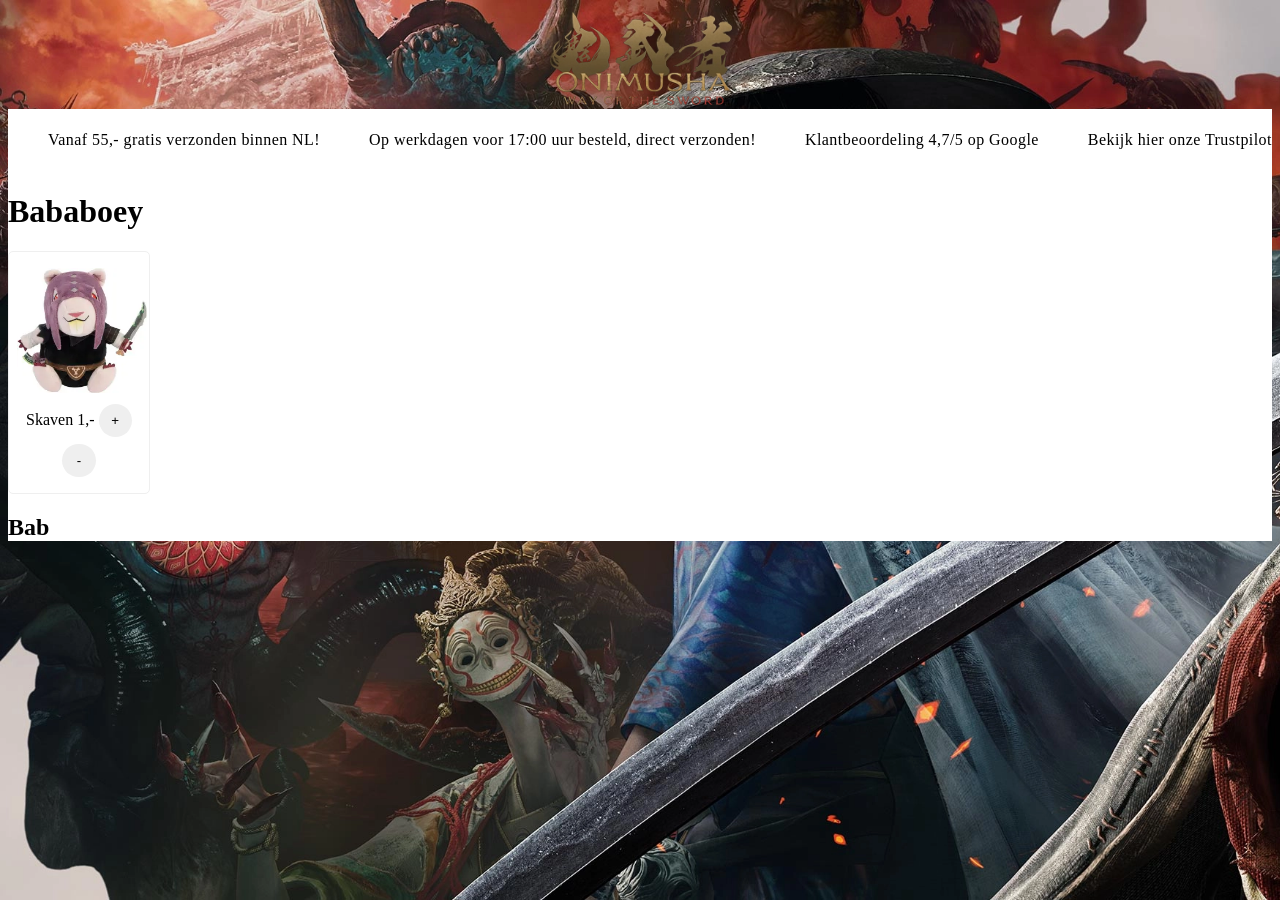
==== index.html @ 6148823c "Current version" ====
<!DOCTYPE html>
<html lang="nl">
	
<head>
	<meta charset="UTF-8">
	<meta name="author" content="jouw naam">
	<meta name="viewport" content="width=device-width, initial-scale=1">
	
	<title>Bababoey</title>
	
	<link href="styles/style.css" rel="stylesheet">
	<link rel="icon" type="image/svg+xml" href="images/doglongface.gif">
</head>

<body>
	<div id="topbanner">
		<img src="images/581_s4756884n2ht6247_banner.webp" alt="Funny dog :)">
	</div>
	<div id="container">
		<header>
			<ul>
				<li>
					Vanaf 55,- gratis verzonden binnen NL!
				</li>
				<li>
					Op werkdagen voor 17:00 uur besteld, direct verzonden!
				</li>
				<li>
					Klantbeoordeling 4,7/5 op Google
				</li>
				<li>
					Bekijk hier onze Trustpilot
				</li>
			</ul>
			<h1>Bababoey</h1>
		</header>
		<section>
			<article class="productFloater">
				<img src="/images/skaven.webp" alt="skaven">
				<a>Skaven</a>
				<span>1,-</span>
				<button>+</button>
				<button>-</button>
			</article>
		</section>
		<footer>
			<h2>Bab</h2>
		</footer>
		<script defer src="scripts/script.js"></script>
	</div>
</body>
	
</html>
---- styles/style.css ----
/**************/
/* CSS REMEDY */
/**************/
*, *::after, *::before {
  box-sizing:border-box;  
}






/*********************/
/* CUSTOM PROPERTIES */
/*********************/
:root {
	/* startje */
	--color-text:#111;
	--color-background:#eee;

	--background-image: url(../images/581_s4756884n2ht6247.webp);
}





/****************/
/* JOUW STYLING */
/****************/

/* jouw code */

@media only screen and (min-width: 1025px){
	body {
	background-image: var(--background-image);
	background-size: cover;
	background-repeat: no-repeat;
  	background-attachment: fixed;
	}
}

header ul {
	overflow: unset;
	white-space: nowrap;
	letter-spacing: .45px;
	text-align: left;
	list-style-type: none;
	line-height: 30px;
	display: inline-flex;
	width: 100%;
	align-content: center;
	flex-wrap: nowrap;
	justify-content: space-between;
}

#topbanner{
	max-width: 1500px;
	margin: auto;
	text-align: center;
	min-height: 20px;
}

#topbanner img {
	display: block;
	margin: auto;
	max-width: 100%;
}

#container {
	background-color: white;
	position: relative; 
	margin: auto auto 20px;
	max-width: 1500px;
}

/****************/
/* product */
/****************/
.productFloater{
	width: 142px;
	display: inline-block;
	text-align: center;
	padding: 1em .5em;
	border: 1px solid #efefef;
	border-radius: 5px;
}

.productFloater img {
	max-width: 130px;
	max-height: 160px;
}

.productFloater button {
	display: inline-block;
	width: 2.5em;
	height: 2.5em;
	margin: .5em 0 0;
	padding: 0;
	border: none;
	border-radius: 100%;
	text-align: center;
	cursor: pointer;
	outline: 0;
}
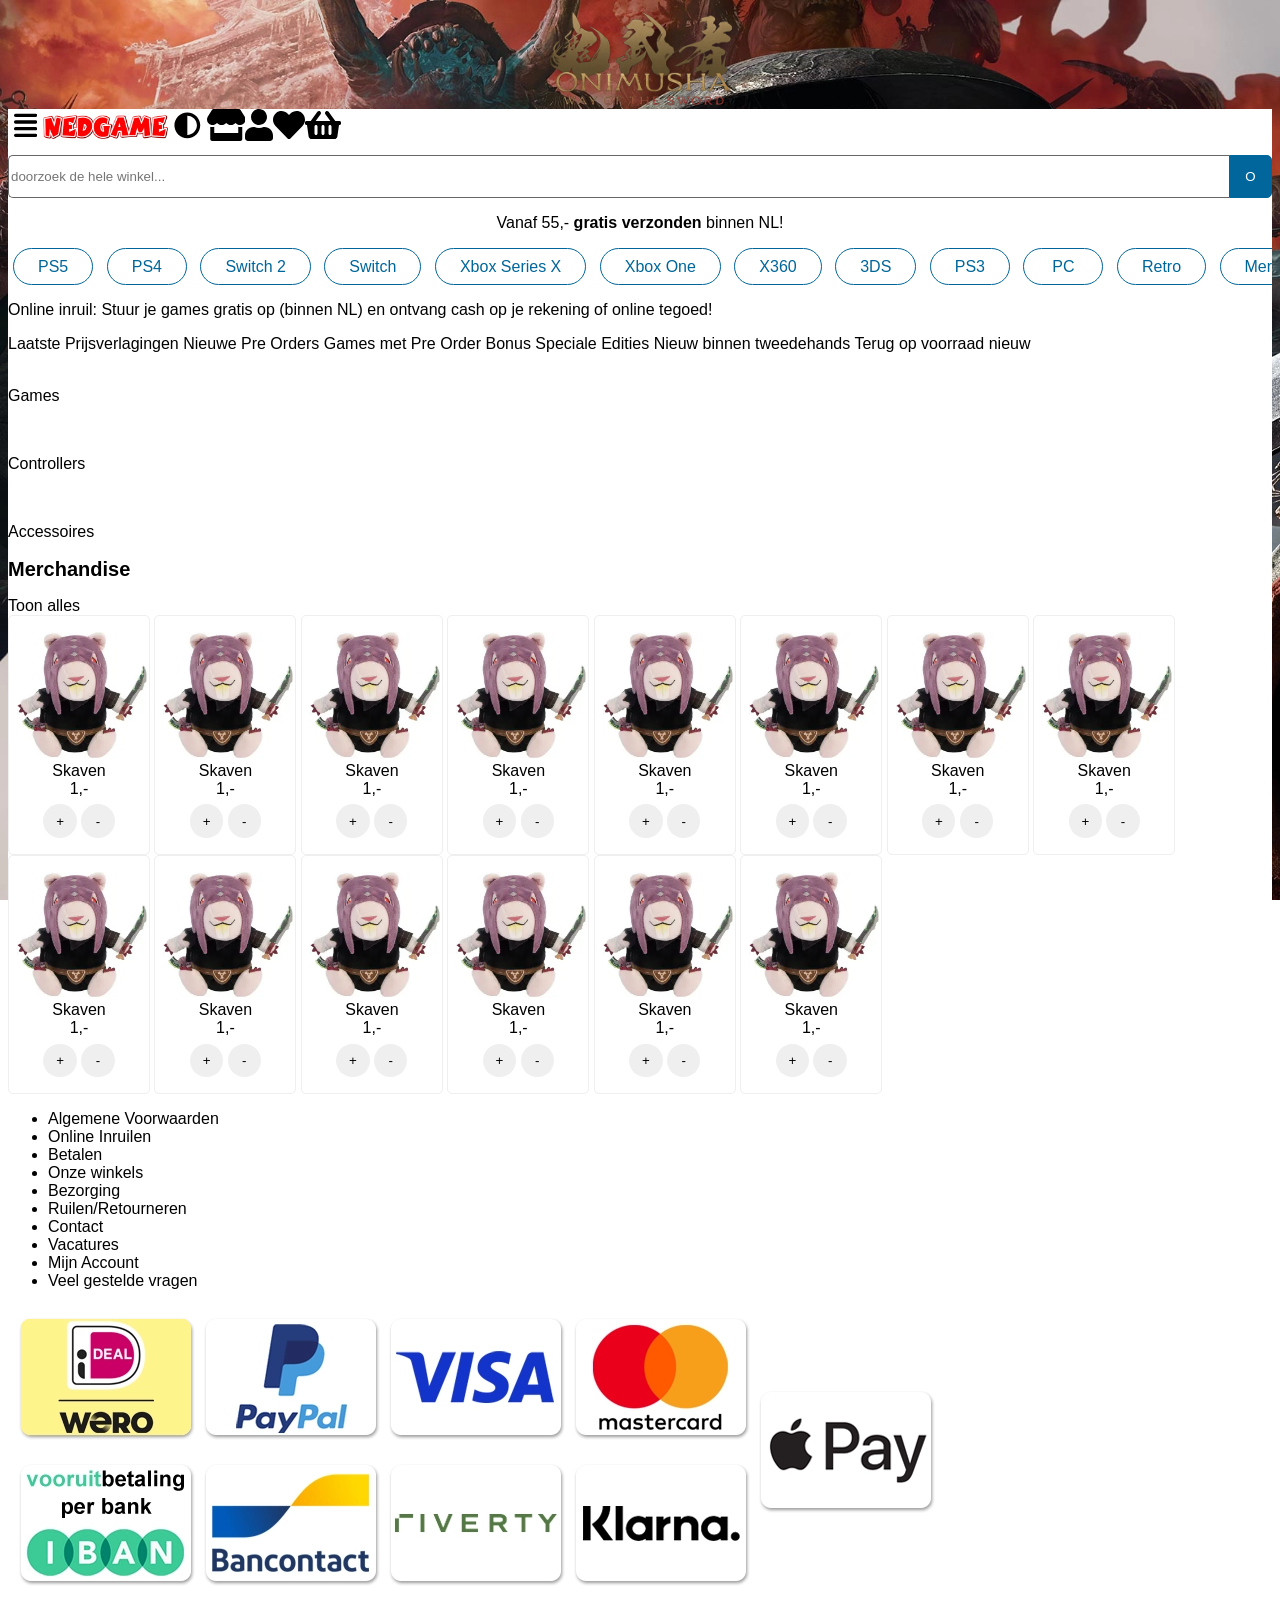
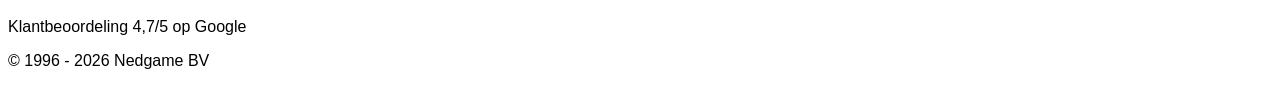
==== commit 1b614850: "Work" ====
--- a/index.html
+++ b/index.html
@@ -13,38 +13,232 @@
 </head>
 
 <body>
-	<div id="topbanner">
+	<div id="topbanner" class="desktopOnly">
 		<img src="images/581_s4756884n2ht6247_banner.webp" alt="Funny dog :)">
 	</div>
 	<div id="container">
 		<header>
+			<!-- <ul class="desktopOnly">
+				<li>
+					Vanaf 55,- gratis verzonden binnen NL!
+				</li>
+				<li>
+					Op werkdagen voor 17:00 uur besteld, direct verzonden!
+				</li>
+				<li>
+					Klantbeoordeling 4,7/5 op Google
+				</li>
+				<li>
+					Bekijk hier onze Trustpilot
+				</li>
+			</ul> -->
+			<!-- <nav class="desktopOnly">
+				<button>=</button>
+				<a>Nedgame</a>
+				<button>Weergave</button>
+				<a>Online inruil</a>
+				<a>Vacatures</a>
+				<a>Onze winkels</a>
+				<a>Contact</a>
+				<a>Account</a>
+				<a>Verlanglijst</a>
+				<a>Winkelmand</a>
+			</nav> -->
+			<nav id="mobileNav">
+				<button>
+					<svg xmlns="http://www.w3.org/2000/svg" viewBox="0 0 448 512"><!--!Font Awesome Free 6.7.1 by @fontawesome - https://fontawesome.com License - https://fontawesome.com/license/free Copyright 2024 Fonticons, Inc.--><path d="M448 64c0-17.7-14.3-32-32-32L32 32C14.3 32 0 46.3 0 64S14.3 96 32 96l384 0c17.7 0 32-14.3 32-32zm0 256c0-17.7-14.3-32-32-32L32 288c-17.7 0-32 14.3-32 32s14.3 32 32 32l384 0c17.7 0 32-14.3 32-32zM0 192c0 17.7 14.3 32 32 32l384 0c17.7 0 32-14.3 32-32s-14.3-32-32-32L32 160c-17.7 0-32 14.3-32 32zM448 448c0-17.7-14.3-32-32-32L32 416c-17.7 0-32 14.3-32 32s14.3 32 32 32l384 0c17.7 0 32-14.3 32-32z"/></svg>
+				</button>
+				<a><img src="images/logo-nedgame-light.webp" alt="Nedgame Logo" id="NedgameLogo"></a>
+				<button>
+					<svg aria-label="Nacht mode button" xmlns="http://www.w3.org/2000/svg" viewBox="0 0 512 512"><!--!Font Awesome Free 6.7.1 by @fontawesome - https://fontawesome.com License - https://fontawesome.com/license/free Copyright 2024 Fonticons, Inc.--><path d="M8 256c0 137 111 248 248 248s248-111 248-248S393 8 256 8 8 119 8 256zm248 184V72c101.7 0 184 82.3 184 184 0 101.7-82.3 184-184 184z"/></svg>
+				</button>
+				<a>
+					<svg xmlns="http://www.w3.org/2000/svg" viewBox="0 0 616 512"><!--!Font Awesome Free 6.7.1 by @fontawesome - https://fontawesome.com License - https://fontawesome.com/license/free Copyright 2024 Fonticons, Inc.--><path d="M602 118.6L537.1 15C531.3 5.7 521 0 510 0H106C95 0 84.7 5.7 78.9 15L14 118.6c-33.5 53.5-3.8 127.9 58.8 136.4 4.5 .6 9.1 .9 13.7 .9 29.6 0 55.8-13 73.8-33.1 18 20.1 44.3 33.1 73.8 33.1 29.6 0 55.8-13 73.8-33.1 18 20.1 44.3 33.1 73.8 33.1 29.6 0 55.8-13 73.8-33.1 18.1 20.1 44.3 33.1 73.8 33.1 4.7 0 9.2-.3 13.7-.9 62.8-8.4 92.6-82.8 59-136.4zM529.5 288c-10 0-19.9-1.5-29.5-3.8V384H116v-99.8c-9.6 2.2-19.5 3.8-29.5 3.8-6 0-12.1-.4-18-1.2-5.6-.8-11.1-2.1-16.4-3.6V480c0 17.7 14.3 32 32 32h448c17.7 0 32-14.3 32-32V283.2c-5.4 1.6-10.8 2.9-16.4 3.6-6.1 .8-12.1 1.2-18.2 1.2z"/></svg>
+				</a>
+				<a>
+					<svg xmlns="http://www.w3.org/2000/svg" viewBox="0 0 448 512"><!--!Font Awesome Free 6.7.1 by @fontawesome - https://fontawesome.com License - https://fontawesome.com/license/free Copyright 2024 Fonticons, Inc.--><path d="M224 256c70.7 0 128-57.3 128-128S294.7 0 224 0 96 57.3 96 128s57.3 128 128 128zm89.6 32h-16.7c-22.2 10.2-46.9 16-72.9 16s-50.6-5.8-72.9-16h-16.7C60.2 288 0 348.2 0 422.4V464c0 26.5 21.5 48 48 48h352c26.5 0 48-21.5 48-48v-41.6c0-74.2-60.2-134.4-134.4-134.4z"/></svg>
+				</a>
+				<a>
+					<svg xmlns="http://www.w3.org/2000/svg" viewBox="0 0 512 512"><!--!Font Awesome Free 6.7.1 by @fontawesome - https://fontawesome.com License - https://fontawesome.com/license/free Copyright 2024 Fonticons, Inc.--><path d="M462.3 62.6C407.5 15.9 326 24.3 275.7 76.2L256 96.5l-19.7-20.3C186.1 24.3 104.5 15.9 49.7 62.6c-62.8 53.6-66.1 149.8-9.9 207.9l193.5 199.8c12.5 12.9 32.8 12.9 45.3 0l193.5-199.8c56.3-58.1 53-154.3-9.8-207.9z"/></svg>
+				</a>
+				<a>
+					<svg xmlns="http://www.w3.org/2000/svg" viewBox="0 0 576 512"><!--!Font Awesome Free 6.7.1 by @fontawesome - https://fontawesome.com License - https://fontawesome.com/license/free Copyright 2024 Fonticons, Inc.--><path d="M576 216v16c0 13.3-10.7 24-24 24h-8l-26.1 182.8C514.5 462.4 494.3 480 470.4 480H105.6c-23.9 0-44.1-17.6-47.5-41.2L32 256h-8c-13.3 0-24-10.7-24-24v-16c0-13.3 10.7-24 24-24h67.3l106.8-146.8c10.4-14.3 30.4-17.5 44.7-7.1 14.3 10.4 17.5 30.4 7.1 44.7L170.5 192h235L326.1 82.8c-10.4-14.3-7.2-34.3 7.1-44.7 14.3-10.4 34.3-7.2 44.7 7.1L484.7 192H552c13.3 0 24 10.7 24 24zM312 392V280c0-13.3-10.7-24-24-24s-24 10.7-24 24v112c0 13.3 10.7 24 24 24s24-10.7 24-24zm112 0V280c0-13.3-10.7-24-24-24s-24 10.7-24 24v112c0 13.3 10.7 24 24 24s24-10.7 24-24zm-224 0V280c0-13.3-10.7-24-24-24s-24 10.7-24 24v112c0 13.3 10.7 24 24 24s24-10.7 24-24z"/></svg>
+				</a>
+			</nav>
+			<form>
+				<input type="search" placeholder="doorzoek de hele winkel..."></input>
+				<button>O</button>
+			</form>
+			<p>Vanaf 55,- <b>gratis verzonden</b> binnen NL!</p>
+			<!-- <h1>Bababoey</h1> -->
+			<nav id="mobileTabs">
+				<a>PS5</a>
+				<a>PS4</a>
+				<a>Switch 2</a>
+				<a>Switch</a>
+				<a>Xbox Series X</a>
+				<a>Xbox One</a>
+				<a>X360</a>
+				<a>3DS</a>
+				<a>PS3</a>
+				<a>PC</a>
+				<a>Retro</a>
+				<a>Merchandise</a>
+				<a>Kleding</a>
+				<a>Blu-Ray</a>
+				<a>Tweedehands</a>
+				<a>Sale</a>
+				<a>Digitaal tegoed</a>
+				<a>Pre Orders</a>
+			</nav>
+		</header>
+		<main>
+			<a class="banner">
+				<p>Online inruil: Stuur je games gratis op (binnen NL) en ontvang cash op je rekening of online tegoed!</p>
+			</a>
+			<div class="productswrapper">
+				<a>Laatste Prijsverlagingen</a>
+				<a>Nieuwe Pre Orders</a>
+				<a>Games met Pre Order Bonus</a>
+				<a>Speciale Edities</a>
+				<a>Nieuw binnen tweedehands</a>
+				<a>Terug op voorraad nieuw</a>
+			</div>
+			<div class="productswrapper">
+				<a>
+					<img>
+					<p>Games</p>
+				</a>
+				<a>
+					<img>
+					<p>Controllers</p>
+				</a>
+				<a>
+					<img>
+					<p>Accessoires</p>
+				</a>
+			</div>
+			<section>
+				<h2>Merchandise</h2>
+				<a>Toon alles</a>
+				<section class="productswrapper">
+					<article class="productFloater">
+						<img src="/images/skaven.webp" alt="skaven">
+						<a>Skaven</a>
+						<span>1,-</span>
+						<button>+</button>
+						<button>-</button>
+					</article>
+					<article class="productFloater">
+						<img src="/images/skaven.webp" alt="skaven">
+						<a>Skaven</a>
+						<span>1,-</span>
+						<button>+</button>
+						<button>-</button>
+					</article>
+					<article class="productFloater">
+						<img src="/images/skaven.webp" alt="skaven">
+						<a>Skaven</a>
+						<span>1,-</span>
+						<button>+</button>
+						<button>-</button>
+					</article>
+					<article class="productFloater">
+						<img src="/images/skaven.webp" alt="skaven">
+						<a>Skaven</a>
+						<span>1,-</span>
+						<button>+</button>
+						<button>-</button>
+					</article>
+					<article class="productFloater">
+						<img src="/images/skaven.webp" alt="skaven">
+						<a>Skaven</a>
+						<span>1,-</span>
+						<button>+</button>
+						<button>-</button>
+					</article>
+					<article class="productFloater">
+						<img src="/images/skaven.webp" alt="skaven">
+						<a>Skaven</a>
+						<span>1,-</span>
+						<button>+</button>
+						<button>-</button>
+					</article>
+					<article class="productFloater">
+						<img src="/images/skaven.webp" alt="skaven">
+						<a>Skaven</a>
+						<span>1,-</span>
+						<button>+</button>
+						<button>-</button>
+					</article>
+					<article class="productFloater">
+						<img src="/images/skaven.webp" alt="skaven">
+						<a>Skaven</a>
+						<span>1,-</span>
+						<button>+</button>
+						<button>-</button>
+					</article>
+					<article class="productFloater">
+						<img src="/images/skaven.webp" alt="skaven">
+						<a>Skaven</a>
+						<span>1,-</span>
+						<button>+</button>
+						<button>-</button>
+					</article>
+					<article class="productFloater">
+						<img src="/images/skaven.webp" alt="skaven">
+						<a>Skaven</a>
+						<span>1,-</span>
+						<button>+</button>
+						<button>-</button>
+					</article>
+					<article class="productFloater">
+						<img src="/images/skaven.webp" alt="skaven">
+						<a>Skaven</a>
+						<span>1,-</span>
+						<button>+</button>
+						<button>-</button>
+					</article>
+					<article class="productFloater">
+						<img src="/images/skaven.webp" alt="skaven">
+						<a>Skaven</a>
+						<span>1,-</span>
+						<button>+</button>
+						<button>-</button>
+					</article>
+					<article class="productFloater">
+						<img src="/images/skaven.webp" alt="skaven">
+						<a>Skaven</a>
+						<span>1,-</span>
+						<button>+</button>
+						<button>-</button>
+					</article>
+					<article class="productFloater">
+						<img src="/images/skaven.webp" alt="skaven">
+						<a>Skaven</a>
+						<span>1,-</span>
+						<button>+</button>
+						<button>-</button>
+					</article>
+				</section>
+			</section>
+		</main>
+		<footer>
 			<ul>
-				<li>
-					Vanaf 55,- gratis verzonden binnen NL!
-				</li>
-				<li>
-					Op werkdagen voor 17:00 uur besteld, direct verzonden!
-				</li>
-				<li>
-					Klantbeoordeling 4,7/5 op Google
-				</li>
-				<li>
-					Bekijk hier onze Trustpilot
-				</li>
+				<li><a>Algemene Voorwaarden</a></li>
+				<li><a>Online Inruilen</a></li>
+				<li><a>Betalen</a></li>
+				<li><a>Onze winkels</a></li>
+				<li><a>Bezorging</a></li>
+				<li><a>Ruilen/Retourneren</a></li>
+				<li><a>Contact</a></li>
+				<li><a>Vacatures</a></li>
+				<li><a>Mijn Account</a></li>
+				<li><a>Veel gestelde vragen</a></li>
 			</ul>
-			<h1>Bababoey</h1>
-		</header>
-		<section>
-			<article class="productFloater">
-				<img src="/images/skaven.webp" alt="skaven">
-				<a>Skaven</a>
-				<span>1,-</span>
-				<button>+</button>
-				<button>-</button>
-			</article>
-		</section>
-		<footer>
-			<h2>Bab</h2>
+			<img src="images/allebetaalmethodesmobiel.webp" alt="Alle betaal methoden.">
+			<p>Klantbeoordeling 4,7/5 op Google</p>
+			<p>© 1996 - 2026 Nedgame BV</p>
 		</footer>
 		<script defer src="scripts/script.js"></script>
 	</div>
--- a/styles/style.css
+++ b/styles/style.css
@@ -17,6 +17,7 @@
 	/* startje */
 	--color-text:#111;
 	--color-background:#eee;
+	--ned-game-blue: #069;
 
 	--background-image: url(../images/581_s4756884n2ht6247.webp);
 }
@@ -30,6 +31,11 @@
 /****************/
 
 /* jouw code */
+
+body {
+	background-image: none;
+	font-family: Roboto, sans-serif, Arial, Helvetica;
+}
 
 @media only screen and (min-width: 1025px){
 	body {
@@ -39,6 +45,17 @@
   	background-attachment: fixed;
 	}
 }
+
+@media only screen and (max-width: 1024px){
+	.desktopOnly{
+		display: none;
+	}
+
+	body {
+		font-size: 12px
+	}
+}
+
 
 header ul {
 	overflow: unset;
@@ -54,6 +71,77 @@
 	justify-content: space-between;
 }
 
+header input {
+	width: calc(100% - 43px);
+	height: 43px;
+	color: #666;
+
+	border: 1px solid #666;
+	border-left: 1px solid #666;
+	border-right: 0;
+	border-radius: 5px 0 0 5px;
+}
+
+header p {
+	text-align: center;
+}
+
+header form button {
+	display: inline-block;
+	width: 43px;
+	height: 43px;
+	margin: 0;
+	padding: 0 6px;
+	background-color: #00669b;
+	border: 1px solid #00669b;
+	border-radius: 0 5px 5px 0;
+	cursor: pointer;
+	color: #fff;
+	text-align: center;
+}
+
+header form {
+	padding: 10px 0 0;
+	display: inline-flex;
+	width: 100%;
+}
+
+header nav svg {
+	height: 2em;
+	width: auto;
+}
+
+header nav button {
+	background: none;
+	border: none;
+	cursor: pointer;
+}
+
+svg {
+	height: 1em;
+	width: auto;
+}
+
+img{
+	max-width: 100%;
+}
+
+h1 {
+	font-weight: 700;
+	font-size: 1.45em;
+	margin-top: 2rem;
+}
+
+@media only screen and (max-width: 1024px){
+	h1 {
+		text-align: center;
+	}
+}
+
+h2 {
+	font-size: 1.25em;
+}
+
 #topbanner{
 	max-width: 1500px;
 	margin: auto;
@@ -72,6 +160,19 @@
 	position: relative; 
 	margin: auto auto 20px;
 	max-width: 1500px;
+}
+
+#NedgameLogo {
+	width: 125px;
+	max-width: 100%;
+	display: block;
+	object-fit: contain;
+}
+
+#mobileNav {
+	display: flex;
+	flex-direction: row;
+	align-items: center;
 }
 
 /****************/
@@ -102,4 +203,69 @@
 	text-align: center;
 	cursor: pointer;
 	outline: 0;
+}
+
+.productFloater a{
+	display: block;
+}
+
+.productFloater span{
+	display: block;
+}
+
+.productswrapper {
+	grid-template-columns: repeat(7, 1fr);
+	width: 100%;
+}
+
+@media only screen and (max-width: 1024px){
+	.productswrapper {
+		overflow-x: scroll;
+		overflow-y: hidden;
+		white-space: nowrap;
+		height: auto;
+		width: 100%;
+	}
+}
+
+/****************/
+/* Mobile tabs */
+/****************/
+#mobileTabs {
+	display: block;
+	overflow: auto;
+	white-space: nowrap;
+	scrollbar-width: none;
+}
+
+
+#mobileTabs a {
+	color: var(--ned-game-blue);
+
+	display: inline-flex;
+	justify-content: center;
+	align-items: center;
+	white-space: nowrap;
+	border: 1px solid;
+	border-radius: 24px;
+	padding: 4px 24px;
+	height: 37px;
+	margin-right: 9px;
+	max-width: 180px;
+	min-width: 80px;
+}
+
+#mobileTabs a:first-child{
+	margin-left: 5px;
+}
+
+#mobileTabs a:hover{
+	text-decoration: underline;
+}
+
+#productimage {
+	width: auto;
+	height: auto;
+	max-width: 100%;
+	max-height: 100%;
 }
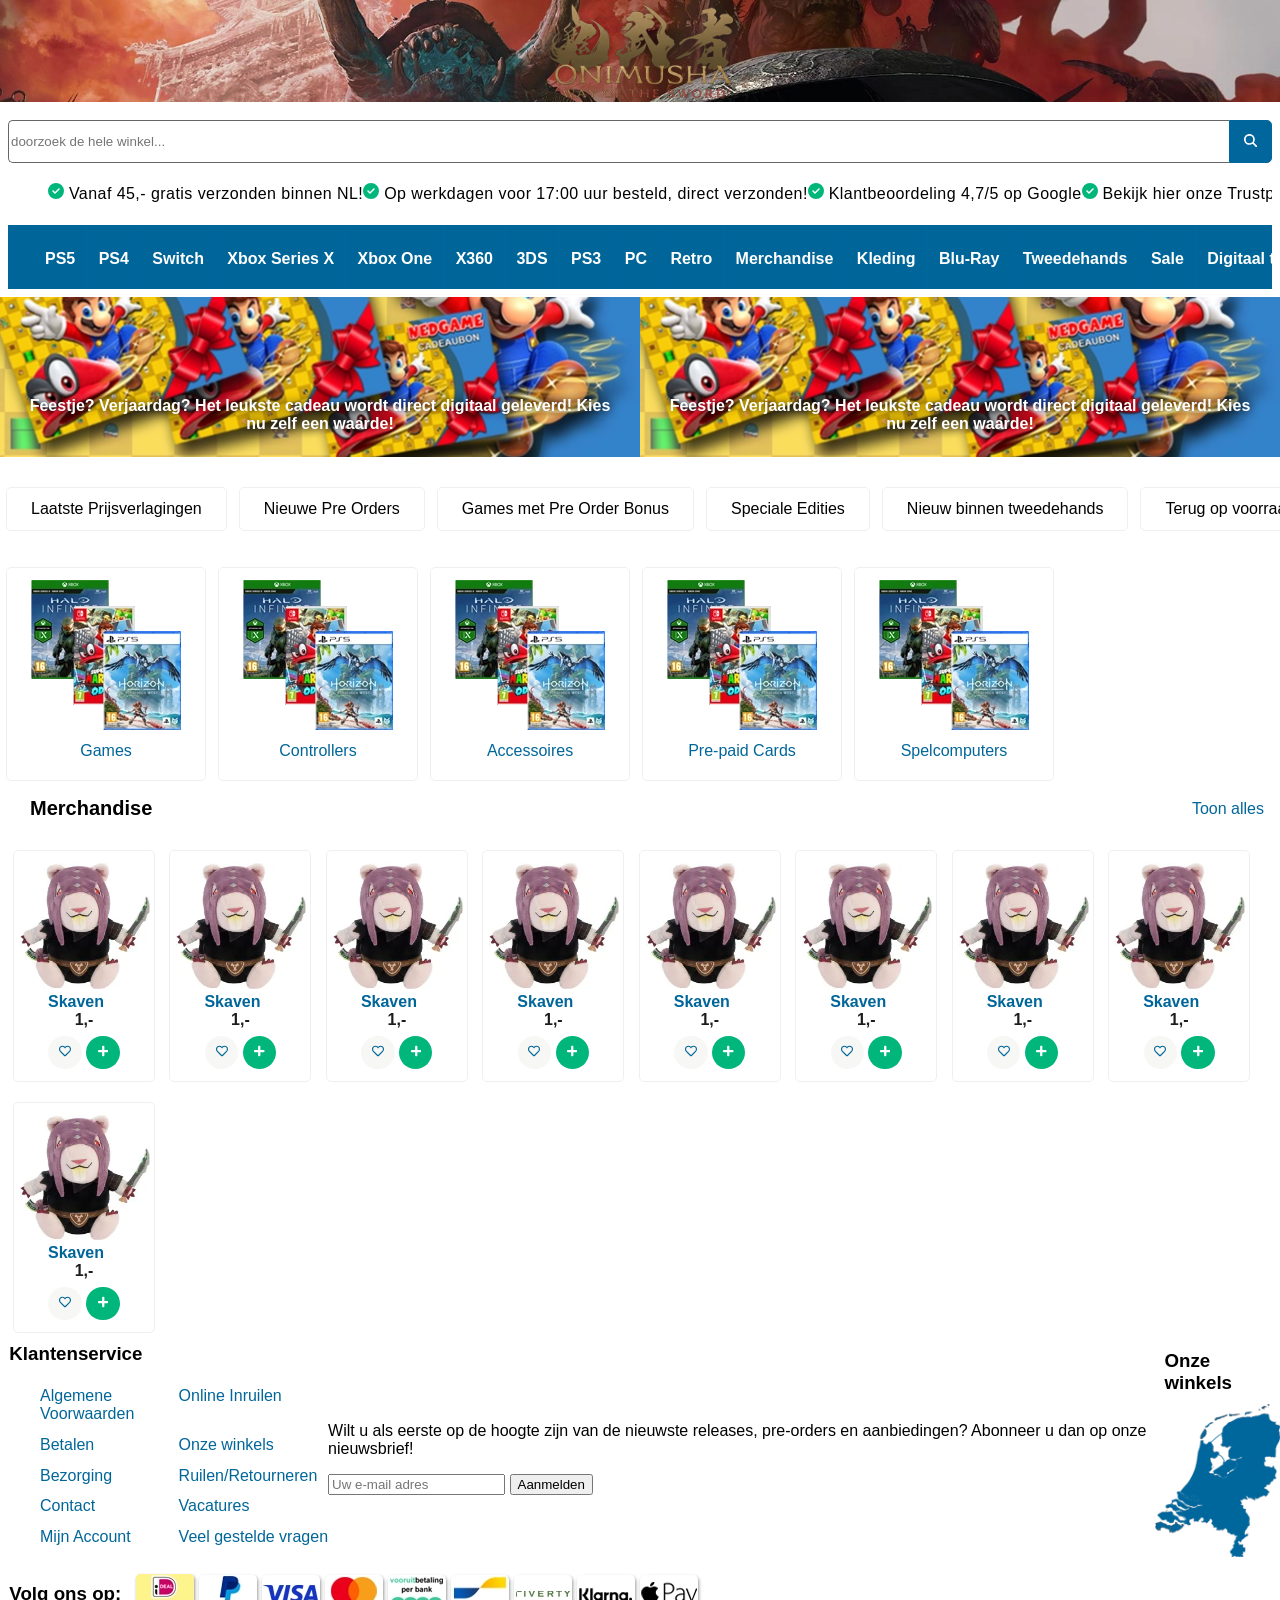
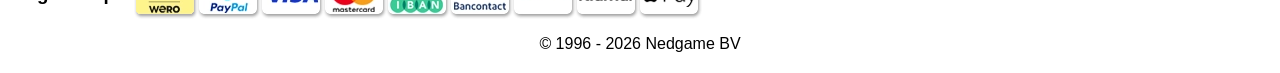
==== commit 8eb4f89a: "changes" ====
--- a/index.html
+++ b/index.html
@@ -44,34 +44,40 @@
 				<a>Verlanglijst</a>
 				<a>Winkelmand</a>
 			</nav> -->
-			<nav id="mobileNav">
-				<button>
+			<nav class="mobileOnly">
+				<div>
+					<button>
 					<svg xmlns="http://www.w3.org/2000/svg" viewBox="0 0 448 512"><!--!Font Awesome Free 6.7.1 by @fontawesome - https://fontawesome.com License - https://fontawesome.com/license/free Copyright 2024 Fonticons, Inc.--><path d="M448 64c0-17.7-14.3-32-32-32L32 32C14.3 32 0 46.3 0 64S14.3 96 32 96l384 0c17.7 0 32-14.3 32-32zm0 256c0-17.7-14.3-32-32-32L32 288c-17.7 0-32 14.3-32 32s14.3 32 32 32l384 0c17.7 0 32-14.3 32-32zM0 192c0 17.7 14.3 32 32 32l384 0c17.7 0 32-14.3 32-32s-14.3-32-32-32L32 160c-17.7 0-32 14.3-32 32zM448 448c0-17.7-14.3-32-32-32L32 416c-17.7 0-32 14.3-32 32s14.3 32 32 32l384 0c17.7 0 32-14.3 32-32z"/></svg>
-				</button>
-				<a><img src="images/logo-nedgame-light.webp" alt="Nedgame Logo" id="NedgameLogo"></a>
-				<button>
+					</button>
+					<a href="index.html"><img src="images/logo-nedgame-light.webp" alt="Nedgame Logo" id="NedgameLogo"></a>
+				</div>
+				<div>
+					<button>
 					<svg aria-label="Nacht mode button" xmlns="http://www.w3.org/2000/svg" viewBox="0 0 512 512"><!--!Font Awesome Free 6.7.1 by @fontawesome - https://fontawesome.com License - https://fontawesome.com/license/free Copyright 2024 Fonticons, Inc.--><path d="M8 256c0 137 111 248 248 248s248-111 248-248S393 8 256 8 8 119 8 256zm248 184V72c101.7 0 184 82.3 184 184 0 101.7-82.3 184-184 184z"/></svg>
-				</button>
-				<a>
-					<svg xmlns="http://www.w3.org/2000/svg" viewBox="0 0 616 512"><!--!Font Awesome Free 6.7.1 by @fontawesome - https://fontawesome.com License - https://fontawesome.com/license/free Copyright 2024 Fonticons, Inc.--><path d="M602 118.6L537.1 15C531.3 5.7 521 0 510 0H106C95 0 84.7 5.7 78.9 15L14 118.6c-33.5 53.5-3.8 127.9 58.8 136.4 4.5 .6 9.1 .9 13.7 .9 29.6 0 55.8-13 73.8-33.1 18 20.1 44.3 33.1 73.8 33.1 29.6 0 55.8-13 73.8-33.1 18 20.1 44.3 33.1 73.8 33.1 29.6 0 55.8-13 73.8-33.1 18.1 20.1 44.3 33.1 73.8 33.1 4.7 0 9.2-.3 13.7-.9 62.8-8.4 92.6-82.8 59-136.4zM529.5 288c-10 0-19.9-1.5-29.5-3.8V384H116v-99.8c-9.6 2.2-19.5 3.8-29.5 3.8-6 0-12.1-.4-18-1.2-5.6-.8-11.1-2.1-16.4-3.6V480c0 17.7 14.3 32 32 32h448c17.7 0 32-14.3 32-32V283.2c-5.4 1.6-10.8 2.9-16.4 3.6-6.1 .8-12.1 1.2-18.2 1.2z"/></svg>
-				</a>
-				<a>
-					<svg xmlns="http://www.w3.org/2000/svg" viewBox="0 0 448 512"><!--!Font Awesome Free 6.7.1 by @fontawesome - https://fontawesome.com License - https://fontawesome.com/license/free Copyright 2024 Fonticons, Inc.--><path d="M224 256c70.7 0 128-57.3 128-128S294.7 0 224 0 96 57.3 96 128s57.3 128 128 128zm89.6 32h-16.7c-22.2 10.2-46.9 16-72.9 16s-50.6-5.8-72.9-16h-16.7C60.2 288 0 348.2 0 422.4V464c0 26.5 21.5 48 48 48h352c26.5 0 48-21.5 48-48v-41.6c0-74.2-60.2-134.4-134.4-134.4z"/></svg>
-				</a>
-				<a>
-					<svg xmlns="http://www.w3.org/2000/svg" viewBox="0 0 512 512"><!--!Font Awesome Free 6.7.1 by @fontawesome - https://fontawesome.com License - https://fontawesome.com/license/free Copyright 2024 Fonticons, Inc.--><path d="M462.3 62.6C407.5 15.9 326 24.3 275.7 76.2L256 96.5l-19.7-20.3C186.1 24.3 104.5 15.9 49.7 62.6c-62.8 53.6-66.1 149.8-9.9 207.9l193.5 199.8c12.5 12.9 32.8 12.9 45.3 0l193.5-199.8c56.3-58.1 53-154.3-9.8-207.9z"/></svg>
-				</a>
-				<a>
-					<svg xmlns="http://www.w3.org/2000/svg" viewBox="0 0 576 512"><!--!Font Awesome Free 6.7.1 by @fontawesome - https://fontawesome.com License - https://fontawesome.com/license/free Copyright 2024 Fonticons, Inc.--><path d="M576 216v16c0 13.3-10.7 24-24 24h-8l-26.1 182.8C514.5 462.4 494.3 480 470.4 480H105.6c-23.9 0-44.1-17.6-47.5-41.2L32 256h-8c-13.3 0-24-10.7-24-24v-16c0-13.3 10.7-24 24-24h67.3l106.8-146.8c10.4-14.3 30.4-17.5 44.7-7.1 14.3 10.4 17.5 30.4 7.1 44.7L170.5 192h235L326.1 82.8c-10.4-14.3-7.2-34.3 7.1-44.7 14.3-10.4 34.3-7.2 44.7 7.1L484.7 192H552c13.3 0 24 10.7 24 24zM312 392V280c0-13.3-10.7-24-24-24s-24 10.7-24 24v112c0 13.3 10.7 24 24 24s24-10.7 24-24zm112 0V280c0-13.3-10.7-24-24-24s-24 10.7-24 24v112c0 13.3 10.7 24 24 24s24-10.7 24-24zm-224 0V280c0-13.3-10.7-24-24-24s-24 10.7-24 24v112c0 13.3 10.7 24 24 24s24-10.7 24-24z"/></svg>
-				</a>
+					</button>
+					<a>
+						<svg xmlns="http://www.w3.org/2000/svg" viewBox="0 0 616 512"><!--!Font Awesome Free 6.7.1 by @fontawesome - https://fontawesome.com License - https://fontawesome.com/license/free Copyright 2024 Fonticons, Inc.--><path d="M602 118.6L537.1 15C531.3 5.7 521 0 510 0H106C95 0 84.7 5.7 78.9 15L14 118.6c-33.5 53.5-3.8 127.9 58.8 136.4 4.5 .6 9.1 .9 13.7 .9 29.6 0 55.8-13 73.8-33.1 18 20.1 44.3 33.1 73.8 33.1 29.6 0 55.8-13 73.8-33.1 18 20.1 44.3 33.1 73.8 33.1 29.6 0 55.8-13 73.8-33.1 18.1 20.1 44.3 33.1 73.8 33.1 4.7 0 9.2-.3 13.7-.9 62.8-8.4 92.6-82.8 59-136.4zM529.5 288c-10 0-19.9-1.5-29.5-3.8V384H116v-99.8c-9.6 2.2-19.5 3.8-29.5 3.8-6 0-12.1-.4-18-1.2-5.6-.8-11.1-2.1-16.4-3.6V480c0 17.7 14.3 32 32 32h448c17.7 0 32-14.3 32-32V283.2c-5.4 1.6-10.8 2.9-16.4 3.6-6.1 .8-12.1 1.2-18.2 1.2z"/></svg>
+					</a>
+					<a>
+						<svg xmlns="http://www.w3.org/2000/svg" viewBox="0 0 448 512"><!--!Font Awesome Free 6.7.1 by @fontawesome - https://fontawesome.com License - https://fontawesome.com/license/free Copyright 2024 Fonticons, Inc.--><path d="M224 256c70.7 0 128-57.3 128-128S294.7 0 224 0 96 57.3 96 128s57.3 128 128 128zm89.6 32h-16.7c-22.2 10.2-46.9 16-72.9 16s-50.6-5.8-72.9-16h-16.7C60.2 288 0 348.2 0 422.4V464c0 26.5 21.5 48 48 48h352c26.5 0 48-21.5 48-48v-41.6c0-74.2-60.2-134.4-134.4-134.4z"/></svg>
+					</a>
+					<a class="counterbutton">
+						<svg xmlns="http://www.w3.org/2000/svg" viewBox="0 0 512 512"><!--!Font Awesome Free 6.7.1 by @fontawesome - https://fontawesome.com License - https://fontawesome.com/license/free Copyright 2024 Fonticons, Inc.--><path d="M462.3 62.6C407.5 15.9 326 24.3 275.7 76.2L256 96.5l-19.7-20.3C186.1 24.3 104.5 15.9 49.7 62.6c-62.8 53.6-66.1 149.8-9.9 207.9l193.5 199.8c12.5 12.9 32.8 12.9 45.3 0l193.5-199.8c56.3-58.1 53-154.3-9.8-207.9z"/></svg>
+						<span class="favcounter">0</span>
+					</a>
+					<a class="counterbutton">
+						<svg xmlns="http://www.w3.org/2000/svg" viewBox="0 0 576 512"><!--!Font Awesome Free 6.7.1 by @fontawesome - https://fontawesome.com License - https://fontawesome.com/license/free Copyright 2024 Fonticons, Inc.--><path d="M576 216v16c0 13.3-10.7 24-24 24h-8l-26.1 182.8C514.5 462.4 494.3 480 470.4 480H105.6c-23.9 0-44.1-17.6-47.5-41.2L32 256h-8c-13.3 0-24-10.7-24-24v-16c0-13.3 10.7-24 24-24h67.3l106.8-146.8c10.4-14.3 30.4-17.5 44.7-7.1 14.3 10.4 17.5 30.4 7.1 44.7L170.5 192h235L326.1 82.8c-10.4-14.3-7.2-34.3 7.1-44.7 14.3-10.4 34.3-7.2 44.7 7.1L484.7 192H552c13.3 0 24 10.7 24 24zM312 392V280c0-13.3-10.7-24-24-24s-24 10.7-24 24v112c0 13.3 10.7 24 24 24s24-10.7 24-24zm112 0V280c0-13.3-10.7-24-24-24s-24 10.7-24 24v112c0 13.3 10.7 24 24 24s24-10.7 24-24zm-224 0V280c0-13.3-10.7-24-24-24s-24 10.7-24 24v112c0 13.3 10.7 24 24 24s24-10.7 24-24z"/></svg>
+						<span class="cartcounter">0</span>
+					</a>
+				</div>
 			</nav>
 			<form>
 				<input type="search" placeholder="doorzoek de hele winkel..."></input>
-				<button>O</button>
+				<button><svg xmlns="http://www.w3.org/2000/svg" viewBox="0 0 512 512"><!--!Font Awesome Free 6.7.1 by @fontawesome - https://fontawesome.com License - https://fontawesome.com/license/free Copyright 2024 Fonticons, Inc.--><path d="M416 208c0 45.9-14.9 88.3-40 122.7L502.6 457.4c12.5 12.5 12.5 32.8 0 45.3s-32.8 12.5-45.3 0L330.7 376c-34.4 25.2-76.8 40-122.7 40C93.1 416 0 322.9 0 208S93.1 0 208 0S416 93.1 416 208zM208 352a144 144 0 1 0 0-288 144 144 0 1 0 0 288z"/></svg></button>
 			</form>
-			<p>Vanaf 55,- <b>gratis verzonden</b> binnen NL!</p>
+			<p class="mobileOnly">Vanaf 55,- <b>gratis verzonden</b> binnen NL!</p>
 			<!-- <h1>Bababoey</h1> -->
-			<nav id="mobileTabs">
+			<nav class="mobileOnly">
 				<a>PS5</a>
 				<a>PS4</a>
 				<a>Switch 2</a>
@@ -91,153 +97,190 @@
 				<a>Digitaal tegoed</a>
 				<a>Pre Orders</a>
 			</nav>
+			<ul>
+				<li><svg xmlns="http://www.w3.org/2000/svg" viewBox="0 0 512 512"><!--!Font Awesome Free 6.7.1 by @fontawesome - https://fontawesome.com License - https://fontawesome.com/license/free Copyright 2024 Fonticons, Inc.--><path fill="#00b67a" d="M256 512A256 256 0 1 0 256 0a256 256 0 1 0 0 512zM369 209L241 337c-9.4 9.4-24.6 9.4-33.9 0l-64-64c-9.4-9.4-9.4-24.6 0-33.9s24.6-9.4 33.9 0l47 47L335 175c9.4-9.4 24.6-9.4 33.9 0s9.4 24.6 0 33.9z"/></svg> Vanaf 45,- <span>gratis verzonden</span> binnen NL!</li>
+				<li><svg xmlns="http://www.w3.org/2000/svg" viewBox="0 0 512 512"><!--!Font Awesome Free 6.7.1 by @fontawesome - https://fontawesome.com License - https://fontawesome.com/license/free Copyright 2024 Fonticons, Inc.--><path fill="#00b67a" d="M256 512A256 256 0 1 0 256 0a256 256 0 1 0 0 512zM369 209L241 337c-9.4 9.4-24.6 9.4-33.9 0l-64-64c-9.4-9.4-9.4-24.6 0-33.9s24.6-9.4 33.9 0l47 47L335 175c9.4-9.4 24.6-9.4 33.9 0s9.4 24.6 0 33.9z"/></svg> Op werkdagen voor 17:00 uur besteld, <span>direct verzonden</span>!</li>
+				<li><svg xmlns="http://www.w3.org/2000/svg" viewBox="0 0 512 512"><!--!Font Awesome Free 6.7.1 by @fontawesome - https://fontawesome.com License - https://fontawesome.com/license/free Copyright 2024 Fonticons, Inc.--><path fill="#00b67a" d="M256 512A256 256 0 1 0 256 0a256 256 0 1 0 0 512zM369 209L241 337c-9.4 9.4-24.6 9.4-33.9 0l-64-64c-9.4-9.4-9.4-24.6 0-33.9s24.6-9.4 33.9 0l47 47L335 175c9.4-9.4 24.6-9.4 33.9 0s9.4 24.6 0 33.9z"/></svg> <span>Klantbeoordeling 4,7/5</span> op <span>Google</span></li>
+				<li><svg xmlns="http://www.w3.org/2000/svg" viewBox="0 0 512 512"><!--!Font Awesome Free 6.7.1 by @fontawesome - https://fontawesome.com License - https://fontawesome.com/license/free Copyright 2024 Fonticons, Inc.--><path fill="#00b67a" d="M256 512A256 256 0 1 0 256 0a256 256 0 1 0 0 512zM369 209L241 337c-9.4 9.4-24.6 9.4-33.9 0l-64-64c-9.4-9.4-9.4-24.6 0-33.9s24.6-9.4 33.9 0l47 47L335 175c9.4-9.4 24.6-9.4 33.9 0s9.4 24.6 0 33.9z"/></svg> Bekijk hier onze <span>Trustpilot</span></li>
+			</ul>
+			<nav class="desktopOnly">
+				<a href="https://www.nedgame.nl/playstation-5">PS5</a>
+				<a href="https://www.nedgame.nl/playstation-4/">PS4</a>
+				<a href="https://www.nedgame.nl/nintendo-switch/">Switch</a>
+				<a href="https://www.nedgame.nl/xbox-series-x">Xbox Series X</a>
+				<a href="https://www.nedgame.nl/xbox-one/">Xbox One</a>
+				<a href="https://www.nedgame.nl/xbox-360/">X360</a>
+				<a href="https://www.nedgame.nl/nintendo-3ds/">3DS</a>
+				<a href="https://www.nedgame.nl/playstation-3/">PS3</a>
+				<a href="https://www.nedgame.nl/pc-gaming/">PC</a>
+				<a href="https://www.nedgame.nl/retro/">Retro</a>
+				<a href="https://www.nedgame.nl/merchandise/">Merchandise</a>
+				<a href="https://www.nedgame.nl/kleding/">Kleding</a>
+				<a href="https://www.nedgame.nl/blu-ray/">Blu-Ray</a>
+				<a href="https://www.nedgame.nl/tweedehands/">Tweedehands</a>
+				<a href="https://www.nedgame.nl/zoek/overig:aanbiedingen/">Sale</a>
+				<a href="https://www.nedgame.nl/zoek/type:pre-paid-cards/">Digitaal tegoed</a>
+				<a href="https://www.nedgame.nl/pre-orders/">Pre Orders</a>
+			</nav>
 		</header>
 		<main>
-			<a class="banner">
-				<p>Online inruil: Stuur je games gratis op (binnen NL) en ontvang cash op je rekening of online tegoed!</p>
-			</a>
-			<div class="productswrapper">
+			<div class="banners">
+				<a id="banner">
+					<p>Feestje? Verjaardag? Het leukste cadeau wordt direct digitaal geleverd! Kies nu zelf een waarde!</p>
+				</a>
+				<a id="banner">
+					<p>Feestje? Verjaardag? Het leukste cadeau wordt direct digitaal geleverd! Kies nu zelf een waarde!</p>
+				</a>
+			</div>
+			<nav>
 				<a>Laatste Prijsverlagingen</a>
 				<a>Nieuwe Pre Orders</a>
 				<a>Games met Pre Order Bonus</a>
 				<a>Speciale Edities</a>
 				<a>Nieuw binnen tweedehands</a>
 				<a>Terug op voorraad nieuw</a>
-			</div>
-			<div class="productswrapper">
-				<a>
-					<img>
+			</nav>
+			<nav>
+				<a>
+					<img src="images/home-games.webp">
 					<p>Games</p>
 				</a>
 				<a>
-					<img>
+					<img src="images/home-games.webp">
 					<p>Controllers</p>
 				</a>
 				<a>
-					<img>
+					<img src="images/home-games.webp">
 					<p>Accessoires</p>
 				</a>
-			</div>
-			<section>
+				<a>
+					<img src="images/home-games.webp">
+					<p>Pre-paid Cards</p>
+				</a>
+				<a>
+					<img src="images/home-games.webp">
+					<p>Spelcomputers</p>
+				</a>
+			</nav>
+			<section class="productSection">
 				<h2>Merchandise</h2>
 				<a>Toon alles</a>
-				<section class="productswrapper">
-					<article class="productFloater">
-						<img src="/images/skaven.webp" alt="skaven">
-						<a>Skaven</a>
-						<span>1,-</span>
-						<button>+</button>
-						<button>-</button>
-					</article>
-					<article class="productFloater">
-						<img src="/images/skaven.webp" alt="skaven">
-						<a>Skaven</a>
-						<span>1,-</span>
-						<button>+</button>
-						<button>-</button>
-					</article>
-					<article class="productFloater">
-						<img src="/images/skaven.webp" alt="skaven">
-						<a>Skaven</a>
-						<span>1,-</span>
-						<button>+</button>
-						<button>-</button>
-					</article>
-					<article class="productFloater">
-						<img src="/images/skaven.webp" alt="skaven">
-						<a>Skaven</a>
-						<span>1,-</span>
-						<button>+</button>
-						<button>-</button>
-					</article>
-					<article class="productFloater">
-						<img src="/images/skaven.webp" alt="skaven">
-						<a>Skaven</a>
-						<span>1,-</span>
-						<button>+</button>
-						<button>-</button>
-					</article>
-					<article class="productFloater">
-						<img src="/images/skaven.webp" alt="skaven">
-						<a>Skaven</a>
-						<span>1,-</span>
-						<button>+</button>
-						<button>-</button>
-					</article>
-					<article class="productFloater">
-						<img src="/images/skaven.webp" alt="skaven">
-						<a>Skaven</a>
-						<span>1,-</span>
-						<button>+</button>
-						<button>-</button>
-					</article>
-					<article class="productFloater">
-						<img src="/images/skaven.webp" alt="skaven">
-						<a>Skaven</a>
-						<span>1,-</span>
-						<button>+</button>
-						<button>-</button>
-					</article>
-					<article class="productFloater">
-						<img src="/images/skaven.webp" alt="skaven">
-						<a>Skaven</a>
-						<span>1,-</span>
-						<button>+</button>
-						<button>-</button>
-					</article>
-					<article class="productFloater">
-						<img src="/images/skaven.webp" alt="skaven">
-						<a>Skaven</a>
-						<span>1,-</span>
-						<button>+</button>
-						<button>-</button>
-					</article>
-					<article class="productFloater">
-						<img src="/images/skaven.webp" alt="skaven">
-						<a>Skaven</a>
-						<span>1,-</span>
-						<button>+</button>
-						<button>-</button>
-					</article>
-					<article class="productFloater">
-						<img src="/images/skaven.webp" alt="skaven">
-						<a>Skaven</a>
-						<span>1,-</span>
-						<button>+</button>
-						<button>-</button>
-					</article>
-					<article class="productFloater">
-						<img src="/images/skaven.webp" alt="skaven">
-						<a>Skaven</a>
-						<span>1,-</span>
-						<button>+</button>
-						<button>-</button>
-					</article>
-					<article class="productFloater">
-						<img src="/images/skaven.webp" alt="skaven">
-						<a>Skaven</a>
-						<span>1,-</span>
-						<button>+</button>
-						<button>-</button>
-					</article>
-				</section>
+				<div class="productswrapper">
+					<article class="productFloater">
+						<img src="/images/skaven.webp" alt="skaven">
+						<a href="product.html">Skaven</a>
+						<span>1,-</span>
+						<button class="fav" aria-label="Favoriet item button"><svg xmlns="http://www.w3.org/2000/svg" viewBox="0 0 512 512"><!--!Font Awesome Free 6.7.1 by @fontawesome - https://fontawesome.com License - https://fontawesome.com/license/free Copyright 2024 Fonticons, Inc.--><path d="M458.4 64.3C400.6 15.7 311.3 23 256 79.3 200.7 23 111.4 15.6 53.6 64.3-21.6 127.6-10.6 230.8 43 285.5l175.4 178.7c10 10.2 23.4 15.9 37.6 15.9 14.3 0 27.6-5.6 37.6-15.8L469 285.6c53.5-54.7 64.7-157.9-10.6-221.3zm-23.6 187.5L259.4 430.5c-2.4 2.4-4.4 2.4-6.8 0L77.2 251.8c-36.5-37.2-43.9-107.6 7.3-150.7 38.9-32.7 98.9-27.8 136.5 10.5l35 35.7 35-35.7c37.8-38.5 97.8-43.2 136.5-10.6 51.1 43.1 43.5 113.9 7.3 150.8z"/></svg></button>
+						<button aria-label="Item toevoegen aan winkelmandje button"><svg xmlns="http://www.w3.org/2000/svg" viewBox="0 0 448 512"><!--!Font Awesome Free 6.7.1 by @fontawesome - https://fontawesome.com License - https://fontawesome.com/license/free Copyright 2024 Fonticons, Inc.--><path d="M416 208H272V64c0-17.7-14.3-32-32-32h-32c-17.7 0-32 14.3-32 32v144H32c-17.7 0-32 14.3-32 32v32c0 17.7 14.3 32 32 32h144v144c0 17.7 14.3 32 32 32h32c17.7 0 32-14.3 32-32V304h144c17.7 0 32-14.3 32-32v-32c0-17.7-14.3-32-32-32z"/></svg></button>
+					</article>
+					<article class="productFloater">
+						<img src="/images/skaven.webp" alt="skaven">
+						<a>Skaven</a>
+						<span>1,-</span>
+						<button class="fav" aria-label="Favoriet item button"><svg xmlns="http://www.w3.org/2000/svg" viewBox="0 0 512 512"><!--!Font Awesome Free 6.7.1 by @fontawesome - https://fontawesome.com License - https://fontawesome.com/license/free Copyright 2024 Fonticons, Inc.--><path d="M458.4 64.3C400.6 15.7 311.3 23 256 79.3 200.7 23 111.4 15.6 53.6 64.3-21.6 127.6-10.6 230.8 43 285.5l175.4 178.7c10 10.2 23.4 15.9 37.6 15.9 14.3 0 27.6-5.6 37.6-15.8L469 285.6c53.5-54.7 64.7-157.9-10.6-221.3zm-23.6 187.5L259.4 430.5c-2.4 2.4-4.4 2.4-6.8 0L77.2 251.8c-36.5-37.2-43.9-107.6 7.3-150.7 38.9-32.7 98.9-27.8 136.5 10.5l35 35.7 35-35.7c37.8-38.5 97.8-43.2 136.5-10.6 51.1 43.1 43.5 113.9 7.3 150.8z"/></svg></button>
+						<button aria-label="Item toevoegen aan winkelmandje button"><svg xmlns="http://www.w3.org/2000/svg" viewBox="0 0 448 512"><!--!Font Awesome Free 6.7.1 by @fontawesome - https://fontawesome.com License - https://fontawesome.com/license/free Copyright 2024 Fonticons, Inc.--><path d="M416 208H272V64c0-17.7-14.3-32-32-32h-32c-17.7 0-32 14.3-32 32v144H32c-17.7 0-32 14.3-32 32v32c0 17.7 14.3 32 32 32h144v144c0 17.7 14.3 32 32 32h32c17.7 0 32-14.3 32-32V304h144c17.7 0 32-14.3 32-32v-32c0-17.7-14.3-32-32-32z"/></svg></button>
+					</article>
+					<article class="productFloater">
+						<img src="/images/skaven.webp" alt="skaven">
+						<a>Skaven</a>
+						<span>1,-</span>
+						<button aria-label="Favoriet item button"><svg xmlns="http://www.w3.org/2000/svg" viewBox="0 0 512 512"><!--!Font Awesome Free 6.7.1 by @fontawesome - https://fontawesome.com License - https://fontawesome.com/license/free Copyright 2024 Fonticons, Inc.--><path d="M458.4 64.3C400.6 15.7 311.3 23 256 79.3 200.7 23 111.4 15.6 53.6 64.3-21.6 127.6-10.6 230.8 43 285.5l175.4 178.7c10 10.2 23.4 15.9 37.6 15.9 14.3 0 27.6-5.6 37.6-15.8L469 285.6c53.5-54.7 64.7-157.9-10.6-221.3zm-23.6 187.5L259.4 430.5c-2.4 2.4-4.4 2.4-6.8 0L77.2 251.8c-36.5-37.2-43.9-107.6 7.3-150.7 38.9-32.7 98.9-27.8 136.5 10.5l35 35.7 35-35.7c37.8-38.5 97.8-43.2 136.5-10.6 51.1 43.1 43.5 113.9 7.3 150.8z"/></svg></button>
+						<button aria-label="Item toevoegen aan winkelmandje button"><svg xmlns="http://www.w3.org/2000/svg" viewBox="0 0 448 512"><!--!Font Awesome Free 6.7.1 by @fontawesome - https://fontawesome.com License - https://fontawesome.com/license/free Copyright 2024 Fonticons, Inc.--><path d="M416 208H272V64c0-17.7-14.3-32-32-32h-32c-17.7 0-32 14.3-32 32v144H32c-17.7 0-32 14.3-32 32v32c0 17.7 14.3 32 32 32h144v144c0 17.7 14.3 32 32 32h32c17.7 0 32-14.3 32-32V304h144c17.7 0 32-14.3 32-32v-32c0-17.7-14.3-32-32-32z"/></svg></button>
+					</article>
+					<article class="productFloater">
+						<img src="/images/skaven.webp" alt="skaven">
+						<a>Skaven</a>
+						<span>1,-</span>
+						<button aria-label="Favoriet item button"><svg xmlns="http://www.w3.org/2000/svg" viewBox="0 0 512 512"><!--!Font Awesome Free 6.7.1 by @fontawesome - https://fontawesome.com License - https://fontawesome.com/license/free Copyright 2024 Fonticons, Inc.--><path d="M458.4 64.3C400.6 15.7 311.3 23 256 79.3 200.7 23 111.4 15.6 53.6 64.3-21.6 127.6-10.6 230.8 43 285.5l175.4 178.7c10 10.2 23.4 15.9 37.6 15.9 14.3 0 27.6-5.6 37.6-15.8L469 285.6c53.5-54.7 64.7-157.9-10.6-221.3zm-23.6 187.5L259.4 430.5c-2.4 2.4-4.4 2.4-6.8 0L77.2 251.8c-36.5-37.2-43.9-107.6 7.3-150.7 38.9-32.7 98.9-27.8 136.5 10.5l35 35.7 35-35.7c37.8-38.5 97.8-43.2 136.5-10.6 51.1 43.1 43.5 113.9 7.3 150.8z"/></svg></button>
+						<button aria-label="Item toevoegen aan winkelmandje button"><svg xmlns="http://www.w3.org/2000/svg" viewBox="0 0 448 512"><!--!Font Awesome Free 6.7.1 by @fontawesome - https://fontawesome.com License - https://fontawesome.com/license/free Copyright 2024 Fonticons, Inc.--><path d="M416 208H272V64c0-17.7-14.3-32-32-32h-32c-17.7 0-32 14.3-32 32v144H32c-17.7 0-32 14.3-32 32v32c0 17.7 14.3 32 32 32h144v144c0 17.7 14.3 32 32 32h32c17.7 0 32-14.3 32-32V304h144c17.7 0 32-14.3 32-32v-32c0-17.7-14.3-32-32-32z"/></svg></button>
+					</article>
+					<article class="productFloater">
+						<img src="/images/skaven.webp" alt="skaven">
+						<a>Skaven</a>
+						<span>1,-</span>
+						<button aria-label="Favoriet item button"><svg xmlns="http://www.w3.org/2000/svg" viewBox="0 0 512 512"><!--!Font Awesome Free 6.7.1 by @fontawesome - https://fontawesome.com License - https://fontawesome.com/license/free Copyright 2024 Fonticons, Inc.--><path d="M458.4 64.3C400.6 15.7 311.3 23 256 79.3 200.7 23 111.4 15.6 53.6 64.3-21.6 127.6-10.6 230.8 43 285.5l175.4 178.7c10 10.2 23.4 15.9 37.6 15.9 14.3 0 27.6-5.6 37.6-15.8L469 285.6c53.5-54.7 64.7-157.9-10.6-221.3zm-23.6 187.5L259.4 430.5c-2.4 2.4-4.4 2.4-6.8 0L77.2 251.8c-36.5-37.2-43.9-107.6 7.3-150.7 38.9-32.7 98.9-27.8 136.5 10.5l35 35.7 35-35.7c37.8-38.5 97.8-43.2 136.5-10.6 51.1 43.1 43.5 113.9 7.3 150.8z"/></svg></button>
+						<button aria-label="Item toevoegen aan winkelmandje button"><svg xmlns="http://www.w3.org/2000/svg" viewBox="0 0 448 512"><!--!Font Awesome Free 6.7.1 by @fontawesome - https://fontawesome.com License - https://fontawesome.com/license/free Copyright 2024 Fonticons, Inc.--><path d="M416 208H272V64c0-17.7-14.3-32-32-32h-32c-17.7 0-32 14.3-32 32v144H32c-17.7 0-32 14.3-32 32v32c0 17.7 14.3 32 32 32h144v144c0 17.7 14.3 32 32 32h32c17.7 0 32-14.3 32-32V304h144c17.7 0 32-14.3 32-32v-32c0-17.7-14.3-32-32-32z"/></svg></button>
+					</article>
+					<article class="productFloater">
+						<img src="/images/skaven.webp" alt="skaven">
+						<a>Skaven</a>
+						<span>1,-</span>
+						<button aria-label="Favoriet item button"><svg xmlns="http://www.w3.org/2000/svg" viewBox="0 0 512 512"><!--!Font Awesome Free 6.7.1 by @fontawesome - https://fontawesome.com License - https://fontawesome.com/license/free Copyright 2024 Fonticons, Inc.--><path d="M458.4 64.3C400.6 15.7 311.3 23 256 79.3 200.7 23 111.4 15.6 53.6 64.3-21.6 127.6-10.6 230.8 43 285.5l175.4 178.7c10 10.2 23.4 15.9 37.6 15.9 14.3 0 27.6-5.6 37.6-15.8L469 285.6c53.5-54.7 64.7-157.9-10.6-221.3zm-23.6 187.5L259.4 430.5c-2.4 2.4-4.4 2.4-6.8 0L77.2 251.8c-36.5-37.2-43.9-107.6 7.3-150.7 38.9-32.7 98.9-27.8 136.5 10.5l35 35.7 35-35.7c37.8-38.5 97.8-43.2 136.5-10.6 51.1 43.1 43.5 113.9 7.3 150.8z"/></svg></button>
+						<button aria-label="Item toevoegen aan winkelmandje button"><svg xmlns="http://www.w3.org/2000/svg" viewBox="0 0 448 512"><!--!Font Awesome Free 6.7.1 by @fontawesome - https://fontawesome.com License - https://fontawesome.com/license/free Copyright 2024 Fonticons, Inc.--><path d="M416 208H272V64c0-17.7-14.3-32-32-32h-32c-17.7 0-32 14.3-32 32v144H32c-17.7 0-32 14.3-32 32v32c0 17.7 14.3 32 32 32h144v144c0 17.7 14.3 32 32 32h32c17.7 0 32-14.3 32-32V304h144c17.7 0 32-14.3 32-32v-32c0-17.7-14.3-32-32-32z"/></svg></button>
+					</article>
+					<article class="productFloater">
+						<img src="/images/skaven.webp" alt="skaven">
+						<a>Skaven</a>
+						<span>1,-</span>
+						<button aria-label="Favoriet item button"><svg xmlns="http://www.w3.org/2000/svg" viewBox="0 0 512 512"><!--!Font Awesome Free 6.7.1 by @fontawesome - https://fontawesome.com License - https://fontawesome.com/license/free Copyright 2024 Fonticons, Inc.--><path d="M458.4 64.3C400.6 15.7 311.3 23 256 79.3 200.7 23 111.4 15.6 53.6 64.3-21.6 127.6-10.6 230.8 43 285.5l175.4 178.7c10 10.2 23.4 15.9 37.6 15.9 14.3 0 27.6-5.6 37.6-15.8L469 285.6c53.5-54.7 64.7-157.9-10.6-221.3zm-23.6 187.5L259.4 430.5c-2.4 2.4-4.4 2.4-6.8 0L77.2 251.8c-36.5-37.2-43.9-107.6 7.3-150.7 38.9-32.7 98.9-27.8 136.5 10.5l35 35.7 35-35.7c37.8-38.5 97.8-43.2 136.5-10.6 51.1 43.1 43.5 113.9 7.3 150.8z"/></svg></button>
+						<button aria-label="Item toevoegen aan winkelmandje button"><svg xmlns="http://www.w3.org/2000/svg" viewBox="0 0 448 512"><!--!Font Awesome Free 6.7.1 by @fontawesome - https://fontawesome.com License - https://fontawesome.com/license/free Copyright 2024 Fonticons, Inc.--><path d="M416 208H272V64c0-17.7-14.3-32-32-32h-32c-17.7 0-32 14.3-32 32v144H32c-17.7 0-32 14.3-32 32v32c0 17.7 14.3 32 32 32h144v144c0 17.7 14.3 32 32 32h32c17.7 0 32-14.3 32-32V304h144c17.7 0 32-14.3 32-32v-32c0-17.7-14.3-32-32-32z"/></svg></button>
+					</article>
+					<article class="productFloater">
+						<img src="/images/skaven.webp" alt="skaven">
+						<a>Skaven</a>
+						<span>1,-</span>
+						<button aria-label="Favoriet item button"><svg xmlns="http://www.w3.org/2000/svg" viewBox="0 0 512 512"><!--!Font Awesome Free 6.7.1 by @fontawesome - https://fontawesome.com License - https://fontawesome.com/license/free Copyright 2024 Fonticons, Inc.--><path d="M458.4 64.3C400.6 15.7 311.3 23 256 79.3 200.7 23 111.4 15.6 53.6 64.3-21.6 127.6-10.6 230.8 43 285.5l175.4 178.7c10 10.2 23.4 15.9 37.6 15.9 14.3 0 27.6-5.6 37.6-15.8L469 285.6c53.5-54.7 64.7-157.9-10.6-221.3zm-23.6 187.5L259.4 430.5c-2.4 2.4-4.4 2.4-6.8 0L77.2 251.8c-36.5-37.2-43.9-107.6 7.3-150.7 38.9-32.7 98.9-27.8 136.5 10.5l35 35.7 35-35.7c37.8-38.5 97.8-43.2 136.5-10.6 51.1 43.1 43.5 113.9 7.3 150.8z"/></svg></button>
+						<button aria-label="Item toevoegen aan winkelmandje button"><svg xmlns="http://www.w3.org/2000/svg" viewBox="0 0 448 512"><!--!Font Awesome Free 6.7.1 by @fontawesome - https://fontawesome.com License - https://fontawesome.com/license/free Copyright 2024 Fonticons, Inc.--><path d="M416 208H272V64c0-17.7-14.3-32-32-32h-32c-17.7 0-32 14.3-32 32v144H32c-17.7 0-32 14.3-32 32v32c0 17.7 14.3 32 32 32h144v144c0 17.7 14.3 32 32 32h32c17.7 0 32-14.3 32-32V304h144c17.7 0 32-14.3 32-32v-32c0-17.7-14.3-32-32-32z"/></svg></button>
+					</article>
+					<article class="productFloater">
+						<img src="/images/skaven.webp" alt="skaven">
+						<a>Skaven</a>
+						<span>1,-</span>
+						<button aria-label="Favoriet item button"><svg xmlns="http://www.w3.org/2000/svg" viewBox="0 0 512 512"><!--!Font Awesome Free 6.7.1 by @fontawesome - https://fontawesome.com License - https://fontawesome.com/license/free Copyright 2024 Fonticons, Inc.--><path d="M458.4 64.3C400.6 15.7 311.3 23 256 79.3 200.7 23 111.4 15.6 53.6 64.3-21.6 127.6-10.6 230.8 43 285.5l175.4 178.7c10 10.2 23.4 15.9 37.6 15.9 14.3 0 27.6-5.6 37.6-15.8L469 285.6c53.5-54.7 64.7-157.9-10.6-221.3zm-23.6 187.5L259.4 430.5c-2.4 2.4-4.4 2.4-6.8 0L77.2 251.8c-36.5-37.2-43.9-107.6 7.3-150.7 38.9-32.7 98.9-27.8 136.5 10.5l35 35.7 35-35.7c37.8-38.5 97.8-43.2 136.5-10.6 51.1 43.1 43.5 113.9 7.3 150.8z"/></svg></button>
+						<button aria-label="Item toevoegen aan winkelmandje button"><svg xmlns="http://www.w3.org/2000/svg" viewBox="0 0 448 512"><!--!Font Awesome Free 6.7.1 by @fontawesome - https://fontawesome.com License - https://fontawesome.com/license/free Copyright 2024 Fonticons, Inc.--><path d="M416 208H272V64c0-17.7-14.3-32-32-32h-32c-17.7 0-32 14.3-32 32v144H32c-17.7 0-32 14.3-32 32v32c0 17.7 14.3 32 32 32h144v144c0 17.7 14.3 32 32 32h32c17.7 0 32-14.3 32-32V304h144c17.7 0 32-14.3 32-32v-32c0-17.7-14.3-32-32-32z"/></svg></button>
+					</article>
+				</div>
 			</section>
 		</main>
 		<footer>
-			<ul>
-				<li><a>Algemene Voorwaarden</a></li>
-				<li><a>Online Inruilen</a></li>
-				<li><a>Betalen</a></li>
-				<li><a>Onze winkels</a></li>
-				<li><a>Bezorging</a></li>
-				<li><a>Ruilen/Retourneren</a></li>
-				<li><a>Contact</a></li>
-				<li><a>Vacatures</a></li>
-				<li><a>Mijn Account</a></li>
-				<li><a>Veel gestelde vragen</a></li>
-			</ul>
-			<img src="images/allebetaalmethodesmobiel.webp" alt="Alle betaal methoden.">
-			<p>Klantbeoordeling 4,7/5 op Google</p>
+			<div class="mobileOnly">
+				<ul>
+					<li><a>Algemene Voorwaarden</a></li>
+					<li><a>Online Inruilen</a></li>
+					<li><a>Betalen</a></li>
+					<li><a>Onze winkels</a></li>
+					<li><a>Bezorging</a></li>
+					<li><a>Ruilen/Retourneren</a></li>
+					<li><a>Contact</a></li>
+					<li><a>Vacatures</a></li>
+					<li><a>Mijn Account</a></li>
+					<li><a>Veel gestelde vragen</a></li>
+				</ul>
+				<img src="images/allebetaalmethodesmobiel.webp" alt="Alle betaal methoden.">
+				<p>Klantbeoordeling 4,7/5 op Google</p>
+			</div>
+			<div class="desktopOnly">
+				<div>
+					<div>
+						<h3>Klantenservice</h3>
+						<ul>
+							<li><a href="https://www.nedgame.nl/algemene-voorwaarden/">Algemene Voorwaarden</a></li>
+							<li><a href="https://www.nedgame.nl/online-inruilen/">Online Inruilen</a></li>
+							<li><a href="https://www.nedgame.nl/algemene-voorwaarden/">Betalen</a></li>
+							<li><a href="https://www.nedgame.nl/onze-winkels/">Onze winkels</a></li>
+							<li><a href="https://www.nedgame.nl/veel-gestelde-vragen/">Bezorging</a></li>
+							<li><a href="https://www.nedgame.nl/veel-gestelde-vragen/">Ruilen/Retourneren</a></li>
+							<li><a href="https://www.nedgame.nl/contact/">Contact</a></li>
+							<li><a href="https://www.nedgame.nl/vacatures/">Vacatures</a></li>
+							<li><a href="https://www.nedgame.nl/mijn_account/">Mijn Account</a></li>
+							<li><a href="https://www.nedgame.nl/veel-gestelde-vragen/">Veel gestelde vragen</a></li>
+						</ul>
+					</div>
+					<div>
+						<p>Wilt u als eerste op de hoogte zijn van de nieuwste releases, pre-orders en aanbiedingen? Abonneer u dan op onze nieuwsbrief!</p>
+						<input type="email" placeholder="Uw e-mail adres">
+						<button>Aanmelden</button>
+					</div>
+					<div>
+						<h3>Onze winkels</h3>
+						<img src="/images/landkaart.webp" alt="Plaatje van landkaart">
+					</div>
+				</div>
+				<div>
+					<h3>Volg ons op:</h3>
+					<img src="/images/allebetaalmethodes.webp">
+				</div>
+			</div>
 			<p>© 1996 - 2026 Nedgame BV</p>
 		</footer>
 		<script defer src="scripts/script.js"></script>
--- a/styles/style.css
+++ b/styles/style.css
@@ -17,7 +17,11 @@
 	/* startje */
 	--color-text:#111;
 	--color-background:#eee;
+	--ned-game-red: #ff6969;
+	--ned-game-green: #00B67A;
 	--ned-game-blue: #069;
+	--icon-color: #959595;
+	--button-grey: #F7F7F5;
 
 	--background-image: url(../images/581_s4756884n2ht6247.webp);
 }
@@ -35,6 +39,7 @@
 body {
 	background-image: none;
 	font-family: Roboto, sans-serif, Arial, Helvetica;
+	margin: 0px;
 }
 
 @media only screen and (min-width: 1025px){
@@ -56,6 +61,52 @@
 	}
 }
 
+
+
+
+svg {
+	height: 1em;
+	width: auto;
+}
+
+img{
+	max-width: 100%;
+}
+
+a {
+	color: var(--ned-game-blue);
+	text-decoration: none;
+}
+
+h1 {
+	font-weight: 700;
+	font-size: 1.45em;
+	margin-top: 2rem;
+}
+
+@media only screen and (max-width: 1024px){
+	h1 {
+		text-align: center;
+	}
+}
+
+h2 {
+	font-size: 1.25em;
+}
+
+#topbanner{
+	max-width: 1500px;
+	margin: auto;
+	text-align: center;
+	min-height: 20px;
+}
+
+/****************/
+/* Header */
+/****************/
+header{ 
+	padding: 8px;
+}
 
 header ul {
 	overflow: unset;
@@ -69,6 +120,7 @@
 	align-content: center;
 	flex-wrap: nowrap;
 	justify-content: space-between;
+	overflow-x: hidden;
 }
 
 header input {
@@ -96,7 +148,7 @@
 	border: 1px solid #00669b;
 	border-radius: 0 5px 5px 0;
 	cursor: pointer;
-	color: #fff;
+	fill: #fff;
 	text-align: center;
 }
 
@@ -107,7 +159,7 @@
 }
 
 header nav svg {
-	height: 2em;
+	height: 2.25em;
 	width: auto;
 }
 
@@ -115,38 +167,6 @@
 	background: none;
 	border: none;
 	cursor: pointer;
-}
-
-svg {
-	height: 1em;
-	width: auto;
-}
-
-img{
-	max-width: 100%;
-}
-
-h1 {
-	font-weight: 700;
-	font-size: 1.45em;
-	margin-top: 2rem;
-}
-
-@media only screen and (max-width: 1024px){
-	h1 {
-		text-align: center;
-	}
-}
-
-h2 {
-	font-size: 1.25em;
-}
-
-#topbanner{
-	max-width: 1500px;
-	margin: auto;
-	text-align: center;
-	min-height: 20px;
 }
 
 #topbanner img {
@@ -170,69 +190,64 @@
 }
 
 #mobileNav {
+	@media only screen and (max-width: 1024px){
+		display: flex;
+	}
+	flex-direction: row;
+	justify-content: space-between;
+	align-items: center;
+}
+
+#mobileNav svg{
+	fill: var(--icon-color);
+}
+
+#mobileNav div {
 	display: flex;
-	flex-direction: row;
 	align-items: center;
-}
-
-/****************/
-/* product */
-/****************/
-.productFloater{
-	width: 142px;
-	display: inline-block;
-	text-align: center;
-	padding: 1em .5em;
-	border: 1px solid #efefef;
-	border-radius: 5px;
-}
-
-.productFloater img {
-	max-width: 130px;
-	max-height: 160px;
-}
-
-.productFloater button {
-	display: inline-block;
-	width: 2.5em;
-	height: 2.5em;
-	margin: .5em 0 0;
-	padding: 0;
-	border: none;
-	border-radius: 100%;
-	text-align: center;
-	cursor: pointer;
-	outline: 0;
-}
-
-.productFloater a{
-	display: block;
-}
-
-.productFloater span{
-	display: block;
-}
-
-.productswrapper {
-	grid-template-columns: repeat(7, 1fr);
-	width: 100%;
-}
-
-@media only screen and (max-width: 1024px){
-	.productswrapper {
-		overflow-x: scroll;
-		overflow-y: hidden;
-		white-space: nowrap;
-		height: auto;
-		width: 100%;
-	}
-}
+	gap: 0.5em;
+}
+
+#mobileNav .cartcounter {
+	position: absolute;
+	background-color: var(--ned-game-red);
+	border-radius: 50%;
+	top: 5px;
+	/* right: 12px; */
+	width: 1.3em;
+	height: 1.3em;
+	color: white;
+	text-align: center;
+}
+
+#mobileNav .favcounter {
+	position: absolute;
+	background-color: var(--ned-game-red);
+	border-radius: 50%;
+	top: 5px;
+	/* right: px; */
+	width: 1.3em;
+	height: 1.3em;
+	color: white;
+	text-align: center;
+}
+
+#mobileNav .counterbutton {
+	display: flex;
+	flex-direction: column;
+	align-items: center;
+}
+
+
+
 
 /****************/
 /* Mobile tabs */
 /****************/
 #mobileTabs {
-	display: block;
+	@media only screen and (max-width: 1024px){
+		display: block;
+	} 
 	overflow: auto;
 	white-space: nowrap;
 	scrollbar-width: none;
@@ -263,9 +278,358 @@
 	text-decoration: underline;
 }
 
+/* Footer */
+footer ul{
+	display: grid;
+	grid-template-columns: auto auto;
+}
+footer li {
+	list-style: none;
+	margin: 2.4px 0;
+	padding: 4px 0;
+}
+
+footer > p {
+	text-align: center;
+}
+
+footer div.desktopOnly div{
+	display: flex;
+	align-items: center;
+}
+
+footer div.desktopOnly div:first-of-type div{
+	display: block;
+}
+
+/* Main Nav */
+main nav {
+	margin-top: 24px;
+	display: flex;
+	overflow-x: scroll;
+	text-wrap: nowrap;
+}
+
+main nav:first-of-type a{
+	color: #000;
+}
+
+main nav a {
+	display: block;
+	margin: 6px;
+	padding: 12px 24px;
+	border: 1px solid #efefef;
+	border-radius: 5px;
+	text-align: center;
+}
+
+main nav a img{
+	min-width: 150px;
+	height: auto;
+	max-width: 100%;
+    max-height: 100%;
+    object-fit: contain;
+    object-position: bottom;
+}
+
+/* Desktop Tabs */
+header nav.desktopOnly{
+	height: 4em;
+	padding-left: 2%;
+	padding-right: 2%;
+	background-color: var(--ned-game-blue);
+    flex-direction: row;
+    text-wrap: nowrap;
+
+	@media only screen and (min-width: 1025px){
+		display: flex;
+		overflow-x: hidden;
+		overflow-y: auto;
+	}
+}
+
+header nav.desktopOnly a{
+	padding-left: .67em;
+	padding-right: .67em;
+	line-height: 4.2em;
+	font-size: 1em;
+	text-decoration: none;
+	color: #fff;
+	font-weight: 700;
+	cursor: pointer;
+	border-top: 0;
+	border-left: 1px solid #00669b;
+	border-bottom: 0;
+	border-right: 1px solid #00669b;
+	height: 100%;
+	display: block;
+}
+
+header nav.desktopOnly a:hover{
+	background-color: white;
+	color: var(--ned-game-blue);
+}
+
+/****************/
+/* product */
+/****************/
+.productSection{
+	display: grid;
+	grid-template-columns: auto auto;
+	align-items: center;
+}
+
+.productSection .productswrapper{
+	grid-column: span 2;
+}
+
+.productSection a {
+	padding-right: 1em;
+	display: grid;
+	justify-content: right;
+}
+
+.productSection h2 {
+	padding-left: 1em;
+}
+
+.productFloater{
+	width: 142px;
+	display: inline-block;
+	text-align: center;
+	margin: 20px 5px 0px;
+	padding: 12px 6px;
+	border: 1px solid #efefef;
+	border-radius: 5px;
+}
+
+.productFloater img {
+	max-width: 130px;
+	max-height: 160px;
+}
+
+.productFloater span {
+	display: block;
+	opacity: .89;
+	font-size: 16px;
+	font-weight: bold;
+	color: black;
+	text-align: center;
+	width: 100%;
+	height: auto;
+}
+
+.productFloater a{
+	color: var(--ned-game-blue);
+	font-weight: 700;
+}
+
+.productFloater button {
+	display: inline-block;
+	width: 2.5em;
+	height: 2.5em;
+	margin: .5em 0 0;
+	padding: 0;
+	border: none;
+	border-radius: 100%;
+	text-align: center;
+	cursor: pointer;
+	outline: 0;
+}
+
+.productFloater button:first-of-type{
+	background-color: var(--button-grey);
+	fill: var(--ned-game-blue); 
+}
+
+.productFloater.faved button:first-of-type{
+	transition: 0.5s;
+	background-color: var(--button-grey);
+	fill: var(--ned-game-red); 
+}
+
+.productFloater button:nth-of-type(2){
+	background-color: var(--ned-game-green);
+	fill: white;
+}
+
+.productFloater button svg {
+	display: inline-block;
+	height: 12px;
+}
+
+.productFloater a{
+	display: block;
+}
+
+.productFloater span{
+	display: block;
+}
+
+.productswrapper {
+	grid-template-columns: repeat(7, 1fr);
+	width: 100%;
+	padding-left: 8px;
+}
+
+/* main section {
+	padding-left: 8px;
+} */
+
+@media only screen and (max-width: 1024px){
+	.productswrapper {
+		overflow-x: scroll;
+		overflow-y: hidden;
+		white-space: nowrap;
+		height: auto;
+		width: 100%;
+	}
+}
+
+/****************/
+/* Product */
+/****************/
 #productimage {
 	width: auto;
 	height: auto;
 	max-width: 100%;
 	max-height: 100%;
-}+}
+
+dl {
+	display: grid;
+	grid-template-columns: auto auto;
+}
+
+dt {
+	grid-column-start: 1;
+	font-weight: bold;
+}
+
+dd {
+	grid-column-start: 2;
+}
+
+#koopbuttons{
+	display: flex;
+	flex-wrap: wrap; 
+	justify-content: flex-end;
+}
+
+#koopbuttons button{
+	border: none;
+	color: white;
+	margin: 2px 2px;
+}
+
+#koopbuttons button:not(:first-of-type) {
+	width: calc(100% - 3.5em);
+    float: right;
+    padding: .65em 0 .55em;
+    position: relative;
+	border-radius: 25px;
+}
+
+#koopbuttons button:first-of-type{
+	background-color: var(--button-grey);
+    fill: var(--ned-game-blue);
+	display: inline-block;
+    width: 2.5em;
+    height: 2.5em;
+    padding: 0;
+    border: none;
+    border-radius: 100%;
+    text-align: center;
+    cursor: pointer;
+    outline: 0;
+}
+
+#koopbuttons button:nth-of-type(2){
+	background-color: #00B67A;
+}
+
+#koopbuttons button:nth-of-type(3){
+	background-color: #12B610;
+}
+
+main p, h2, h3, dl{
+	margin: 0.5em;
+}
+
+main ul {
+	list-style: none;
+}
+
+main ul li {
+	padding: 3px 0px 0px;
+}
+
+ul b {
+	color: var(--ned-game-green);
+}
+
+select {
+	width: 100%;
+    background: 0 0;
+	border-radius: .5em;
+	padding: 9px 21px 9px 9px;
+    text-indent: .01px;
+    position: relative;
+    padding-right: 1.75em;
+    color: #333;
+    z-index: 10;
+}
+
+
+/* Banner */
+.banners {
+	display: flex;
+}
+
+.banners a:nth-of-type(2){
+	@media only screen and (max-width: 1024px){
+		display: none;
+	}
+}
+
+.banners a {
+	display: flex;
+	flex-direction: column-reverse;
+
+	width: 100%;
+	height: 10em;
+	background-image: url(/images/banner.webp);
+	background-position: center;
+	background-repeat: no-repeat;
+	/* background-color: var(--color-background); */
+	overflow: hidden;
+	position: relative;
+	cursor: pointer;
+
+}
+
+.banners a p{
+	font-size: 1em;
+	text-align: center;
+	font-weight: 700;
+	color: white;
+	padding: 1em;
+	text-shadow: 0 0 10px #000;
+}
+
+/* Mobile responsive */
+@media only screen and (min-width: 1025px){
+	.mobileOnly {
+		display: none;
+	}
+} 
+
+/* - Responsive
+- Banner
+- Grid responsive main page 
+- ids verminderen, custom properties gebruiken
+- hartje & winkelmandje V
+- focus state
+- product viewer carousel
+
+*/
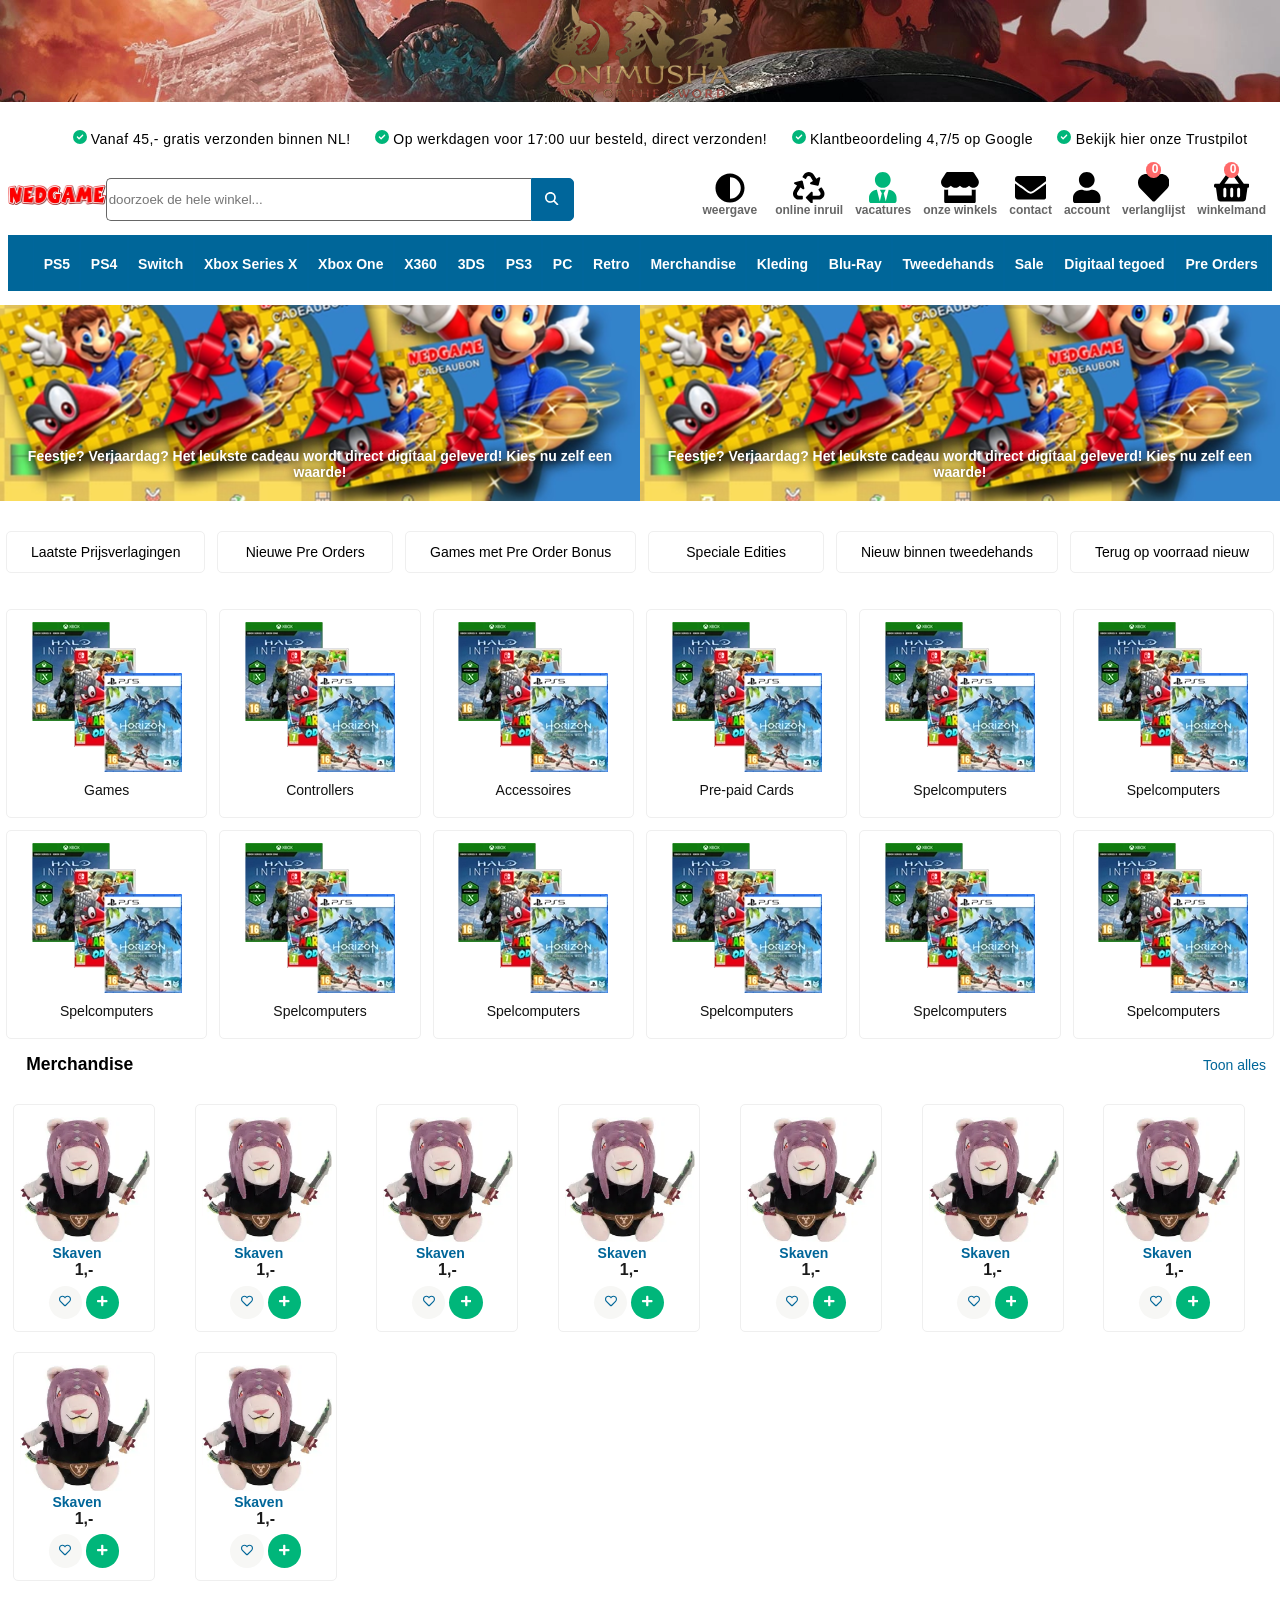
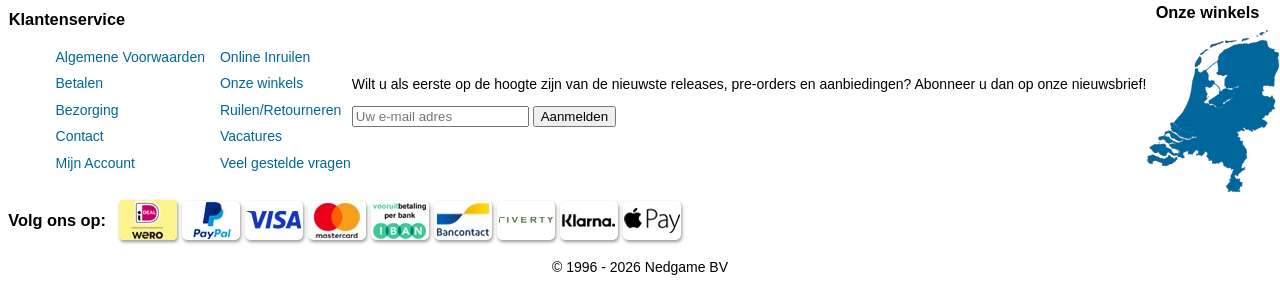
==== commit f559c18c: "Progress" ====
--- a/index.html
+++ b/index.html
@@ -18,32 +18,6 @@
 	</div>
 	<div id="container">
 		<header>
-			<!-- <ul class="desktopOnly">
-				<li>
-					Vanaf 55,- gratis verzonden binnen NL!
-				</li>
-				<li>
-					Op werkdagen voor 17:00 uur besteld, direct verzonden!
-				</li>
-				<li>
-					Klantbeoordeling 4,7/5 op Google
-				</li>
-				<li>
-					Bekijk hier onze Trustpilot
-				</li>
-			</ul> -->
-			<!-- <nav class="desktopOnly">
-				<button>=</button>
-				<a>Nedgame</a>
-				<button>Weergave</button>
-				<a>Online inruil</a>
-				<a>Vacatures</a>
-				<a>Onze winkels</a>
-				<a>Contact</a>
-				<a>Account</a>
-				<a>Verlanglijst</a>
-				<a>Winkelmand</a>
-			</nav> -->
 			<nav class="mobileOnly">
 				<div>
 					<button>
@@ -71,8 +45,8 @@
 					</a>
 				</div>
 			</nav>
-			<form>
-				<input type="search" placeholder="doorzoek de hele winkel..."></input>
+			<form class="mobileOnly">
+				<input type="search" placeholder="doorzoek de hele winkel...">
 				<button><svg xmlns="http://www.w3.org/2000/svg" viewBox="0 0 512 512"><!--!Font Awesome Free 6.7.1 by @fontawesome - https://fontawesome.com License - https://fontawesome.com/license/free Copyright 2024 Fonticons, Inc.--><path d="M416 208c0 45.9-14.9 88.3-40 122.7L502.6 457.4c12.5 12.5 12.5 32.8 0 45.3s-32.8 12.5-45.3 0L330.7 376c-34.4 25.2-76.8 40-122.7 40C93.1 416 0 322.9 0 208S93.1 0 208 0S416 93.1 416 208zM208 352a144 144 0 1 0 0-288 144 144 0 1 0 0 288z"/></svg></button>
 			</form>
 			<p class="mobileOnly">Vanaf 55,- <b>gratis verzonden</b> binnen NL!</p>
@@ -97,12 +71,57 @@
 				<a>Digitaal tegoed</a>
 				<a>Pre Orders</a>
 			</nav>
-			<ul>
+			<ul class="desktopOnly">
 				<li><svg xmlns="http://www.w3.org/2000/svg" viewBox="0 0 512 512"><!--!Font Awesome Free 6.7.1 by @fontawesome - https://fontawesome.com License - https://fontawesome.com/license/free Copyright 2024 Fonticons, Inc.--><path fill="#00b67a" d="M256 512A256 256 0 1 0 256 0a256 256 0 1 0 0 512zM369 209L241 337c-9.4 9.4-24.6 9.4-33.9 0l-64-64c-9.4-9.4-9.4-24.6 0-33.9s24.6-9.4 33.9 0l47 47L335 175c9.4-9.4 24.6-9.4 33.9 0s9.4 24.6 0 33.9z"/></svg> Vanaf 45,- <span>gratis verzonden</span> binnen NL!</li>
 				<li><svg xmlns="http://www.w3.org/2000/svg" viewBox="0 0 512 512"><!--!Font Awesome Free 6.7.1 by @fontawesome - https://fontawesome.com License - https://fontawesome.com/license/free Copyright 2024 Fonticons, Inc.--><path fill="#00b67a" d="M256 512A256 256 0 1 0 256 0a256 256 0 1 0 0 512zM369 209L241 337c-9.4 9.4-24.6 9.4-33.9 0l-64-64c-9.4-9.4-9.4-24.6 0-33.9s24.6-9.4 33.9 0l47 47L335 175c9.4-9.4 24.6-9.4 33.9 0s9.4 24.6 0 33.9z"/></svg> Op werkdagen voor 17:00 uur besteld, <span>direct verzonden</span>!</li>
 				<li><svg xmlns="http://www.w3.org/2000/svg" viewBox="0 0 512 512"><!--!Font Awesome Free 6.7.1 by @fontawesome - https://fontawesome.com License - https://fontawesome.com/license/free Copyright 2024 Fonticons, Inc.--><path fill="#00b67a" d="M256 512A256 256 0 1 0 256 0a256 256 0 1 0 0 512zM369 209L241 337c-9.4 9.4-24.6 9.4-33.9 0l-64-64c-9.4-9.4-9.4-24.6 0-33.9s24.6-9.4 33.9 0l47 47L335 175c9.4-9.4 24.6-9.4 33.9 0s9.4 24.6 0 33.9z"/></svg> <span>Klantbeoordeling 4,7/5</span> op <span>Google</span></li>
 				<li><svg xmlns="http://www.w3.org/2000/svg" viewBox="0 0 512 512"><!--!Font Awesome Free 6.7.1 by @fontawesome - https://fontawesome.com License - https://fontawesome.com/license/free Copyright 2024 Fonticons, Inc.--><path fill="#00b67a" d="M256 512A256 256 0 1 0 256 0a256 256 0 1 0 0 512zM369 209L241 337c-9.4 9.4-24.6 9.4-33.9 0l-64-64c-9.4-9.4-9.4-24.6 0-33.9s24.6-9.4 33.9 0l47 47L335 175c9.4-9.4 24.6-9.4 33.9 0s9.4 24.6 0 33.9z"/></svg> Bekijk hier onze <span>Trustpilot</span></li>
 			</ul>
+			<div class="desktopOnly">
+				<a href="index.html">
+					<img src="images/logo-nedgame-light.webp" alt="Nedgame Logo">
+				</a>
+				<form>
+					<input type="search" placeholder="doorzoek de hele winkel...">
+					<button><svg xmlns="http://www.w3.org/2000/svg" viewBox="0 0 512 512"><!--!Font Awesome Free 6.7.1 by @fontawesome - https://fontawesome.com License - https://fontawesome.com/license/free Copyright 2024 Fonticons, Inc.--><path d="M416 208c0 45.9-14.9 88.3-40 122.7L502.6 457.4c12.5 12.5 12.5 32.8 0 45.3s-32.8 12.5-45.3 0L330.7 376c-34.4 25.2-76.8 40-122.7 40C93.1 416 0 322.9 0 208S93.1 0 208 0S416 93.1 416 208zM208 352a144 144 0 1 0 0-288 144 144 0 1 0 0 288z"/></svg></button>
+				</form>
+				<nav>
+					<button onclick="toggleNachtModus()">
+						<svg aria-label="Nacht mode button" xmlns="http://www.w3.org/2000/svg" viewBox="0 0 512 512"><!--!Font Awesome Free 6.7.1 by @fontawesome - https://fontawesome.com License - https://fontawesome.com/license/free Copyright 2024 Fonticons, Inc.--><path d="M8 256c0 137 111 248 248 248s248-111 248-248S393 8 256 8 8 119 8 256zm248 184V72c101.7 0 184 82.3 184 184 0 101.7-82.3 184-184 184z"/></svg>
+						<span>weergave</span>
+					</button>
+					<a>
+						<svg xmlns="http://www.w3.org/2000/svg" viewBox="0 0 512 512"><!--!Font Awesome Free 6.7.1 by @fontawesome - https://fontawesome.com License - https://fontawesome.com/license/free Copyright 2024 Fonticons, Inc.--><path d="M184.6 261.9c3.2 14-12.1 24.6-24.1 17.2l-40.7-25.5-50.9 81.4C55.6 356.3 71 384 96 384H148c6.6 0 12 5.4 12 12v40c0 6.6-5.4 12-12 12H96.1c-75.3 0-121.3-83-81.4-146.9l50.8-81.4-40.7-25.4c-12.1-7.5-9-26 4.9-29.2l110.2-25.5c8.6-2 17.2 3.4 19.2 12l25.5 110.2zm98.6-182.9l41.3 66.1-40.7 25.5c-12.1 7.5-9 26 4.9 29.2l110.2 25.5c8.7 2 17.2-3.4 19.2-12l25.5-110.2c3.2-13.8-12-24.7-24.1-17.2l-40.7 25.4-41.3-66.1c-37.5-60-125.2-60.2-162.8 0l-18 28.8c-3.5 5.6-1.8 13 3.8 16.5l33.9 21.2c5.6 3.5 13 1.8 16.5-3.8l18-28.7c12.7-20.3 42-19.7 54.3 0zM497.3 301.1l-27.5-44.1c-3.5-5.6-10.9-7.3-16.5-3.8l-33.9 21.2c-5.6 3.5-7.3 10.9-3.8 16.5l27.6 44.1c13.3 21.2-2.1 49-27.1 49H320V336c0-14.2-17.2-21.4-27.3-11.3l-80 80c-6.2 6.2-6.2 16.4 0 22.6l80 80C302.7 517.3 320 510.3 320 496V448h95.9c75.3 0 121.3-83 81.4-146.9z"/></svg>
+						<span>online inruil</span>
+					</a>
+					<a>
+						<svg xmlns="http://www.w3.org/2000/svg" viewBox="0 0 448 512"><!--!Font Awesome Free 6.7.1 by @fontawesome - https://fontawesome.com License - https://fontawesome.com/license/free Copyright 2024 Fonticons, Inc.--><path d="M224 256c70.7 0 128-57.3 128-128S294.7 0 224 0 96 57.3 96 128s57.3 128 128 128zm95.8 32.6L272 480l-32-136 32-56h-96l32 56-32 136-47.8-191.4C56.9 292 0 350.3 0 422.4V464c0 26.5 21.5 48 48 48h352c26.5 0 48-21.5 48-48v-41.6c0-72.1-56.9-130.4-128.2-133.8z"/></svg>
+						<span>vacatures</span>
+					</a>
+					<a>
+						<svg xmlns="http://www.w3.org/2000/svg" viewBox="0 0 616 512"><!--!Font Awesome Free 6.7.1 by @fontawesome - https://fontawesome.com License - https://fontawesome.com/license/free Copyright 2024 Fonticons, Inc.--><path d="M602 118.6L537.1 15C531.3 5.7 521 0 510 0H106C95 0 84.7 5.7 78.9 15L14 118.6c-33.5 53.5-3.8 127.9 58.8 136.4 4.5 .6 9.1 .9 13.7 .9 29.6 0 55.8-13 73.8-33.1 18 20.1 44.3 33.1 73.8 33.1 29.6 0 55.8-13 73.8-33.1 18 20.1 44.3 33.1 73.8 33.1 29.6 0 55.8-13 73.8-33.1 18.1 20.1 44.3 33.1 73.8 33.1 4.7 0 9.2-.3 13.7-.9 62.8-8.4 92.6-82.8 59-136.4zM529.5 288c-10 0-19.9-1.5-29.5-3.8V384H116v-99.8c-9.6 2.2-19.5 3.8-29.5 3.8-6 0-12.1-.4-18-1.2-5.6-.8-11.1-2.1-16.4-3.6V480c0 17.7 14.3 32 32 32h448c17.7 0 32-14.3 32-32V283.2c-5.4 1.6-10.8 2.9-16.4 3.6-6.1 .8-12.1 1.2-18.2 1.2z"/></svg>
+						<span>onze winkels</span>
+					</a>
+					<a>
+						<svg xmlns="http://www.w3.org/2000/svg" viewBox="0 0 512 512"><!--!Font Awesome Free 6.7.1 by @fontawesome - https://fontawesome.com License - https://fontawesome.com/license/free Copyright 2024 Fonticons, Inc.--><path d="M502.3 190.8c3.9-3.1 9.7-.2 9.7 4.7V400c0 26.5-21.5 48-48 48H48c-26.5 0-48-21.5-48-48V195.6c0-5 5.7-7.8 9.7-4.7 22.4 17.4 52.1 39.5 154.1 113.6 21.1 15.4 56.7 47.8 92.2 47.6 35.7 .3 72-32.8 92.3-47.6 102-74.1 131.6-96.3 154-113.7zM256 320c23.2 .4 56.6-29.2 73.4-41.4 132.7-96.3 142.8-104.7 173.4-128.7 5.8-4.5 9.2-11.5 9.2-18.9v-19c0-26.5-21.5-48-48-48H48C21.5 64 0 85.5 0 112v19c0 7.4 3.4 14.3 9.2 18.9 30.6 23.9 40.7 32.4 173.4 128.7 16.8 12.2 50.2 41.8 73.4 41.4z"/></svg>
+						<span>contact</span>
+					</a>
+					<a>
+						<svg xmlns="http://www.w3.org/2000/svg" viewBox="0 0 448 512"><!--!Font Awesome Free 6.7.1 by @fontawesome - https://fontawesome.com License - https://fontawesome.com/license/free Copyright 2024 Fonticons, Inc.--><path d="M224 256c70.7 0 128-57.3 128-128S294.7 0 224 0 96 57.3 96 128s57.3 128 128 128zm89.6 32h-16.7c-22.2 10.2-46.9 16-72.9 16s-50.6-5.8-72.9-16h-16.7C60.2 288 0 348.2 0 422.4V464c0 26.5 21.5 48 48 48h352c26.5 0 48-21.5 48-48v-41.6c0-74.2-60.2-134.4-134.4-134.4z"/></svg>
+						<span>account</span>
+					</a>
+					<a class="counterbutton">
+						<svg xmlns="http://www.w3.org/2000/svg" viewBox="0 0 512 512"><!--!Font Awesome Free 6.7.1 by @fontawesome - https://fontawesome.com License - https://fontawesome.com/license/free Copyright 2024 Fonticons, Inc.--><path d="M462.3 62.6C407.5 15.9 326 24.3 275.7 76.2L256 96.5l-19.7-20.3C186.1 24.3 104.5 15.9 49.7 62.6c-62.8 53.6-66.1 149.8-9.9 207.9l193.5 199.8c12.5 12.9 32.8 12.9 45.3 0l193.5-199.8c56.3-58.1 53-154.3-9.8-207.9z"/></svg>
+						<span class="favcounter">0</span>
+						<span>verlanglijst</span>
+					</a>
+					<a class="counterbutton">
+						<svg xmlns="http://www.w3.org/2000/svg" viewBox="0 0 576 512"><!--!Font Awesome Free 6.7.1 by @fontawesome - https://fontawesome.com License - https://fontawesome.com/license/free Copyright 2024 Fonticons, Inc.--><path d="M576 216v16c0 13.3-10.7 24-24 24h-8l-26.1 182.8C514.5 462.4 494.3 480 470.4 480H105.6c-23.9 0-44.1-17.6-47.5-41.2L32 256h-8c-13.3 0-24-10.7-24-24v-16c0-13.3 10.7-24 24-24h67.3l106.8-146.8c10.4-14.3 30.4-17.5 44.7-7.1 14.3 10.4 17.5 30.4 7.1 44.7L170.5 192h235L326.1 82.8c-10.4-14.3-7.2-34.3 7.1-44.7 14.3-10.4 34.3-7.2 44.7 7.1L484.7 192H552c13.3 0 24 10.7 24 24zM312 392V280c0-13.3-10.7-24-24-24s-24 10.7-24 24v112c0 13.3 10.7 24 24 24s24-10.7 24-24zm112 0V280c0-13.3-10.7-24-24-24s-24 10.7-24 24v112c0 13.3 10.7 24 24 24s24-10.7 24-24zm-224 0V280c0-13.3-10.7-24-24-24s-24 10.7-24 24v112c0 13.3 10.7 24 24 24s24-10.7 24-24z"/></svg>
+						<span class="cartcounter">0</span>
+						<span>winkelmand</span>
+					</a>
+				</nav>
+			</div>
 			<nav class="desktopOnly">
 				<a href="https://www.nedgame.nl/playstation-5">PS5</a>
 				<a href="https://www.nedgame.nl/playstation-4/">PS4</a>
@@ -125,10 +144,10 @@
 		</header>
 		<main>
 			<div class="banners">
-				<a id="banner">
+				<a>
 					<p>Feestje? Verjaardag? Het leukste cadeau wordt direct digitaal geleverd! Kies nu zelf een waarde!</p>
 				</a>
-				<a id="banner">
+				<a>
 					<p>Feestje? Verjaardag? Het leukste cadeau wordt direct digitaal geleverd! Kies nu zelf een waarde!</p>
 				</a>
 			</div>
@@ -142,23 +161,51 @@
 			</nav>
 			<nav>
 				<a>
-					<img src="images/home-games.webp">
+					<img src="images/home-games.webp" alt="Plaatje van een paar game covers">
 					<p>Games</p>
 				</a>
 				<a>
-					<img src="images/home-games.webp">
+					<img src="images/home-games.webp" alt="Plaatje van een paar game covers">
 					<p>Controllers</p>
 				</a>
 				<a>
-					<img src="images/home-games.webp">
+					<img src="images/home-games.webp" alt="Plaatje van een paar game covers">
 					<p>Accessoires</p>
 				</a>
 				<a>
-					<img src="images/home-games.webp">
+					<img src="images/home-games.webp" alt="Plaatje van een paar game covers">
 					<p>Pre-paid Cards</p>
 				</a>
 				<a>
-					<img src="images/home-games.webp">
+					<img src="images/home-games.webp" alt="Plaatje van een paar game covers">
+					<p>Spelcomputers</p>
+				</a>
+				<a>
+					<img src="images/home-games.webp" alt="Plaatje van een paar game covers">
+					<p>Spelcomputers</p>
+				</a>
+				<a>
+					<img src="images/home-games.webp" alt="Plaatje van een paar game covers">
+					<p>Spelcomputers</p>
+				</a>
+				<a>
+					<img src="images/home-games.webp" alt="Plaatje van een paar game covers">
+					<p>Spelcomputers</p>
+				</a>
+				<a>
+					<img src="images/home-games.webp" alt="Plaatje van een paar game covers">
+					<p>Spelcomputers</p>
+				</a>
+				<a>
+					<img src="images/home-games.webp" alt="Plaatje van een paar game covers">
+					<p>Spelcomputers</p>
+				</a>
+				<a>
+					<img src="images/home-games.webp" alt="Plaatje van een paar game covers">
+					<p>Spelcomputers</p>
+				</a>
+				<a>
+					<img src="images/home-games.webp" alt="Plaatje van een paar game covers">
 					<p>Spelcomputers</p>
 				</a>
 			</nav>
@@ -278,7 +325,7 @@
 				</div>
 				<div>
 					<h3>Volg ons op:</h3>
-					<img src="/images/allebetaalmethodes.webp">
+					<img src="/images/allebetaalmethodes.webp" alt="Verschillende betaalmethodes">
 				</div>
 			</div>
 			<p>© 1996 - 2026 Nedgame BV</p>
--- a/styles/style.css
+++ b/styles/style.css
@@ -16,12 +16,14 @@
 :root {
 	/* startje */
 	--color-text:#111;
-	--color-background:#eee;
+	--color-text-white: #ffffff;
+	--color-background:#ffffff;
 	--ned-game-red: #ff6969;
 	--ned-game-green: #00B67A;
 	--ned-game-blue: #069;
 	--icon-color: #959595;
 	--button-grey: #F7F7F5;
+	--button-altgreen: #12B610;
 
 	--background-image: url(../images/581_s4756884n2ht6247.webp);
 }
@@ -40,6 +42,7 @@
 	background-image: none;
 	font-family: Roboto, sans-serif, Arial, Helvetica;
 	margin: 0px;
+	font-size: 14px
 }
 
 @media only screen and (min-width: 1025px){
@@ -61,7 +64,11 @@
 	}
 }
 
-
+@media only screen and (min-width: 1025px){
+	main {
+		padding: 1em 0em 1em 0em;
+	}
+} 
 
 
 svg {
@@ -77,6 +84,10 @@
 	color: var(--ned-game-blue);
 	text-decoration: none;
 }
+
+/* a:focus {
+
+} */
 
 h1 {
 	font-weight: 700;
@@ -105,7 +116,7 @@
 /* Header */
 /****************/
 header{ 
-	padding: 8px;
+	padding: 8px 8px 0px 8px;
 }
 
 header ul {
@@ -115,16 +126,32 @@
 	text-align: left;
 	list-style-type: none;
 	line-height: 30px;
-	display: inline-flex;
 	width: 100%;
 	align-content: center;
 	flex-wrap: nowrap;
 	justify-content: space-between;
 	overflow-x: hidden;
-}
-
-header input {
+
+	@media only screen and (min-width: 1025px){
+		display: flex;
+        text-align: center;
+        justify-content: space-evenly;
+	}
+}
+
+header form.mobileOnly input {
 	width: calc(100% - 43px);
+	height: 43px;
+	color: #666;
+
+	border: 1px solid #666;
+	border-left: 1px solid #666;
+	border-right: 0;
+	border-radius: 5px 0 0 5px;
+}
+
+header div.desktopOnly input {
+	width: calc(80% - 43px);
 	height: 43px;
 	color: #666;
 
@@ -169,6 +196,15 @@
 	cursor: pointer;
 }
 
+@media only screen and (min-width: 1025px) {
+	header {
+		position: sticky;
+        top: -4em;
+        background: var(--color-background);
+        z-index: 3;
+	}
+}
+
 #topbanner img {
 	display: block;
 	margin: auto;
@@ -176,10 +212,11 @@
 }
 
 #container {
-	background-color: white;
+	background-color: var(--color-background);
 	position: relative; 
 	margin: auto auto 20px;
 	max-width: 1500px;
+	overflow-x: clip;
 }
 
 #NedgameLogo {
@@ -189,7 +226,7 @@
 	object-fit: contain;
 }
 
-#mobileNav {
+header nav.mobileOnly:first-of-type {
 	@media only screen and (max-width: 1024px){
 		display: flex;
 	}
@@ -198,17 +235,17 @@
 	align-items: center;
 }
 
-#mobileNav svg{
+header nav.mobileOnly:first-of-type svg{
 	fill: var(--icon-color);
 }
 
-#mobileNav div {
+header nav.mobileOnly:first-of-type div {
 	display: flex;
 	align-items: center;
 	gap: 0.5em;
 }
 
-#mobileNav .cartcounter {
+header nav.mobileOnly:first-of-type .cartcounter {
 	position: absolute;
 	background-color: var(--ned-game-red);
 	border-radius: 50%;
@@ -216,11 +253,11 @@
 	/* right: 12px; */
 	width: 1.3em;
 	height: 1.3em;
-	color: white;
-	text-align: center;
-}
-
-#mobileNav .favcounter {
+	color: var(--color-text-white);
+	text-align: center;
+}
+
+header nav.mobileOnly:first-of-type .favcounter {
 	position: absolute;
 	background-color: var(--ned-game-red);
 	border-radius: 50%;
@@ -228,23 +265,46 @@
 	/* right: px; */
 	width: 1.3em;
 	height: 1.3em;
-	color: white;
-	text-align: center;
-}
-
-#mobileNav .counterbutton {
+	color: var(--color-text-white);
+	text-align: center;
+}
+
+header nav.mobileOnly:first-of-type .counterbutton {
 	display: flex;
 	flex-direction: column;
 	align-items: center;
 }
 
+header div.desktopOnly .cartcounter {
+	position: absolute;
+	background-color: var(--ned-game-red);
+	border-radius: 50%;
+	top: 60px;
+	/* right: 12px; */
+	width: 1.3em;
+	height: 1.3em;
+	color: var(--color-text-white);
+	text-align: center;
+}
+
+header div.desktopOnly .favcounter {
+	position: absolute;
+	background-color: var(--ned-game-red);
+	border-radius: 50%;
+	top: 60px;
+	/* right: 12px; */
+	width: 1.3em;
+	height: 1.3em;
+	color: var(--color-text-white);
+	text-align: center;
+}
 
 
 
 /****************/
 /* Mobile tabs */
 /****************/
-#mobileTabs {
+header nav.mobileOnly:nth-of-type(2) {
 	@media only screen and (max-width: 1024px){
 		display: block;
 	} 
@@ -254,7 +314,7 @@
 }
 
 
-#mobileTabs a {
+header nav.mobileOnly:nth-of-type(2) a {
 	color: var(--ned-game-blue);
 
 	display: inline-flex;
@@ -270,11 +330,11 @@
 	min-width: 80px;
 }
 
-#mobileTabs a:first-child{
+header nav.mobileOnly:nth-of-type(2) a:first-child{
 	margin-left: 5px;
 }
 
-#mobileTabs a:hover{
+header nav.mobileOnly:nth-of-type(2) a:hover{
 	text-decoration: underline;
 }
 
@@ -285,7 +345,7 @@
 }
 footer li {
 	list-style: none;
-	margin: 2.4px 0;
+	margin: 2.4px 0 0 15px;
 	padding: 4px 0;
 }
 
@@ -296,6 +356,10 @@
 footer div.desktopOnly div{
 	display: flex;
 	align-items: center;
+}
+
+footer div.desktopOnly div:first-of-type{
+	justify-content: space-around;
 }
 
 footer div.desktopOnly div:first-of-type div{
@@ -305,9 +369,16 @@
 /* Main Nav */
 main nav {
 	margin-top: 24px;
-	display: flex;
-	overflow-x: scroll;
+	display: grid;
+	grid-template-columns: repeat(6, 1fr);
+	justify-content: space-around;
 	text-wrap: nowrap;
+	@media only screen and (min-width: 1025px){
+		overflow-x: hidden;
+	}
+	@media only screen and (max-width: 1024px){
+		overflow-x: scroll;
+	}
 }
 
 main nav:first-of-type a{
@@ -321,6 +392,10 @@
 	border: 1px solid #efefef;
 	border-radius: 5px;
 	text-align: center;
+}
+
+main nav a:hover {
+	border: 1px solid #222121;
 }
 
 main nav a img{
@@ -332,8 +407,12 @@
     object-position: bottom;
 }
 
+main nav p {
+	color: var(--color-text);
+}
+
 /* Desktop Tabs */
-header nav.desktopOnly{
+header > nav.desktopOnly{
 	height: 4em;
 	padding-left: 2%;
 	padding-right: 2%;
@@ -343,12 +422,10 @@
 
 	@media only screen and (min-width: 1025px){
 		display: flex;
-		overflow-x: hidden;
-		overflow-y: auto;
-	}
-}
-
-header nav.desktopOnly a{
+	}
+}
+
+header > nav.desktopOnly a{
 	padding-left: .67em;
 	padding-right: .67em;
 	line-height: 4.2em;
@@ -365,10 +442,51 @@
 	display: block;
 }
 
-header nav.desktopOnly a:hover{
+header > nav.desktopOnly a:hover{
 	background-color: white;
 	color: var(--ned-game-blue);
 }
+
+@media only screen and (min-width: 1025px) {
+	header div.desktopOnly{
+	display: flex;
+	align-items: center;
+	justify-content: space-between;
+	margin-bottom: 1em;
+	}
+}
+
+header div.desktopOnly nav{
+	display: flex;
+}
+
+header div.desktopOnly img:first-of-type{
+	display: block;
+    width: 211px;
+    max-width: 100%;
+    object-fit: contain;
+}
+
+header div.desktopOnly nav a, header div.desktopOnly nav button{
+	display: flex;
+    flex-direction: column;
+    align-items: center;
+    text-wrap: nowrap;
+}
+
+header div.desktopOnly nav a span, header div.desktopOnly nav button span{
+	color: #666666;
+	padding-left: 0.5em;
+	padding-right: 0.5em;
+	font-size: 12px;
+	font-weight: 700;
+}
+
+header div.desktopOnly a:nth-of-type(2){
+	fill: var(--ned-game-green);
+	color: var(--ned-game-green);
+}
+
 
 /****************/
 /* product */
@@ -401,6 +519,10 @@
 	padding: 12px 6px;
 	border: 1px solid #efefef;
 	border-radius: 5px;
+}
+
+.productFloater:hover {
+	border: 1px solid #222121;
 }
 
 .productFloater img {
@@ -437,6 +559,10 @@
 	outline: 0;
 }
 
+.productFloater button:first-of-type:hover{
+	border: 1px solid #222121; 
+}
+
 .productFloater button:first-of-type{
 	background-color: var(--button-grey);
 	fill: var(--ned-game-blue); 
@@ -450,7 +576,7 @@
 
 .productFloater button:nth-of-type(2){
 	background-color: var(--ned-game-green);
-	fill: white;
+	fill: var(--color-text-white);
 }
 
 .productFloater button svg {
@@ -467,10 +593,17 @@
 }
 
 .productswrapper {
-	grid-template-columns: repeat(7, 1fr);
 	width: 100%;
 	padding-left: 8px;
 }
+
+@media only screen and (min-width: 1025px){
+	.productswrapper{
+		display: grid;
+		grid-template-columns: repeat(7, 1fr);
+	}
+}
+
 
 /* main section {
 	padding-left: 8px;
@@ -489,16 +622,122 @@
 /****************/
 /* Product */
 /****************/
-#productimage {
+/* #productimage {
 	width: auto;
 	height: auto;
 	max-width: 100%;
 	max-height: 100%;
+} */
+
+/* (https://css-tricks.com/css-only-carousel/) */
+#productandinfo{
+	display: grid;
+	@media only screen and (min-width: 1025px){
+		grid-auto-flow: column;
+	}
+	@media only screen and (max-width: 1024px){
+		grid-auto-flow: row;
+	}
+}
+
+#productSlider{
+	text-align: center;
+	overflow: hidden;
+	display: flex;
+
+	@media only screen and (min-width: 1025px){
+		flex-direction: row-reverse;
+	}
+	@media only screen and (max-width: 1024px){
+		flex-direction: column;
+	}
+}
+
+#productSlider a button{
+	display: flex;
+	flex-direction: row;
+	width: 50px;
+    height: 50px;
+    background-color: var(--color-background);
+	background-size: contain;
+    border-radius: 4px;
+    padding: 5px;
+    border: 1px solid #ddd;
+    margin: 10px 0 10px 10px;
+    cursor: pointer !important;
+}
+
+#productSlider a button:hover {
+	border: 1px solid var(--ned-game-blue);
+}
+
+#productSlider a button:active {
+	border: 1px solid var(--ned-game-blue);
+}
+
+#productSlider div:nth-of-type(2){
+	display: flex;
+	@media only screen and (min-width: 1025px){
+		flex-direction: column;
+	}
+	@media only screen and (max-width: 1024px){
+		flex-direction: row;
+	}
+}
+
+#info {
+
+	@media only screen and (min-width: 1025px){
+		width: auto;
+		height: fit-content;
+		max-width: 40vw;
+		box-shadow: 0 0 30px 0 #cecece;
+		padding: 2em;
+		border: 1px solid #b1b1b1;
+		border-radius: 1em;
+		border: none;
+		box-shadow: 0 0 30px 0 #cecece;
+		margin-right: 1em;
+
+		h2:first-of-type {
+			font-weight: 700;
+			font-size: 1.45em;
+		}
+	}
+}
+
+#productSlides {
+	display: flex;
+
+	overflow-x: auto;
+	scroll-snap-type: x mandatory;
+
+	scroll-behavior: smooth;
+	-webkit-overflow-scrolling: touch;
+}
+
+#productSlides > div {
+	scroll-snap-align: start;
+	flex-shrink: 0;
+	width: auto;
+	height: auto;
+	max-width: 100%;
+	max-height: 100%;
+
+	display: flex;
+	justify-content: center;
+	align-items: center;
 }
 
 dl {
-	display: grid;
-	grid-template-columns: auto auto;
+	@media only screen and (max-width: 1024px){
+		display: grid;
+		grid-template-columns: auto auto;
+	} 
+	@media only screen and (min-width: 1025px){
+		display: flex;
+    	justify-content: flex-start;
+	}
 }
 
 dt {
@@ -507,7 +746,13 @@
 }
 
 dd {
-	grid-column-start: 2;
+	@media only screen and (max-width: 1024px){
+		grid-column-start: 2;
+	} 
+	@media only screen and (min-width: 1025px){
+		margin-left: 1em;
+    	margin-right: 1em;
+	}
 }
 
 #koopbuttons{
@@ -545,11 +790,11 @@
 }
 
 #koopbuttons button:nth-of-type(2){
-	background-color: #00B67A;
+	background-color: var(--ned-game-green);
 }
 
 #koopbuttons button:nth-of-type(3){
-	background-color: #12B610;
+	background-color: var(--button-altgreen);
 }
 
 main p, h2, h3, dl{
@@ -577,7 +822,7 @@
     position: relative;
     padding-right: 1.75em;
     color: #333;
-    z-index: 10;
+    z-index: 2;
 }
 
 
@@ -586,7 +831,7 @@
 	display: flex;
 }
 
-.banners a:nth-of-type(2){
+.banners a:not(:first-of-type){
 	@media only screen and (max-width: 1024px){
 		display: none;
 	}
@@ -595,9 +840,8 @@
 .banners a {
 	display: flex;
 	flex-direction: column-reverse;
-
 	width: 100%;
-	height: 10em;
+	height: 14em;
 	background-image: url(/images/banner.webp);
 	background-position: center;
 	background-repeat: no-repeat;
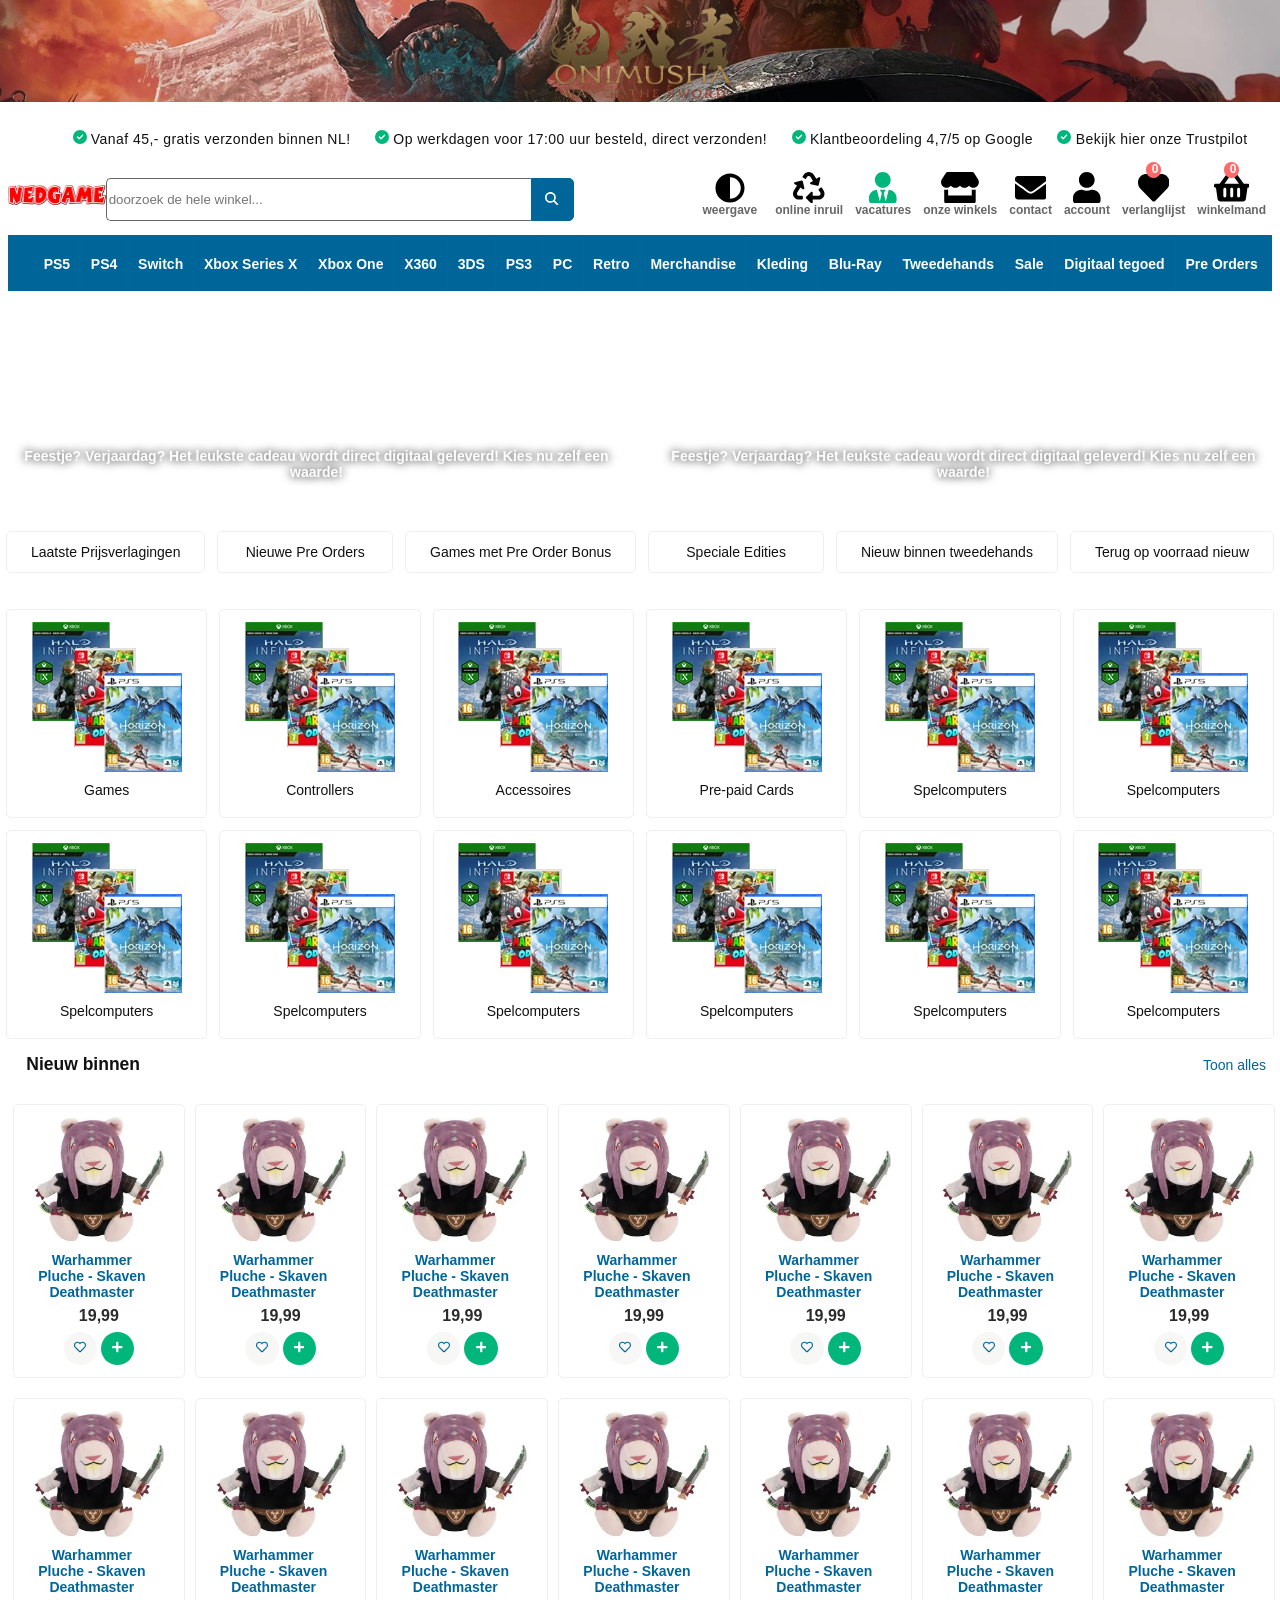
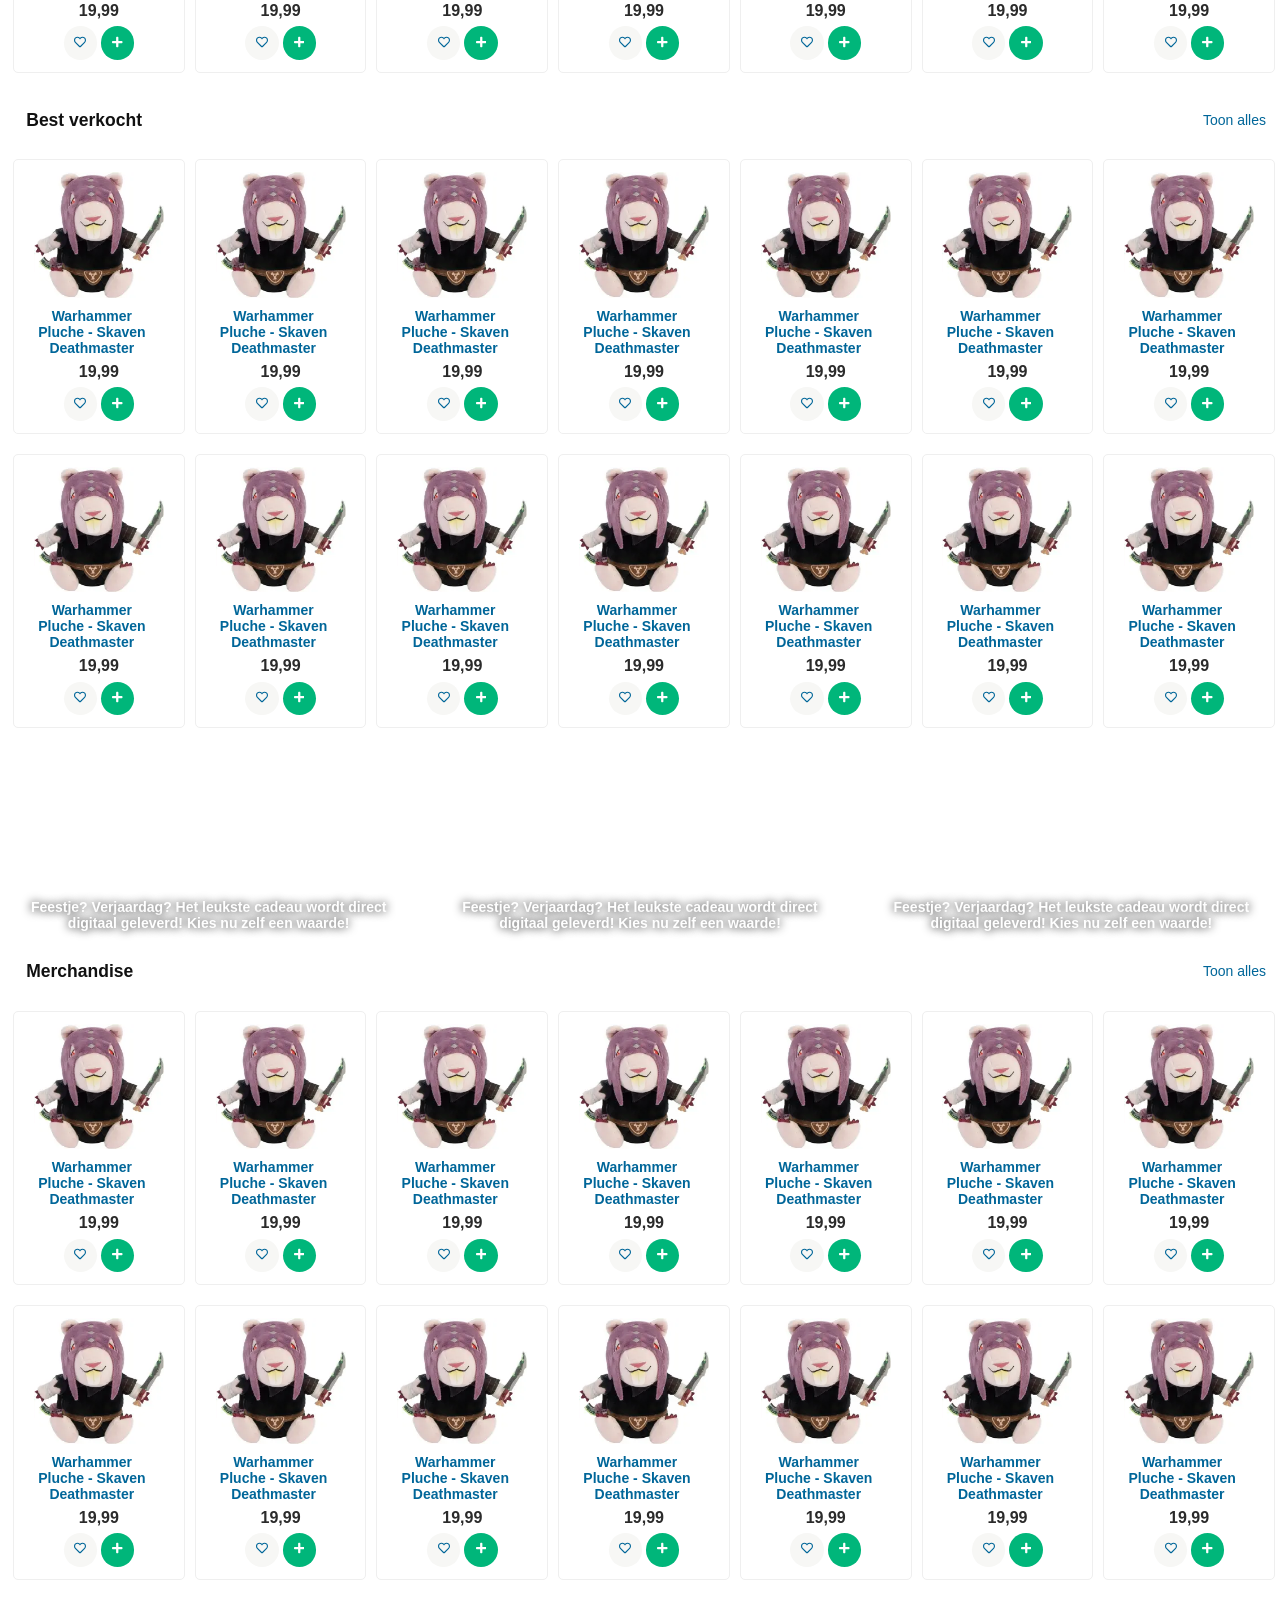
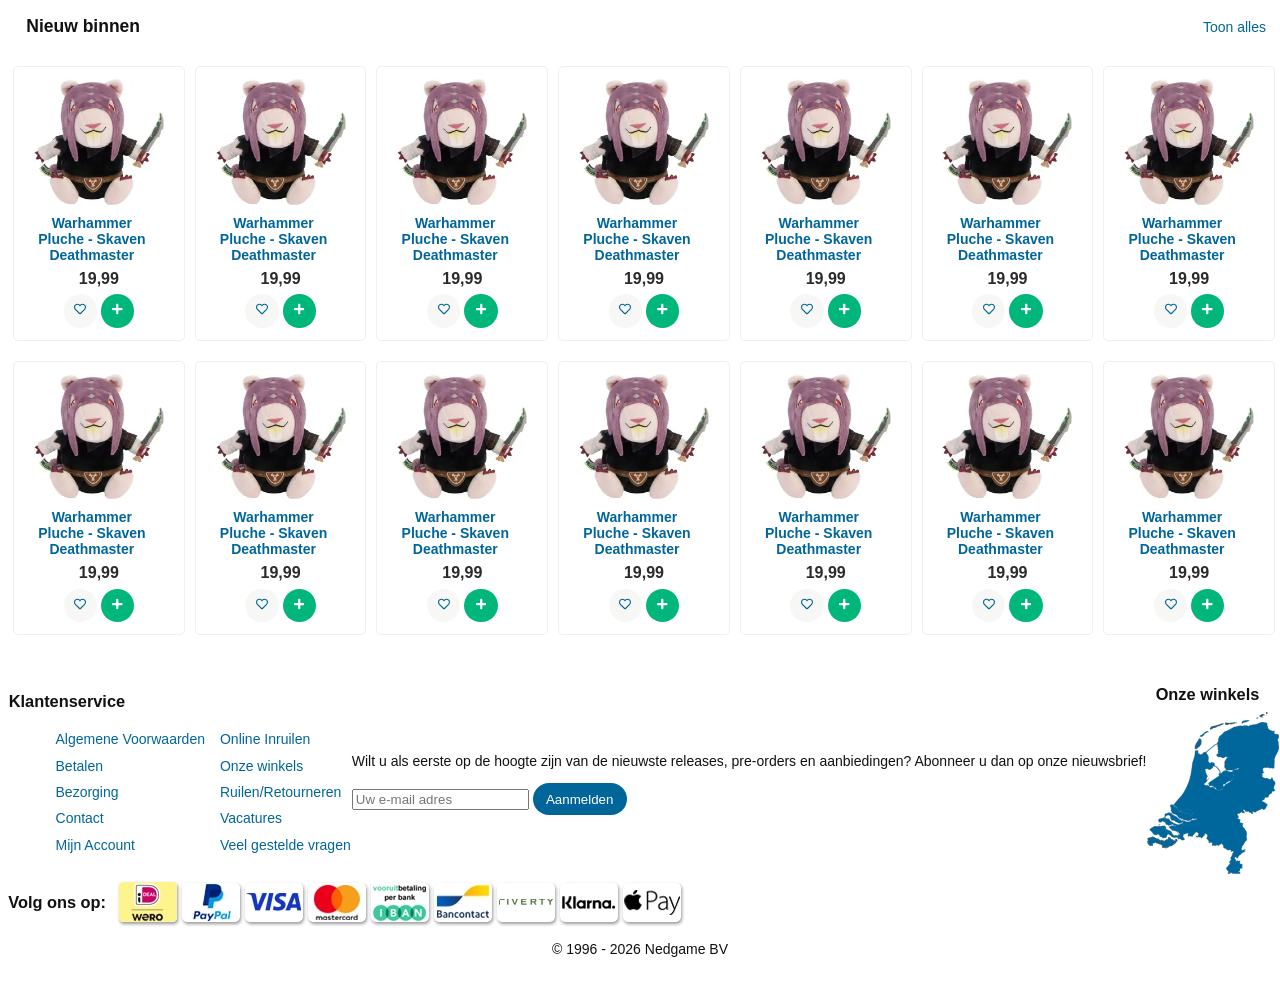
==== commit 7b455b36: "Fixes" ====
--- a/index.html
+++ b/index.html
@@ -29,17 +29,17 @@
 					<button>
 					<svg aria-label="Nacht mode button" xmlns="http://www.w3.org/2000/svg" viewBox="0 0 512 512"><!--!Font Awesome Free 6.7.1 by @fontawesome - https://fontawesome.com License - https://fontawesome.com/license/free Copyright 2024 Fonticons, Inc.--><path d="M8 256c0 137 111 248 248 248s248-111 248-248S393 8 256 8 8 119 8 256zm248 184V72c101.7 0 184 82.3 184 184 0 101.7-82.3 184-184 184z"/></svg>
 					</button>
-					<a>
+					<a href="index.html">
 						<svg xmlns="http://www.w3.org/2000/svg" viewBox="0 0 616 512"><!--!Font Awesome Free 6.7.1 by @fontawesome - https://fontawesome.com License - https://fontawesome.com/license/free Copyright 2024 Fonticons, Inc.--><path d="M602 118.6L537.1 15C531.3 5.7 521 0 510 0H106C95 0 84.7 5.7 78.9 15L14 118.6c-33.5 53.5-3.8 127.9 58.8 136.4 4.5 .6 9.1 .9 13.7 .9 29.6 0 55.8-13 73.8-33.1 18 20.1 44.3 33.1 73.8 33.1 29.6 0 55.8-13 73.8-33.1 18 20.1 44.3 33.1 73.8 33.1 29.6 0 55.8-13 73.8-33.1 18.1 20.1 44.3 33.1 73.8 33.1 4.7 0 9.2-.3 13.7-.9 62.8-8.4 92.6-82.8 59-136.4zM529.5 288c-10 0-19.9-1.5-29.5-3.8V384H116v-99.8c-9.6 2.2-19.5 3.8-29.5 3.8-6 0-12.1-.4-18-1.2-5.6-.8-11.1-2.1-16.4-3.6V480c0 17.7 14.3 32 32 32h448c17.7 0 32-14.3 32-32V283.2c-5.4 1.6-10.8 2.9-16.4 3.6-6.1 .8-12.1 1.2-18.2 1.2z"/></svg>
 					</a>
-					<a>
+					<a href="index.html">
 						<svg xmlns="http://www.w3.org/2000/svg" viewBox="0 0 448 512"><!--!Font Awesome Free 6.7.1 by @fontawesome - https://fontawesome.com License - https://fontawesome.com/license/free Copyright 2024 Fonticons, Inc.--><path d="M224 256c70.7 0 128-57.3 128-128S294.7 0 224 0 96 57.3 96 128s57.3 128 128 128zm89.6 32h-16.7c-22.2 10.2-46.9 16-72.9 16s-50.6-5.8-72.9-16h-16.7C60.2 288 0 348.2 0 422.4V464c0 26.5 21.5 48 48 48h352c26.5 0 48-21.5 48-48v-41.6c0-74.2-60.2-134.4-134.4-134.4z"/></svg>
 					</a>
-					<a class="counterbutton">
+					<a href="index.html" class="counterbutton">
 						<svg xmlns="http://www.w3.org/2000/svg" viewBox="0 0 512 512"><!--!Font Awesome Free 6.7.1 by @fontawesome - https://fontawesome.com License - https://fontawesome.com/license/free Copyright 2024 Fonticons, Inc.--><path d="M462.3 62.6C407.5 15.9 326 24.3 275.7 76.2L256 96.5l-19.7-20.3C186.1 24.3 104.5 15.9 49.7 62.6c-62.8 53.6-66.1 149.8-9.9 207.9l193.5 199.8c12.5 12.9 32.8 12.9 45.3 0l193.5-199.8c56.3-58.1 53-154.3-9.8-207.9z"/></svg>
 						<span class="favcounter">0</span>
 					</a>
-					<a class="counterbutton">
+					<a href="index.html" class="counterbutton">
 						<svg xmlns="http://www.w3.org/2000/svg" viewBox="0 0 576 512"><!--!Font Awesome Free 6.7.1 by @fontawesome - https://fontawesome.com License - https://fontawesome.com/license/free Copyright 2024 Fonticons, Inc.--><path d="M576 216v16c0 13.3-10.7 24-24 24h-8l-26.1 182.8C514.5 462.4 494.3 480 470.4 480H105.6c-23.9 0-44.1-17.6-47.5-41.2L32 256h-8c-13.3 0-24-10.7-24-24v-16c0-13.3 10.7-24 24-24h67.3l106.8-146.8c10.4-14.3 30.4-17.5 44.7-7.1 14.3 10.4 17.5 30.4 7.1 44.7L170.5 192h235L326.1 82.8c-10.4-14.3-7.2-34.3 7.1-44.7 14.3-10.4 34.3-7.2 44.7 7.1L484.7 192H552c13.3 0 24 10.7 24 24zM312 392V280c0-13.3-10.7-24-24-24s-24 10.7-24 24v112c0 13.3 10.7 24 24 24s24-10.7 24-24zm112 0V280c0-13.3-10.7-24-24-24s-24 10.7-24 24v112c0 13.3 10.7 24 24 24s24-10.7 24-24zm-224 0V280c0-13.3-10.7-24-24-24s-24 10.7-24 24v112c0 13.3 10.7 24 24 24s24-10.7 24-24z"/></svg>
 						<span class="cartcounter">0</span>
 					</a>
@@ -49,27 +49,27 @@
 				<input type="search" placeholder="doorzoek de hele winkel...">
 				<button><svg xmlns="http://www.w3.org/2000/svg" viewBox="0 0 512 512"><!--!Font Awesome Free 6.7.1 by @fontawesome - https://fontawesome.com License - https://fontawesome.com/license/free Copyright 2024 Fonticons, Inc.--><path d="M416 208c0 45.9-14.9 88.3-40 122.7L502.6 457.4c12.5 12.5 12.5 32.8 0 45.3s-32.8 12.5-45.3 0L330.7 376c-34.4 25.2-76.8 40-122.7 40C93.1 416 0 322.9 0 208S93.1 0 208 0S416 93.1 416 208zM208 352a144 144 0 1 0 0-288 144 144 0 1 0 0 288z"/></svg></button>
 			</form>
-			<p class="mobileOnly">Vanaf 55,- <b>gratis verzonden</b> binnen NL!</p>
-			<!-- <h1>Bababoey</h1> -->
+			<p class="mobileOnly"><svg xmlns="http://www.w3.org/2000/svg" viewBox="0 0 640 640"><!--!Font Awesome Free v7.3.1 by @fontawesome - https://fontawesome.com License - https://fontawesome.com/license/free Copyright 2026 Fonticons, Inc.--><path fill="#00b67a" d="M530.8 134.1C545.1 144.5 548.3 164.5 537.9 178.8L281.9 530.8C276.4 538.4 267.9 543.1 258.5 543.9C249.1 544.7 240 541.2 233.4 534.6L105.4 406.6C92.9 394.1 92.9 373.8 105.4 361.3C117.9 348.8 138.2 348.8 150.7 361.3L252.2 462.8L486.2 141.1C496.6 126.8 516.6 123.6 530.9 134z"/></svg> Vanaf 55,- <b>gratis verzonden</b> binnen NL!</p>
+			<h1>Nedgame gameshop: videogames kopen, ook tweedehands games!</h1>
 			<nav class="mobileOnly">
-				<a>PS5</a>
-				<a>PS4</a>
-				<a>Switch 2</a>
-				<a>Switch</a>
-				<a>Xbox Series X</a>
-				<a>Xbox One</a>
-				<a>X360</a>
-				<a>3DS</a>
-				<a>PS3</a>
-				<a>PC</a>
-				<a>Retro</a>
-				<a>Merchandise</a>
-				<a>Kleding</a>
-				<a>Blu-Ray</a>
-				<a>Tweedehands</a>
-				<a>Sale</a>
-				<a>Digitaal tegoed</a>
-				<a>Pre Orders</a>
+				<a href="index.html">PS5</a>
+				<a href="index.html">PS4</a>
+				<a href="index.html">Switch 2</a>
+				<a href="index.html">Switch</a>
+				<a href="index.html">Xbox Series X</a>
+				<a href="index.html">Xbox One</a>
+				<a href="index.html">X360</a>
+				<a href="index.html">3DS</a>
+				<a href="index.html">PS3</a>
+				<a href="index.html">PC</a>
+				<a href="index.html">Retro</a>
+				<a href="index.html">Merchandise</a>
+				<a href="index.html">Kleding</a>
+				<a href="index.html">Blu-Ray</a>
+				<a href="index.html">Tweedehands</a>
+				<a href="index.html">Sale</a>
+				<a href="index.html">Digitaal tegoed</a>
+				<a href="index.html">Pre Orders</a>
 			</nav>
 			<ul class="desktopOnly">
 				<li><svg xmlns="http://www.w3.org/2000/svg" viewBox="0 0 512 512"><!--!Font Awesome Free 6.7.1 by @fontawesome - https://fontawesome.com License - https://fontawesome.com/license/free Copyright 2024 Fonticons, Inc.--><path fill="#00b67a" d="M256 512A256 256 0 1 0 256 0a256 256 0 1 0 0 512zM369 209L241 337c-9.4 9.4-24.6 9.4-33.9 0l-64-64c-9.4-9.4-9.4-24.6 0-33.9s24.6-9.4 33.9 0l47 47L335 175c9.4-9.4 24.6-9.4 33.9 0s9.4 24.6 0 33.9z"/></svg> Vanaf 45,- <span>gratis verzonden</span> binnen NL!</li>
@@ -90,32 +90,32 @@
 						<svg aria-label="Nacht mode button" xmlns="http://www.w3.org/2000/svg" viewBox="0 0 512 512"><!--!Font Awesome Free 6.7.1 by @fontawesome - https://fontawesome.com License - https://fontawesome.com/license/free Copyright 2024 Fonticons, Inc.--><path d="M8 256c0 137 111 248 248 248s248-111 248-248S393 8 256 8 8 119 8 256zm248 184V72c101.7 0 184 82.3 184 184 0 101.7-82.3 184-184 184z"/></svg>
 						<span>weergave</span>
 					</button>
-					<a>
+					<a href="index.html">
 						<svg xmlns="http://www.w3.org/2000/svg" viewBox="0 0 512 512"><!--!Font Awesome Free 6.7.1 by @fontawesome - https://fontawesome.com License - https://fontawesome.com/license/free Copyright 2024 Fonticons, Inc.--><path d="M184.6 261.9c3.2 14-12.1 24.6-24.1 17.2l-40.7-25.5-50.9 81.4C55.6 356.3 71 384 96 384H148c6.6 0 12 5.4 12 12v40c0 6.6-5.4 12-12 12H96.1c-75.3 0-121.3-83-81.4-146.9l50.8-81.4-40.7-25.4c-12.1-7.5-9-26 4.9-29.2l110.2-25.5c8.6-2 17.2 3.4 19.2 12l25.5 110.2zm98.6-182.9l41.3 66.1-40.7 25.5c-12.1 7.5-9 26 4.9 29.2l110.2 25.5c8.7 2 17.2-3.4 19.2-12l25.5-110.2c3.2-13.8-12-24.7-24.1-17.2l-40.7 25.4-41.3-66.1c-37.5-60-125.2-60.2-162.8 0l-18 28.8c-3.5 5.6-1.8 13 3.8 16.5l33.9 21.2c5.6 3.5 13 1.8 16.5-3.8l18-28.7c12.7-20.3 42-19.7 54.3 0zM497.3 301.1l-27.5-44.1c-3.5-5.6-10.9-7.3-16.5-3.8l-33.9 21.2c-5.6 3.5-7.3 10.9-3.8 16.5l27.6 44.1c13.3 21.2-2.1 49-27.1 49H320V336c0-14.2-17.2-21.4-27.3-11.3l-80 80c-6.2 6.2-6.2 16.4 0 22.6l80 80C302.7 517.3 320 510.3 320 496V448h95.9c75.3 0 121.3-83 81.4-146.9z"/></svg>
 						<span>online inruil</span>
 					</a>
-					<a>
+					<a href="index.html">
 						<svg xmlns="http://www.w3.org/2000/svg" viewBox="0 0 448 512"><!--!Font Awesome Free 6.7.1 by @fontawesome - https://fontawesome.com License - https://fontawesome.com/license/free Copyright 2024 Fonticons, Inc.--><path d="M224 256c70.7 0 128-57.3 128-128S294.7 0 224 0 96 57.3 96 128s57.3 128 128 128zm95.8 32.6L272 480l-32-136 32-56h-96l32 56-32 136-47.8-191.4C56.9 292 0 350.3 0 422.4V464c0 26.5 21.5 48 48 48h352c26.5 0 48-21.5 48-48v-41.6c0-72.1-56.9-130.4-128.2-133.8z"/></svg>
 						<span>vacatures</span>
 					</a>
-					<a>
+					<a href="index.html">
 						<svg xmlns="http://www.w3.org/2000/svg" viewBox="0 0 616 512"><!--!Font Awesome Free 6.7.1 by @fontawesome - https://fontawesome.com License - https://fontawesome.com/license/free Copyright 2024 Fonticons, Inc.--><path d="M602 118.6L537.1 15C531.3 5.7 521 0 510 0H106C95 0 84.7 5.7 78.9 15L14 118.6c-33.5 53.5-3.8 127.9 58.8 136.4 4.5 .6 9.1 .9 13.7 .9 29.6 0 55.8-13 73.8-33.1 18 20.1 44.3 33.1 73.8 33.1 29.6 0 55.8-13 73.8-33.1 18 20.1 44.3 33.1 73.8 33.1 29.6 0 55.8-13 73.8-33.1 18.1 20.1 44.3 33.1 73.8 33.1 4.7 0 9.2-.3 13.7-.9 62.8-8.4 92.6-82.8 59-136.4zM529.5 288c-10 0-19.9-1.5-29.5-3.8V384H116v-99.8c-9.6 2.2-19.5 3.8-29.5 3.8-6 0-12.1-.4-18-1.2-5.6-.8-11.1-2.1-16.4-3.6V480c0 17.7 14.3 32 32 32h448c17.7 0 32-14.3 32-32V283.2c-5.4 1.6-10.8 2.9-16.4 3.6-6.1 .8-12.1 1.2-18.2 1.2z"/></svg>
 						<span>onze winkels</span>
 					</a>
-					<a>
+					<a href="index.html">
 						<svg xmlns="http://www.w3.org/2000/svg" viewBox="0 0 512 512"><!--!Font Awesome Free 6.7.1 by @fontawesome - https://fontawesome.com License - https://fontawesome.com/license/free Copyright 2024 Fonticons, Inc.--><path d="M502.3 190.8c3.9-3.1 9.7-.2 9.7 4.7V400c0 26.5-21.5 48-48 48H48c-26.5 0-48-21.5-48-48V195.6c0-5 5.7-7.8 9.7-4.7 22.4 17.4 52.1 39.5 154.1 113.6 21.1 15.4 56.7 47.8 92.2 47.6 35.7 .3 72-32.8 92.3-47.6 102-74.1 131.6-96.3 154-113.7zM256 320c23.2 .4 56.6-29.2 73.4-41.4 132.7-96.3 142.8-104.7 173.4-128.7 5.8-4.5 9.2-11.5 9.2-18.9v-19c0-26.5-21.5-48-48-48H48C21.5 64 0 85.5 0 112v19c0 7.4 3.4 14.3 9.2 18.9 30.6 23.9 40.7 32.4 173.4 128.7 16.8 12.2 50.2 41.8 73.4 41.4z"/></svg>
 						<span>contact</span>
 					</a>
-					<a>
+					<a href="index.html">
 						<svg xmlns="http://www.w3.org/2000/svg" viewBox="0 0 448 512"><!--!Font Awesome Free 6.7.1 by @fontawesome - https://fontawesome.com License - https://fontawesome.com/license/free Copyright 2024 Fonticons, Inc.--><path d="M224 256c70.7 0 128-57.3 128-128S294.7 0 224 0 96 57.3 96 128s57.3 128 128 128zm89.6 32h-16.7c-22.2 10.2-46.9 16-72.9 16s-50.6-5.8-72.9-16h-16.7C60.2 288 0 348.2 0 422.4V464c0 26.5 21.5 48 48 48h352c26.5 0 48-21.5 48-48v-41.6c0-74.2-60.2-134.4-134.4-134.4z"/></svg>
 						<span>account</span>
 					</a>
-					<a class="counterbutton">
+					<a href="index.html" class="counterbutton">
 						<svg xmlns="http://www.w3.org/2000/svg" viewBox="0 0 512 512"><!--!Font Awesome Free 6.7.1 by @fontawesome - https://fontawesome.com License - https://fontawesome.com/license/free Copyright 2024 Fonticons, Inc.--><path d="M462.3 62.6C407.5 15.9 326 24.3 275.7 76.2L256 96.5l-19.7-20.3C186.1 24.3 104.5 15.9 49.7 62.6c-62.8 53.6-66.1 149.8-9.9 207.9l193.5 199.8c12.5 12.9 32.8 12.9 45.3 0l193.5-199.8c56.3-58.1 53-154.3-9.8-207.9z"/></svg>
 						<span class="favcounter">0</span>
 						<span>verlanglijst</span>
 					</a>
-					<a class="counterbutton">
+					<a href="index.html" class="counterbutton">
 						<svg xmlns="http://www.w3.org/2000/svg" viewBox="0 0 576 512"><!--!Font Awesome Free 6.7.1 by @fontawesome - https://fontawesome.com License - https://fontawesome.com/license/free Copyright 2024 Fonticons, Inc.--><path d="M576 216v16c0 13.3-10.7 24-24 24h-8l-26.1 182.8C514.5 462.4 494.3 480 470.4 480H105.6c-23.9 0-44.1-17.6-47.5-41.2L32 256h-8c-13.3 0-24-10.7-24-24v-16c0-13.3 10.7-24 24-24h67.3l106.8-146.8c10.4-14.3 30.4-17.5 44.7-7.1 14.3 10.4 17.5 30.4 7.1 44.7L170.5 192h235L326.1 82.8c-10.4-14.3-7.2-34.3 7.1-44.7 14.3-10.4 34.3-7.2 44.7 7.1L484.7 192H552c13.3 0 24 10.7 24 24zM312 392V280c0-13.3-10.7-24-24-24s-24 10.7-24 24v112c0 13.3 10.7 24 24 24s24-10.7 24-24zm112 0V280c0-13.3-10.7-24-24-24s-24 10.7-24 24v112c0 13.3 10.7 24 24 24s24-10.7 24-24zm-224 0V280c0-13.3-10.7-24-24-24s-24 10.7-24 24v112c0 13.3 10.7 24 24 24s24-10.7 24-24z"/></svg>
 						<span class="cartcounter">0</span>
 						<span>winkelmand</span>
@@ -152,128 +152,486 @@
 				</a>
 			</div>
 			<nav>
-				<a>Laatste Prijsverlagingen</a>
-				<a>Nieuwe Pre Orders</a>
-				<a>Games met Pre Order Bonus</a>
-				<a>Speciale Edities</a>
-				<a>Nieuw binnen tweedehands</a>
-				<a>Terug op voorraad nieuw</a>
+				<a href="index.html">Laatste Prijsverlagingen</a>
+				<a href="index.html">Nieuwe Pre Orders</a>
+				<a href="index.html">Games met Pre Order Bonus</a>
+				<a href="index.html">Speciale Edities</a>
+				<a href="index.html">Nieuw binnen tweedehands</a>
+				<a href="index.html">Terug op voorraad nieuw</a>
 			</nav>
 			<nav>
-				<a>
+				<a href="index.html">
 					<img src="images/home-games.webp" alt="Plaatje van een paar game covers">
 					<p>Games</p>
 				</a>
-				<a>
+				<a href="index.html">
 					<img src="images/home-games.webp" alt="Plaatje van een paar game covers">
 					<p>Controllers</p>
 				</a>
-				<a>
+				<a href="index.html">
 					<img src="images/home-games.webp" alt="Plaatje van een paar game covers">
 					<p>Accessoires</p>
 				</a>
-				<a>
+				<a href="index.html">
 					<img src="images/home-games.webp" alt="Plaatje van een paar game covers">
 					<p>Pre-paid Cards</p>
 				</a>
-				<a>
-					<img src="images/home-games.webp" alt="Plaatje van een paar game covers">
-					<p>Spelcomputers</p>
-				</a>
-				<a>
-					<img src="images/home-games.webp" alt="Plaatje van een paar game covers">
-					<p>Spelcomputers</p>
-				</a>
-				<a>
-					<img src="images/home-games.webp" alt="Plaatje van een paar game covers">
-					<p>Spelcomputers</p>
-				</a>
-				<a>
-					<img src="images/home-games.webp" alt="Plaatje van een paar game covers">
-					<p>Spelcomputers</p>
-				</a>
-				<a>
-					<img src="images/home-games.webp" alt="Plaatje van een paar game covers">
-					<p>Spelcomputers</p>
-				</a>
-				<a>
-					<img src="images/home-games.webp" alt="Plaatje van een paar game covers">
-					<p>Spelcomputers</p>
-				</a>
-				<a>
-					<img src="images/home-games.webp" alt="Plaatje van een paar game covers">
-					<p>Spelcomputers</p>
-				</a>
-				<a>
+				<a href="index.html">
+					<img src="images/home-games.webp" alt="Plaatje van een paar game covers">
+					<p>Spelcomputers</p>
+				</a>
+				<a href="index.html">
+					<img src="images/home-games.webp" alt="Plaatje van een paar game covers">
+					<p>Spelcomputers</p>
+				</a>
+				<a href="index.html">
+					<img src="images/home-games.webp" alt="Plaatje van een paar game covers">
+					<p>Spelcomputers</p>
+				</a>
+				<a href="index.html">
+					<img src="images/home-games.webp" alt="Plaatje van een paar game covers">
+					<p>Spelcomputers</p>
+				</a>
+				<a href="index.html">
+					<img src="images/home-games.webp" alt="Plaatje van een paar game covers">
+					<p>Spelcomputers</p>
+				</a>
+				<a href="index.html">
+					<img src="images/home-games.webp" alt="Plaatje van een paar game covers">
+					<p>Spelcomputers</p>
+				</a>
+				<a href="index.html">
+					<img src="images/home-games.webp" alt="Plaatje van een paar game covers">
+					<p>Spelcomputers</p>
+				</a>
+				<a href="index.html">
 					<img src="images/home-games.webp" alt="Plaatje van een paar game covers">
 					<p>Spelcomputers</p>
 				</a>
 			</nav>
 			<section class="productSection">
+				<h2>Nieuw binnen</h2>
+				<a href="index.html">Toon alles</a>
+				<div class="productswrapper">
+					<article class="productFloater">
+						<img src="images/skaven.webp" alt="skaven">
+						<h3><a href="product.html">Warhammer Pluche - Skaven Deathmaster</a></h3>
+						<span>19,99</span>
+						<button class="fav" aria-label="Favoriet item button"><svg xmlns="http://www.w3.org/2000/svg" viewBox="0 0 512 512"><!--!Font Awesome Free 6.7.1 by @fontawesome - https://fontawesome.com License - https://fontawesome.com/license/free Copyright 2024 Fonticons, Inc.--><path d="M458.4 64.3C400.6 15.7 311.3 23 256 79.3 200.7 23 111.4 15.6 53.6 64.3-21.6 127.6-10.6 230.8 43 285.5l175.4 178.7c10 10.2 23.4 15.9 37.6 15.9 14.3 0 27.6-5.6 37.6-15.8L469 285.6c53.5-54.7 64.7-157.9-10.6-221.3zm-23.6 187.5L259.4 430.5c-2.4 2.4-4.4 2.4-6.8 0L77.2 251.8c-36.5-37.2-43.9-107.6 7.3-150.7 38.9-32.7 98.9-27.8 136.5 10.5l35 35.7 35-35.7c37.8-38.5 97.8-43.2 136.5-10.6 51.1 43.1 43.5 113.9 7.3 150.8z"/></svg></button>
+						<button aria-label="Item toevoegen aan winkelmandje button"><svg xmlns="http://www.w3.org/2000/svg" viewBox="0 0 448 512"><!--!Font Awesome Free 6.7.1 by @fontawesome - https://fontawesome.com License - https://fontawesome.com/license/free Copyright 2024 Fonticons, Inc.--><path d="M416 208H272V64c0-17.7-14.3-32-32-32h-32c-17.7 0-32 14.3-32 32v144H32c-17.7 0-32 14.3-32 32v32c0 17.7 14.3 32 32 32h144v144c0 17.7 14.3 32 32 32h32c17.7 0 32-14.3 32-32V304h144c17.7 0 32-14.3 32-32v-32c0-17.7-14.3-32-32-32z"/></svg></button>
+					</article>
+					<article class="productFloater">
+						<img src="images/skaven.webp" alt="skaven">
+						<h3><a href="product.html">Warhammer Pluche - Skaven Deathmaster</a></h3>
+						<span>19,99</span>
+						<button class="fav" aria-label="Favoriet item button"><svg xmlns="http://www.w3.org/2000/svg" viewBox="0 0 512 512"><!--!Font Awesome Free 6.7.1 by @fontawesome - https://fontawesome.com License - https://fontawesome.com/license/free Copyright 2024 Fonticons, Inc.--><path d="M458.4 64.3C400.6 15.7 311.3 23 256 79.3 200.7 23 111.4 15.6 53.6 64.3-21.6 127.6-10.6 230.8 43 285.5l175.4 178.7c10 10.2 23.4 15.9 37.6 15.9 14.3 0 27.6-5.6 37.6-15.8L469 285.6c53.5-54.7 64.7-157.9-10.6-221.3zm-23.6 187.5L259.4 430.5c-2.4 2.4-4.4 2.4-6.8 0L77.2 251.8c-36.5-37.2-43.9-107.6 7.3-150.7 38.9-32.7 98.9-27.8 136.5 10.5l35 35.7 35-35.7c37.8-38.5 97.8-43.2 136.5-10.6 51.1 43.1 43.5 113.9 7.3 150.8z"/></svg></button>
+						<button aria-label="Item toevoegen aan winkelmandje button"><svg xmlns="http://www.w3.org/2000/svg" viewBox="0 0 448 512"><!--!Font Awesome Free 6.7.1 by @fontawesome - https://fontawesome.com License - https://fontawesome.com/license/free Copyright 2024 Fonticons, Inc.--><path d="M416 208H272V64c0-17.7-14.3-32-32-32h-32c-17.7 0-32 14.3-32 32v144H32c-17.7 0-32 14.3-32 32v32c0 17.7 14.3 32 32 32h144v144c0 17.7 14.3 32 32 32h32c17.7 0 32-14.3 32-32V304h144c17.7 0 32-14.3 32-32v-32c0-17.7-14.3-32-32-32z"/></svg></button>
+					</article>
+					<article class="productFloater">
+						<img src="images/skaven.webp" alt="skaven">
+						<h3><a href="product.html">Warhammer Pluche - Skaven Deathmaster</a></h3>
+						<span>19,99</span>
+						<button class="fav" aria-label="Favoriet item button"><svg xmlns="http://www.w3.org/2000/svg" viewBox="0 0 512 512"><!--!Font Awesome Free 6.7.1 by @fontawesome - https://fontawesome.com License - https://fontawesome.com/license/free Copyright 2024 Fonticons, Inc.--><path d="M458.4 64.3C400.6 15.7 311.3 23 256 79.3 200.7 23 111.4 15.6 53.6 64.3-21.6 127.6-10.6 230.8 43 285.5l175.4 178.7c10 10.2 23.4 15.9 37.6 15.9 14.3 0 27.6-5.6 37.6-15.8L469 285.6c53.5-54.7 64.7-157.9-10.6-221.3zm-23.6 187.5L259.4 430.5c-2.4 2.4-4.4 2.4-6.8 0L77.2 251.8c-36.5-37.2-43.9-107.6 7.3-150.7 38.9-32.7 98.9-27.8 136.5 10.5l35 35.7 35-35.7c37.8-38.5 97.8-43.2 136.5-10.6 51.1 43.1 43.5 113.9 7.3 150.8z"/></svg></button>
+						<button aria-label="Item toevoegen aan winkelmandje button"><svg xmlns="http://www.w3.org/2000/svg" viewBox="0 0 448 512"><!--!Font Awesome Free 6.7.1 by @fontawesome - https://fontawesome.com License - https://fontawesome.com/license/free Copyright 2024 Fonticons, Inc.--><path d="M416 208H272V64c0-17.7-14.3-32-32-32h-32c-17.7 0-32 14.3-32 32v144H32c-17.7 0-32 14.3-32 32v32c0 17.7 14.3 32 32 32h144v144c0 17.7 14.3 32 32 32h32c17.7 0 32-14.3 32-32V304h144c17.7 0 32-14.3 32-32v-32c0-17.7-14.3-32-32-32z"/></svg></button>
+					</article>
+					<article class="productFloater">
+						<img src="images/skaven.webp" alt="skaven">
+						<h3><a href="product.html">Warhammer Pluche - Skaven Deathmaster</a></h3>
+						<span>19,99</span>
+						<button class="fav" aria-label="Favoriet item button"><svg xmlns="http://www.w3.org/2000/svg" viewBox="0 0 512 512"><!--!Font Awesome Free 6.7.1 by @fontawesome - https://fontawesome.com License - https://fontawesome.com/license/free Copyright 2024 Fonticons, Inc.--><path d="M458.4 64.3C400.6 15.7 311.3 23 256 79.3 200.7 23 111.4 15.6 53.6 64.3-21.6 127.6-10.6 230.8 43 285.5l175.4 178.7c10 10.2 23.4 15.9 37.6 15.9 14.3 0 27.6-5.6 37.6-15.8L469 285.6c53.5-54.7 64.7-157.9-10.6-221.3zm-23.6 187.5L259.4 430.5c-2.4 2.4-4.4 2.4-6.8 0L77.2 251.8c-36.5-37.2-43.9-107.6 7.3-150.7 38.9-32.7 98.9-27.8 136.5 10.5l35 35.7 35-35.7c37.8-38.5 97.8-43.2 136.5-10.6 51.1 43.1 43.5 113.9 7.3 150.8z"/></svg></button>
+						<button aria-label="Item toevoegen aan winkelmandje button"><svg xmlns="http://www.w3.org/2000/svg" viewBox="0 0 448 512"><!--!Font Awesome Free 6.7.1 by @fontawesome - https://fontawesome.com License - https://fontawesome.com/license/free Copyright 2024 Fonticons, Inc.--><path d="M416 208H272V64c0-17.7-14.3-32-32-32h-32c-17.7 0-32 14.3-32 32v144H32c-17.7 0-32 14.3-32 32v32c0 17.7 14.3 32 32 32h144v144c0 17.7 14.3 32 32 32h32c17.7 0 32-14.3 32-32V304h144c17.7 0 32-14.3 32-32v-32c0-17.7-14.3-32-32-32z"/></svg></button>
+					</article>
+					<article class="productFloater">
+						<img src="images/skaven.webp" alt="skaven">
+						<h3><a href="product.html">Warhammer Pluche - Skaven Deathmaster</a></h3>
+						<span>19,99</span>
+						<button class="fav" aria-label="Favoriet item button"><svg xmlns="http://www.w3.org/2000/svg" viewBox="0 0 512 512"><!--!Font Awesome Free 6.7.1 by @fontawesome - https://fontawesome.com License - https://fontawesome.com/license/free Copyright 2024 Fonticons, Inc.--><path d="M458.4 64.3C400.6 15.7 311.3 23 256 79.3 200.7 23 111.4 15.6 53.6 64.3-21.6 127.6-10.6 230.8 43 285.5l175.4 178.7c10 10.2 23.4 15.9 37.6 15.9 14.3 0 27.6-5.6 37.6-15.8L469 285.6c53.5-54.7 64.7-157.9-10.6-221.3zm-23.6 187.5L259.4 430.5c-2.4 2.4-4.4 2.4-6.8 0L77.2 251.8c-36.5-37.2-43.9-107.6 7.3-150.7 38.9-32.7 98.9-27.8 136.5 10.5l35 35.7 35-35.7c37.8-38.5 97.8-43.2 136.5-10.6 51.1 43.1 43.5 113.9 7.3 150.8z"/></svg></button>
+						<button aria-label="Item toevoegen aan winkelmandje button"><svg xmlns="http://www.w3.org/2000/svg" viewBox="0 0 448 512"><!--!Font Awesome Free 6.7.1 by @fontawesome - https://fontawesome.com License - https://fontawesome.com/license/free Copyright 2024 Fonticons, Inc.--><path d="M416 208H272V64c0-17.7-14.3-32-32-32h-32c-17.7 0-32 14.3-32 32v144H32c-17.7 0-32 14.3-32 32v32c0 17.7 14.3 32 32 32h144v144c0 17.7 14.3 32 32 32h32c17.7 0 32-14.3 32-32V304h144c17.7 0 32-14.3 32-32v-32c0-17.7-14.3-32-32-32z"/></svg></button>
+					</article>
+					<article class="productFloater">
+						<img src="images/skaven.webp" alt="skaven">
+						<h3><a href="product.html">Warhammer Pluche - Skaven Deathmaster</a></h3>
+						<span>19,99</span>
+						<button class="fav" aria-label="Favoriet item button"><svg xmlns="http://www.w3.org/2000/svg" viewBox="0 0 512 512"><!--!Font Awesome Free 6.7.1 by @fontawesome - https://fontawesome.com License - https://fontawesome.com/license/free Copyright 2024 Fonticons, Inc.--><path d="M458.4 64.3C400.6 15.7 311.3 23 256 79.3 200.7 23 111.4 15.6 53.6 64.3-21.6 127.6-10.6 230.8 43 285.5l175.4 178.7c10 10.2 23.4 15.9 37.6 15.9 14.3 0 27.6-5.6 37.6-15.8L469 285.6c53.5-54.7 64.7-157.9-10.6-221.3zm-23.6 187.5L259.4 430.5c-2.4 2.4-4.4 2.4-6.8 0L77.2 251.8c-36.5-37.2-43.9-107.6 7.3-150.7 38.9-32.7 98.9-27.8 136.5 10.5l35 35.7 35-35.7c37.8-38.5 97.8-43.2 136.5-10.6 51.1 43.1 43.5 113.9 7.3 150.8z"/></svg></button>
+						<button aria-label="Item toevoegen aan winkelmandje button"><svg xmlns="http://www.w3.org/2000/svg" viewBox="0 0 448 512"><!--!Font Awesome Free 6.7.1 by @fontawesome - https://fontawesome.com License - https://fontawesome.com/license/free Copyright 2024 Fonticons, Inc.--><path d="M416 208H272V64c0-17.7-14.3-32-32-32h-32c-17.7 0-32 14.3-32 32v144H32c-17.7 0-32 14.3-32 32v32c0 17.7 14.3 32 32 32h144v144c0 17.7 14.3 32 32 32h32c17.7 0 32-14.3 32-32V304h144c17.7 0 32-14.3 32-32v-32c0-17.7-14.3-32-32-32z"/></svg></button>
+					</article>
+					<article class="productFloater">
+						<img src="images/skaven.webp" alt="skaven">
+						<h3><a href="product.html">Warhammer Pluche - Skaven Deathmaster</a></h3>
+						<span>19,99</span>
+						<button class="fav" aria-label="Favoriet item button"><svg xmlns="http://www.w3.org/2000/svg" viewBox="0 0 512 512"><!--!Font Awesome Free 6.7.1 by @fontawesome - https://fontawesome.com License - https://fontawesome.com/license/free Copyright 2024 Fonticons, Inc.--><path d="M458.4 64.3C400.6 15.7 311.3 23 256 79.3 200.7 23 111.4 15.6 53.6 64.3-21.6 127.6-10.6 230.8 43 285.5l175.4 178.7c10 10.2 23.4 15.9 37.6 15.9 14.3 0 27.6-5.6 37.6-15.8L469 285.6c53.5-54.7 64.7-157.9-10.6-221.3zm-23.6 187.5L259.4 430.5c-2.4 2.4-4.4 2.4-6.8 0L77.2 251.8c-36.5-37.2-43.9-107.6 7.3-150.7 38.9-32.7 98.9-27.8 136.5 10.5l35 35.7 35-35.7c37.8-38.5 97.8-43.2 136.5-10.6 51.1 43.1 43.5 113.9 7.3 150.8z"/></svg></button>
+						<button aria-label="Item toevoegen aan winkelmandje button"><svg xmlns="http://www.w3.org/2000/svg" viewBox="0 0 448 512"><!--!Font Awesome Free 6.7.1 by @fontawesome - https://fontawesome.com License - https://fontawesome.com/license/free Copyright 2024 Fonticons, Inc.--><path d="M416 208H272V64c0-17.7-14.3-32-32-32h-32c-17.7 0-32 14.3-32 32v144H32c-17.7 0-32 14.3-32 32v32c0 17.7 14.3 32 32 32h144v144c0 17.7 14.3 32 32 32h32c17.7 0 32-14.3 32-32V304h144c17.7 0 32-14.3 32-32v-32c0-17.7-14.3-32-32-32z"/></svg></button>
+					</article>
+					<article class="productFloater">
+						<img src="images/skaven.webp" alt="skaven">
+						<h3><a href="product.html">Warhammer Pluche - Skaven Deathmaster</a></h3>
+						<span>19,99</span>
+						<button class="fav" aria-label="Favoriet item button"><svg xmlns="http://www.w3.org/2000/svg" viewBox="0 0 512 512"><!--!Font Awesome Free 6.7.1 by @fontawesome - https://fontawesome.com License - https://fontawesome.com/license/free Copyright 2024 Fonticons, Inc.--><path d="M458.4 64.3C400.6 15.7 311.3 23 256 79.3 200.7 23 111.4 15.6 53.6 64.3-21.6 127.6-10.6 230.8 43 285.5l175.4 178.7c10 10.2 23.4 15.9 37.6 15.9 14.3 0 27.6-5.6 37.6-15.8L469 285.6c53.5-54.7 64.7-157.9-10.6-221.3zm-23.6 187.5L259.4 430.5c-2.4 2.4-4.4 2.4-6.8 0L77.2 251.8c-36.5-37.2-43.9-107.6 7.3-150.7 38.9-32.7 98.9-27.8 136.5 10.5l35 35.7 35-35.7c37.8-38.5 97.8-43.2 136.5-10.6 51.1 43.1 43.5 113.9 7.3 150.8z"/></svg></button>
+						<button aria-label="Item toevoegen aan winkelmandje button"><svg xmlns="http://www.w3.org/2000/svg" viewBox="0 0 448 512"><!--!Font Awesome Free 6.7.1 by @fontawesome - https://fontawesome.com License - https://fontawesome.com/license/free Copyright 2024 Fonticons, Inc.--><path d="M416 208H272V64c0-17.7-14.3-32-32-32h-32c-17.7 0-32 14.3-32 32v144H32c-17.7 0-32 14.3-32 32v32c0 17.7 14.3 32 32 32h144v144c0 17.7 14.3 32 32 32h32c17.7 0 32-14.3 32-32V304h144c17.7 0 32-14.3 32-32v-32c0-17.7-14.3-32-32-32z"/></svg></button>
+					</article>
+					<article class="productFloater">
+						<img src="images/skaven.webp" alt="skaven">
+						<h3><a href="product.html">Warhammer Pluche - Skaven Deathmaster</a></h3>
+						<span>19,99</span>
+						<button class="fav" aria-label="Favoriet item button"><svg xmlns="http://www.w3.org/2000/svg" viewBox="0 0 512 512"><!--!Font Awesome Free 6.7.1 by @fontawesome - https://fontawesome.com License - https://fontawesome.com/license/free Copyright 2024 Fonticons, Inc.--><path d="M458.4 64.3C400.6 15.7 311.3 23 256 79.3 200.7 23 111.4 15.6 53.6 64.3-21.6 127.6-10.6 230.8 43 285.5l175.4 178.7c10 10.2 23.4 15.9 37.6 15.9 14.3 0 27.6-5.6 37.6-15.8L469 285.6c53.5-54.7 64.7-157.9-10.6-221.3zm-23.6 187.5L259.4 430.5c-2.4 2.4-4.4 2.4-6.8 0L77.2 251.8c-36.5-37.2-43.9-107.6 7.3-150.7 38.9-32.7 98.9-27.8 136.5 10.5l35 35.7 35-35.7c37.8-38.5 97.8-43.2 136.5-10.6 51.1 43.1 43.5 113.9 7.3 150.8z"/></svg></button>
+						<button aria-label="Item toevoegen aan winkelmandje button"><svg xmlns="http://www.w3.org/2000/svg" viewBox="0 0 448 512"><!--!Font Awesome Free 6.7.1 by @fontawesome - https://fontawesome.com License - https://fontawesome.com/license/free Copyright 2024 Fonticons, Inc.--><path d="M416 208H272V64c0-17.7-14.3-32-32-32h-32c-17.7 0-32 14.3-32 32v144H32c-17.7 0-32 14.3-32 32v32c0 17.7 14.3 32 32 32h144v144c0 17.7 14.3 32 32 32h32c17.7 0 32-14.3 32-32V304h144c17.7 0 32-14.3 32-32v-32c0-17.7-14.3-32-32-32z"/></svg></button>
+					</article>
+					<article class="productFloater">
+						<img src="images/skaven.webp" alt="skaven">
+						<h3><a href="product.html">Warhammer Pluche - Skaven Deathmaster</a></h3>
+						<span>19,99</span>
+						<button class="fav" aria-label="Favoriet item button"><svg xmlns="http://www.w3.org/2000/svg" viewBox="0 0 512 512"><!--!Font Awesome Free 6.7.1 by @fontawesome - https://fontawesome.com License - https://fontawesome.com/license/free Copyright 2024 Fonticons, Inc.--><path d="M458.4 64.3C400.6 15.7 311.3 23 256 79.3 200.7 23 111.4 15.6 53.6 64.3-21.6 127.6-10.6 230.8 43 285.5l175.4 178.7c10 10.2 23.4 15.9 37.6 15.9 14.3 0 27.6-5.6 37.6-15.8L469 285.6c53.5-54.7 64.7-157.9-10.6-221.3zm-23.6 187.5L259.4 430.5c-2.4 2.4-4.4 2.4-6.8 0L77.2 251.8c-36.5-37.2-43.9-107.6 7.3-150.7 38.9-32.7 98.9-27.8 136.5 10.5l35 35.7 35-35.7c37.8-38.5 97.8-43.2 136.5-10.6 51.1 43.1 43.5 113.9 7.3 150.8z"/></svg></button>
+						<button aria-label="Item toevoegen aan winkelmandje button"><svg xmlns="http://www.w3.org/2000/svg" viewBox="0 0 448 512"><!--!Font Awesome Free 6.7.1 by @fontawesome - https://fontawesome.com License - https://fontawesome.com/license/free Copyright 2024 Fonticons, Inc.--><path d="M416 208H272V64c0-17.7-14.3-32-32-32h-32c-17.7 0-32 14.3-32 32v144H32c-17.7 0-32 14.3-32 32v32c0 17.7 14.3 32 32 32h144v144c0 17.7 14.3 32 32 32h32c17.7 0 32-14.3 32-32V304h144c17.7 0 32-14.3 32-32v-32c0-17.7-14.3-32-32-32z"/></svg></button>
+					</article>
+					<article class="productFloater">
+						<img src="images/skaven.webp" alt="skaven">
+						<h3><a href="product.html">Warhammer Pluche - Skaven Deathmaster</a></h3>
+						<span>19,99</span>
+						<button class="fav" aria-label="Favoriet item button"><svg xmlns="http://www.w3.org/2000/svg" viewBox="0 0 512 512"><!--!Font Awesome Free 6.7.1 by @fontawesome - https://fontawesome.com License - https://fontawesome.com/license/free Copyright 2024 Fonticons, Inc.--><path d="M458.4 64.3C400.6 15.7 311.3 23 256 79.3 200.7 23 111.4 15.6 53.6 64.3-21.6 127.6-10.6 230.8 43 285.5l175.4 178.7c10 10.2 23.4 15.9 37.6 15.9 14.3 0 27.6-5.6 37.6-15.8L469 285.6c53.5-54.7 64.7-157.9-10.6-221.3zm-23.6 187.5L259.4 430.5c-2.4 2.4-4.4 2.4-6.8 0L77.2 251.8c-36.5-37.2-43.9-107.6 7.3-150.7 38.9-32.7 98.9-27.8 136.5 10.5l35 35.7 35-35.7c37.8-38.5 97.8-43.2 136.5-10.6 51.1 43.1 43.5 113.9 7.3 150.8z"/></svg></button>
+						<button aria-label="Item toevoegen aan winkelmandje button"><svg xmlns="http://www.w3.org/2000/svg" viewBox="0 0 448 512"><!--!Font Awesome Free 6.7.1 by @fontawesome - https://fontawesome.com License - https://fontawesome.com/license/free Copyright 2024 Fonticons, Inc.--><path d="M416 208H272V64c0-17.7-14.3-32-32-32h-32c-17.7 0-32 14.3-32 32v144H32c-17.7 0-32 14.3-32 32v32c0 17.7 14.3 32 32 32h144v144c0 17.7 14.3 32 32 32h32c17.7 0 32-14.3 32-32V304h144c17.7 0 32-14.3 32-32v-32c0-17.7-14.3-32-32-32z"/></svg></button>
+					</article>
+					<article class="productFloater">
+						<img src="images/skaven.webp" alt="skaven">
+						<h3><a href="product.html">Warhammer Pluche - Skaven Deathmaster</a></h3>
+						<span>19,99</span>
+						<button class="fav" aria-label="Favoriet item button"><svg xmlns="http://www.w3.org/2000/svg" viewBox="0 0 512 512"><!--!Font Awesome Free 6.7.1 by @fontawesome - https://fontawesome.com License - https://fontawesome.com/license/free Copyright 2024 Fonticons, Inc.--><path d="M458.4 64.3C400.6 15.7 311.3 23 256 79.3 200.7 23 111.4 15.6 53.6 64.3-21.6 127.6-10.6 230.8 43 285.5l175.4 178.7c10 10.2 23.4 15.9 37.6 15.9 14.3 0 27.6-5.6 37.6-15.8L469 285.6c53.5-54.7 64.7-157.9-10.6-221.3zm-23.6 187.5L259.4 430.5c-2.4 2.4-4.4 2.4-6.8 0L77.2 251.8c-36.5-37.2-43.9-107.6 7.3-150.7 38.9-32.7 98.9-27.8 136.5 10.5l35 35.7 35-35.7c37.8-38.5 97.8-43.2 136.5-10.6 51.1 43.1 43.5 113.9 7.3 150.8z"/></svg></button>
+						<button aria-label="Item toevoegen aan winkelmandje button"><svg xmlns="http://www.w3.org/2000/svg" viewBox="0 0 448 512"><!--!Font Awesome Free 6.7.1 by @fontawesome - https://fontawesome.com License - https://fontawesome.com/license/free Copyright 2024 Fonticons, Inc.--><path d="M416 208H272V64c0-17.7-14.3-32-32-32h-32c-17.7 0-32 14.3-32 32v144H32c-17.7 0-32 14.3-32 32v32c0 17.7 14.3 32 32 32h144v144c0 17.7 14.3 32 32 32h32c17.7 0 32-14.3 32-32V304h144c17.7 0 32-14.3 32-32v-32c0-17.7-14.3-32-32-32z"/></svg></button>
+					</article>
+					<article class="productFloater">
+						<img src="images/skaven.webp" alt="skaven">
+						<h3><a href="product.html">Warhammer Pluche - Skaven Deathmaster</a></h3>
+						<span>19,99</span>
+						<button class="fav" aria-label="Favoriet item button"><svg xmlns="http://www.w3.org/2000/svg" viewBox="0 0 512 512"><!--!Font Awesome Free 6.7.1 by @fontawesome - https://fontawesome.com License - https://fontawesome.com/license/free Copyright 2024 Fonticons, Inc.--><path d="M458.4 64.3C400.6 15.7 311.3 23 256 79.3 200.7 23 111.4 15.6 53.6 64.3-21.6 127.6-10.6 230.8 43 285.5l175.4 178.7c10 10.2 23.4 15.9 37.6 15.9 14.3 0 27.6-5.6 37.6-15.8L469 285.6c53.5-54.7 64.7-157.9-10.6-221.3zm-23.6 187.5L259.4 430.5c-2.4 2.4-4.4 2.4-6.8 0L77.2 251.8c-36.5-37.2-43.9-107.6 7.3-150.7 38.9-32.7 98.9-27.8 136.5 10.5l35 35.7 35-35.7c37.8-38.5 97.8-43.2 136.5-10.6 51.1 43.1 43.5 113.9 7.3 150.8z"/></svg></button>
+						<button aria-label="Item toevoegen aan winkelmandje button"><svg xmlns="http://www.w3.org/2000/svg" viewBox="0 0 448 512"><!--!Font Awesome Free 6.7.1 by @fontawesome - https://fontawesome.com License - https://fontawesome.com/license/free Copyright 2024 Fonticons, Inc.--><path d="M416 208H272V64c0-17.7-14.3-32-32-32h-32c-17.7 0-32 14.3-32 32v144H32c-17.7 0-32 14.3-32 32v32c0 17.7 14.3 32 32 32h144v144c0 17.7 14.3 32 32 32h32c17.7 0 32-14.3 32-32V304h144c17.7 0 32-14.3 32-32v-32c0-17.7-14.3-32-32-32z"/></svg></button>
+					</article>
+					<article class="productFloater">
+						<img src="images/skaven.webp" alt="skaven">
+						<h3><a href="product.html">Warhammer Pluche - Skaven Deathmaster</a></h3>
+						<span>19,99</span>
+						<button class="fav" aria-label="Favoriet item button"><svg xmlns="http://www.w3.org/2000/svg" viewBox="0 0 512 512"><!--!Font Awesome Free 6.7.1 by @fontawesome - https://fontawesome.com License - https://fontawesome.com/license/free Copyright 2024 Fonticons, Inc.--><path d="M458.4 64.3C400.6 15.7 311.3 23 256 79.3 200.7 23 111.4 15.6 53.6 64.3-21.6 127.6-10.6 230.8 43 285.5l175.4 178.7c10 10.2 23.4 15.9 37.6 15.9 14.3 0 27.6-5.6 37.6-15.8L469 285.6c53.5-54.7 64.7-157.9-10.6-221.3zm-23.6 187.5L259.4 430.5c-2.4 2.4-4.4 2.4-6.8 0L77.2 251.8c-36.5-37.2-43.9-107.6 7.3-150.7 38.9-32.7 98.9-27.8 136.5 10.5l35 35.7 35-35.7c37.8-38.5 97.8-43.2 136.5-10.6 51.1 43.1 43.5 113.9 7.3 150.8z"/></svg></button>
+						<button aria-label="Item toevoegen aan winkelmandje button"><svg xmlns="http://www.w3.org/2000/svg" viewBox="0 0 448 512"><!--!Font Awesome Free 6.7.1 by @fontawesome - https://fontawesome.com License - https://fontawesome.com/license/free Copyright 2024 Fonticons, Inc.--><path d="M416 208H272V64c0-17.7-14.3-32-32-32h-32c-17.7 0-32 14.3-32 32v144H32c-17.7 0-32 14.3-32 32v32c0 17.7 14.3 32 32 32h144v144c0 17.7 14.3 32 32 32h32c17.7 0 32-14.3 32-32V304h144c17.7 0 32-14.3 32-32v-32c0-17.7-14.3-32-32-32z"/></svg></button>
+					</article>
+				</div>
+			</section>
+			<section class="productSection">
+				<h2>Best verkocht</h2>
+				<a href="index.html">Toon alles</a>
+				<div class="productswrapper">
+					<article class="productFloater">
+						<img src="images/skaven.webp" alt="skaven">
+						<h3><a href="product.html">Warhammer Pluche - Skaven Deathmaster</a></h3>
+						<span>19,99</span>
+						<button class="fav" aria-label="Favoriet item button"><svg xmlns="http://www.w3.org/2000/svg" viewBox="0 0 512 512"><!--!Font Awesome Free 6.7.1 by @fontawesome - https://fontawesome.com License - https://fontawesome.com/license/free Copyright 2024 Fonticons, Inc.--><path d="M458.4 64.3C400.6 15.7 311.3 23 256 79.3 200.7 23 111.4 15.6 53.6 64.3-21.6 127.6-10.6 230.8 43 285.5l175.4 178.7c10 10.2 23.4 15.9 37.6 15.9 14.3 0 27.6-5.6 37.6-15.8L469 285.6c53.5-54.7 64.7-157.9-10.6-221.3zm-23.6 187.5L259.4 430.5c-2.4 2.4-4.4 2.4-6.8 0L77.2 251.8c-36.5-37.2-43.9-107.6 7.3-150.7 38.9-32.7 98.9-27.8 136.5 10.5l35 35.7 35-35.7c37.8-38.5 97.8-43.2 136.5-10.6 51.1 43.1 43.5 113.9 7.3 150.8z"/></svg></button>
+						<button aria-label="Item toevoegen aan winkelmandje button"><svg xmlns="http://www.w3.org/2000/svg" viewBox="0 0 448 512"><!--!Font Awesome Free 6.7.1 by @fontawesome - https://fontawesome.com License - https://fontawesome.com/license/free Copyright 2024 Fonticons, Inc.--><path d="M416 208H272V64c0-17.7-14.3-32-32-32h-32c-17.7 0-32 14.3-32 32v144H32c-17.7 0-32 14.3-32 32v32c0 17.7 14.3 32 32 32h144v144c0 17.7 14.3 32 32 32h32c17.7 0 32-14.3 32-32V304h144c17.7 0 32-14.3 32-32v-32c0-17.7-14.3-32-32-32z"/></svg></button>
+					</article>
+					<article class="productFloater">
+						<img src="images/skaven.webp" alt="skaven">
+						<h3><a href="product.html">Warhammer Pluche - Skaven Deathmaster</a></h3>
+						<span>19,99</span>
+						<button class="fav" aria-label="Favoriet item button"><svg xmlns="http://www.w3.org/2000/svg" viewBox="0 0 512 512"><!--!Font Awesome Free 6.7.1 by @fontawesome - https://fontawesome.com License - https://fontawesome.com/license/free Copyright 2024 Fonticons, Inc.--><path d="M458.4 64.3C400.6 15.7 311.3 23 256 79.3 200.7 23 111.4 15.6 53.6 64.3-21.6 127.6-10.6 230.8 43 285.5l175.4 178.7c10 10.2 23.4 15.9 37.6 15.9 14.3 0 27.6-5.6 37.6-15.8L469 285.6c53.5-54.7 64.7-157.9-10.6-221.3zm-23.6 187.5L259.4 430.5c-2.4 2.4-4.4 2.4-6.8 0L77.2 251.8c-36.5-37.2-43.9-107.6 7.3-150.7 38.9-32.7 98.9-27.8 136.5 10.5l35 35.7 35-35.7c37.8-38.5 97.8-43.2 136.5-10.6 51.1 43.1 43.5 113.9 7.3 150.8z"/></svg></button>
+						<button aria-label="Item toevoegen aan winkelmandje button"><svg xmlns="http://www.w3.org/2000/svg" viewBox="0 0 448 512"><!--!Font Awesome Free 6.7.1 by @fontawesome - https://fontawesome.com License - https://fontawesome.com/license/free Copyright 2024 Fonticons, Inc.--><path d="M416 208H272V64c0-17.7-14.3-32-32-32h-32c-17.7 0-32 14.3-32 32v144H32c-17.7 0-32 14.3-32 32v32c0 17.7 14.3 32 32 32h144v144c0 17.7 14.3 32 32 32h32c17.7 0 32-14.3 32-32V304h144c17.7 0 32-14.3 32-32v-32c0-17.7-14.3-32-32-32z"/></svg></button>
+					</article>
+					<article class="productFloater">
+						<img src="images/skaven.webp" alt="skaven">
+						<h3><a href="product.html">Warhammer Pluche - Skaven Deathmaster</a></h3>
+						<span>19,99</span>
+						<button class="fav" aria-label="Favoriet item button"><svg xmlns="http://www.w3.org/2000/svg" viewBox="0 0 512 512"><!--!Font Awesome Free 6.7.1 by @fontawesome - https://fontawesome.com License - https://fontawesome.com/license/free Copyright 2024 Fonticons, Inc.--><path d="M458.4 64.3C400.6 15.7 311.3 23 256 79.3 200.7 23 111.4 15.6 53.6 64.3-21.6 127.6-10.6 230.8 43 285.5l175.4 178.7c10 10.2 23.4 15.9 37.6 15.9 14.3 0 27.6-5.6 37.6-15.8L469 285.6c53.5-54.7 64.7-157.9-10.6-221.3zm-23.6 187.5L259.4 430.5c-2.4 2.4-4.4 2.4-6.8 0L77.2 251.8c-36.5-37.2-43.9-107.6 7.3-150.7 38.9-32.7 98.9-27.8 136.5 10.5l35 35.7 35-35.7c37.8-38.5 97.8-43.2 136.5-10.6 51.1 43.1 43.5 113.9 7.3 150.8z"/></svg></button>
+						<button aria-label="Item toevoegen aan winkelmandje button"><svg xmlns="http://www.w3.org/2000/svg" viewBox="0 0 448 512"><!--!Font Awesome Free 6.7.1 by @fontawesome - https://fontawesome.com License - https://fontawesome.com/license/free Copyright 2024 Fonticons, Inc.--><path d="M416 208H272V64c0-17.7-14.3-32-32-32h-32c-17.7 0-32 14.3-32 32v144H32c-17.7 0-32 14.3-32 32v32c0 17.7 14.3 32 32 32h144v144c0 17.7 14.3 32 32 32h32c17.7 0 32-14.3 32-32V304h144c17.7 0 32-14.3 32-32v-32c0-17.7-14.3-32-32-32z"/></svg></button>
+					</article>
+					<article class="productFloater">
+						<img src="images/skaven.webp" alt="skaven">
+						<h3><a href="product.html">Warhammer Pluche - Skaven Deathmaster</a></h3>
+						<span>19,99</span>
+						<button class="fav" aria-label="Favoriet item button"><svg xmlns="http://www.w3.org/2000/svg" viewBox="0 0 512 512"><!--!Font Awesome Free 6.7.1 by @fontawesome - https://fontawesome.com License - https://fontawesome.com/license/free Copyright 2024 Fonticons, Inc.--><path d="M458.4 64.3C400.6 15.7 311.3 23 256 79.3 200.7 23 111.4 15.6 53.6 64.3-21.6 127.6-10.6 230.8 43 285.5l175.4 178.7c10 10.2 23.4 15.9 37.6 15.9 14.3 0 27.6-5.6 37.6-15.8L469 285.6c53.5-54.7 64.7-157.9-10.6-221.3zm-23.6 187.5L259.4 430.5c-2.4 2.4-4.4 2.4-6.8 0L77.2 251.8c-36.5-37.2-43.9-107.6 7.3-150.7 38.9-32.7 98.9-27.8 136.5 10.5l35 35.7 35-35.7c37.8-38.5 97.8-43.2 136.5-10.6 51.1 43.1 43.5 113.9 7.3 150.8z"/></svg></button>
+						<button aria-label="Item toevoegen aan winkelmandje button"><svg xmlns="http://www.w3.org/2000/svg" viewBox="0 0 448 512"><!--!Font Awesome Free 6.7.1 by @fontawesome - https://fontawesome.com License - https://fontawesome.com/license/free Copyright 2024 Fonticons, Inc.--><path d="M416 208H272V64c0-17.7-14.3-32-32-32h-32c-17.7 0-32 14.3-32 32v144H32c-17.7 0-32 14.3-32 32v32c0 17.7 14.3 32 32 32h144v144c0 17.7 14.3 32 32 32h32c17.7 0 32-14.3 32-32V304h144c17.7 0 32-14.3 32-32v-32c0-17.7-14.3-32-32-32z"/></svg></button>
+					</article>
+					<article class="productFloater">
+						<img src="images/skaven.webp" alt="skaven">
+						<h3><a href="product.html">Warhammer Pluche - Skaven Deathmaster</a></h3>
+						<span>19,99</span>
+						<button class="fav" aria-label="Favoriet item button"><svg xmlns="http://www.w3.org/2000/svg" viewBox="0 0 512 512"><!--!Font Awesome Free 6.7.1 by @fontawesome - https://fontawesome.com License - https://fontawesome.com/license/free Copyright 2024 Fonticons, Inc.--><path d="M458.4 64.3C400.6 15.7 311.3 23 256 79.3 200.7 23 111.4 15.6 53.6 64.3-21.6 127.6-10.6 230.8 43 285.5l175.4 178.7c10 10.2 23.4 15.9 37.6 15.9 14.3 0 27.6-5.6 37.6-15.8L469 285.6c53.5-54.7 64.7-157.9-10.6-221.3zm-23.6 187.5L259.4 430.5c-2.4 2.4-4.4 2.4-6.8 0L77.2 251.8c-36.5-37.2-43.9-107.6 7.3-150.7 38.9-32.7 98.9-27.8 136.5 10.5l35 35.7 35-35.7c37.8-38.5 97.8-43.2 136.5-10.6 51.1 43.1 43.5 113.9 7.3 150.8z"/></svg></button>
+						<button aria-label="Item toevoegen aan winkelmandje button"><svg xmlns="http://www.w3.org/2000/svg" viewBox="0 0 448 512"><!--!Font Awesome Free 6.7.1 by @fontawesome - https://fontawesome.com License - https://fontawesome.com/license/free Copyright 2024 Fonticons, Inc.--><path d="M416 208H272V64c0-17.7-14.3-32-32-32h-32c-17.7 0-32 14.3-32 32v144H32c-17.7 0-32 14.3-32 32v32c0 17.7 14.3 32 32 32h144v144c0 17.7 14.3 32 32 32h32c17.7 0 32-14.3 32-32V304h144c17.7 0 32-14.3 32-32v-32c0-17.7-14.3-32-32-32z"/></svg></button>
+					</article>
+					<article class="productFloater">
+						<img src="images/skaven.webp" alt="skaven">
+						<h3><a href="product.html">Warhammer Pluche - Skaven Deathmaster</a></h3>
+						<span>19,99</span>
+						<button class="fav" aria-label="Favoriet item button"><svg xmlns="http://www.w3.org/2000/svg" viewBox="0 0 512 512"><!--!Font Awesome Free 6.7.1 by @fontawesome - https://fontawesome.com License - https://fontawesome.com/license/free Copyright 2024 Fonticons, Inc.--><path d="M458.4 64.3C400.6 15.7 311.3 23 256 79.3 200.7 23 111.4 15.6 53.6 64.3-21.6 127.6-10.6 230.8 43 285.5l175.4 178.7c10 10.2 23.4 15.9 37.6 15.9 14.3 0 27.6-5.6 37.6-15.8L469 285.6c53.5-54.7 64.7-157.9-10.6-221.3zm-23.6 187.5L259.4 430.5c-2.4 2.4-4.4 2.4-6.8 0L77.2 251.8c-36.5-37.2-43.9-107.6 7.3-150.7 38.9-32.7 98.9-27.8 136.5 10.5l35 35.7 35-35.7c37.8-38.5 97.8-43.2 136.5-10.6 51.1 43.1 43.5 113.9 7.3 150.8z"/></svg></button>
+						<button aria-label="Item toevoegen aan winkelmandje button"><svg xmlns="http://www.w3.org/2000/svg" viewBox="0 0 448 512"><!--!Font Awesome Free 6.7.1 by @fontawesome - https://fontawesome.com License - https://fontawesome.com/license/free Copyright 2024 Fonticons, Inc.--><path d="M416 208H272V64c0-17.7-14.3-32-32-32h-32c-17.7 0-32 14.3-32 32v144H32c-17.7 0-32 14.3-32 32v32c0 17.7 14.3 32 32 32h144v144c0 17.7 14.3 32 32 32h32c17.7 0 32-14.3 32-32V304h144c17.7 0 32-14.3 32-32v-32c0-17.7-14.3-32-32-32z"/></svg></button>
+					</article>
+					<article class="productFloater">
+						<img src="images/skaven.webp" alt="skaven">
+						<h3><a href="product.html">Warhammer Pluche - Skaven Deathmaster</a></h3>
+						<span>19,99</span>
+						<button class="fav" aria-label="Favoriet item button"><svg xmlns="http://www.w3.org/2000/svg" viewBox="0 0 512 512"><!--!Font Awesome Free 6.7.1 by @fontawesome - https://fontawesome.com License - https://fontawesome.com/license/free Copyright 2024 Fonticons, Inc.--><path d="M458.4 64.3C400.6 15.7 311.3 23 256 79.3 200.7 23 111.4 15.6 53.6 64.3-21.6 127.6-10.6 230.8 43 285.5l175.4 178.7c10 10.2 23.4 15.9 37.6 15.9 14.3 0 27.6-5.6 37.6-15.8L469 285.6c53.5-54.7 64.7-157.9-10.6-221.3zm-23.6 187.5L259.4 430.5c-2.4 2.4-4.4 2.4-6.8 0L77.2 251.8c-36.5-37.2-43.9-107.6 7.3-150.7 38.9-32.7 98.9-27.8 136.5 10.5l35 35.7 35-35.7c37.8-38.5 97.8-43.2 136.5-10.6 51.1 43.1 43.5 113.9 7.3 150.8z"/></svg></button>
+						<button aria-label="Item toevoegen aan winkelmandje button"><svg xmlns="http://www.w3.org/2000/svg" viewBox="0 0 448 512"><!--!Font Awesome Free 6.7.1 by @fontawesome - https://fontawesome.com License - https://fontawesome.com/license/free Copyright 2024 Fonticons, Inc.--><path d="M416 208H272V64c0-17.7-14.3-32-32-32h-32c-17.7 0-32 14.3-32 32v144H32c-17.7 0-32 14.3-32 32v32c0 17.7 14.3 32 32 32h144v144c0 17.7 14.3 32 32 32h32c17.7 0 32-14.3 32-32V304h144c17.7 0 32-14.3 32-32v-32c0-17.7-14.3-32-32-32z"/></svg></button>
+					</article>
+					<article class="productFloater">
+						<img src="images/skaven.webp" alt="skaven">
+						<h3><a href="product.html">Warhammer Pluche - Skaven Deathmaster</a></h3>
+						<span>19,99</span>
+						<button class="fav" aria-label="Favoriet item button"><svg xmlns="http://www.w3.org/2000/svg" viewBox="0 0 512 512"><!--!Font Awesome Free 6.7.1 by @fontawesome - https://fontawesome.com License - https://fontawesome.com/license/free Copyright 2024 Fonticons, Inc.--><path d="M458.4 64.3C400.6 15.7 311.3 23 256 79.3 200.7 23 111.4 15.6 53.6 64.3-21.6 127.6-10.6 230.8 43 285.5l175.4 178.7c10 10.2 23.4 15.9 37.6 15.9 14.3 0 27.6-5.6 37.6-15.8L469 285.6c53.5-54.7 64.7-157.9-10.6-221.3zm-23.6 187.5L259.4 430.5c-2.4 2.4-4.4 2.4-6.8 0L77.2 251.8c-36.5-37.2-43.9-107.6 7.3-150.7 38.9-32.7 98.9-27.8 136.5 10.5l35 35.7 35-35.7c37.8-38.5 97.8-43.2 136.5-10.6 51.1 43.1 43.5 113.9 7.3 150.8z"/></svg></button>
+						<button aria-label="Item toevoegen aan winkelmandje button"><svg xmlns="http://www.w3.org/2000/svg" viewBox="0 0 448 512"><!--!Font Awesome Free 6.7.1 by @fontawesome - https://fontawesome.com License - https://fontawesome.com/license/free Copyright 2024 Fonticons, Inc.--><path d="M416 208H272V64c0-17.7-14.3-32-32-32h-32c-17.7 0-32 14.3-32 32v144H32c-17.7 0-32 14.3-32 32v32c0 17.7 14.3 32 32 32h144v144c0 17.7 14.3 32 32 32h32c17.7 0 32-14.3 32-32V304h144c17.7 0 32-14.3 32-32v-32c0-17.7-14.3-32-32-32z"/></svg></button>
+					</article>
+					<article class="productFloater">
+						<img src="images/skaven.webp" alt="skaven">
+						<h3><a href="product.html">Warhammer Pluche - Skaven Deathmaster</a></h3>
+						<span>19,99</span>
+						<button class="fav" aria-label="Favoriet item button"><svg xmlns="http://www.w3.org/2000/svg" viewBox="0 0 512 512"><!--!Font Awesome Free 6.7.1 by @fontawesome - https://fontawesome.com License - https://fontawesome.com/license/free Copyright 2024 Fonticons, Inc.--><path d="M458.4 64.3C400.6 15.7 311.3 23 256 79.3 200.7 23 111.4 15.6 53.6 64.3-21.6 127.6-10.6 230.8 43 285.5l175.4 178.7c10 10.2 23.4 15.9 37.6 15.9 14.3 0 27.6-5.6 37.6-15.8L469 285.6c53.5-54.7 64.7-157.9-10.6-221.3zm-23.6 187.5L259.4 430.5c-2.4 2.4-4.4 2.4-6.8 0L77.2 251.8c-36.5-37.2-43.9-107.6 7.3-150.7 38.9-32.7 98.9-27.8 136.5 10.5l35 35.7 35-35.7c37.8-38.5 97.8-43.2 136.5-10.6 51.1 43.1 43.5 113.9 7.3 150.8z"/></svg></button>
+						<button aria-label="Item toevoegen aan winkelmandje button"><svg xmlns="http://www.w3.org/2000/svg" viewBox="0 0 448 512"><!--!Font Awesome Free 6.7.1 by @fontawesome - https://fontawesome.com License - https://fontawesome.com/license/free Copyright 2024 Fonticons, Inc.--><path d="M416 208H272V64c0-17.7-14.3-32-32-32h-32c-17.7 0-32 14.3-32 32v144H32c-17.7 0-32 14.3-32 32v32c0 17.7 14.3 32 32 32h144v144c0 17.7 14.3 32 32 32h32c17.7 0 32-14.3 32-32V304h144c17.7 0 32-14.3 32-32v-32c0-17.7-14.3-32-32-32z"/></svg></button>
+					</article>
+					<article class="productFloater">
+						<img src="images/skaven.webp" alt="skaven">
+						<h3><a href="product.html">Warhammer Pluche - Skaven Deathmaster</a></h3>
+						<span>19,99</span>
+						<button class="fav" aria-label="Favoriet item button"><svg xmlns="http://www.w3.org/2000/svg" viewBox="0 0 512 512"><!--!Font Awesome Free 6.7.1 by @fontawesome - https://fontawesome.com License - https://fontawesome.com/license/free Copyright 2024 Fonticons, Inc.--><path d="M458.4 64.3C400.6 15.7 311.3 23 256 79.3 200.7 23 111.4 15.6 53.6 64.3-21.6 127.6-10.6 230.8 43 285.5l175.4 178.7c10 10.2 23.4 15.9 37.6 15.9 14.3 0 27.6-5.6 37.6-15.8L469 285.6c53.5-54.7 64.7-157.9-10.6-221.3zm-23.6 187.5L259.4 430.5c-2.4 2.4-4.4 2.4-6.8 0L77.2 251.8c-36.5-37.2-43.9-107.6 7.3-150.7 38.9-32.7 98.9-27.8 136.5 10.5l35 35.7 35-35.7c37.8-38.5 97.8-43.2 136.5-10.6 51.1 43.1 43.5 113.9 7.3 150.8z"/></svg></button>
+						<button aria-label="Item toevoegen aan winkelmandje button"><svg xmlns="http://www.w3.org/2000/svg" viewBox="0 0 448 512"><!--!Font Awesome Free 6.7.1 by @fontawesome - https://fontawesome.com License - https://fontawesome.com/license/free Copyright 2024 Fonticons, Inc.--><path d="M416 208H272V64c0-17.7-14.3-32-32-32h-32c-17.7 0-32 14.3-32 32v144H32c-17.7 0-32 14.3-32 32v32c0 17.7 14.3 32 32 32h144v144c0 17.7 14.3 32 32 32h32c17.7 0 32-14.3 32-32V304h144c17.7 0 32-14.3 32-32v-32c0-17.7-14.3-32-32-32z"/></svg></button>
+					</article>
+					<article class="productFloater">
+						<img src="images/skaven.webp" alt="skaven">
+						<h3><a href="product.html">Warhammer Pluche - Skaven Deathmaster</a></h3>
+						<span>19,99</span>
+						<button class="fav" aria-label="Favoriet item button"><svg xmlns="http://www.w3.org/2000/svg" viewBox="0 0 512 512"><!--!Font Awesome Free 6.7.1 by @fontawesome - https://fontawesome.com License - https://fontawesome.com/license/free Copyright 2024 Fonticons, Inc.--><path d="M458.4 64.3C400.6 15.7 311.3 23 256 79.3 200.7 23 111.4 15.6 53.6 64.3-21.6 127.6-10.6 230.8 43 285.5l175.4 178.7c10 10.2 23.4 15.9 37.6 15.9 14.3 0 27.6-5.6 37.6-15.8L469 285.6c53.5-54.7 64.7-157.9-10.6-221.3zm-23.6 187.5L259.4 430.5c-2.4 2.4-4.4 2.4-6.8 0L77.2 251.8c-36.5-37.2-43.9-107.6 7.3-150.7 38.9-32.7 98.9-27.8 136.5 10.5l35 35.7 35-35.7c37.8-38.5 97.8-43.2 136.5-10.6 51.1 43.1 43.5 113.9 7.3 150.8z"/></svg></button>
+						<button aria-label="Item toevoegen aan winkelmandje button"><svg xmlns="http://www.w3.org/2000/svg" viewBox="0 0 448 512"><!--!Font Awesome Free 6.7.1 by @fontawesome - https://fontawesome.com License - https://fontawesome.com/license/free Copyright 2024 Fonticons, Inc.--><path d="M416 208H272V64c0-17.7-14.3-32-32-32h-32c-17.7 0-32 14.3-32 32v144H32c-17.7 0-32 14.3-32 32v32c0 17.7 14.3 32 32 32h144v144c0 17.7 14.3 32 32 32h32c17.7 0 32-14.3 32-32V304h144c17.7 0 32-14.3 32-32v-32c0-17.7-14.3-32-32-32z"/></svg></button>
+					</article>
+					<article class="productFloater">
+						<img src="images/skaven.webp" alt="skaven">
+						<h3><a href="product.html">Warhammer Pluche - Skaven Deathmaster</a></h3>
+						<span>19,99</span>
+						<button class="fav" aria-label="Favoriet item button"><svg xmlns="http://www.w3.org/2000/svg" viewBox="0 0 512 512"><!--!Font Awesome Free 6.7.1 by @fontawesome - https://fontawesome.com License - https://fontawesome.com/license/free Copyright 2024 Fonticons, Inc.--><path d="M458.4 64.3C400.6 15.7 311.3 23 256 79.3 200.7 23 111.4 15.6 53.6 64.3-21.6 127.6-10.6 230.8 43 285.5l175.4 178.7c10 10.2 23.4 15.9 37.6 15.9 14.3 0 27.6-5.6 37.6-15.8L469 285.6c53.5-54.7 64.7-157.9-10.6-221.3zm-23.6 187.5L259.4 430.5c-2.4 2.4-4.4 2.4-6.8 0L77.2 251.8c-36.5-37.2-43.9-107.6 7.3-150.7 38.9-32.7 98.9-27.8 136.5 10.5l35 35.7 35-35.7c37.8-38.5 97.8-43.2 136.5-10.6 51.1 43.1 43.5 113.9 7.3 150.8z"/></svg></button>
+						<button aria-label="Item toevoegen aan winkelmandje button"><svg xmlns="http://www.w3.org/2000/svg" viewBox="0 0 448 512"><!--!Font Awesome Free 6.7.1 by @fontawesome - https://fontawesome.com License - https://fontawesome.com/license/free Copyright 2024 Fonticons, Inc.--><path d="M416 208H272V64c0-17.7-14.3-32-32-32h-32c-17.7 0-32 14.3-32 32v144H32c-17.7 0-32 14.3-32 32v32c0 17.7 14.3 32 32 32h144v144c0 17.7 14.3 32 32 32h32c17.7 0 32-14.3 32-32V304h144c17.7 0 32-14.3 32-32v-32c0-17.7-14.3-32-32-32z"/></svg></button>
+					</article>
+					<article class="productFloater">
+						<img src="images/skaven.webp" alt="skaven">
+						<h3><a href="product.html">Warhammer Pluche - Skaven Deathmaster</a></h3>
+						<span>19,99</span>
+						<button class="fav" aria-label="Favoriet item button"><svg xmlns="http://www.w3.org/2000/svg" viewBox="0 0 512 512"><!--!Font Awesome Free 6.7.1 by @fontawesome - https://fontawesome.com License - https://fontawesome.com/license/free Copyright 2024 Fonticons, Inc.--><path d="M458.4 64.3C400.6 15.7 311.3 23 256 79.3 200.7 23 111.4 15.6 53.6 64.3-21.6 127.6-10.6 230.8 43 285.5l175.4 178.7c10 10.2 23.4 15.9 37.6 15.9 14.3 0 27.6-5.6 37.6-15.8L469 285.6c53.5-54.7 64.7-157.9-10.6-221.3zm-23.6 187.5L259.4 430.5c-2.4 2.4-4.4 2.4-6.8 0L77.2 251.8c-36.5-37.2-43.9-107.6 7.3-150.7 38.9-32.7 98.9-27.8 136.5 10.5l35 35.7 35-35.7c37.8-38.5 97.8-43.2 136.5-10.6 51.1 43.1 43.5 113.9 7.3 150.8z"/></svg></button>
+						<button aria-label="Item toevoegen aan winkelmandje button"><svg xmlns="http://www.w3.org/2000/svg" viewBox="0 0 448 512"><!--!Font Awesome Free 6.7.1 by @fontawesome - https://fontawesome.com License - https://fontawesome.com/license/free Copyright 2024 Fonticons, Inc.--><path d="M416 208H272V64c0-17.7-14.3-32-32-32h-32c-17.7 0-32 14.3-32 32v144H32c-17.7 0-32 14.3-32 32v32c0 17.7 14.3 32 32 32h144v144c0 17.7 14.3 32 32 32h32c17.7 0 32-14.3 32-32V304h144c17.7 0 32-14.3 32-32v-32c0-17.7-14.3-32-32-32z"/></svg></button>
+					</article>
+					<article class="productFloater">
+						<img src="images/skaven.webp" alt="skaven">
+						<h3><a href="product.html">Warhammer Pluche - Skaven Deathmaster</a></h3>
+						<span>19,99</span>
+						<button class="fav" aria-label="Favoriet item button"><svg xmlns="http://www.w3.org/2000/svg" viewBox="0 0 512 512"><!--!Font Awesome Free 6.7.1 by @fontawesome - https://fontawesome.com License - https://fontawesome.com/license/free Copyright 2024 Fonticons, Inc.--><path d="M458.4 64.3C400.6 15.7 311.3 23 256 79.3 200.7 23 111.4 15.6 53.6 64.3-21.6 127.6-10.6 230.8 43 285.5l175.4 178.7c10 10.2 23.4 15.9 37.6 15.9 14.3 0 27.6-5.6 37.6-15.8L469 285.6c53.5-54.7 64.7-157.9-10.6-221.3zm-23.6 187.5L259.4 430.5c-2.4 2.4-4.4 2.4-6.8 0L77.2 251.8c-36.5-37.2-43.9-107.6 7.3-150.7 38.9-32.7 98.9-27.8 136.5 10.5l35 35.7 35-35.7c37.8-38.5 97.8-43.2 136.5-10.6 51.1 43.1 43.5 113.9 7.3 150.8z"/></svg></button>
+						<button aria-label="Item toevoegen aan winkelmandje button"><svg xmlns="http://www.w3.org/2000/svg" viewBox="0 0 448 512"><!--!Font Awesome Free 6.7.1 by @fontawesome - https://fontawesome.com License - https://fontawesome.com/license/free Copyright 2024 Fonticons, Inc.--><path d="M416 208H272V64c0-17.7-14.3-32-32-32h-32c-17.7 0-32 14.3-32 32v144H32c-17.7 0-32 14.3-32 32v32c0 17.7 14.3 32 32 32h144v144c0 17.7 14.3 32 32 32h32c17.7 0 32-14.3 32-32V304h144c17.7 0 32-14.3 32-32v-32c0-17.7-14.3-32-32-32z"/></svg></button>
+					</article>
+				</div>
+			</section>
+			<div class="banners">
+				<a>
+					<p>Feestje? Verjaardag? Het leukste cadeau wordt direct digitaal geleverd! Kies nu zelf een waarde!</p>
+				</a>
+				<a>
+					<p>Feestje? Verjaardag? Het leukste cadeau wordt direct digitaal geleverd! Kies nu zelf een waarde!</p>
+				</a>
+				<a>
+					<p>Feestje? Verjaardag? Het leukste cadeau wordt direct digitaal geleverd! Kies nu zelf een waarde!</p>
+				</a>
+			</div>
+			<section class="productSection">
 				<h2>Merchandise</h2>
-				<a>Toon alles</a>
+				<a href="index.html">Toon alles</a>
 				<div class="productswrapper">
 					<article class="productFloater">
-						<img src="/images/skaven.webp" alt="skaven">
-						<a href="product.html">Skaven</a>
-						<span>1,-</span>
-						<button class="fav" aria-label="Favoriet item button"><svg xmlns="http://www.w3.org/2000/svg" viewBox="0 0 512 512"><!--!Font Awesome Free 6.7.1 by @fontawesome - https://fontawesome.com License - https://fontawesome.com/license/free Copyright 2024 Fonticons, Inc.--><path d="M458.4 64.3C400.6 15.7 311.3 23 256 79.3 200.7 23 111.4 15.6 53.6 64.3-21.6 127.6-10.6 230.8 43 285.5l175.4 178.7c10 10.2 23.4 15.9 37.6 15.9 14.3 0 27.6-5.6 37.6-15.8L469 285.6c53.5-54.7 64.7-157.9-10.6-221.3zm-23.6 187.5L259.4 430.5c-2.4 2.4-4.4 2.4-6.8 0L77.2 251.8c-36.5-37.2-43.9-107.6 7.3-150.7 38.9-32.7 98.9-27.8 136.5 10.5l35 35.7 35-35.7c37.8-38.5 97.8-43.2 136.5-10.6 51.1 43.1 43.5 113.9 7.3 150.8z"/></svg></button>
-						<button aria-label="Item toevoegen aan winkelmandje button"><svg xmlns="http://www.w3.org/2000/svg" viewBox="0 0 448 512"><!--!Font Awesome Free 6.7.1 by @fontawesome - https://fontawesome.com License - https://fontawesome.com/license/free Copyright 2024 Fonticons, Inc.--><path d="M416 208H272V64c0-17.7-14.3-32-32-32h-32c-17.7 0-32 14.3-32 32v144H32c-17.7 0-32 14.3-32 32v32c0 17.7 14.3 32 32 32h144v144c0 17.7 14.3 32 32 32h32c17.7 0 32-14.3 32-32V304h144c17.7 0 32-14.3 32-32v-32c0-17.7-14.3-32-32-32z"/></svg></button>
-					</article>
-					<article class="productFloater">
-						<img src="/images/skaven.webp" alt="skaven">
-						<a>Skaven</a>
-						<span>1,-</span>
-						<button class="fav" aria-label="Favoriet item button"><svg xmlns="http://www.w3.org/2000/svg" viewBox="0 0 512 512"><!--!Font Awesome Free 6.7.1 by @fontawesome - https://fontawesome.com License - https://fontawesome.com/license/free Copyright 2024 Fonticons, Inc.--><path d="M458.4 64.3C400.6 15.7 311.3 23 256 79.3 200.7 23 111.4 15.6 53.6 64.3-21.6 127.6-10.6 230.8 43 285.5l175.4 178.7c10 10.2 23.4 15.9 37.6 15.9 14.3 0 27.6-5.6 37.6-15.8L469 285.6c53.5-54.7 64.7-157.9-10.6-221.3zm-23.6 187.5L259.4 430.5c-2.4 2.4-4.4 2.4-6.8 0L77.2 251.8c-36.5-37.2-43.9-107.6 7.3-150.7 38.9-32.7 98.9-27.8 136.5 10.5l35 35.7 35-35.7c37.8-38.5 97.8-43.2 136.5-10.6 51.1 43.1 43.5 113.9 7.3 150.8z"/></svg></button>
-						<button aria-label="Item toevoegen aan winkelmandje button"><svg xmlns="http://www.w3.org/2000/svg" viewBox="0 0 448 512"><!--!Font Awesome Free 6.7.1 by @fontawesome - https://fontawesome.com License - https://fontawesome.com/license/free Copyright 2024 Fonticons, Inc.--><path d="M416 208H272V64c0-17.7-14.3-32-32-32h-32c-17.7 0-32 14.3-32 32v144H32c-17.7 0-32 14.3-32 32v32c0 17.7 14.3 32 32 32h144v144c0 17.7 14.3 32 32 32h32c17.7 0 32-14.3 32-32V304h144c17.7 0 32-14.3 32-32v-32c0-17.7-14.3-32-32-32z"/></svg></button>
-					</article>
-					<article class="productFloater">
-						<img src="/images/skaven.webp" alt="skaven">
-						<a>Skaven</a>
-						<span>1,-</span>
-						<button aria-label="Favoriet item button"><svg xmlns="http://www.w3.org/2000/svg" viewBox="0 0 512 512"><!--!Font Awesome Free 6.7.1 by @fontawesome - https://fontawesome.com License - https://fontawesome.com/license/free Copyright 2024 Fonticons, Inc.--><path d="M458.4 64.3C400.6 15.7 311.3 23 256 79.3 200.7 23 111.4 15.6 53.6 64.3-21.6 127.6-10.6 230.8 43 285.5l175.4 178.7c10 10.2 23.4 15.9 37.6 15.9 14.3 0 27.6-5.6 37.6-15.8L469 285.6c53.5-54.7 64.7-157.9-10.6-221.3zm-23.6 187.5L259.4 430.5c-2.4 2.4-4.4 2.4-6.8 0L77.2 251.8c-36.5-37.2-43.9-107.6 7.3-150.7 38.9-32.7 98.9-27.8 136.5 10.5l35 35.7 35-35.7c37.8-38.5 97.8-43.2 136.5-10.6 51.1 43.1 43.5 113.9 7.3 150.8z"/></svg></button>
-						<button aria-label="Item toevoegen aan winkelmandje button"><svg xmlns="http://www.w3.org/2000/svg" viewBox="0 0 448 512"><!--!Font Awesome Free 6.7.1 by @fontawesome - https://fontawesome.com License - https://fontawesome.com/license/free Copyright 2024 Fonticons, Inc.--><path d="M416 208H272V64c0-17.7-14.3-32-32-32h-32c-17.7 0-32 14.3-32 32v144H32c-17.7 0-32 14.3-32 32v32c0 17.7 14.3 32 32 32h144v144c0 17.7 14.3 32 32 32h32c17.7 0 32-14.3 32-32V304h144c17.7 0 32-14.3 32-32v-32c0-17.7-14.3-32-32-32z"/></svg></button>
-					</article>
-					<article class="productFloater">
-						<img src="/images/skaven.webp" alt="skaven">
-						<a>Skaven</a>
-						<span>1,-</span>
-						<button aria-label="Favoriet item button"><svg xmlns="http://www.w3.org/2000/svg" viewBox="0 0 512 512"><!--!Font Awesome Free 6.7.1 by @fontawesome - https://fontawesome.com License - https://fontawesome.com/license/free Copyright 2024 Fonticons, Inc.--><path d="M458.4 64.3C400.6 15.7 311.3 23 256 79.3 200.7 23 111.4 15.6 53.6 64.3-21.6 127.6-10.6 230.8 43 285.5l175.4 178.7c10 10.2 23.4 15.9 37.6 15.9 14.3 0 27.6-5.6 37.6-15.8L469 285.6c53.5-54.7 64.7-157.9-10.6-221.3zm-23.6 187.5L259.4 430.5c-2.4 2.4-4.4 2.4-6.8 0L77.2 251.8c-36.5-37.2-43.9-107.6 7.3-150.7 38.9-32.7 98.9-27.8 136.5 10.5l35 35.7 35-35.7c37.8-38.5 97.8-43.2 136.5-10.6 51.1 43.1 43.5 113.9 7.3 150.8z"/></svg></button>
-						<button aria-label="Item toevoegen aan winkelmandje button"><svg xmlns="http://www.w3.org/2000/svg" viewBox="0 0 448 512"><!--!Font Awesome Free 6.7.1 by @fontawesome - https://fontawesome.com License - https://fontawesome.com/license/free Copyright 2024 Fonticons, Inc.--><path d="M416 208H272V64c0-17.7-14.3-32-32-32h-32c-17.7 0-32 14.3-32 32v144H32c-17.7 0-32 14.3-32 32v32c0 17.7 14.3 32 32 32h144v144c0 17.7 14.3 32 32 32h32c17.7 0 32-14.3 32-32V304h144c17.7 0 32-14.3 32-32v-32c0-17.7-14.3-32-32-32z"/></svg></button>
-					</article>
-					<article class="productFloater">
-						<img src="/images/skaven.webp" alt="skaven">
-						<a>Skaven</a>
-						<span>1,-</span>
-						<button aria-label="Favoriet item button"><svg xmlns="http://www.w3.org/2000/svg" viewBox="0 0 512 512"><!--!Font Awesome Free 6.7.1 by @fontawesome - https://fontawesome.com License - https://fontawesome.com/license/free Copyright 2024 Fonticons, Inc.--><path d="M458.4 64.3C400.6 15.7 311.3 23 256 79.3 200.7 23 111.4 15.6 53.6 64.3-21.6 127.6-10.6 230.8 43 285.5l175.4 178.7c10 10.2 23.4 15.9 37.6 15.9 14.3 0 27.6-5.6 37.6-15.8L469 285.6c53.5-54.7 64.7-157.9-10.6-221.3zm-23.6 187.5L259.4 430.5c-2.4 2.4-4.4 2.4-6.8 0L77.2 251.8c-36.5-37.2-43.9-107.6 7.3-150.7 38.9-32.7 98.9-27.8 136.5 10.5l35 35.7 35-35.7c37.8-38.5 97.8-43.2 136.5-10.6 51.1 43.1 43.5 113.9 7.3 150.8z"/></svg></button>
-						<button aria-label="Item toevoegen aan winkelmandje button"><svg xmlns="http://www.w3.org/2000/svg" viewBox="0 0 448 512"><!--!Font Awesome Free 6.7.1 by @fontawesome - https://fontawesome.com License - https://fontawesome.com/license/free Copyright 2024 Fonticons, Inc.--><path d="M416 208H272V64c0-17.7-14.3-32-32-32h-32c-17.7 0-32 14.3-32 32v144H32c-17.7 0-32 14.3-32 32v32c0 17.7 14.3 32 32 32h144v144c0 17.7 14.3 32 32 32h32c17.7 0 32-14.3 32-32V304h144c17.7 0 32-14.3 32-32v-32c0-17.7-14.3-32-32-32z"/></svg></button>
-					</article>
-					<article class="productFloater">
-						<img src="/images/skaven.webp" alt="skaven">
-						<a>Skaven</a>
-						<span>1,-</span>
-						<button aria-label="Favoriet item button"><svg xmlns="http://www.w3.org/2000/svg" viewBox="0 0 512 512"><!--!Font Awesome Free 6.7.1 by @fontawesome - https://fontawesome.com License - https://fontawesome.com/license/free Copyright 2024 Fonticons, Inc.--><path d="M458.4 64.3C400.6 15.7 311.3 23 256 79.3 200.7 23 111.4 15.6 53.6 64.3-21.6 127.6-10.6 230.8 43 285.5l175.4 178.7c10 10.2 23.4 15.9 37.6 15.9 14.3 0 27.6-5.6 37.6-15.8L469 285.6c53.5-54.7 64.7-157.9-10.6-221.3zm-23.6 187.5L259.4 430.5c-2.4 2.4-4.4 2.4-6.8 0L77.2 251.8c-36.5-37.2-43.9-107.6 7.3-150.7 38.9-32.7 98.9-27.8 136.5 10.5l35 35.7 35-35.7c37.8-38.5 97.8-43.2 136.5-10.6 51.1 43.1 43.5 113.9 7.3 150.8z"/></svg></button>
-						<button aria-label="Item toevoegen aan winkelmandje button"><svg xmlns="http://www.w3.org/2000/svg" viewBox="0 0 448 512"><!--!Font Awesome Free 6.7.1 by @fontawesome - https://fontawesome.com License - https://fontawesome.com/license/free Copyright 2024 Fonticons, Inc.--><path d="M416 208H272V64c0-17.7-14.3-32-32-32h-32c-17.7 0-32 14.3-32 32v144H32c-17.7 0-32 14.3-32 32v32c0 17.7 14.3 32 32 32h144v144c0 17.7 14.3 32 32 32h32c17.7 0 32-14.3 32-32V304h144c17.7 0 32-14.3 32-32v-32c0-17.7-14.3-32-32-32z"/></svg></button>
-					</article>
-					<article class="productFloater">
-						<img src="/images/skaven.webp" alt="skaven">
-						<a>Skaven</a>
-						<span>1,-</span>
-						<button aria-label="Favoriet item button"><svg xmlns="http://www.w3.org/2000/svg" viewBox="0 0 512 512"><!--!Font Awesome Free 6.7.1 by @fontawesome - https://fontawesome.com License - https://fontawesome.com/license/free Copyright 2024 Fonticons, Inc.--><path d="M458.4 64.3C400.6 15.7 311.3 23 256 79.3 200.7 23 111.4 15.6 53.6 64.3-21.6 127.6-10.6 230.8 43 285.5l175.4 178.7c10 10.2 23.4 15.9 37.6 15.9 14.3 0 27.6-5.6 37.6-15.8L469 285.6c53.5-54.7 64.7-157.9-10.6-221.3zm-23.6 187.5L259.4 430.5c-2.4 2.4-4.4 2.4-6.8 0L77.2 251.8c-36.5-37.2-43.9-107.6 7.3-150.7 38.9-32.7 98.9-27.8 136.5 10.5l35 35.7 35-35.7c37.8-38.5 97.8-43.2 136.5-10.6 51.1 43.1 43.5 113.9 7.3 150.8z"/></svg></button>
-						<button aria-label="Item toevoegen aan winkelmandje button"><svg xmlns="http://www.w3.org/2000/svg" viewBox="0 0 448 512"><!--!Font Awesome Free 6.7.1 by @fontawesome - https://fontawesome.com License - https://fontawesome.com/license/free Copyright 2024 Fonticons, Inc.--><path d="M416 208H272V64c0-17.7-14.3-32-32-32h-32c-17.7 0-32 14.3-32 32v144H32c-17.7 0-32 14.3-32 32v32c0 17.7 14.3 32 32 32h144v144c0 17.7 14.3 32 32 32h32c17.7 0 32-14.3 32-32V304h144c17.7 0 32-14.3 32-32v-32c0-17.7-14.3-32-32-32z"/></svg></button>
-					</article>
-					<article class="productFloater">
-						<img src="/images/skaven.webp" alt="skaven">
-						<a>Skaven</a>
-						<span>1,-</span>
-						<button aria-label="Favoriet item button"><svg xmlns="http://www.w3.org/2000/svg" viewBox="0 0 512 512"><!--!Font Awesome Free 6.7.1 by @fontawesome - https://fontawesome.com License - https://fontawesome.com/license/free Copyright 2024 Fonticons, Inc.--><path d="M458.4 64.3C400.6 15.7 311.3 23 256 79.3 200.7 23 111.4 15.6 53.6 64.3-21.6 127.6-10.6 230.8 43 285.5l175.4 178.7c10 10.2 23.4 15.9 37.6 15.9 14.3 0 27.6-5.6 37.6-15.8L469 285.6c53.5-54.7 64.7-157.9-10.6-221.3zm-23.6 187.5L259.4 430.5c-2.4 2.4-4.4 2.4-6.8 0L77.2 251.8c-36.5-37.2-43.9-107.6 7.3-150.7 38.9-32.7 98.9-27.8 136.5 10.5l35 35.7 35-35.7c37.8-38.5 97.8-43.2 136.5-10.6 51.1 43.1 43.5 113.9 7.3 150.8z"/></svg></button>
-						<button aria-label="Item toevoegen aan winkelmandje button"><svg xmlns="http://www.w3.org/2000/svg" viewBox="0 0 448 512"><!--!Font Awesome Free 6.7.1 by @fontawesome - https://fontawesome.com License - https://fontawesome.com/license/free Copyright 2024 Fonticons, Inc.--><path d="M416 208H272V64c0-17.7-14.3-32-32-32h-32c-17.7 0-32 14.3-32 32v144H32c-17.7 0-32 14.3-32 32v32c0 17.7 14.3 32 32 32h144v144c0 17.7 14.3 32 32 32h32c17.7 0 32-14.3 32-32V304h144c17.7 0 32-14.3 32-32v-32c0-17.7-14.3-32-32-32z"/></svg></button>
-					</article>
-					<article class="productFloater">
-						<img src="/images/skaven.webp" alt="skaven">
-						<a>Skaven</a>
-						<span>1,-</span>
-						<button aria-label="Favoriet item button"><svg xmlns="http://www.w3.org/2000/svg" viewBox="0 0 512 512"><!--!Font Awesome Free 6.7.1 by @fontawesome - https://fontawesome.com License - https://fontawesome.com/license/free Copyright 2024 Fonticons, Inc.--><path d="M458.4 64.3C400.6 15.7 311.3 23 256 79.3 200.7 23 111.4 15.6 53.6 64.3-21.6 127.6-10.6 230.8 43 285.5l175.4 178.7c10 10.2 23.4 15.9 37.6 15.9 14.3 0 27.6-5.6 37.6-15.8L469 285.6c53.5-54.7 64.7-157.9-10.6-221.3zm-23.6 187.5L259.4 430.5c-2.4 2.4-4.4 2.4-6.8 0L77.2 251.8c-36.5-37.2-43.9-107.6 7.3-150.7 38.9-32.7 98.9-27.8 136.5 10.5l35 35.7 35-35.7c37.8-38.5 97.8-43.2 136.5-10.6 51.1 43.1 43.5 113.9 7.3 150.8z"/></svg></button>
+						<img src="images/skaven.webp" alt="skaven">
+						<h3><a href="product.html">Warhammer Pluche - Skaven Deathmaster</a></h3>
+						<span>19,99</span>
+						<button class="fav" aria-label="Favoriet item button"><svg xmlns="http://www.w3.org/2000/svg" viewBox="0 0 512 512"><!--!Font Awesome Free 6.7.1 by @fontawesome - https://fontawesome.com License - https://fontawesome.com/license/free Copyright 2024 Fonticons, Inc.--><path d="M458.4 64.3C400.6 15.7 311.3 23 256 79.3 200.7 23 111.4 15.6 53.6 64.3-21.6 127.6-10.6 230.8 43 285.5l175.4 178.7c10 10.2 23.4 15.9 37.6 15.9 14.3 0 27.6-5.6 37.6-15.8L469 285.6c53.5-54.7 64.7-157.9-10.6-221.3zm-23.6 187.5L259.4 430.5c-2.4 2.4-4.4 2.4-6.8 0L77.2 251.8c-36.5-37.2-43.9-107.6 7.3-150.7 38.9-32.7 98.9-27.8 136.5 10.5l35 35.7 35-35.7c37.8-38.5 97.8-43.2 136.5-10.6 51.1 43.1 43.5 113.9 7.3 150.8z"/></svg></button>
+						<button aria-label="Item toevoegen aan winkelmandje button"><svg xmlns="http://www.w3.org/2000/svg" viewBox="0 0 448 512"><!--!Font Awesome Free 6.7.1 by @fontawesome - https://fontawesome.com License - https://fontawesome.com/license/free Copyright 2024 Fonticons, Inc.--><path d="M416 208H272V64c0-17.7-14.3-32-32-32h-32c-17.7 0-32 14.3-32 32v144H32c-17.7 0-32 14.3-32 32v32c0 17.7 14.3 32 32 32h144v144c0 17.7 14.3 32 32 32h32c17.7 0 32-14.3 32-32V304h144c17.7 0 32-14.3 32-32v-32c0-17.7-14.3-32-32-32z"/></svg></button>
+					</article>
+					<article class="productFloater">
+						<img src="images/skaven.webp" alt="skaven">
+						<h3><a href="product.html">Warhammer Pluche - Skaven Deathmaster</a></h3>
+						<span>19,99</span>
+						<button class="fav" aria-label="Favoriet item button"><svg xmlns="http://www.w3.org/2000/svg" viewBox="0 0 512 512"><!--!Font Awesome Free 6.7.1 by @fontawesome - https://fontawesome.com License - https://fontawesome.com/license/free Copyright 2024 Fonticons, Inc.--><path d="M458.4 64.3C400.6 15.7 311.3 23 256 79.3 200.7 23 111.4 15.6 53.6 64.3-21.6 127.6-10.6 230.8 43 285.5l175.4 178.7c10 10.2 23.4 15.9 37.6 15.9 14.3 0 27.6-5.6 37.6-15.8L469 285.6c53.5-54.7 64.7-157.9-10.6-221.3zm-23.6 187.5L259.4 430.5c-2.4 2.4-4.4 2.4-6.8 0L77.2 251.8c-36.5-37.2-43.9-107.6 7.3-150.7 38.9-32.7 98.9-27.8 136.5 10.5l35 35.7 35-35.7c37.8-38.5 97.8-43.2 136.5-10.6 51.1 43.1 43.5 113.9 7.3 150.8z"/></svg></button>
+						<button aria-label="Item toevoegen aan winkelmandje button"><svg xmlns="http://www.w3.org/2000/svg" viewBox="0 0 448 512"><!--!Font Awesome Free 6.7.1 by @fontawesome - https://fontawesome.com License - https://fontawesome.com/license/free Copyright 2024 Fonticons, Inc.--><path d="M416 208H272V64c0-17.7-14.3-32-32-32h-32c-17.7 0-32 14.3-32 32v144H32c-17.7 0-32 14.3-32 32v32c0 17.7 14.3 32 32 32h144v144c0 17.7 14.3 32 32 32h32c17.7 0 32-14.3 32-32V304h144c17.7 0 32-14.3 32-32v-32c0-17.7-14.3-32-32-32z"/></svg></button>
+					</article>
+					<article class="productFloater">
+						<img src="images/skaven.webp" alt="skaven">
+						<h3><a href="product.html">Warhammer Pluche - Skaven Deathmaster</a></h3>
+						<span>19,99</span>
+						<button class="fav" aria-label="Favoriet item button"><svg xmlns="http://www.w3.org/2000/svg" viewBox="0 0 512 512"><!--!Font Awesome Free 6.7.1 by @fontawesome - https://fontawesome.com License - https://fontawesome.com/license/free Copyright 2024 Fonticons, Inc.--><path d="M458.4 64.3C400.6 15.7 311.3 23 256 79.3 200.7 23 111.4 15.6 53.6 64.3-21.6 127.6-10.6 230.8 43 285.5l175.4 178.7c10 10.2 23.4 15.9 37.6 15.9 14.3 0 27.6-5.6 37.6-15.8L469 285.6c53.5-54.7 64.7-157.9-10.6-221.3zm-23.6 187.5L259.4 430.5c-2.4 2.4-4.4 2.4-6.8 0L77.2 251.8c-36.5-37.2-43.9-107.6 7.3-150.7 38.9-32.7 98.9-27.8 136.5 10.5l35 35.7 35-35.7c37.8-38.5 97.8-43.2 136.5-10.6 51.1 43.1 43.5 113.9 7.3 150.8z"/></svg></button>
+						<button aria-label="Item toevoegen aan winkelmandje button"><svg xmlns="http://www.w3.org/2000/svg" viewBox="0 0 448 512"><!--!Font Awesome Free 6.7.1 by @fontawesome - https://fontawesome.com License - https://fontawesome.com/license/free Copyright 2024 Fonticons, Inc.--><path d="M416 208H272V64c0-17.7-14.3-32-32-32h-32c-17.7 0-32 14.3-32 32v144H32c-17.7 0-32 14.3-32 32v32c0 17.7 14.3 32 32 32h144v144c0 17.7 14.3 32 32 32h32c17.7 0 32-14.3 32-32V304h144c17.7 0 32-14.3 32-32v-32c0-17.7-14.3-32-32-32z"/></svg></button>
+					</article>
+					<article class="productFloater">
+						<img src="images/skaven.webp" alt="skaven">
+						<h3><a href="product.html">Warhammer Pluche - Skaven Deathmaster</a></h3>
+						<span>19,99</span>
+						<button class="fav" aria-label="Favoriet item button"><svg xmlns="http://www.w3.org/2000/svg" viewBox="0 0 512 512"><!--!Font Awesome Free 6.7.1 by @fontawesome - https://fontawesome.com License - https://fontawesome.com/license/free Copyright 2024 Fonticons, Inc.--><path d="M458.4 64.3C400.6 15.7 311.3 23 256 79.3 200.7 23 111.4 15.6 53.6 64.3-21.6 127.6-10.6 230.8 43 285.5l175.4 178.7c10 10.2 23.4 15.9 37.6 15.9 14.3 0 27.6-5.6 37.6-15.8L469 285.6c53.5-54.7 64.7-157.9-10.6-221.3zm-23.6 187.5L259.4 430.5c-2.4 2.4-4.4 2.4-6.8 0L77.2 251.8c-36.5-37.2-43.9-107.6 7.3-150.7 38.9-32.7 98.9-27.8 136.5 10.5l35 35.7 35-35.7c37.8-38.5 97.8-43.2 136.5-10.6 51.1 43.1 43.5 113.9 7.3 150.8z"/></svg></button>
+						<button aria-label="Item toevoegen aan winkelmandje button"><svg xmlns="http://www.w3.org/2000/svg" viewBox="0 0 448 512"><!--!Font Awesome Free 6.7.1 by @fontawesome - https://fontawesome.com License - https://fontawesome.com/license/free Copyright 2024 Fonticons, Inc.--><path d="M416 208H272V64c0-17.7-14.3-32-32-32h-32c-17.7 0-32 14.3-32 32v144H32c-17.7 0-32 14.3-32 32v32c0 17.7 14.3 32 32 32h144v144c0 17.7 14.3 32 32 32h32c17.7 0 32-14.3 32-32V304h144c17.7 0 32-14.3 32-32v-32c0-17.7-14.3-32-32-32z"/></svg></button>
+					</article>
+					<article class="productFloater">
+						<img src="images/skaven.webp" alt="skaven">
+						<h3><a href="product.html">Warhammer Pluche - Skaven Deathmaster</a></h3>
+						<span>19,99</span>
+						<button class="fav" aria-label="Favoriet item button"><svg xmlns="http://www.w3.org/2000/svg" viewBox="0 0 512 512"><!--!Font Awesome Free 6.7.1 by @fontawesome - https://fontawesome.com License - https://fontawesome.com/license/free Copyright 2024 Fonticons, Inc.--><path d="M458.4 64.3C400.6 15.7 311.3 23 256 79.3 200.7 23 111.4 15.6 53.6 64.3-21.6 127.6-10.6 230.8 43 285.5l175.4 178.7c10 10.2 23.4 15.9 37.6 15.9 14.3 0 27.6-5.6 37.6-15.8L469 285.6c53.5-54.7 64.7-157.9-10.6-221.3zm-23.6 187.5L259.4 430.5c-2.4 2.4-4.4 2.4-6.8 0L77.2 251.8c-36.5-37.2-43.9-107.6 7.3-150.7 38.9-32.7 98.9-27.8 136.5 10.5l35 35.7 35-35.7c37.8-38.5 97.8-43.2 136.5-10.6 51.1 43.1 43.5 113.9 7.3 150.8z"/></svg></button>
+						<button aria-label="Item toevoegen aan winkelmandje button"><svg xmlns="http://www.w3.org/2000/svg" viewBox="0 0 448 512"><!--!Font Awesome Free 6.7.1 by @fontawesome - https://fontawesome.com License - https://fontawesome.com/license/free Copyright 2024 Fonticons, Inc.--><path d="M416 208H272V64c0-17.7-14.3-32-32-32h-32c-17.7 0-32 14.3-32 32v144H32c-17.7 0-32 14.3-32 32v32c0 17.7 14.3 32 32 32h144v144c0 17.7 14.3 32 32 32h32c17.7 0 32-14.3 32-32V304h144c17.7 0 32-14.3 32-32v-32c0-17.7-14.3-32-32-32z"/></svg></button>
+					</article>
+					<article class="productFloater">
+						<img src="images/skaven.webp" alt="skaven">
+						<h3><a href="product.html">Warhammer Pluche - Skaven Deathmaster</a></h3>
+						<span>19,99</span>
+						<button class="fav" aria-label="Favoriet item button"><svg xmlns="http://www.w3.org/2000/svg" viewBox="0 0 512 512"><!--!Font Awesome Free 6.7.1 by @fontawesome - https://fontawesome.com License - https://fontawesome.com/license/free Copyright 2024 Fonticons, Inc.--><path d="M458.4 64.3C400.6 15.7 311.3 23 256 79.3 200.7 23 111.4 15.6 53.6 64.3-21.6 127.6-10.6 230.8 43 285.5l175.4 178.7c10 10.2 23.4 15.9 37.6 15.9 14.3 0 27.6-5.6 37.6-15.8L469 285.6c53.5-54.7 64.7-157.9-10.6-221.3zm-23.6 187.5L259.4 430.5c-2.4 2.4-4.4 2.4-6.8 0L77.2 251.8c-36.5-37.2-43.9-107.6 7.3-150.7 38.9-32.7 98.9-27.8 136.5 10.5l35 35.7 35-35.7c37.8-38.5 97.8-43.2 136.5-10.6 51.1 43.1 43.5 113.9 7.3 150.8z"/></svg></button>
+						<button aria-label="Item toevoegen aan winkelmandje button"><svg xmlns="http://www.w3.org/2000/svg" viewBox="0 0 448 512"><!--!Font Awesome Free 6.7.1 by @fontawesome - https://fontawesome.com License - https://fontawesome.com/license/free Copyright 2024 Fonticons, Inc.--><path d="M416 208H272V64c0-17.7-14.3-32-32-32h-32c-17.7 0-32 14.3-32 32v144H32c-17.7 0-32 14.3-32 32v32c0 17.7 14.3 32 32 32h144v144c0 17.7 14.3 32 32 32h32c17.7 0 32-14.3 32-32V304h144c17.7 0 32-14.3 32-32v-32c0-17.7-14.3-32-32-32z"/></svg></button>
+					</article>
+					<article class="productFloater">
+						<img src="images/skaven.webp" alt="skaven">
+						<h3><a href="product.html">Warhammer Pluche - Skaven Deathmaster</a></h3>
+						<span>19,99</span>
+						<button class="fav" aria-label="Favoriet item button"><svg xmlns="http://www.w3.org/2000/svg" viewBox="0 0 512 512"><!--!Font Awesome Free 6.7.1 by @fontawesome - https://fontawesome.com License - https://fontawesome.com/license/free Copyright 2024 Fonticons, Inc.--><path d="M458.4 64.3C400.6 15.7 311.3 23 256 79.3 200.7 23 111.4 15.6 53.6 64.3-21.6 127.6-10.6 230.8 43 285.5l175.4 178.7c10 10.2 23.4 15.9 37.6 15.9 14.3 0 27.6-5.6 37.6-15.8L469 285.6c53.5-54.7 64.7-157.9-10.6-221.3zm-23.6 187.5L259.4 430.5c-2.4 2.4-4.4 2.4-6.8 0L77.2 251.8c-36.5-37.2-43.9-107.6 7.3-150.7 38.9-32.7 98.9-27.8 136.5 10.5l35 35.7 35-35.7c37.8-38.5 97.8-43.2 136.5-10.6 51.1 43.1 43.5 113.9 7.3 150.8z"/></svg></button>
+						<button aria-label="Item toevoegen aan winkelmandje button"><svg xmlns="http://www.w3.org/2000/svg" viewBox="0 0 448 512"><!--!Font Awesome Free 6.7.1 by @fontawesome - https://fontawesome.com License - https://fontawesome.com/license/free Copyright 2024 Fonticons, Inc.--><path d="M416 208H272V64c0-17.7-14.3-32-32-32h-32c-17.7 0-32 14.3-32 32v144H32c-17.7 0-32 14.3-32 32v32c0 17.7 14.3 32 32 32h144v144c0 17.7 14.3 32 32 32h32c17.7 0 32-14.3 32-32V304h144c17.7 0 32-14.3 32-32v-32c0-17.7-14.3-32-32-32z"/></svg></button>
+					</article>
+					<article class="productFloater">
+						<img src="images/skaven.webp" alt="skaven">
+						<h3><a href="product.html">Warhammer Pluche - Skaven Deathmaster</a></h3>
+						<span>19,99</span>
+						<button class="fav" aria-label="Favoriet item button"><svg xmlns="http://www.w3.org/2000/svg" viewBox="0 0 512 512"><!--!Font Awesome Free 6.7.1 by @fontawesome - https://fontawesome.com License - https://fontawesome.com/license/free Copyright 2024 Fonticons, Inc.--><path d="M458.4 64.3C400.6 15.7 311.3 23 256 79.3 200.7 23 111.4 15.6 53.6 64.3-21.6 127.6-10.6 230.8 43 285.5l175.4 178.7c10 10.2 23.4 15.9 37.6 15.9 14.3 0 27.6-5.6 37.6-15.8L469 285.6c53.5-54.7 64.7-157.9-10.6-221.3zm-23.6 187.5L259.4 430.5c-2.4 2.4-4.4 2.4-6.8 0L77.2 251.8c-36.5-37.2-43.9-107.6 7.3-150.7 38.9-32.7 98.9-27.8 136.5 10.5l35 35.7 35-35.7c37.8-38.5 97.8-43.2 136.5-10.6 51.1 43.1 43.5 113.9 7.3 150.8z"/></svg></button>
+						<button aria-label="Item toevoegen aan winkelmandje button"><svg xmlns="http://www.w3.org/2000/svg" viewBox="0 0 448 512"><!--!Font Awesome Free 6.7.1 by @fontawesome - https://fontawesome.com License - https://fontawesome.com/license/free Copyright 2024 Fonticons, Inc.--><path d="M416 208H272V64c0-17.7-14.3-32-32-32h-32c-17.7 0-32 14.3-32 32v144H32c-17.7 0-32 14.3-32 32v32c0 17.7 14.3 32 32 32h144v144c0 17.7 14.3 32 32 32h32c17.7 0 32-14.3 32-32V304h144c17.7 0 32-14.3 32-32v-32c0-17.7-14.3-32-32-32z"/></svg></button>
+					</article>
+					<article class="productFloater">
+						<img src="images/skaven.webp" alt="skaven">
+						<h3><a href="product.html">Warhammer Pluche - Skaven Deathmaster</a></h3>
+						<span>19,99</span>
+						<button class="fav" aria-label="Favoriet item button"><svg xmlns="http://www.w3.org/2000/svg" viewBox="0 0 512 512"><!--!Font Awesome Free 6.7.1 by @fontawesome - https://fontawesome.com License - https://fontawesome.com/license/free Copyright 2024 Fonticons, Inc.--><path d="M458.4 64.3C400.6 15.7 311.3 23 256 79.3 200.7 23 111.4 15.6 53.6 64.3-21.6 127.6-10.6 230.8 43 285.5l175.4 178.7c10 10.2 23.4 15.9 37.6 15.9 14.3 0 27.6-5.6 37.6-15.8L469 285.6c53.5-54.7 64.7-157.9-10.6-221.3zm-23.6 187.5L259.4 430.5c-2.4 2.4-4.4 2.4-6.8 0L77.2 251.8c-36.5-37.2-43.9-107.6 7.3-150.7 38.9-32.7 98.9-27.8 136.5 10.5l35 35.7 35-35.7c37.8-38.5 97.8-43.2 136.5-10.6 51.1 43.1 43.5 113.9 7.3 150.8z"/></svg></button>
+						<button aria-label="Item toevoegen aan winkelmandje button"><svg xmlns="http://www.w3.org/2000/svg" viewBox="0 0 448 512"><!--!Font Awesome Free 6.7.1 by @fontawesome - https://fontawesome.com License - https://fontawesome.com/license/free Copyright 2024 Fonticons, Inc.--><path d="M416 208H272V64c0-17.7-14.3-32-32-32h-32c-17.7 0-32 14.3-32 32v144H32c-17.7 0-32 14.3-32 32v32c0 17.7 14.3 32 32 32h144v144c0 17.7 14.3 32 32 32h32c17.7 0 32-14.3 32-32V304h144c17.7 0 32-14.3 32-32v-32c0-17.7-14.3-32-32-32z"/></svg></button>
+					</article>
+					<article class="productFloater">
+						<img src="images/skaven.webp" alt="skaven">
+						<h3><a href="product.html">Warhammer Pluche - Skaven Deathmaster</a></h3>
+						<span>19,99</span>
+						<button class="fav" aria-label="Favoriet item button"><svg xmlns="http://www.w3.org/2000/svg" viewBox="0 0 512 512"><!--!Font Awesome Free 6.7.1 by @fontawesome - https://fontawesome.com License - https://fontawesome.com/license/free Copyright 2024 Fonticons, Inc.--><path d="M458.4 64.3C400.6 15.7 311.3 23 256 79.3 200.7 23 111.4 15.6 53.6 64.3-21.6 127.6-10.6 230.8 43 285.5l175.4 178.7c10 10.2 23.4 15.9 37.6 15.9 14.3 0 27.6-5.6 37.6-15.8L469 285.6c53.5-54.7 64.7-157.9-10.6-221.3zm-23.6 187.5L259.4 430.5c-2.4 2.4-4.4 2.4-6.8 0L77.2 251.8c-36.5-37.2-43.9-107.6 7.3-150.7 38.9-32.7 98.9-27.8 136.5 10.5l35 35.7 35-35.7c37.8-38.5 97.8-43.2 136.5-10.6 51.1 43.1 43.5 113.9 7.3 150.8z"/></svg></button>
+						<button aria-label="Item toevoegen aan winkelmandje button"><svg xmlns="http://www.w3.org/2000/svg" viewBox="0 0 448 512"><!--!Font Awesome Free 6.7.1 by @fontawesome - https://fontawesome.com License - https://fontawesome.com/license/free Copyright 2024 Fonticons, Inc.--><path d="M416 208H272V64c0-17.7-14.3-32-32-32h-32c-17.7 0-32 14.3-32 32v144H32c-17.7 0-32 14.3-32 32v32c0 17.7 14.3 32 32 32h144v144c0 17.7 14.3 32 32 32h32c17.7 0 32-14.3 32-32V304h144c17.7 0 32-14.3 32-32v-32c0-17.7-14.3-32-32-32z"/></svg></button>
+					</article>
+					<article class="productFloater">
+						<img src="images/skaven.webp" alt="skaven">
+						<h3><a href="product.html">Warhammer Pluche - Skaven Deathmaster</a></h3>
+						<span>19,99</span>
+						<button class="fav" aria-label="Favoriet item button"><svg xmlns="http://www.w3.org/2000/svg" viewBox="0 0 512 512"><!--!Font Awesome Free 6.7.1 by @fontawesome - https://fontawesome.com License - https://fontawesome.com/license/free Copyright 2024 Fonticons, Inc.--><path d="M458.4 64.3C400.6 15.7 311.3 23 256 79.3 200.7 23 111.4 15.6 53.6 64.3-21.6 127.6-10.6 230.8 43 285.5l175.4 178.7c10 10.2 23.4 15.9 37.6 15.9 14.3 0 27.6-5.6 37.6-15.8L469 285.6c53.5-54.7 64.7-157.9-10.6-221.3zm-23.6 187.5L259.4 430.5c-2.4 2.4-4.4 2.4-6.8 0L77.2 251.8c-36.5-37.2-43.9-107.6 7.3-150.7 38.9-32.7 98.9-27.8 136.5 10.5l35 35.7 35-35.7c37.8-38.5 97.8-43.2 136.5-10.6 51.1 43.1 43.5 113.9 7.3 150.8z"/></svg></button>
+						<button aria-label="Item toevoegen aan winkelmandje button"><svg xmlns="http://www.w3.org/2000/svg" viewBox="0 0 448 512"><!--!Font Awesome Free 6.7.1 by @fontawesome - https://fontawesome.com License - https://fontawesome.com/license/free Copyright 2024 Fonticons, Inc.--><path d="M416 208H272V64c0-17.7-14.3-32-32-32h-32c-17.7 0-32 14.3-32 32v144H32c-17.7 0-32 14.3-32 32v32c0 17.7 14.3 32 32 32h144v144c0 17.7 14.3 32 32 32h32c17.7 0 32-14.3 32-32V304h144c17.7 0 32-14.3 32-32v-32c0-17.7-14.3-32-32-32z"/></svg></button>
+					</article>
+					<article class="productFloater">
+						<img src="images/skaven.webp" alt="skaven">
+						<h3><a href="product.html">Warhammer Pluche - Skaven Deathmaster</a></h3>
+						<span>19,99</span>
+						<button class="fav" aria-label="Favoriet item button"><svg xmlns="http://www.w3.org/2000/svg" viewBox="0 0 512 512"><!--!Font Awesome Free 6.7.1 by @fontawesome - https://fontawesome.com License - https://fontawesome.com/license/free Copyright 2024 Fonticons, Inc.--><path d="M458.4 64.3C400.6 15.7 311.3 23 256 79.3 200.7 23 111.4 15.6 53.6 64.3-21.6 127.6-10.6 230.8 43 285.5l175.4 178.7c10 10.2 23.4 15.9 37.6 15.9 14.3 0 27.6-5.6 37.6-15.8L469 285.6c53.5-54.7 64.7-157.9-10.6-221.3zm-23.6 187.5L259.4 430.5c-2.4 2.4-4.4 2.4-6.8 0L77.2 251.8c-36.5-37.2-43.9-107.6 7.3-150.7 38.9-32.7 98.9-27.8 136.5 10.5l35 35.7 35-35.7c37.8-38.5 97.8-43.2 136.5-10.6 51.1 43.1 43.5 113.9 7.3 150.8z"/></svg></button>
+						<button aria-label="Item toevoegen aan winkelmandje button"><svg xmlns="http://www.w3.org/2000/svg" viewBox="0 0 448 512"><!--!Font Awesome Free 6.7.1 by @fontawesome - https://fontawesome.com License - https://fontawesome.com/license/free Copyright 2024 Fonticons, Inc.--><path d="M416 208H272V64c0-17.7-14.3-32-32-32h-32c-17.7 0-32 14.3-32 32v144H32c-17.7 0-32 14.3-32 32v32c0 17.7 14.3 32 32 32h144v144c0 17.7 14.3 32 32 32h32c17.7 0 32-14.3 32-32V304h144c17.7 0 32-14.3 32-32v-32c0-17.7-14.3-32-32-32z"/></svg></button>
+					</article>
+					<article class="productFloater">
+						<img src="images/skaven.webp" alt="skaven">
+						<h3><a href="product.html">Warhammer Pluche - Skaven Deathmaster</a></h3>
+						<span>19,99</span>
+						<button class="fav" aria-label="Favoriet item button"><svg xmlns="http://www.w3.org/2000/svg" viewBox="0 0 512 512"><!--!Font Awesome Free 6.7.1 by @fontawesome - https://fontawesome.com License - https://fontawesome.com/license/free Copyright 2024 Fonticons, Inc.--><path d="M458.4 64.3C400.6 15.7 311.3 23 256 79.3 200.7 23 111.4 15.6 53.6 64.3-21.6 127.6-10.6 230.8 43 285.5l175.4 178.7c10 10.2 23.4 15.9 37.6 15.9 14.3 0 27.6-5.6 37.6-15.8L469 285.6c53.5-54.7 64.7-157.9-10.6-221.3zm-23.6 187.5L259.4 430.5c-2.4 2.4-4.4 2.4-6.8 0L77.2 251.8c-36.5-37.2-43.9-107.6 7.3-150.7 38.9-32.7 98.9-27.8 136.5 10.5l35 35.7 35-35.7c37.8-38.5 97.8-43.2 136.5-10.6 51.1 43.1 43.5 113.9 7.3 150.8z"/></svg></button>
+						<button aria-label="Item toevoegen aan winkelmandje button"><svg xmlns="http://www.w3.org/2000/svg" viewBox="0 0 448 512"><!--!Font Awesome Free 6.7.1 by @fontawesome - https://fontawesome.com License - https://fontawesome.com/license/free Copyright 2024 Fonticons, Inc.--><path d="M416 208H272V64c0-17.7-14.3-32-32-32h-32c-17.7 0-32 14.3-32 32v144H32c-17.7 0-32 14.3-32 32v32c0 17.7 14.3 32 32 32h144v144c0 17.7 14.3 32 32 32h32c17.7 0 32-14.3 32-32V304h144c17.7 0 32-14.3 32-32v-32c0-17.7-14.3-32-32-32z"/></svg></button>
+					</article>
+					<article class="productFloater">
+						<img src="images/skaven.webp" alt="skaven">
+						<h3><a href="product.html">Warhammer Pluche - Skaven Deathmaster</a></h3>
+						<span>19,99</span>
+						<button class="fav" aria-label="Favoriet item button"><svg xmlns="http://www.w3.org/2000/svg" viewBox="0 0 512 512"><!--!Font Awesome Free 6.7.1 by @fontawesome - https://fontawesome.com License - https://fontawesome.com/license/free Copyright 2024 Fonticons, Inc.--><path d="M458.4 64.3C400.6 15.7 311.3 23 256 79.3 200.7 23 111.4 15.6 53.6 64.3-21.6 127.6-10.6 230.8 43 285.5l175.4 178.7c10 10.2 23.4 15.9 37.6 15.9 14.3 0 27.6-5.6 37.6-15.8L469 285.6c53.5-54.7 64.7-157.9-10.6-221.3zm-23.6 187.5L259.4 430.5c-2.4 2.4-4.4 2.4-6.8 0L77.2 251.8c-36.5-37.2-43.9-107.6 7.3-150.7 38.9-32.7 98.9-27.8 136.5 10.5l35 35.7 35-35.7c37.8-38.5 97.8-43.2 136.5-10.6 51.1 43.1 43.5 113.9 7.3 150.8z"/></svg></button>
+						<button aria-label="Item toevoegen aan winkelmandje button"><svg xmlns="http://www.w3.org/2000/svg" viewBox="0 0 448 512"><!--!Font Awesome Free 6.7.1 by @fontawesome - https://fontawesome.com License - https://fontawesome.com/license/free Copyright 2024 Fonticons, Inc.--><path d="M416 208H272V64c0-17.7-14.3-32-32-32h-32c-17.7 0-32 14.3-32 32v144H32c-17.7 0-32 14.3-32 32v32c0 17.7 14.3 32 32 32h144v144c0 17.7 14.3 32 32 32h32c17.7 0 32-14.3 32-32V304h144c17.7 0 32-14.3 32-32v-32c0-17.7-14.3-32-32-32z"/></svg></button>
+					</article>
+				</div>
+			</section>
+			<section class="productSection">
+				<h2>Nieuw binnen</h2>
+				<a href="index.html">Toon alles</a>
+				<div class="productswrapper">
+					<article class="productFloater">
+						<img src="images/skaven.webp" alt="skaven">
+						<h3><a href="product.html">Warhammer Pluche - Skaven Deathmaster</a></h3>
+						<span>19,99</span>
+						<button class="fav" aria-label="Favoriet item button"><svg xmlns="http://www.w3.org/2000/svg" viewBox="0 0 512 512"><!--!Font Awesome Free 6.7.1 by @fontawesome - https://fontawesome.com License - https://fontawesome.com/license/free Copyright 2024 Fonticons, Inc.--><path d="M458.4 64.3C400.6 15.7 311.3 23 256 79.3 200.7 23 111.4 15.6 53.6 64.3-21.6 127.6-10.6 230.8 43 285.5l175.4 178.7c10 10.2 23.4 15.9 37.6 15.9 14.3 0 27.6-5.6 37.6-15.8L469 285.6c53.5-54.7 64.7-157.9-10.6-221.3zm-23.6 187.5L259.4 430.5c-2.4 2.4-4.4 2.4-6.8 0L77.2 251.8c-36.5-37.2-43.9-107.6 7.3-150.7 38.9-32.7 98.9-27.8 136.5 10.5l35 35.7 35-35.7c37.8-38.5 97.8-43.2 136.5-10.6 51.1 43.1 43.5 113.9 7.3 150.8z"/></svg></button>
+						<button aria-label="Item toevoegen aan winkelmandje button"><svg xmlns="http://www.w3.org/2000/svg" viewBox="0 0 448 512"><!--!Font Awesome Free 6.7.1 by @fontawesome - https://fontawesome.com License - https://fontawesome.com/license/free Copyright 2024 Fonticons, Inc.--><path d="M416 208H272V64c0-17.7-14.3-32-32-32h-32c-17.7 0-32 14.3-32 32v144H32c-17.7 0-32 14.3-32 32v32c0 17.7 14.3 32 32 32h144v144c0 17.7 14.3 32 32 32h32c17.7 0 32-14.3 32-32V304h144c17.7 0 32-14.3 32-32v-32c0-17.7-14.3-32-32-32z"/></svg></button>
+					</article>
+					<article class="productFloater">
+						<img src="images/skaven.webp" alt="skaven">
+						<h3><a href="product.html">Warhammer Pluche - Skaven Deathmaster</a></h3>
+						<span>19,99</span>
+						<button class="fav" aria-label="Favoriet item button"><svg xmlns="http://www.w3.org/2000/svg" viewBox="0 0 512 512"><!--!Font Awesome Free 6.7.1 by @fontawesome - https://fontawesome.com License - https://fontawesome.com/license/free Copyright 2024 Fonticons, Inc.--><path d="M458.4 64.3C400.6 15.7 311.3 23 256 79.3 200.7 23 111.4 15.6 53.6 64.3-21.6 127.6-10.6 230.8 43 285.5l175.4 178.7c10 10.2 23.4 15.9 37.6 15.9 14.3 0 27.6-5.6 37.6-15.8L469 285.6c53.5-54.7 64.7-157.9-10.6-221.3zm-23.6 187.5L259.4 430.5c-2.4 2.4-4.4 2.4-6.8 0L77.2 251.8c-36.5-37.2-43.9-107.6 7.3-150.7 38.9-32.7 98.9-27.8 136.5 10.5l35 35.7 35-35.7c37.8-38.5 97.8-43.2 136.5-10.6 51.1 43.1 43.5 113.9 7.3 150.8z"/></svg></button>
+						<button aria-label="Item toevoegen aan winkelmandje button"><svg xmlns="http://www.w3.org/2000/svg" viewBox="0 0 448 512"><!--!Font Awesome Free 6.7.1 by @fontawesome - https://fontawesome.com License - https://fontawesome.com/license/free Copyright 2024 Fonticons, Inc.--><path d="M416 208H272V64c0-17.7-14.3-32-32-32h-32c-17.7 0-32 14.3-32 32v144H32c-17.7 0-32 14.3-32 32v32c0 17.7 14.3 32 32 32h144v144c0 17.7 14.3 32 32 32h32c17.7 0 32-14.3 32-32V304h144c17.7 0 32-14.3 32-32v-32c0-17.7-14.3-32-32-32z"/></svg></button>
+					</article>
+					<article class="productFloater">
+						<img src="images/skaven.webp" alt="skaven">
+						<h3><a href="product.html">Warhammer Pluche - Skaven Deathmaster</a></h3>
+						<span>19,99</span>
+						<button class="fav" aria-label="Favoriet item button"><svg xmlns="http://www.w3.org/2000/svg" viewBox="0 0 512 512"><!--!Font Awesome Free 6.7.1 by @fontawesome - https://fontawesome.com License - https://fontawesome.com/license/free Copyright 2024 Fonticons, Inc.--><path d="M458.4 64.3C400.6 15.7 311.3 23 256 79.3 200.7 23 111.4 15.6 53.6 64.3-21.6 127.6-10.6 230.8 43 285.5l175.4 178.7c10 10.2 23.4 15.9 37.6 15.9 14.3 0 27.6-5.6 37.6-15.8L469 285.6c53.5-54.7 64.7-157.9-10.6-221.3zm-23.6 187.5L259.4 430.5c-2.4 2.4-4.4 2.4-6.8 0L77.2 251.8c-36.5-37.2-43.9-107.6 7.3-150.7 38.9-32.7 98.9-27.8 136.5 10.5l35 35.7 35-35.7c37.8-38.5 97.8-43.2 136.5-10.6 51.1 43.1 43.5 113.9 7.3 150.8z"/></svg></button>
+						<button aria-label="Item toevoegen aan winkelmandje button"><svg xmlns="http://www.w3.org/2000/svg" viewBox="0 0 448 512"><!--!Font Awesome Free 6.7.1 by @fontawesome - https://fontawesome.com License - https://fontawesome.com/license/free Copyright 2024 Fonticons, Inc.--><path d="M416 208H272V64c0-17.7-14.3-32-32-32h-32c-17.7 0-32 14.3-32 32v144H32c-17.7 0-32 14.3-32 32v32c0 17.7 14.3 32 32 32h144v144c0 17.7 14.3 32 32 32h32c17.7 0 32-14.3 32-32V304h144c17.7 0 32-14.3 32-32v-32c0-17.7-14.3-32-32-32z"/></svg></button>
+					</article>
+					<article class="productFloater">
+						<img src="images/skaven.webp" alt="skaven">
+						<h3><a href="product.html">Warhammer Pluche - Skaven Deathmaster</a></h3>
+						<span>19,99</span>
+						<button class="fav" aria-label="Favoriet item button"><svg xmlns="http://www.w3.org/2000/svg" viewBox="0 0 512 512"><!--!Font Awesome Free 6.7.1 by @fontawesome - https://fontawesome.com License - https://fontawesome.com/license/free Copyright 2024 Fonticons, Inc.--><path d="M458.4 64.3C400.6 15.7 311.3 23 256 79.3 200.7 23 111.4 15.6 53.6 64.3-21.6 127.6-10.6 230.8 43 285.5l175.4 178.7c10 10.2 23.4 15.9 37.6 15.9 14.3 0 27.6-5.6 37.6-15.8L469 285.6c53.5-54.7 64.7-157.9-10.6-221.3zm-23.6 187.5L259.4 430.5c-2.4 2.4-4.4 2.4-6.8 0L77.2 251.8c-36.5-37.2-43.9-107.6 7.3-150.7 38.9-32.7 98.9-27.8 136.5 10.5l35 35.7 35-35.7c37.8-38.5 97.8-43.2 136.5-10.6 51.1 43.1 43.5 113.9 7.3 150.8z"/></svg></button>
+						<button aria-label="Item toevoegen aan winkelmandje button"><svg xmlns="http://www.w3.org/2000/svg" viewBox="0 0 448 512"><!--!Font Awesome Free 6.7.1 by @fontawesome - https://fontawesome.com License - https://fontawesome.com/license/free Copyright 2024 Fonticons, Inc.--><path d="M416 208H272V64c0-17.7-14.3-32-32-32h-32c-17.7 0-32 14.3-32 32v144H32c-17.7 0-32 14.3-32 32v32c0 17.7 14.3 32 32 32h144v144c0 17.7 14.3 32 32 32h32c17.7 0 32-14.3 32-32V304h144c17.7 0 32-14.3 32-32v-32c0-17.7-14.3-32-32-32z"/></svg></button>
+					</article>
+					<article class="productFloater">
+						<img src="images/skaven.webp" alt="skaven">
+						<h3><a href="product.html">Warhammer Pluche - Skaven Deathmaster</a></h3>
+						<span>19,99</span>
+						<button class="fav" aria-label="Favoriet item button"><svg xmlns="http://www.w3.org/2000/svg" viewBox="0 0 512 512"><!--!Font Awesome Free 6.7.1 by @fontawesome - https://fontawesome.com License - https://fontawesome.com/license/free Copyright 2024 Fonticons, Inc.--><path d="M458.4 64.3C400.6 15.7 311.3 23 256 79.3 200.7 23 111.4 15.6 53.6 64.3-21.6 127.6-10.6 230.8 43 285.5l175.4 178.7c10 10.2 23.4 15.9 37.6 15.9 14.3 0 27.6-5.6 37.6-15.8L469 285.6c53.5-54.7 64.7-157.9-10.6-221.3zm-23.6 187.5L259.4 430.5c-2.4 2.4-4.4 2.4-6.8 0L77.2 251.8c-36.5-37.2-43.9-107.6 7.3-150.7 38.9-32.7 98.9-27.8 136.5 10.5l35 35.7 35-35.7c37.8-38.5 97.8-43.2 136.5-10.6 51.1 43.1 43.5 113.9 7.3 150.8z"/></svg></button>
+						<button aria-label="Item toevoegen aan winkelmandje button"><svg xmlns="http://www.w3.org/2000/svg" viewBox="0 0 448 512"><!--!Font Awesome Free 6.7.1 by @fontawesome - https://fontawesome.com License - https://fontawesome.com/license/free Copyright 2024 Fonticons, Inc.--><path d="M416 208H272V64c0-17.7-14.3-32-32-32h-32c-17.7 0-32 14.3-32 32v144H32c-17.7 0-32 14.3-32 32v32c0 17.7 14.3 32 32 32h144v144c0 17.7 14.3 32 32 32h32c17.7 0 32-14.3 32-32V304h144c17.7 0 32-14.3 32-32v-32c0-17.7-14.3-32-32-32z"/></svg></button>
+					</article>
+					<article class="productFloater">
+						<img src="images/skaven.webp" alt="skaven">
+						<h3><a href="product.html">Warhammer Pluche - Skaven Deathmaster</a></h3>
+						<span>19,99</span>
+						<button class="fav" aria-label="Favoriet item button"><svg xmlns="http://www.w3.org/2000/svg" viewBox="0 0 512 512"><!--!Font Awesome Free 6.7.1 by @fontawesome - https://fontawesome.com License - https://fontawesome.com/license/free Copyright 2024 Fonticons, Inc.--><path d="M458.4 64.3C400.6 15.7 311.3 23 256 79.3 200.7 23 111.4 15.6 53.6 64.3-21.6 127.6-10.6 230.8 43 285.5l175.4 178.7c10 10.2 23.4 15.9 37.6 15.9 14.3 0 27.6-5.6 37.6-15.8L469 285.6c53.5-54.7 64.7-157.9-10.6-221.3zm-23.6 187.5L259.4 430.5c-2.4 2.4-4.4 2.4-6.8 0L77.2 251.8c-36.5-37.2-43.9-107.6 7.3-150.7 38.9-32.7 98.9-27.8 136.5 10.5l35 35.7 35-35.7c37.8-38.5 97.8-43.2 136.5-10.6 51.1 43.1 43.5 113.9 7.3 150.8z"/></svg></button>
+						<button aria-label="Item toevoegen aan winkelmandje button"><svg xmlns="http://www.w3.org/2000/svg" viewBox="0 0 448 512"><!--!Font Awesome Free 6.7.1 by @fontawesome - https://fontawesome.com License - https://fontawesome.com/license/free Copyright 2024 Fonticons, Inc.--><path d="M416 208H272V64c0-17.7-14.3-32-32-32h-32c-17.7 0-32 14.3-32 32v144H32c-17.7 0-32 14.3-32 32v32c0 17.7 14.3 32 32 32h144v144c0 17.7 14.3 32 32 32h32c17.7 0 32-14.3 32-32V304h144c17.7 0 32-14.3 32-32v-32c0-17.7-14.3-32-32-32z"/></svg></button>
+					</article>
+					<article class="productFloater">
+						<img src="images/skaven.webp" alt="skaven">
+						<h3><a href="product.html">Warhammer Pluche - Skaven Deathmaster</a></h3>
+						<span>19,99</span>
+						<button class="fav" aria-label="Favoriet item button"><svg xmlns="http://www.w3.org/2000/svg" viewBox="0 0 512 512"><!--!Font Awesome Free 6.7.1 by @fontawesome - https://fontawesome.com License - https://fontawesome.com/license/free Copyright 2024 Fonticons, Inc.--><path d="M458.4 64.3C400.6 15.7 311.3 23 256 79.3 200.7 23 111.4 15.6 53.6 64.3-21.6 127.6-10.6 230.8 43 285.5l175.4 178.7c10 10.2 23.4 15.9 37.6 15.9 14.3 0 27.6-5.6 37.6-15.8L469 285.6c53.5-54.7 64.7-157.9-10.6-221.3zm-23.6 187.5L259.4 430.5c-2.4 2.4-4.4 2.4-6.8 0L77.2 251.8c-36.5-37.2-43.9-107.6 7.3-150.7 38.9-32.7 98.9-27.8 136.5 10.5l35 35.7 35-35.7c37.8-38.5 97.8-43.2 136.5-10.6 51.1 43.1 43.5 113.9 7.3 150.8z"/></svg></button>
+						<button aria-label="Item toevoegen aan winkelmandje button"><svg xmlns="http://www.w3.org/2000/svg" viewBox="0 0 448 512"><!--!Font Awesome Free 6.7.1 by @fontawesome - https://fontawesome.com License - https://fontawesome.com/license/free Copyright 2024 Fonticons, Inc.--><path d="M416 208H272V64c0-17.7-14.3-32-32-32h-32c-17.7 0-32 14.3-32 32v144H32c-17.7 0-32 14.3-32 32v32c0 17.7 14.3 32 32 32h144v144c0 17.7 14.3 32 32 32h32c17.7 0 32-14.3 32-32V304h144c17.7 0 32-14.3 32-32v-32c0-17.7-14.3-32-32-32z"/></svg></button>
+					</article>
+					<article class="productFloater">
+						<img src="images/skaven.webp" alt="skaven">
+						<h3><a href="product.html">Warhammer Pluche - Skaven Deathmaster</a></h3>
+						<span>19,99</span>
+						<button class="fav" aria-label="Favoriet item button"><svg xmlns="http://www.w3.org/2000/svg" viewBox="0 0 512 512"><!--!Font Awesome Free 6.7.1 by @fontawesome - https://fontawesome.com License - https://fontawesome.com/license/free Copyright 2024 Fonticons, Inc.--><path d="M458.4 64.3C400.6 15.7 311.3 23 256 79.3 200.7 23 111.4 15.6 53.6 64.3-21.6 127.6-10.6 230.8 43 285.5l175.4 178.7c10 10.2 23.4 15.9 37.6 15.9 14.3 0 27.6-5.6 37.6-15.8L469 285.6c53.5-54.7 64.7-157.9-10.6-221.3zm-23.6 187.5L259.4 430.5c-2.4 2.4-4.4 2.4-6.8 0L77.2 251.8c-36.5-37.2-43.9-107.6 7.3-150.7 38.9-32.7 98.9-27.8 136.5 10.5l35 35.7 35-35.7c37.8-38.5 97.8-43.2 136.5-10.6 51.1 43.1 43.5 113.9 7.3 150.8z"/></svg></button>
+						<button aria-label="Item toevoegen aan winkelmandje button"><svg xmlns="http://www.w3.org/2000/svg" viewBox="0 0 448 512"><!--!Font Awesome Free 6.7.1 by @fontawesome - https://fontawesome.com License - https://fontawesome.com/license/free Copyright 2024 Fonticons, Inc.--><path d="M416 208H272V64c0-17.7-14.3-32-32-32h-32c-17.7 0-32 14.3-32 32v144H32c-17.7 0-32 14.3-32 32v32c0 17.7 14.3 32 32 32h144v144c0 17.7 14.3 32 32 32h32c17.7 0 32-14.3 32-32V304h144c17.7 0 32-14.3 32-32v-32c0-17.7-14.3-32-32-32z"/></svg></button>
+					</article>
+					<article class="productFloater">
+						<img src="images/skaven.webp" alt="skaven">
+						<h3><a href="product.html">Warhammer Pluche - Skaven Deathmaster</a></h3>
+						<span>19,99</span>
+						<button class="fav" aria-label="Favoriet item button"><svg xmlns="http://www.w3.org/2000/svg" viewBox="0 0 512 512"><!--!Font Awesome Free 6.7.1 by @fontawesome - https://fontawesome.com License - https://fontawesome.com/license/free Copyright 2024 Fonticons, Inc.--><path d="M458.4 64.3C400.6 15.7 311.3 23 256 79.3 200.7 23 111.4 15.6 53.6 64.3-21.6 127.6-10.6 230.8 43 285.5l175.4 178.7c10 10.2 23.4 15.9 37.6 15.9 14.3 0 27.6-5.6 37.6-15.8L469 285.6c53.5-54.7 64.7-157.9-10.6-221.3zm-23.6 187.5L259.4 430.5c-2.4 2.4-4.4 2.4-6.8 0L77.2 251.8c-36.5-37.2-43.9-107.6 7.3-150.7 38.9-32.7 98.9-27.8 136.5 10.5l35 35.7 35-35.7c37.8-38.5 97.8-43.2 136.5-10.6 51.1 43.1 43.5 113.9 7.3 150.8z"/></svg></button>
+						<button aria-label="Item toevoegen aan winkelmandje button"><svg xmlns="http://www.w3.org/2000/svg" viewBox="0 0 448 512"><!--!Font Awesome Free 6.7.1 by @fontawesome - https://fontawesome.com License - https://fontawesome.com/license/free Copyright 2024 Fonticons, Inc.--><path d="M416 208H272V64c0-17.7-14.3-32-32-32h-32c-17.7 0-32 14.3-32 32v144H32c-17.7 0-32 14.3-32 32v32c0 17.7 14.3 32 32 32h144v144c0 17.7 14.3 32 32 32h32c17.7 0 32-14.3 32-32V304h144c17.7 0 32-14.3 32-32v-32c0-17.7-14.3-32-32-32z"/></svg></button>
+					</article>
+					<article class="productFloater">
+						<img src="images/skaven.webp" alt="skaven">
+						<h3><a href="product.html">Warhammer Pluche - Skaven Deathmaster</a></h3>
+						<span>19,99</span>
+						<button class="fav" aria-label="Favoriet item button"><svg xmlns="http://www.w3.org/2000/svg" viewBox="0 0 512 512"><!--!Font Awesome Free 6.7.1 by @fontawesome - https://fontawesome.com License - https://fontawesome.com/license/free Copyright 2024 Fonticons, Inc.--><path d="M458.4 64.3C400.6 15.7 311.3 23 256 79.3 200.7 23 111.4 15.6 53.6 64.3-21.6 127.6-10.6 230.8 43 285.5l175.4 178.7c10 10.2 23.4 15.9 37.6 15.9 14.3 0 27.6-5.6 37.6-15.8L469 285.6c53.5-54.7 64.7-157.9-10.6-221.3zm-23.6 187.5L259.4 430.5c-2.4 2.4-4.4 2.4-6.8 0L77.2 251.8c-36.5-37.2-43.9-107.6 7.3-150.7 38.9-32.7 98.9-27.8 136.5 10.5l35 35.7 35-35.7c37.8-38.5 97.8-43.2 136.5-10.6 51.1 43.1 43.5 113.9 7.3 150.8z"/></svg></button>
+						<button aria-label="Item toevoegen aan winkelmandje button"><svg xmlns="http://www.w3.org/2000/svg" viewBox="0 0 448 512"><!--!Font Awesome Free 6.7.1 by @fontawesome - https://fontawesome.com License - https://fontawesome.com/license/free Copyright 2024 Fonticons, Inc.--><path d="M416 208H272V64c0-17.7-14.3-32-32-32h-32c-17.7 0-32 14.3-32 32v144H32c-17.7 0-32 14.3-32 32v32c0 17.7 14.3 32 32 32h144v144c0 17.7 14.3 32 32 32h32c17.7 0 32-14.3 32-32V304h144c17.7 0 32-14.3 32-32v-32c0-17.7-14.3-32-32-32z"/></svg></button>
+					</article>
+					<article class="productFloater">
+						<img src="images/skaven.webp" alt="skaven">
+						<h3><a href="product.html">Warhammer Pluche - Skaven Deathmaster</a></h3>
+						<span>19,99</span>
+						<button class="fav" aria-label="Favoriet item button"><svg xmlns="http://www.w3.org/2000/svg" viewBox="0 0 512 512"><!--!Font Awesome Free 6.7.1 by @fontawesome - https://fontawesome.com License - https://fontawesome.com/license/free Copyright 2024 Fonticons, Inc.--><path d="M458.4 64.3C400.6 15.7 311.3 23 256 79.3 200.7 23 111.4 15.6 53.6 64.3-21.6 127.6-10.6 230.8 43 285.5l175.4 178.7c10 10.2 23.4 15.9 37.6 15.9 14.3 0 27.6-5.6 37.6-15.8L469 285.6c53.5-54.7 64.7-157.9-10.6-221.3zm-23.6 187.5L259.4 430.5c-2.4 2.4-4.4 2.4-6.8 0L77.2 251.8c-36.5-37.2-43.9-107.6 7.3-150.7 38.9-32.7 98.9-27.8 136.5 10.5l35 35.7 35-35.7c37.8-38.5 97.8-43.2 136.5-10.6 51.1 43.1 43.5 113.9 7.3 150.8z"/></svg></button>
+						<button aria-label="Item toevoegen aan winkelmandje button"><svg xmlns="http://www.w3.org/2000/svg" viewBox="0 0 448 512"><!--!Font Awesome Free 6.7.1 by @fontawesome - https://fontawesome.com License - https://fontawesome.com/license/free Copyright 2024 Fonticons, Inc.--><path d="M416 208H272V64c0-17.7-14.3-32-32-32h-32c-17.7 0-32 14.3-32 32v144H32c-17.7 0-32 14.3-32 32v32c0 17.7 14.3 32 32 32h144v144c0 17.7 14.3 32 32 32h32c17.7 0 32-14.3 32-32V304h144c17.7 0 32-14.3 32-32v-32c0-17.7-14.3-32-32-32z"/></svg></button>
+					</article>
+					<article class="productFloater">
+						<img src="images/skaven.webp" alt="skaven">
+						<h3><a href="product.html">Warhammer Pluche - Skaven Deathmaster</a></h3>
+						<span>19,99</span>
+						<button class="fav" aria-label="Favoriet item button"><svg xmlns="http://www.w3.org/2000/svg" viewBox="0 0 512 512"><!--!Font Awesome Free 6.7.1 by @fontawesome - https://fontawesome.com License - https://fontawesome.com/license/free Copyright 2024 Fonticons, Inc.--><path d="M458.4 64.3C400.6 15.7 311.3 23 256 79.3 200.7 23 111.4 15.6 53.6 64.3-21.6 127.6-10.6 230.8 43 285.5l175.4 178.7c10 10.2 23.4 15.9 37.6 15.9 14.3 0 27.6-5.6 37.6-15.8L469 285.6c53.5-54.7 64.7-157.9-10.6-221.3zm-23.6 187.5L259.4 430.5c-2.4 2.4-4.4 2.4-6.8 0L77.2 251.8c-36.5-37.2-43.9-107.6 7.3-150.7 38.9-32.7 98.9-27.8 136.5 10.5l35 35.7 35-35.7c37.8-38.5 97.8-43.2 136.5-10.6 51.1 43.1 43.5 113.9 7.3 150.8z"/></svg></button>
+						<button aria-label="Item toevoegen aan winkelmandje button"><svg xmlns="http://www.w3.org/2000/svg" viewBox="0 0 448 512"><!--!Font Awesome Free 6.7.1 by @fontawesome - https://fontawesome.com License - https://fontawesome.com/license/free Copyright 2024 Fonticons, Inc.--><path d="M416 208H272V64c0-17.7-14.3-32-32-32h-32c-17.7 0-32 14.3-32 32v144H32c-17.7 0-32 14.3-32 32v32c0 17.7 14.3 32 32 32h144v144c0 17.7 14.3 32 32 32h32c17.7 0 32-14.3 32-32V304h144c17.7 0 32-14.3 32-32v-32c0-17.7-14.3-32-32-32z"/></svg></button>
+					</article>
+					<article class="productFloater">
+						<img src="images/skaven.webp" alt="skaven">
+						<h3><a href="product.html">Warhammer Pluche - Skaven Deathmaster</a></h3>
+						<span>19,99</span>
+						<button class="fav" aria-label="Favoriet item button"><svg xmlns="http://www.w3.org/2000/svg" viewBox="0 0 512 512"><!--!Font Awesome Free 6.7.1 by @fontawesome - https://fontawesome.com License - https://fontawesome.com/license/free Copyright 2024 Fonticons, Inc.--><path d="M458.4 64.3C400.6 15.7 311.3 23 256 79.3 200.7 23 111.4 15.6 53.6 64.3-21.6 127.6-10.6 230.8 43 285.5l175.4 178.7c10 10.2 23.4 15.9 37.6 15.9 14.3 0 27.6-5.6 37.6-15.8L469 285.6c53.5-54.7 64.7-157.9-10.6-221.3zm-23.6 187.5L259.4 430.5c-2.4 2.4-4.4 2.4-6.8 0L77.2 251.8c-36.5-37.2-43.9-107.6 7.3-150.7 38.9-32.7 98.9-27.8 136.5 10.5l35 35.7 35-35.7c37.8-38.5 97.8-43.2 136.5-10.6 51.1 43.1 43.5 113.9 7.3 150.8z"/></svg></button>
+						<button aria-label="Item toevoegen aan winkelmandje button"><svg xmlns="http://www.w3.org/2000/svg" viewBox="0 0 448 512"><!--!Font Awesome Free 6.7.1 by @fontawesome - https://fontawesome.com License - https://fontawesome.com/license/free Copyright 2024 Fonticons, Inc.--><path d="M416 208H272V64c0-17.7-14.3-32-32-32h-32c-17.7 0-32 14.3-32 32v144H32c-17.7 0-32 14.3-32 32v32c0 17.7 14.3 32 32 32h144v144c0 17.7 14.3 32 32 32h32c17.7 0 32-14.3 32-32V304h144c17.7 0 32-14.3 32-32v-32c0-17.7-14.3-32-32-32z"/></svg></button>
+					</article>
+					<article class="productFloater">
+						<img src="images/skaven.webp" alt="skaven">
+						<h3><a href="product.html">Warhammer Pluche - Skaven Deathmaster</a></h3>
+						<span>19,99</span>
+						<button class="fav" aria-label="Favoriet item button"><svg xmlns="http://www.w3.org/2000/svg" viewBox="0 0 512 512"><!--!Font Awesome Free 6.7.1 by @fontawesome - https://fontawesome.com License - https://fontawesome.com/license/free Copyright 2024 Fonticons, Inc.--><path d="M458.4 64.3C400.6 15.7 311.3 23 256 79.3 200.7 23 111.4 15.6 53.6 64.3-21.6 127.6-10.6 230.8 43 285.5l175.4 178.7c10 10.2 23.4 15.9 37.6 15.9 14.3 0 27.6-5.6 37.6-15.8L469 285.6c53.5-54.7 64.7-157.9-10.6-221.3zm-23.6 187.5L259.4 430.5c-2.4 2.4-4.4 2.4-6.8 0L77.2 251.8c-36.5-37.2-43.9-107.6 7.3-150.7 38.9-32.7 98.9-27.8 136.5 10.5l35 35.7 35-35.7c37.8-38.5 97.8-43.2 136.5-10.6 51.1 43.1 43.5 113.9 7.3 150.8z"/></svg></button>
 						<button aria-label="Item toevoegen aan winkelmandje button"><svg xmlns="http://www.w3.org/2000/svg" viewBox="0 0 448 512"><!--!Font Awesome Free 6.7.1 by @fontawesome - https://fontawesome.com License - https://fontawesome.com/license/free Copyright 2024 Fonticons, Inc.--><path d="M416 208H272V64c0-17.7-14.3-32-32-32h-32c-17.7 0-32 14.3-32 32v144H32c-17.7 0-32 14.3-32 32v32c0 17.7 14.3 32 32 32h144v144c0 17.7 14.3 32 32 32h32c17.7 0 32-14.3 32-32V304h144c17.7 0 32-14.3 32-32v-32c0-17.7-14.3-32-32-32z"/></svg></button>
 					</article>
 				</div>
--- a/styles/style.css
+++ b/styles/style.css
@@ -24,6 +24,12 @@
 	--icon-color: #959595;
 	--button-grey: #F7F7F5;
 	--button-altgreen: #12B610;
+	--input-gray: #666;
+
+	--ned-game-green-hover: #009966;
+	--ned-game-green-active: #00704b;
+	--button-altgreen-hover: #0F9B0D;
+
 
 	--background-image: url(../images/581_s4756884n2ht6247.webp);
 }
@@ -70,6 +76,13 @@
 	}
 } 
 
+p {
+	color: var(--color-text);
+}
+
+li {
+	color: var(--color-text);
+}
 
 svg {
 	height: 1em;
@@ -95,6 +108,10 @@
 	margin-top: 2rem;
 }
 
+header > h1 {
+	display: none;
+}
+
 @media only screen and (max-width: 1024px){
 	h1 {
 		text-align: center;
@@ -103,6 +120,11 @@
 
 h2 {
 	font-size: 1.25em;
+	color: var(--color-text);
+}
+
+h3 {
+	color: var(--color-text);
 }
 
 #topbanner{
@@ -142,10 +164,10 @@
 header form.mobileOnly input {
 	width: calc(100% - 43px);
 	height: 43px;
-	color: #666;
-
-	border: 1px solid #666;
-	border-left: 1px solid #666;
+	color: var(--input-gray);
+
+	border: 1px solid var(--input-gray);
+	border-left: 1px solid var(--input-gray);
 	border-right: 0;
 	border-radius: 5px 0 0 5px;
 }
@@ -153,10 +175,10 @@
 header div.desktopOnly input {
 	width: calc(80% - 43px);
 	height: 43px;
-	color: #666;
-
-	border: 1px solid #666;
-	border-left: 1px solid #666;
+	color: var(--input-gray);
+
+	border: 1px solid var(--input-gray);
+	border-left: 1px solid var(--input-gray);
 	border-right: 0;
 	border-radius: 5px 0 0 5px;
 }
@@ -171,8 +193,8 @@
 	height: 43px;
 	margin: 0;
 	padding: 0 6px;
-	background-color: #00669b;
-	border: 1px solid #00669b;
+	background-color: var(--ned-game-blue);
+	border: 1px solid var(--ned-game-blue);
 	border-radius: 0 5px 5px 0;
 	cursor: pointer;
 	fill: #fff;
@@ -351,6 +373,7 @@
 
 footer > p {
 	text-align: center;
+	padding-bottom: 2em;
 }
 
 footer div.desktopOnly div{
@@ -364,6 +387,15 @@
 
 footer div.desktopOnly div:first-of-type div{
 	display: block;
+}
+
+footer button {
+	background-color: var(--ned-game-blue);
+	color: var(--color-text-white);
+	padding: .65em 1em;
+    position: relative;
+	border: none;
+	border-radius: 25px;
 }
 
 /* Main Nav */
@@ -382,7 +414,7 @@
 }
 
 main nav:first-of-type a{
-	color: #000;
+	color: var(--color-text);
 }
 
 main nav a {
@@ -396,6 +428,7 @@
 
 main nav a:hover {
 	border: 1px solid #222121;
+	text-decoration: underline;
 }
 
 main nav a img{
@@ -443,7 +476,7 @@
 }
 
 header > nav.desktopOnly a:hover{
-	background-color: white;
+	background-color: var(--color-background);
 	color: var(--ned-game-blue);
 }
 
@@ -475,7 +508,7 @@
 }
 
 header div.desktopOnly nav a span, header div.desktopOnly nav button span{
-	color: #666666;
+	color: var(--input-gray);
 	padding-left: 0.5em;
 	padding-right: 0.5em;
 	font-size: 12px;
@@ -495,6 +528,7 @@
 	display: grid;
 	grid-template-columns: auto auto;
 	align-items: center;
+	margin-bottom: 2em;
 }
 
 .productSection .productswrapper{
@@ -512,7 +546,8 @@
 }
 
 .productFloater{
-	width: 142px;
+	min-width: 142px;
+	width: auto;
 	display: inline-block;
 	text-align: center;
 	margin: 20px 5px 0px;
@@ -535,15 +570,20 @@
 	opacity: .89;
 	font-size: 16px;
 	font-weight: bold;
-	color: black;
+	color: var(--color-text);
 	text-align: center;
 	width: 100%;
 	height: auto;
 }
 
-.productFloater a{
+.productFloater h3{
 	color: var(--ned-game-blue);
+	font-size: 1em;
 	font-weight: 700;
+}
+
+.productFloater h3:hover{
+	text-decoration: underline;
 }
 
 .productFloater button {
@@ -560,7 +600,7 @@
 }
 
 .productFloater button:first-of-type:hover{
-	border: 1px solid #222121; 
+	border: 1px solid var(--ned-game-blue); 
 }
 
 .productFloater button:first-of-type{
@@ -577,6 +617,14 @@
 .productFloater button:nth-of-type(2){
 	background-color: var(--ned-game-green);
 	fill: var(--color-text-white);
+}
+
+.productFloater button:nth-of-type(2):hover{
+	background-color: var(--ned-game-green-hover);
+}
+
+.productFloater button:nth-of-type(2):active{
+	background-color: var(--ned-game-green-active);
 }
 
 .productFloater button svg {
@@ -647,13 +695,14 @@
 
 	@media only screen and (min-width: 1025px){
 		flex-direction: row-reverse;
+		gap: 0.5em;
 	}
 	@media only screen and (max-width: 1024px){
 		flex-direction: column;
 	}
 }
 
-#productSlider a button{
+#productSlider a{
 	display: flex;
 	flex-direction: row;
 	width: 50px;
@@ -667,11 +716,11 @@
     cursor: pointer !important;
 }
 
-#productSlider a button:hover {
+#productSlider a:hover {
 	border: 1px solid var(--ned-game-blue);
 }
 
-#productSlider a button:active {
+#productSlider a:active {
 	border: 1px solid var(--ned-game-blue);
 }
 
@@ -706,6 +755,11 @@
 	}
 }
 
+#info div:nth-of-type(2){
+	padding-left: 3em;
+	padding-right: 3em;
+}
+
 #productSlides {
 	display: flex;
 
@@ -730,6 +784,7 @@
 }
 
 dl {
+	padding-left: 1em;
 	@media only screen and (max-width: 1024px){
 		display: grid;
 		grid-template-columns: auto auto;
@@ -789,12 +844,34 @@
     outline: 0;
 }
 
+#koopbuttons button:first-of-type:hover{
+	border: 1px solid var(--ned-game-blue);
+}
+
 #koopbuttons button:nth-of-type(2){
 	background-color: var(--ned-game-green);
 }
 
+#koopbuttons button:nth-of-type(2):hover{
+	background-color: var(--ned-game-green-hover);
+}
+
 #koopbuttons button:nth-of-type(3){
 	background-color: var(--button-altgreen);
+}
+
+#koopbuttons button:nth-of-type(3):hover{
+	background-color: var(--button-altgreen-hover);
+}
+
+#productDescription{
+	padding-left: 1em;
+	padding-right: 1em;
+	margin-bottom: 3em;
+}
+
+#productDescription p{
+	margin-bottom: 0.5em;
 }
 
 main p, h2, h3, dl{
@@ -829,6 +906,7 @@
 /* Banner */
 .banners {
 	display: flex;
+	gap: 1em;
 }
 
 .banners a:not(:first-of-type){
@@ -842,7 +920,7 @@
 	flex-direction: column-reverse;
 	width: 100%;
 	height: 14em;
-	background-image: url(/images/banner.webp);
+	background-image: url(images/banner.webp);
 	background-position: center;
 	background-repeat: no-repeat;
 	/* background-color: var(--color-background); */
@@ -868,12 +946,3 @@
 	}
 } 
 
-/* - Responsive
-- Banner
-- Grid responsive main page 
-- ids verminderen, custom properties gebruiken
-- hartje & winkelmandje V
-- focus state
-- product viewer carousel
-
-*/
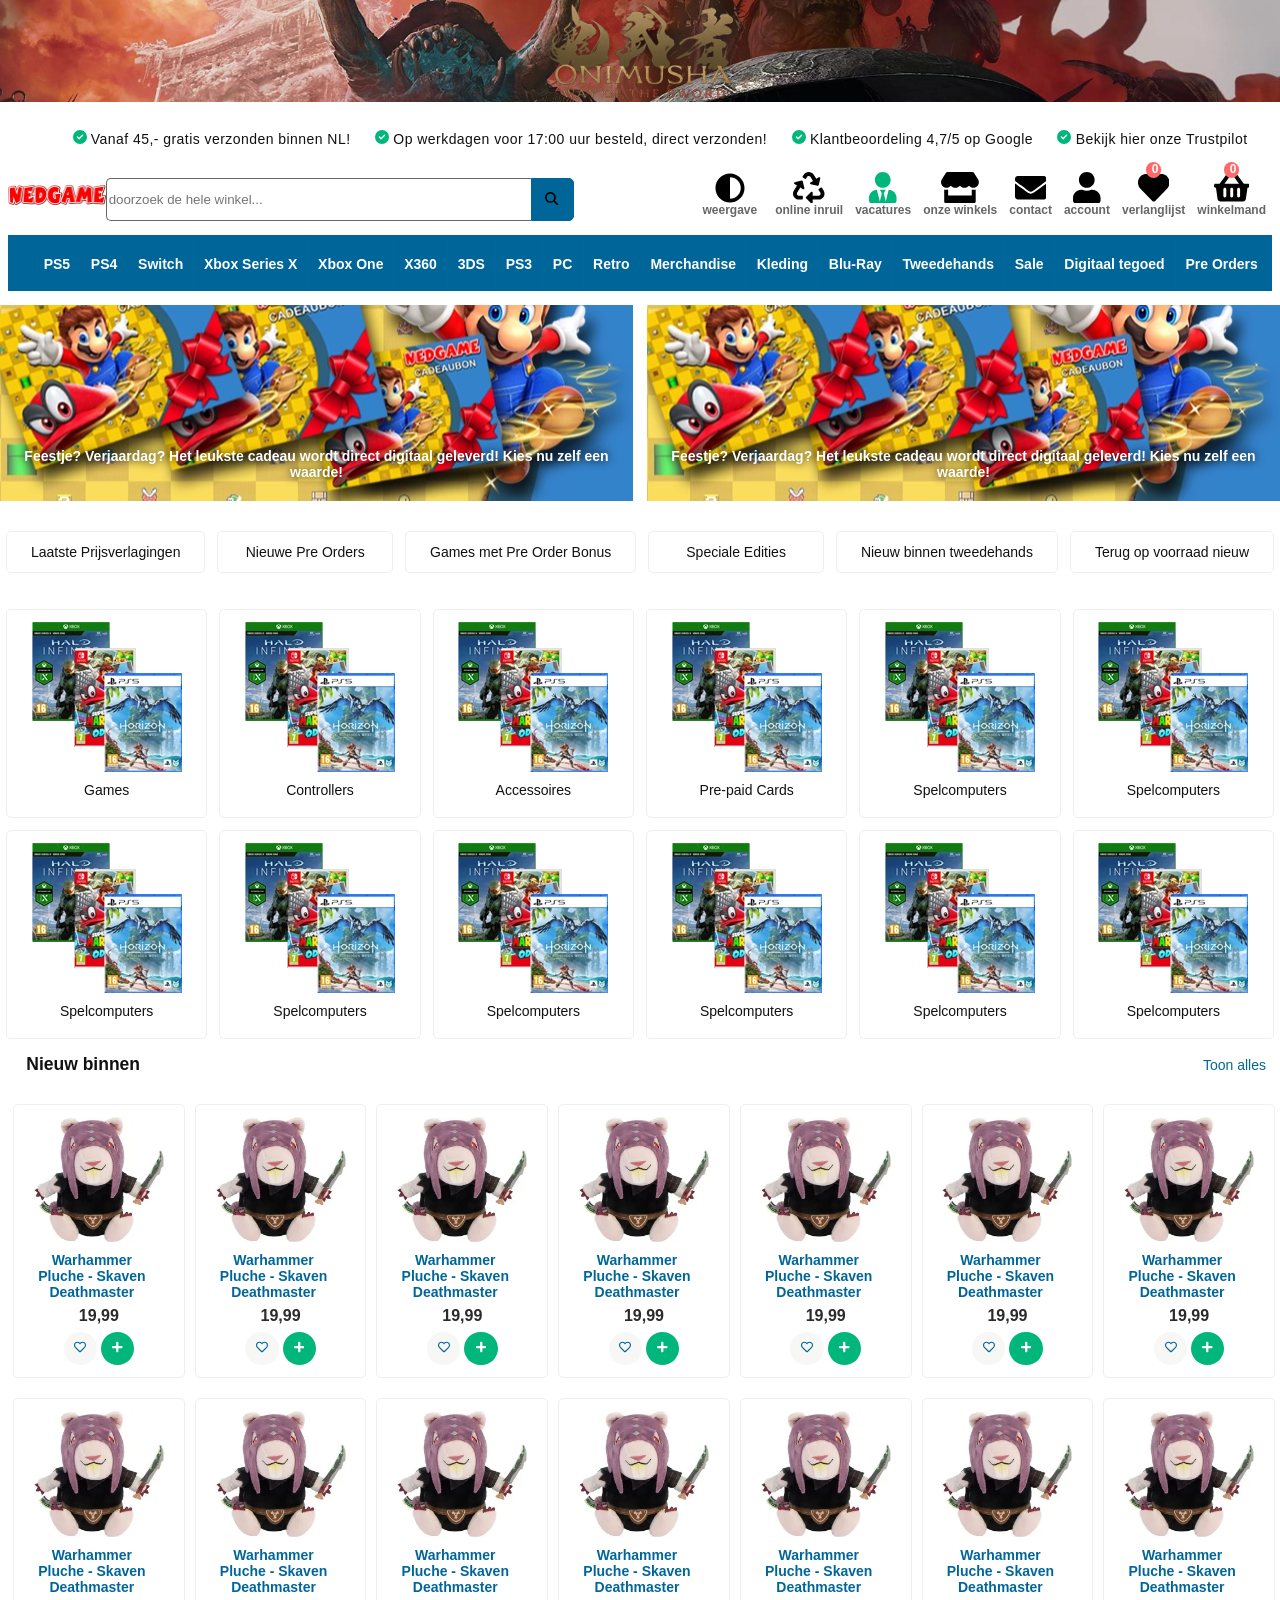
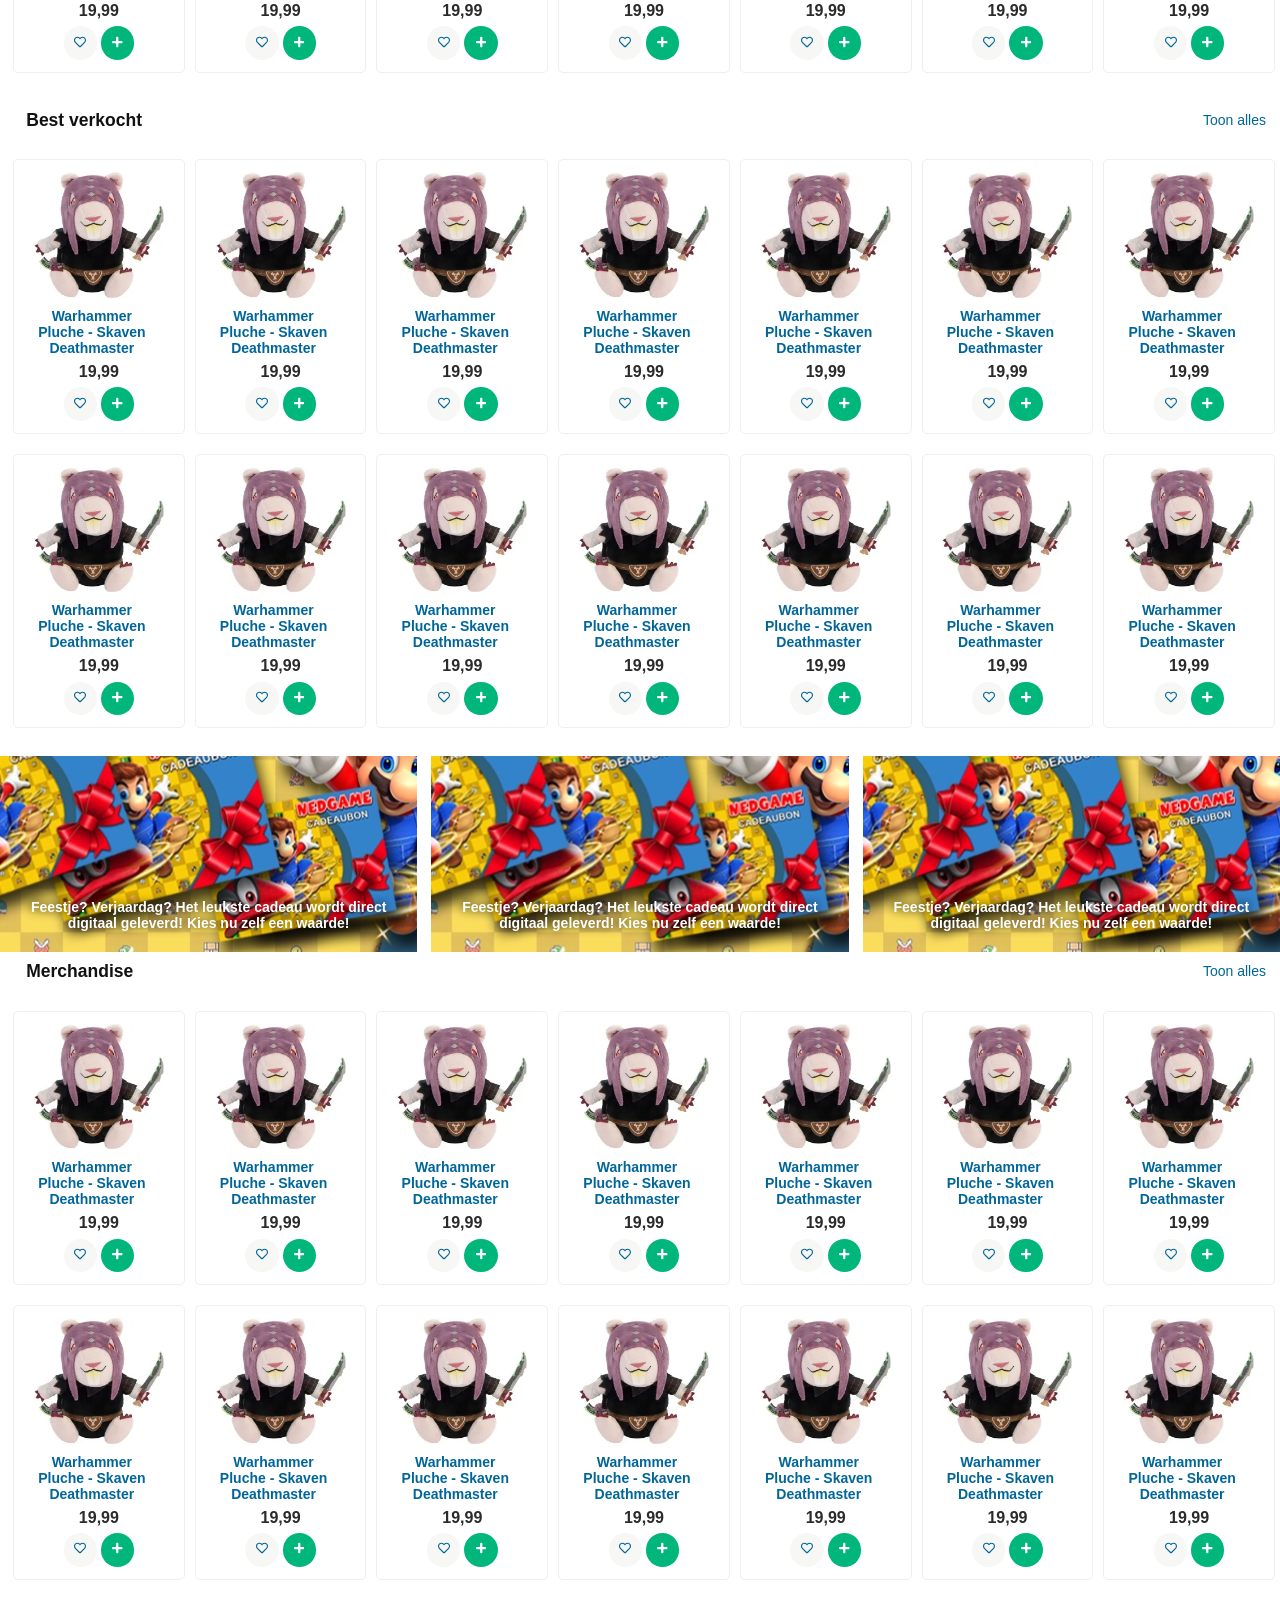
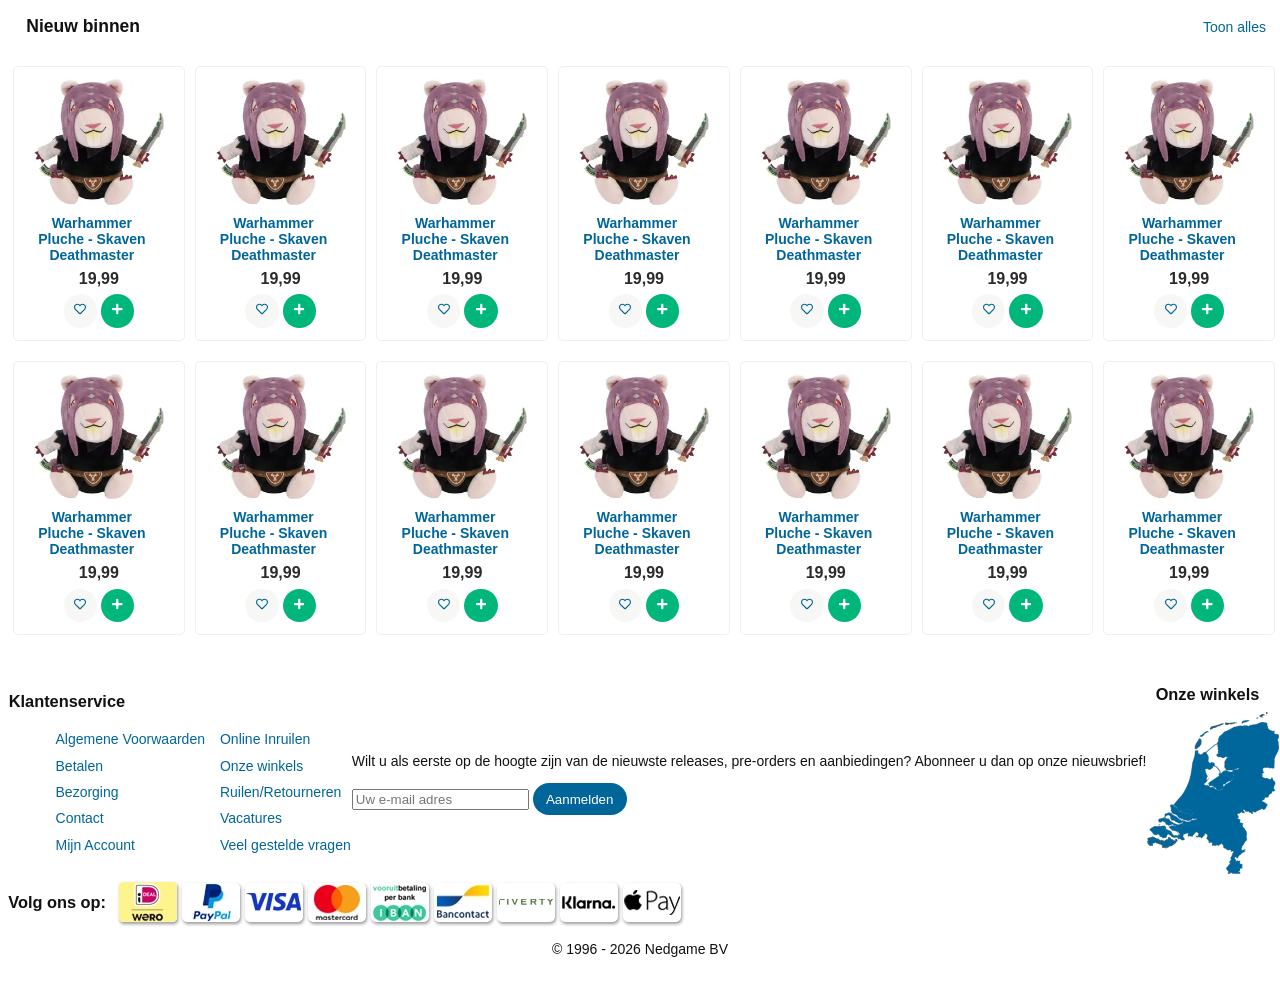
==== commit 27e2c629: "w3c" ====
--- a/index.html
+++ b/index.html
@@ -26,8 +26,8 @@
 					<a href="index.html"><img src="images/logo-nedgame-light.webp" alt="Nedgame Logo" id="NedgameLogo"></a>
 				</div>
 				<div>
-					<button>
-					<svg aria-label="Nacht mode button" xmlns="http://www.w3.org/2000/svg" viewBox="0 0 512 512"><!--!Font Awesome Free 6.7.1 by @fontawesome - https://fontawesome.com License - https://fontawesome.com/license/free Copyright 2024 Fonticons, Inc.--><path d="M8 256c0 137 111 248 248 248s248-111 248-248S393 8 256 8 8 119 8 256zm248 184V72c101.7 0 184 82.3 184 184 0 101.7-82.3 184-184 184z"/></svg>
+					<button onclick="toggleNachtModus()">
+						<svg aria-label="Nacht mode button" xmlns="http://www.w3.org/2000/svg" viewBox="0 0 512 512"><!--!Font Awesome Free 6.7.1 by @fontawesome - https://fontawesome.com License - https://fontawesome.com/license/free Copyright 2024 Fonticons, Inc.--><path d="M8 256c0 137 111 248 248 248s248-111 248-248S393 8 256 8 8 119 8 256zm248 184V72c101.7 0 184 82.3 184 184 0 101.7-82.3 184-184 184z"/></svg>
 					</button>
 					<a href="index.html">
 						<svg xmlns="http://www.w3.org/2000/svg" viewBox="0 0 616 512"><!--!Font Awesome Free 6.7.1 by @fontawesome - https://fontawesome.com License - https://fontawesome.com/license/free Copyright 2024 Fonticons, Inc.--><path d="M602 118.6L537.1 15C531.3 5.7 521 0 510 0H106C95 0 84.7 5.7 78.9 15L14 118.6c-33.5 53.5-3.8 127.9 58.8 136.4 4.5 .6 9.1 .9 13.7 .9 29.6 0 55.8-13 73.8-33.1 18 20.1 44.3 33.1 73.8 33.1 29.6 0 55.8-13 73.8-33.1 18 20.1 44.3 33.1 73.8 33.1 29.6 0 55.8-13 73.8-33.1 18.1 20.1 44.3 33.1 73.8 33.1 4.7 0 9.2-.3 13.7-.9 62.8-8.4 92.6-82.8 59-136.4zM529.5 288c-10 0-19.9-1.5-29.5-3.8V384H116v-99.8c-9.6 2.2-19.5 3.8-29.5 3.8-6 0-12.1-.4-18-1.2-5.6-.8-11.1-2.1-16.4-3.6V480c0 17.7 14.3 32 32 32h448c17.7 0 32-14.3 32-32V283.2c-5.4 1.6-10.8 2.9-16.4 3.6-6.1 .8-12.1 1.2-18.2 1.2z"/></svg>
--- a/styles/style.css
+++ b/styles/style.css
@@ -25,6 +25,7 @@
 	--button-grey: #F7F7F5;
 	--button-altgreen: #12B610;
 	--input-gray: #666;
+	--icon-black: #000000;
 
 	--ned-game-green-hover: #009966;
 	--ned-game-green-active: #00704b;
@@ -520,6 +521,11 @@
 	color: var(--ned-game-green);
 }
 
+header div.desktopOnly a:not(:nth-of-type(2)), header div.desktopOnly button{
+	fill: var(--icon-black);
+	color: var(--icon-black);
+}
+
 
 /****************/
 /* product */
@@ -760,6 +766,10 @@
 	padding-right: 3em;
 }
 
+#info span{
+	color: var(--color-text)
+}
+
 #productSlides {
 	display: flex;
 
@@ -785,6 +795,7 @@
 
 dl {
 	padding-left: 1em;
+	color: var(--color-text);
 	@media only screen and (max-width: 1024px){
 		display: grid;
 		grid-template-columns: auto auto;
@@ -920,7 +931,7 @@
 	flex-direction: column-reverse;
 	width: 100%;
 	height: 14em;
-	background-image: url(images/banner.webp);
+	background-image: url(../images/banner.webp);
 	background-position: center;
 	background-repeat: no-repeat;
 	/* background-color: var(--color-background); */
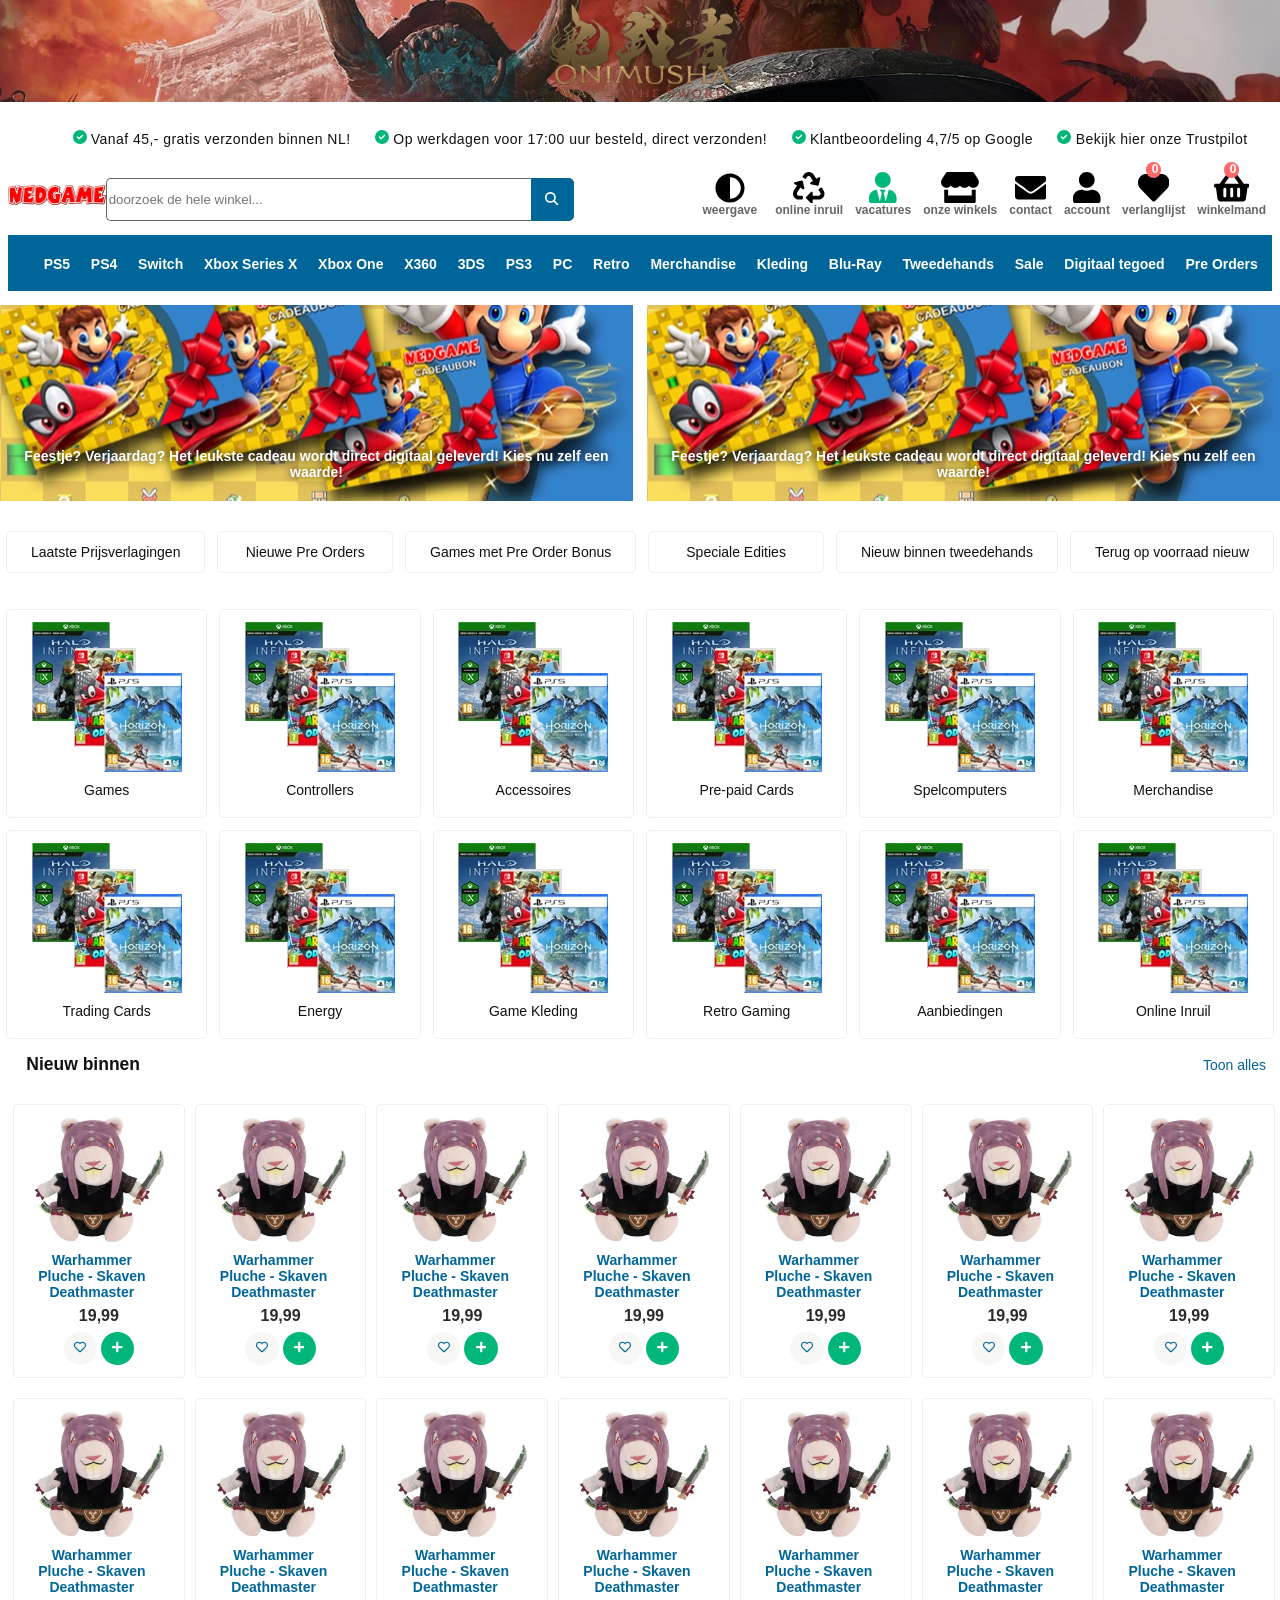
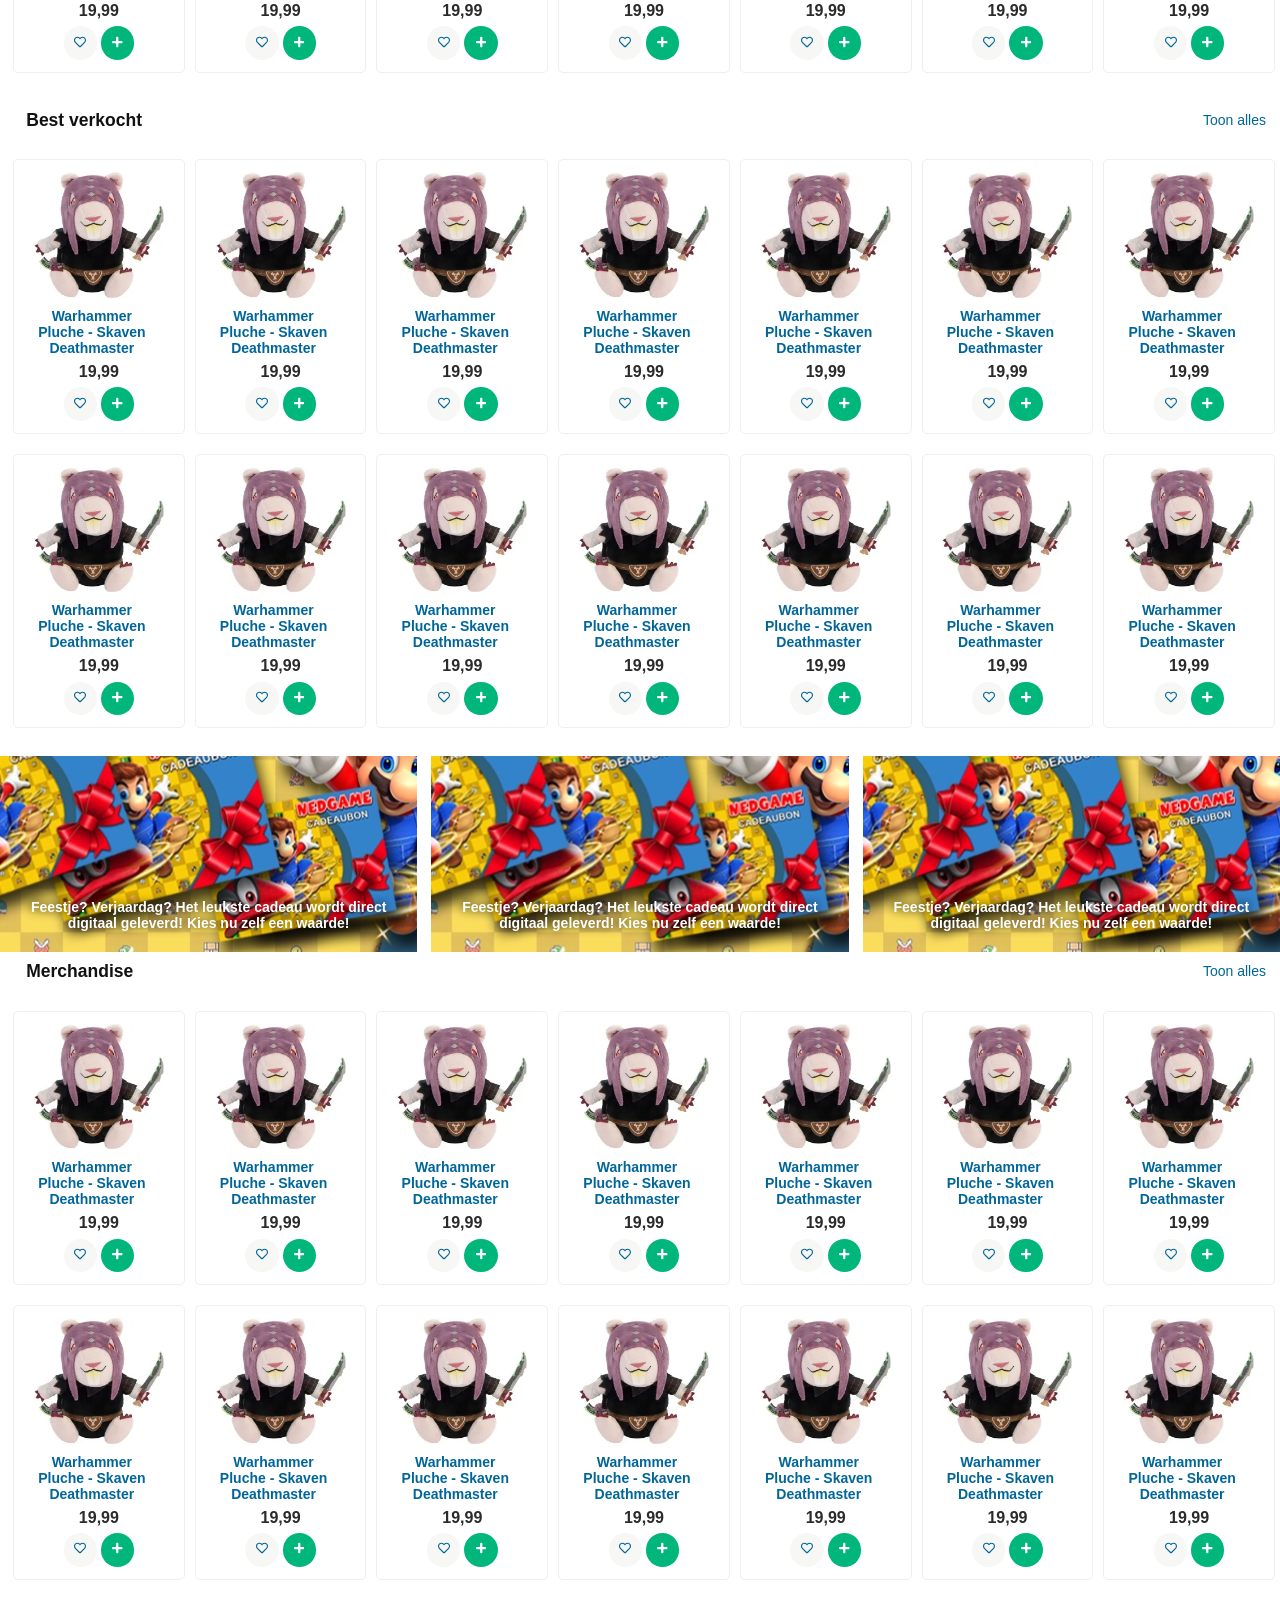
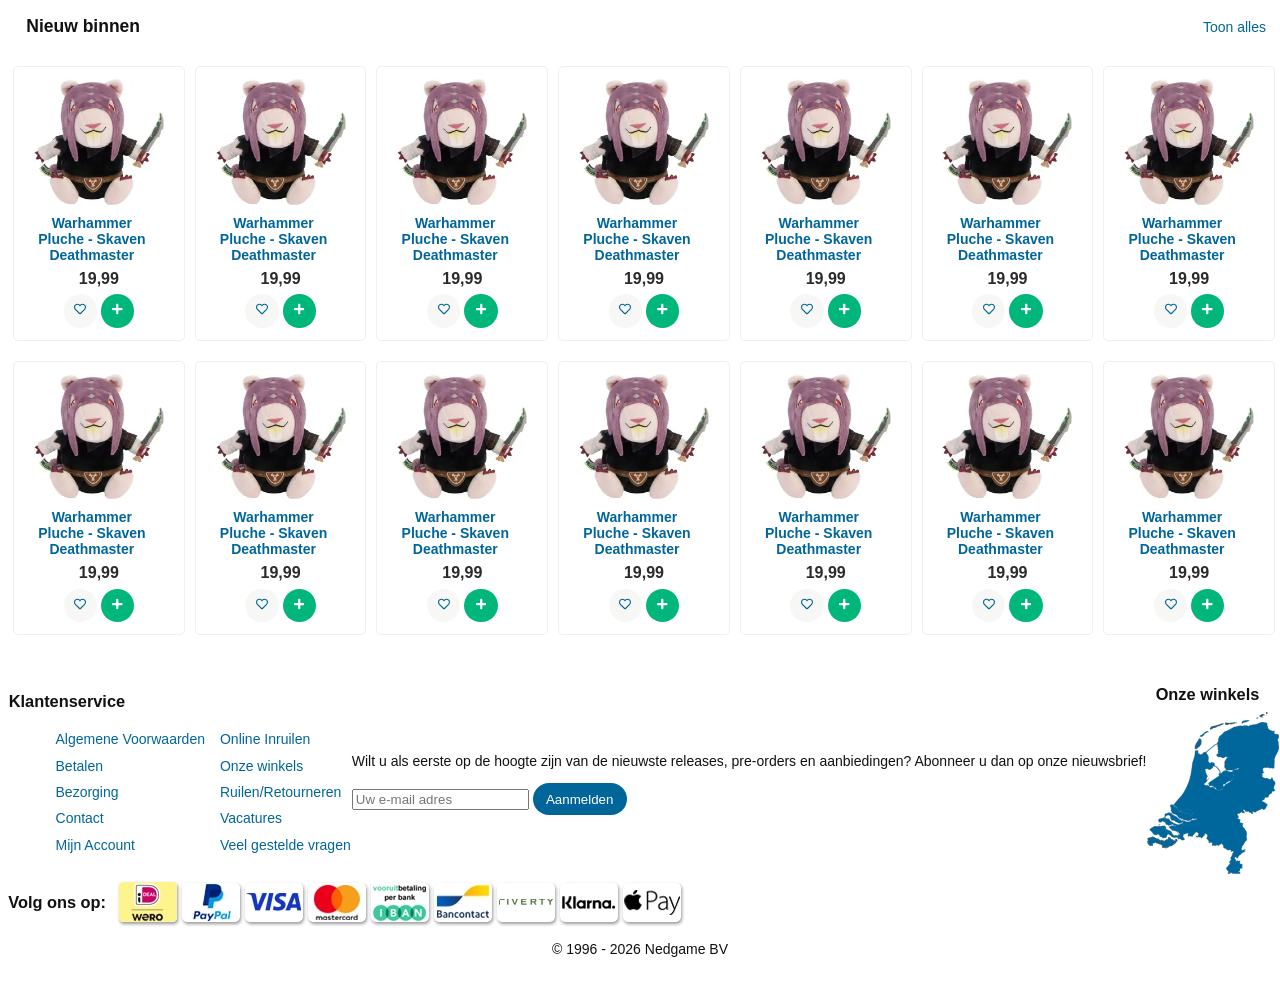
==== commit 43a4d1e3: "readme" ====
--- a/index.html
+++ b/index.html
@@ -6,7 +6,7 @@
 	<meta name="author" content="jouw naam">
 	<meta name="viewport" content="width=device-width, initial-scale=1">
 	
-	<title>Bababoey</title>
+	<title>Nedgame gameshop: Warhammer Pluche - Skaven Deathmaster</title>
 	
 	<link href="styles/style.css" rel="stylesheet">
 	<link rel="icon" type="image/svg+xml" href="images/doglongface.gif">
@@ -182,31 +182,31 @@
 				</a>
 				<a href="index.html">
 					<img src="images/home-games.webp" alt="Plaatje van een paar game covers">
-					<p>Spelcomputers</p>
-				</a>
-				<a href="index.html">
-					<img src="images/home-games.webp" alt="Plaatje van een paar game covers">
-					<p>Spelcomputers</p>
-				</a>
-				<a href="index.html">
-					<img src="images/home-games.webp" alt="Plaatje van een paar game covers">
-					<p>Spelcomputers</p>
-				</a>
-				<a href="index.html">
-					<img src="images/home-games.webp" alt="Plaatje van een paar game covers">
-					<p>Spelcomputers</p>
-				</a>
-				<a href="index.html">
-					<img src="images/home-games.webp" alt="Plaatje van een paar game covers">
-					<p>Spelcomputers</p>
-				</a>
-				<a href="index.html">
-					<img src="images/home-games.webp" alt="Plaatje van een paar game covers">
-					<p>Spelcomputers</p>
-				</a>
-				<a href="index.html">
-					<img src="images/home-games.webp" alt="Plaatje van een paar game covers">
-					<p>Spelcomputers</p>
+					<p>Merchandise</p>
+				</a>
+				<a href="index.html">
+					<img src="images/home-games.webp" alt="Plaatje van een paar game covers">
+					<p>Trading Cards</p>
+				</a>
+				<a href="index.html">
+					<img src="images/home-games.webp" alt="Plaatje van een paar game covers">
+					<p>Energy</p>
+				</a>
+				<a href="index.html">
+					<img src="images/home-games.webp" alt="Plaatje van een paar game covers">
+					<p>Game Kleding</p>
+				</a>
+				<a href="index.html">
+					<img src="images/home-games.webp" alt="Plaatje van een paar game covers">
+					<p>Retro Gaming</p>
+				</a>
+				<a href="index.html">
+					<img src="images/home-games.webp" alt="Plaatje van een paar game covers">
+					<p>Aanbiedingen</p>
+				</a>
+				<a href="index.html">
+					<img src="images/home-games.webp" alt="Plaatje van een paar game covers">
+					<p>Online Inruil</p>
 				</a>
 			</nav>
 			<section class="productSection">
@@ -214,98 +214,98 @@
 				<a href="index.html">Toon alles</a>
 				<div class="productswrapper">
 					<article class="productFloater">
-						<img src="images/skaven.webp" alt="skaven">
-						<h3><a href="product.html">Warhammer Pluche - Skaven Deathmaster</a></h3>
-						<span>19,99</span>
-						<button class="fav" aria-label="Favoriet item button"><svg xmlns="http://www.w3.org/2000/svg" viewBox="0 0 512 512"><!--!Font Awesome Free 6.7.1 by @fontawesome - https://fontawesome.com License - https://fontawesome.com/license/free Copyright 2024 Fonticons, Inc.--><path d="M458.4 64.3C400.6 15.7 311.3 23 256 79.3 200.7 23 111.4 15.6 53.6 64.3-21.6 127.6-10.6 230.8 43 285.5l175.4 178.7c10 10.2 23.4 15.9 37.6 15.9 14.3 0 27.6-5.6 37.6-15.8L469 285.6c53.5-54.7 64.7-157.9-10.6-221.3zm-23.6 187.5L259.4 430.5c-2.4 2.4-4.4 2.4-6.8 0L77.2 251.8c-36.5-37.2-43.9-107.6 7.3-150.7 38.9-32.7 98.9-27.8 136.5 10.5l35 35.7 35-35.7c37.8-38.5 97.8-43.2 136.5-10.6 51.1 43.1 43.5 113.9 7.3 150.8z"/></svg></button>
-						<button aria-label="Item toevoegen aan winkelmandje button"><svg xmlns="http://www.w3.org/2000/svg" viewBox="0 0 448 512"><!--!Font Awesome Free 6.7.1 by @fontawesome - https://fontawesome.com License - https://fontawesome.com/license/free Copyright 2024 Fonticons, Inc.--><path d="M416 208H272V64c0-17.7-14.3-32-32-32h-32c-17.7 0-32 14.3-32 32v144H32c-17.7 0-32 14.3-32 32v32c0 17.7 14.3 32 32 32h144v144c0 17.7 14.3 32 32 32h32c17.7 0 32-14.3 32-32V304h144c17.7 0 32-14.3 32-32v-32c0-17.7-14.3-32-32-32z"/></svg></button>
-					</article>
-					<article class="productFloater">
-						<img src="images/skaven.webp" alt="skaven">
-						<h3><a href="product.html">Warhammer Pluche - Skaven Deathmaster</a></h3>
-						<span>19,99</span>
-						<button class="fav" aria-label="Favoriet item button"><svg xmlns="http://www.w3.org/2000/svg" viewBox="0 0 512 512"><!--!Font Awesome Free 6.7.1 by @fontawesome - https://fontawesome.com License - https://fontawesome.com/license/free Copyright 2024 Fonticons, Inc.--><path d="M458.4 64.3C400.6 15.7 311.3 23 256 79.3 200.7 23 111.4 15.6 53.6 64.3-21.6 127.6-10.6 230.8 43 285.5l175.4 178.7c10 10.2 23.4 15.9 37.6 15.9 14.3 0 27.6-5.6 37.6-15.8L469 285.6c53.5-54.7 64.7-157.9-10.6-221.3zm-23.6 187.5L259.4 430.5c-2.4 2.4-4.4 2.4-6.8 0L77.2 251.8c-36.5-37.2-43.9-107.6 7.3-150.7 38.9-32.7 98.9-27.8 136.5 10.5l35 35.7 35-35.7c37.8-38.5 97.8-43.2 136.5-10.6 51.1 43.1 43.5 113.9 7.3 150.8z"/></svg></button>
-						<button aria-label="Item toevoegen aan winkelmandje button"><svg xmlns="http://www.w3.org/2000/svg" viewBox="0 0 448 512"><!--!Font Awesome Free 6.7.1 by @fontawesome - https://fontawesome.com License - https://fontawesome.com/license/free Copyright 2024 Fonticons, Inc.--><path d="M416 208H272V64c0-17.7-14.3-32-32-32h-32c-17.7 0-32 14.3-32 32v144H32c-17.7 0-32 14.3-32 32v32c0 17.7 14.3 32 32 32h144v144c0 17.7 14.3 32 32 32h32c17.7 0 32-14.3 32-32V304h144c17.7 0 32-14.3 32-32v-32c0-17.7-14.3-32-32-32z"/></svg></button>
-					</article>
-					<article class="productFloater">
-						<img src="images/skaven.webp" alt="skaven">
-						<h3><a href="product.html">Warhammer Pluche - Skaven Deathmaster</a></h3>
-						<span>19,99</span>
-						<button class="fav" aria-label="Favoriet item button"><svg xmlns="http://www.w3.org/2000/svg" viewBox="0 0 512 512"><!--!Font Awesome Free 6.7.1 by @fontawesome - https://fontawesome.com License - https://fontawesome.com/license/free Copyright 2024 Fonticons, Inc.--><path d="M458.4 64.3C400.6 15.7 311.3 23 256 79.3 200.7 23 111.4 15.6 53.6 64.3-21.6 127.6-10.6 230.8 43 285.5l175.4 178.7c10 10.2 23.4 15.9 37.6 15.9 14.3 0 27.6-5.6 37.6-15.8L469 285.6c53.5-54.7 64.7-157.9-10.6-221.3zm-23.6 187.5L259.4 430.5c-2.4 2.4-4.4 2.4-6.8 0L77.2 251.8c-36.5-37.2-43.9-107.6 7.3-150.7 38.9-32.7 98.9-27.8 136.5 10.5l35 35.7 35-35.7c37.8-38.5 97.8-43.2 136.5-10.6 51.1 43.1 43.5 113.9 7.3 150.8z"/></svg></button>
-						<button aria-label="Item toevoegen aan winkelmandje button"><svg xmlns="http://www.w3.org/2000/svg" viewBox="0 0 448 512"><!--!Font Awesome Free 6.7.1 by @fontawesome - https://fontawesome.com License - https://fontawesome.com/license/free Copyright 2024 Fonticons, Inc.--><path d="M416 208H272V64c0-17.7-14.3-32-32-32h-32c-17.7 0-32 14.3-32 32v144H32c-17.7 0-32 14.3-32 32v32c0 17.7 14.3 32 32 32h144v144c0 17.7 14.3 32 32 32h32c17.7 0 32-14.3 32-32V304h144c17.7 0 32-14.3 32-32v-32c0-17.7-14.3-32-32-32z"/></svg></button>
-					</article>
-					<article class="productFloater">
-						<img src="images/skaven.webp" alt="skaven">
-						<h3><a href="product.html">Warhammer Pluche - Skaven Deathmaster</a></h3>
-						<span>19,99</span>
-						<button class="fav" aria-label="Favoriet item button"><svg xmlns="http://www.w3.org/2000/svg" viewBox="0 0 512 512"><!--!Font Awesome Free 6.7.1 by @fontawesome - https://fontawesome.com License - https://fontawesome.com/license/free Copyright 2024 Fonticons, Inc.--><path d="M458.4 64.3C400.6 15.7 311.3 23 256 79.3 200.7 23 111.4 15.6 53.6 64.3-21.6 127.6-10.6 230.8 43 285.5l175.4 178.7c10 10.2 23.4 15.9 37.6 15.9 14.3 0 27.6-5.6 37.6-15.8L469 285.6c53.5-54.7 64.7-157.9-10.6-221.3zm-23.6 187.5L259.4 430.5c-2.4 2.4-4.4 2.4-6.8 0L77.2 251.8c-36.5-37.2-43.9-107.6 7.3-150.7 38.9-32.7 98.9-27.8 136.5 10.5l35 35.7 35-35.7c37.8-38.5 97.8-43.2 136.5-10.6 51.1 43.1 43.5 113.9 7.3 150.8z"/></svg></button>
-						<button aria-label="Item toevoegen aan winkelmandje button"><svg xmlns="http://www.w3.org/2000/svg" viewBox="0 0 448 512"><!--!Font Awesome Free 6.7.1 by @fontawesome - https://fontawesome.com License - https://fontawesome.com/license/free Copyright 2024 Fonticons, Inc.--><path d="M416 208H272V64c0-17.7-14.3-32-32-32h-32c-17.7 0-32 14.3-32 32v144H32c-17.7 0-32 14.3-32 32v32c0 17.7 14.3 32 32 32h144v144c0 17.7 14.3 32 32 32h32c17.7 0 32-14.3 32-32V304h144c17.7 0 32-14.3 32-32v-32c0-17.7-14.3-32-32-32z"/></svg></button>
-					</article>
-					<article class="productFloater">
-						<img src="images/skaven.webp" alt="skaven">
-						<h3><a href="product.html">Warhammer Pluche - Skaven Deathmaster</a></h3>
-						<span>19,99</span>
-						<button class="fav" aria-label="Favoriet item button"><svg xmlns="http://www.w3.org/2000/svg" viewBox="0 0 512 512"><!--!Font Awesome Free 6.7.1 by @fontawesome - https://fontawesome.com License - https://fontawesome.com/license/free Copyright 2024 Fonticons, Inc.--><path d="M458.4 64.3C400.6 15.7 311.3 23 256 79.3 200.7 23 111.4 15.6 53.6 64.3-21.6 127.6-10.6 230.8 43 285.5l175.4 178.7c10 10.2 23.4 15.9 37.6 15.9 14.3 0 27.6-5.6 37.6-15.8L469 285.6c53.5-54.7 64.7-157.9-10.6-221.3zm-23.6 187.5L259.4 430.5c-2.4 2.4-4.4 2.4-6.8 0L77.2 251.8c-36.5-37.2-43.9-107.6 7.3-150.7 38.9-32.7 98.9-27.8 136.5 10.5l35 35.7 35-35.7c37.8-38.5 97.8-43.2 136.5-10.6 51.1 43.1 43.5 113.9 7.3 150.8z"/></svg></button>
-						<button aria-label="Item toevoegen aan winkelmandje button"><svg xmlns="http://www.w3.org/2000/svg" viewBox="0 0 448 512"><!--!Font Awesome Free 6.7.1 by @fontawesome - https://fontawesome.com License - https://fontawesome.com/license/free Copyright 2024 Fonticons, Inc.--><path d="M416 208H272V64c0-17.7-14.3-32-32-32h-32c-17.7 0-32 14.3-32 32v144H32c-17.7 0-32 14.3-32 32v32c0 17.7 14.3 32 32 32h144v144c0 17.7 14.3 32 32 32h32c17.7 0 32-14.3 32-32V304h144c17.7 0 32-14.3 32-32v-32c0-17.7-14.3-32-32-32z"/></svg></button>
-					</article>
-					<article class="productFloater">
-						<img src="images/skaven.webp" alt="skaven">
-						<h3><a href="product.html">Warhammer Pluche - Skaven Deathmaster</a></h3>
-						<span>19,99</span>
-						<button class="fav" aria-label="Favoriet item button"><svg xmlns="http://www.w3.org/2000/svg" viewBox="0 0 512 512"><!--!Font Awesome Free 6.7.1 by @fontawesome - https://fontawesome.com License - https://fontawesome.com/license/free Copyright 2024 Fonticons, Inc.--><path d="M458.4 64.3C400.6 15.7 311.3 23 256 79.3 200.7 23 111.4 15.6 53.6 64.3-21.6 127.6-10.6 230.8 43 285.5l175.4 178.7c10 10.2 23.4 15.9 37.6 15.9 14.3 0 27.6-5.6 37.6-15.8L469 285.6c53.5-54.7 64.7-157.9-10.6-221.3zm-23.6 187.5L259.4 430.5c-2.4 2.4-4.4 2.4-6.8 0L77.2 251.8c-36.5-37.2-43.9-107.6 7.3-150.7 38.9-32.7 98.9-27.8 136.5 10.5l35 35.7 35-35.7c37.8-38.5 97.8-43.2 136.5-10.6 51.1 43.1 43.5 113.9 7.3 150.8z"/></svg></button>
-						<button aria-label="Item toevoegen aan winkelmandje button"><svg xmlns="http://www.w3.org/2000/svg" viewBox="0 0 448 512"><!--!Font Awesome Free 6.7.1 by @fontawesome - https://fontawesome.com License - https://fontawesome.com/license/free Copyright 2024 Fonticons, Inc.--><path d="M416 208H272V64c0-17.7-14.3-32-32-32h-32c-17.7 0-32 14.3-32 32v144H32c-17.7 0-32 14.3-32 32v32c0 17.7 14.3 32 32 32h144v144c0 17.7 14.3 32 32 32h32c17.7 0 32-14.3 32-32V304h144c17.7 0 32-14.3 32-32v-32c0-17.7-14.3-32-32-32z"/></svg></button>
-					</article>
-					<article class="productFloater">
-						<img src="images/skaven.webp" alt="skaven">
-						<h3><a href="product.html">Warhammer Pluche - Skaven Deathmaster</a></h3>
-						<span>19,99</span>
-						<button class="fav" aria-label="Favoriet item button"><svg xmlns="http://www.w3.org/2000/svg" viewBox="0 0 512 512"><!--!Font Awesome Free 6.7.1 by @fontawesome - https://fontawesome.com License - https://fontawesome.com/license/free Copyright 2024 Fonticons, Inc.--><path d="M458.4 64.3C400.6 15.7 311.3 23 256 79.3 200.7 23 111.4 15.6 53.6 64.3-21.6 127.6-10.6 230.8 43 285.5l175.4 178.7c10 10.2 23.4 15.9 37.6 15.9 14.3 0 27.6-5.6 37.6-15.8L469 285.6c53.5-54.7 64.7-157.9-10.6-221.3zm-23.6 187.5L259.4 430.5c-2.4 2.4-4.4 2.4-6.8 0L77.2 251.8c-36.5-37.2-43.9-107.6 7.3-150.7 38.9-32.7 98.9-27.8 136.5 10.5l35 35.7 35-35.7c37.8-38.5 97.8-43.2 136.5-10.6 51.1 43.1 43.5 113.9 7.3 150.8z"/></svg></button>
-						<button aria-label="Item toevoegen aan winkelmandje button"><svg xmlns="http://www.w3.org/2000/svg" viewBox="0 0 448 512"><!--!Font Awesome Free 6.7.1 by @fontawesome - https://fontawesome.com License - https://fontawesome.com/license/free Copyright 2024 Fonticons, Inc.--><path d="M416 208H272V64c0-17.7-14.3-32-32-32h-32c-17.7 0-32 14.3-32 32v144H32c-17.7 0-32 14.3-32 32v32c0 17.7 14.3 32 32 32h144v144c0 17.7 14.3 32 32 32h32c17.7 0 32-14.3 32-32V304h144c17.7 0 32-14.3 32-32v-32c0-17.7-14.3-32-32-32z"/></svg></button>
-					</article>
-					<article class="productFloater">
-						<img src="images/skaven.webp" alt="skaven">
-						<h3><a href="product.html">Warhammer Pluche - Skaven Deathmaster</a></h3>
-						<span>19,99</span>
-						<button class="fav" aria-label="Favoriet item button"><svg xmlns="http://www.w3.org/2000/svg" viewBox="0 0 512 512"><!--!Font Awesome Free 6.7.1 by @fontawesome - https://fontawesome.com License - https://fontawesome.com/license/free Copyright 2024 Fonticons, Inc.--><path d="M458.4 64.3C400.6 15.7 311.3 23 256 79.3 200.7 23 111.4 15.6 53.6 64.3-21.6 127.6-10.6 230.8 43 285.5l175.4 178.7c10 10.2 23.4 15.9 37.6 15.9 14.3 0 27.6-5.6 37.6-15.8L469 285.6c53.5-54.7 64.7-157.9-10.6-221.3zm-23.6 187.5L259.4 430.5c-2.4 2.4-4.4 2.4-6.8 0L77.2 251.8c-36.5-37.2-43.9-107.6 7.3-150.7 38.9-32.7 98.9-27.8 136.5 10.5l35 35.7 35-35.7c37.8-38.5 97.8-43.2 136.5-10.6 51.1 43.1 43.5 113.9 7.3 150.8z"/></svg></button>
-						<button aria-label="Item toevoegen aan winkelmandje button"><svg xmlns="http://www.w3.org/2000/svg" viewBox="0 0 448 512"><!--!Font Awesome Free 6.7.1 by @fontawesome - https://fontawesome.com License - https://fontawesome.com/license/free Copyright 2024 Fonticons, Inc.--><path d="M416 208H272V64c0-17.7-14.3-32-32-32h-32c-17.7 0-32 14.3-32 32v144H32c-17.7 0-32 14.3-32 32v32c0 17.7 14.3 32 32 32h144v144c0 17.7 14.3 32 32 32h32c17.7 0 32-14.3 32-32V304h144c17.7 0 32-14.3 32-32v-32c0-17.7-14.3-32-32-32z"/></svg></button>
-					</article>
-					<article class="productFloater">
-						<img src="images/skaven.webp" alt="skaven">
-						<h3><a href="product.html">Warhammer Pluche - Skaven Deathmaster</a></h3>
-						<span>19,99</span>
-						<button class="fav" aria-label="Favoriet item button"><svg xmlns="http://www.w3.org/2000/svg" viewBox="0 0 512 512"><!--!Font Awesome Free 6.7.1 by @fontawesome - https://fontawesome.com License - https://fontawesome.com/license/free Copyright 2024 Fonticons, Inc.--><path d="M458.4 64.3C400.6 15.7 311.3 23 256 79.3 200.7 23 111.4 15.6 53.6 64.3-21.6 127.6-10.6 230.8 43 285.5l175.4 178.7c10 10.2 23.4 15.9 37.6 15.9 14.3 0 27.6-5.6 37.6-15.8L469 285.6c53.5-54.7 64.7-157.9-10.6-221.3zm-23.6 187.5L259.4 430.5c-2.4 2.4-4.4 2.4-6.8 0L77.2 251.8c-36.5-37.2-43.9-107.6 7.3-150.7 38.9-32.7 98.9-27.8 136.5 10.5l35 35.7 35-35.7c37.8-38.5 97.8-43.2 136.5-10.6 51.1 43.1 43.5 113.9 7.3 150.8z"/></svg></button>
-						<button aria-label="Item toevoegen aan winkelmandje button"><svg xmlns="http://www.w3.org/2000/svg" viewBox="0 0 448 512"><!--!Font Awesome Free 6.7.1 by @fontawesome - https://fontawesome.com License - https://fontawesome.com/license/free Copyright 2024 Fonticons, Inc.--><path d="M416 208H272V64c0-17.7-14.3-32-32-32h-32c-17.7 0-32 14.3-32 32v144H32c-17.7 0-32 14.3-32 32v32c0 17.7 14.3 32 32 32h144v144c0 17.7 14.3 32 32 32h32c17.7 0 32-14.3 32-32V304h144c17.7 0 32-14.3 32-32v-32c0-17.7-14.3-32-32-32z"/></svg></button>
-					</article>
-					<article class="productFloater">
-						<img src="images/skaven.webp" alt="skaven">
-						<h3><a href="product.html">Warhammer Pluche - Skaven Deathmaster</a></h3>
-						<span>19,99</span>
-						<button class="fav" aria-label="Favoriet item button"><svg xmlns="http://www.w3.org/2000/svg" viewBox="0 0 512 512"><!--!Font Awesome Free 6.7.1 by @fontawesome - https://fontawesome.com License - https://fontawesome.com/license/free Copyright 2024 Fonticons, Inc.--><path d="M458.4 64.3C400.6 15.7 311.3 23 256 79.3 200.7 23 111.4 15.6 53.6 64.3-21.6 127.6-10.6 230.8 43 285.5l175.4 178.7c10 10.2 23.4 15.9 37.6 15.9 14.3 0 27.6-5.6 37.6-15.8L469 285.6c53.5-54.7 64.7-157.9-10.6-221.3zm-23.6 187.5L259.4 430.5c-2.4 2.4-4.4 2.4-6.8 0L77.2 251.8c-36.5-37.2-43.9-107.6 7.3-150.7 38.9-32.7 98.9-27.8 136.5 10.5l35 35.7 35-35.7c37.8-38.5 97.8-43.2 136.5-10.6 51.1 43.1 43.5 113.9 7.3 150.8z"/></svg></button>
-						<button aria-label="Item toevoegen aan winkelmandje button"><svg xmlns="http://www.w3.org/2000/svg" viewBox="0 0 448 512"><!--!Font Awesome Free 6.7.1 by @fontawesome - https://fontawesome.com License - https://fontawesome.com/license/free Copyright 2024 Fonticons, Inc.--><path d="M416 208H272V64c0-17.7-14.3-32-32-32h-32c-17.7 0-32 14.3-32 32v144H32c-17.7 0-32 14.3-32 32v32c0 17.7 14.3 32 32 32h144v144c0 17.7 14.3 32 32 32h32c17.7 0 32-14.3 32-32V304h144c17.7 0 32-14.3 32-32v-32c0-17.7-14.3-32-32-32z"/></svg></button>
-					</article>
-					<article class="productFloater">
-						<img src="images/skaven.webp" alt="skaven">
-						<h3><a href="product.html">Warhammer Pluche - Skaven Deathmaster</a></h3>
-						<span>19,99</span>
-						<button class="fav" aria-label="Favoriet item button"><svg xmlns="http://www.w3.org/2000/svg" viewBox="0 0 512 512"><!--!Font Awesome Free 6.7.1 by @fontawesome - https://fontawesome.com License - https://fontawesome.com/license/free Copyright 2024 Fonticons, Inc.--><path d="M458.4 64.3C400.6 15.7 311.3 23 256 79.3 200.7 23 111.4 15.6 53.6 64.3-21.6 127.6-10.6 230.8 43 285.5l175.4 178.7c10 10.2 23.4 15.9 37.6 15.9 14.3 0 27.6-5.6 37.6-15.8L469 285.6c53.5-54.7 64.7-157.9-10.6-221.3zm-23.6 187.5L259.4 430.5c-2.4 2.4-4.4 2.4-6.8 0L77.2 251.8c-36.5-37.2-43.9-107.6 7.3-150.7 38.9-32.7 98.9-27.8 136.5 10.5l35 35.7 35-35.7c37.8-38.5 97.8-43.2 136.5-10.6 51.1 43.1 43.5 113.9 7.3 150.8z"/></svg></button>
-						<button aria-label="Item toevoegen aan winkelmandje button"><svg xmlns="http://www.w3.org/2000/svg" viewBox="0 0 448 512"><!--!Font Awesome Free 6.7.1 by @fontawesome - https://fontawesome.com License - https://fontawesome.com/license/free Copyright 2024 Fonticons, Inc.--><path d="M416 208H272V64c0-17.7-14.3-32-32-32h-32c-17.7 0-32 14.3-32 32v144H32c-17.7 0-32 14.3-32 32v32c0 17.7 14.3 32 32 32h144v144c0 17.7 14.3 32 32 32h32c17.7 0 32-14.3 32-32V304h144c17.7 0 32-14.3 32-32v-32c0-17.7-14.3-32-32-32z"/></svg></button>
-					</article>
-					<article class="productFloater">
-						<img src="images/skaven.webp" alt="skaven">
-						<h3><a href="product.html">Warhammer Pluche - Skaven Deathmaster</a></h3>
-						<span>19,99</span>
-						<button class="fav" aria-label="Favoriet item button"><svg xmlns="http://www.w3.org/2000/svg" viewBox="0 0 512 512"><!--!Font Awesome Free 6.7.1 by @fontawesome - https://fontawesome.com License - https://fontawesome.com/license/free Copyright 2024 Fonticons, Inc.--><path d="M458.4 64.3C400.6 15.7 311.3 23 256 79.3 200.7 23 111.4 15.6 53.6 64.3-21.6 127.6-10.6 230.8 43 285.5l175.4 178.7c10 10.2 23.4 15.9 37.6 15.9 14.3 0 27.6-5.6 37.6-15.8L469 285.6c53.5-54.7 64.7-157.9-10.6-221.3zm-23.6 187.5L259.4 430.5c-2.4 2.4-4.4 2.4-6.8 0L77.2 251.8c-36.5-37.2-43.9-107.6 7.3-150.7 38.9-32.7 98.9-27.8 136.5 10.5l35 35.7 35-35.7c37.8-38.5 97.8-43.2 136.5-10.6 51.1 43.1 43.5 113.9 7.3 150.8z"/></svg></button>
-						<button aria-label="Item toevoegen aan winkelmandje button"><svg xmlns="http://www.w3.org/2000/svg" viewBox="0 0 448 512"><!--!Font Awesome Free 6.7.1 by @fontawesome - https://fontawesome.com License - https://fontawesome.com/license/free Copyright 2024 Fonticons, Inc.--><path d="M416 208H272V64c0-17.7-14.3-32-32-32h-32c-17.7 0-32 14.3-32 32v144H32c-17.7 0-32 14.3-32 32v32c0 17.7 14.3 32 32 32h144v144c0 17.7 14.3 32 32 32h32c17.7 0 32-14.3 32-32V304h144c17.7 0 32-14.3 32-32v-32c0-17.7-14.3-32-32-32z"/></svg></button>
-					</article>
-					<article class="productFloater">
-						<img src="images/skaven.webp" alt="skaven">
-						<h3><a href="product.html">Warhammer Pluche - Skaven Deathmaster</a></h3>
-						<span>19,99</span>
-						<button class="fav" aria-label="Favoriet item button"><svg xmlns="http://www.w3.org/2000/svg" viewBox="0 0 512 512"><!--!Font Awesome Free 6.7.1 by @fontawesome - https://fontawesome.com License - https://fontawesome.com/license/free Copyright 2024 Fonticons, Inc.--><path d="M458.4 64.3C400.6 15.7 311.3 23 256 79.3 200.7 23 111.4 15.6 53.6 64.3-21.6 127.6-10.6 230.8 43 285.5l175.4 178.7c10 10.2 23.4 15.9 37.6 15.9 14.3 0 27.6-5.6 37.6-15.8L469 285.6c53.5-54.7 64.7-157.9-10.6-221.3zm-23.6 187.5L259.4 430.5c-2.4 2.4-4.4 2.4-6.8 0L77.2 251.8c-36.5-37.2-43.9-107.6 7.3-150.7 38.9-32.7 98.9-27.8 136.5 10.5l35 35.7 35-35.7c37.8-38.5 97.8-43.2 136.5-10.6 51.1 43.1 43.5 113.9 7.3 150.8z"/></svg></button>
-						<button aria-label="Item toevoegen aan winkelmandje button"><svg xmlns="http://www.w3.org/2000/svg" viewBox="0 0 448 512"><!--!Font Awesome Free 6.7.1 by @fontawesome - https://fontawesome.com License - https://fontawesome.com/license/free Copyright 2024 Fonticons, Inc.--><path d="M416 208H272V64c0-17.7-14.3-32-32-32h-32c-17.7 0-32 14.3-32 32v144H32c-17.7 0-32 14.3-32 32v32c0 17.7 14.3 32 32 32h144v144c0 17.7 14.3 32 32 32h32c17.7 0 32-14.3 32-32V304h144c17.7 0 32-14.3 32-32v-32c0-17.7-14.3-32-32-32z"/></svg></button>
-					</article>
-					<article class="productFloater">
-						<img src="images/skaven.webp" alt="skaven">
+						<img src="images/skaven.webp" alt="Plaatje van een Skaven pluche">
+						<h3><a href="product.html">Warhammer Pluche - Skaven Deathmaster</a></h3>
+						<span>19,99</span>
+						<button class="fav" aria-label="Favoriet item button"><svg xmlns="http://www.w3.org/2000/svg" viewBox="0 0 512 512"><!--!Font Awesome Free 6.7.1 by @fontawesome - https://fontawesome.com License - https://fontawesome.com/license/free Copyright 2024 Fonticons, Inc.--><path d="M458.4 64.3C400.6 15.7 311.3 23 256 79.3 200.7 23 111.4 15.6 53.6 64.3-21.6 127.6-10.6 230.8 43 285.5l175.4 178.7c10 10.2 23.4 15.9 37.6 15.9 14.3 0 27.6-5.6 37.6-15.8L469 285.6c53.5-54.7 64.7-157.9-10.6-221.3zm-23.6 187.5L259.4 430.5c-2.4 2.4-4.4 2.4-6.8 0L77.2 251.8c-36.5-37.2-43.9-107.6 7.3-150.7 38.9-32.7 98.9-27.8 136.5 10.5l35 35.7 35-35.7c37.8-38.5 97.8-43.2 136.5-10.6 51.1 43.1 43.5 113.9 7.3 150.8z"/></svg></button>
+						<button aria-label="Item toevoegen aan winkelmandje button"><svg xmlns="http://www.w3.org/2000/svg" viewBox="0 0 448 512"><!--!Font Awesome Free 6.7.1 by @fontawesome - https://fontawesome.com License - https://fontawesome.com/license/free Copyright 2024 Fonticons, Inc.--><path d="M416 208H272V64c0-17.7-14.3-32-32-32h-32c-17.7 0-32 14.3-32 32v144H32c-17.7 0-32 14.3-32 32v32c0 17.7 14.3 32 32 32h144v144c0 17.7 14.3 32 32 32h32c17.7 0 32-14.3 32-32V304h144c17.7 0 32-14.3 32-32v-32c0-17.7-14.3-32-32-32z"/></svg></button>
+					</article>
+					<article class="productFloater">
+						<img src="images/skaven.webp" alt="Plaatje van een Skaven pluche">
+						<h3><a href="product.html">Warhammer Pluche - Skaven Deathmaster</a></h3>
+						<span>19,99</span>
+						<button class="fav" aria-label="Favoriet item button"><svg xmlns="http://www.w3.org/2000/svg" viewBox="0 0 512 512"><!--!Font Awesome Free 6.7.1 by @fontawesome - https://fontawesome.com License - https://fontawesome.com/license/free Copyright 2024 Fonticons, Inc.--><path d="M458.4 64.3C400.6 15.7 311.3 23 256 79.3 200.7 23 111.4 15.6 53.6 64.3-21.6 127.6-10.6 230.8 43 285.5l175.4 178.7c10 10.2 23.4 15.9 37.6 15.9 14.3 0 27.6-5.6 37.6-15.8L469 285.6c53.5-54.7 64.7-157.9-10.6-221.3zm-23.6 187.5L259.4 430.5c-2.4 2.4-4.4 2.4-6.8 0L77.2 251.8c-36.5-37.2-43.9-107.6 7.3-150.7 38.9-32.7 98.9-27.8 136.5 10.5l35 35.7 35-35.7c37.8-38.5 97.8-43.2 136.5-10.6 51.1 43.1 43.5 113.9 7.3 150.8z"/></svg></button>
+						<button aria-label="Item toevoegen aan winkelmandje button"><svg xmlns="http://www.w3.org/2000/svg" viewBox="0 0 448 512"><!--!Font Awesome Free 6.7.1 by @fontawesome - https://fontawesome.com License - https://fontawesome.com/license/free Copyright 2024 Fonticons, Inc.--><path d="M416 208H272V64c0-17.7-14.3-32-32-32h-32c-17.7 0-32 14.3-32 32v144H32c-17.7 0-32 14.3-32 32v32c0 17.7 14.3 32 32 32h144v144c0 17.7 14.3 32 32 32h32c17.7 0 32-14.3 32-32V304h144c17.7 0 32-14.3 32-32v-32c0-17.7-14.3-32-32-32z"/></svg></button>
+					</article>
+					<article class="productFloater">
+						<img src="images/skaven.webp" alt="Plaatje van een Skaven pluche">
+						<h3><a href="product.html">Warhammer Pluche - Skaven Deathmaster</a></h3>
+						<span>19,99</span>
+						<button class="fav" aria-label="Favoriet item button"><svg xmlns="http://www.w3.org/2000/svg" viewBox="0 0 512 512"><!--!Font Awesome Free 6.7.1 by @fontawesome - https://fontawesome.com License - https://fontawesome.com/license/free Copyright 2024 Fonticons, Inc.--><path d="M458.4 64.3C400.6 15.7 311.3 23 256 79.3 200.7 23 111.4 15.6 53.6 64.3-21.6 127.6-10.6 230.8 43 285.5l175.4 178.7c10 10.2 23.4 15.9 37.6 15.9 14.3 0 27.6-5.6 37.6-15.8L469 285.6c53.5-54.7 64.7-157.9-10.6-221.3zm-23.6 187.5L259.4 430.5c-2.4 2.4-4.4 2.4-6.8 0L77.2 251.8c-36.5-37.2-43.9-107.6 7.3-150.7 38.9-32.7 98.9-27.8 136.5 10.5l35 35.7 35-35.7c37.8-38.5 97.8-43.2 136.5-10.6 51.1 43.1 43.5 113.9 7.3 150.8z"/></svg></button>
+						<button aria-label="Item toevoegen aan winkelmandje button"><svg xmlns="http://www.w3.org/2000/svg" viewBox="0 0 448 512"><!--!Font Awesome Free 6.7.1 by @fontawesome - https://fontawesome.com License - https://fontawesome.com/license/free Copyright 2024 Fonticons, Inc.--><path d="M416 208H272V64c0-17.7-14.3-32-32-32h-32c-17.7 0-32 14.3-32 32v144H32c-17.7 0-32 14.3-32 32v32c0 17.7 14.3 32 32 32h144v144c0 17.7 14.3 32 32 32h32c17.7 0 32-14.3 32-32V304h144c17.7 0 32-14.3 32-32v-32c0-17.7-14.3-32-32-32z"/></svg></button>
+					</article>
+					<article class="productFloater">
+						<img src="images/skaven.webp" alt="Plaatje van een Skaven pluche">
+						<h3><a href="product.html">Warhammer Pluche - Skaven Deathmaster</a></h3>
+						<span>19,99</span>
+						<button class="fav" aria-label="Favoriet item button"><svg xmlns="http://www.w3.org/2000/svg" viewBox="0 0 512 512"><!--!Font Awesome Free 6.7.1 by @fontawesome - https://fontawesome.com License - https://fontawesome.com/license/free Copyright 2024 Fonticons, Inc.--><path d="M458.4 64.3C400.6 15.7 311.3 23 256 79.3 200.7 23 111.4 15.6 53.6 64.3-21.6 127.6-10.6 230.8 43 285.5l175.4 178.7c10 10.2 23.4 15.9 37.6 15.9 14.3 0 27.6-5.6 37.6-15.8L469 285.6c53.5-54.7 64.7-157.9-10.6-221.3zm-23.6 187.5L259.4 430.5c-2.4 2.4-4.4 2.4-6.8 0L77.2 251.8c-36.5-37.2-43.9-107.6 7.3-150.7 38.9-32.7 98.9-27.8 136.5 10.5l35 35.7 35-35.7c37.8-38.5 97.8-43.2 136.5-10.6 51.1 43.1 43.5 113.9 7.3 150.8z"/></svg></button>
+						<button aria-label="Item toevoegen aan winkelmandje button"><svg xmlns="http://www.w3.org/2000/svg" viewBox="0 0 448 512"><!--!Font Awesome Free 6.7.1 by @fontawesome - https://fontawesome.com License - https://fontawesome.com/license/free Copyright 2024 Fonticons, Inc.--><path d="M416 208H272V64c0-17.7-14.3-32-32-32h-32c-17.7 0-32 14.3-32 32v144H32c-17.7 0-32 14.3-32 32v32c0 17.7 14.3 32 32 32h144v144c0 17.7 14.3 32 32 32h32c17.7 0 32-14.3 32-32V304h144c17.7 0 32-14.3 32-32v-32c0-17.7-14.3-32-32-32z"/></svg></button>
+					</article>
+					<article class="productFloater">
+						<img src="images/skaven.webp" alt="Plaatje van een Skaven pluche">
+						<h3><a href="product.html">Warhammer Pluche - Skaven Deathmaster</a></h3>
+						<span>19,99</span>
+						<button class="fav" aria-label="Favoriet item button"><svg xmlns="http://www.w3.org/2000/svg" viewBox="0 0 512 512"><!--!Font Awesome Free 6.7.1 by @fontawesome - https://fontawesome.com License - https://fontawesome.com/license/free Copyright 2024 Fonticons, Inc.--><path d="M458.4 64.3C400.6 15.7 311.3 23 256 79.3 200.7 23 111.4 15.6 53.6 64.3-21.6 127.6-10.6 230.8 43 285.5l175.4 178.7c10 10.2 23.4 15.9 37.6 15.9 14.3 0 27.6-5.6 37.6-15.8L469 285.6c53.5-54.7 64.7-157.9-10.6-221.3zm-23.6 187.5L259.4 430.5c-2.4 2.4-4.4 2.4-6.8 0L77.2 251.8c-36.5-37.2-43.9-107.6 7.3-150.7 38.9-32.7 98.9-27.8 136.5 10.5l35 35.7 35-35.7c37.8-38.5 97.8-43.2 136.5-10.6 51.1 43.1 43.5 113.9 7.3 150.8z"/></svg></button>
+						<button aria-label="Item toevoegen aan winkelmandje button"><svg xmlns="http://www.w3.org/2000/svg" viewBox="0 0 448 512"><!--!Font Awesome Free 6.7.1 by @fontawesome - https://fontawesome.com License - https://fontawesome.com/license/free Copyright 2024 Fonticons, Inc.--><path d="M416 208H272V64c0-17.7-14.3-32-32-32h-32c-17.7 0-32 14.3-32 32v144H32c-17.7 0-32 14.3-32 32v32c0 17.7 14.3 32 32 32h144v144c0 17.7 14.3 32 32 32h32c17.7 0 32-14.3 32-32V304h144c17.7 0 32-14.3 32-32v-32c0-17.7-14.3-32-32-32z"/></svg></button>
+					</article>
+					<article class="productFloater">
+						<img src="images/skaven.webp" alt="Plaatje van een Skaven pluche">
+						<h3><a href="product.html">Warhammer Pluche - Skaven Deathmaster</a></h3>
+						<span>19,99</span>
+						<button class="fav" aria-label="Favoriet item button"><svg xmlns="http://www.w3.org/2000/svg" viewBox="0 0 512 512"><!--!Font Awesome Free 6.7.1 by @fontawesome - https://fontawesome.com License - https://fontawesome.com/license/free Copyright 2024 Fonticons, Inc.--><path d="M458.4 64.3C400.6 15.7 311.3 23 256 79.3 200.7 23 111.4 15.6 53.6 64.3-21.6 127.6-10.6 230.8 43 285.5l175.4 178.7c10 10.2 23.4 15.9 37.6 15.9 14.3 0 27.6-5.6 37.6-15.8L469 285.6c53.5-54.7 64.7-157.9-10.6-221.3zm-23.6 187.5L259.4 430.5c-2.4 2.4-4.4 2.4-6.8 0L77.2 251.8c-36.5-37.2-43.9-107.6 7.3-150.7 38.9-32.7 98.9-27.8 136.5 10.5l35 35.7 35-35.7c37.8-38.5 97.8-43.2 136.5-10.6 51.1 43.1 43.5 113.9 7.3 150.8z"/></svg></button>
+						<button aria-label="Item toevoegen aan winkelmandje button"><svg xmlns="http://www.w3.org/2000/svg" viewBox="0 0 448 512"><!--!Font Awesome Free 6.7.1 by @fontawesome - https://fontawesome.com License - https://fontawesome.com/license/free Copyright 2024 Fonticons, Inc.--><path d="M416 208H272V64c0-17.7-14.3-32-32-32h-32c-17.7 0-32 14.3-32 32v144H32c-17.7 0-32 14.3-32 32v32c0 17.7 14.3 32 32 32h144v144c0 17.7 14.3 32 32 32h32c17.7 0 32-14.3 32-32V304h144c17.7 0 32-14.3 32-32v-32c0-17.7-14.3-32-32-32z"/></svg></button>
+					</article>
+					<article class="productFloater">
+						<img src="images/skaven.webp" alt="Plaatje van een Skaven pluche">
+						<h3><a href="product.html">Warhammer Pluche - Skaven Deathmaster</a></h3>
+						<span>19,99</span>
+						<button class="fav" aria-label="Favoriet item button"><svg xmlns="http://www.w3.org/2000/svg" viewBox="0 0 512 512"><!--!Font Awesome Free 6.7.1 by @fontawesome - https://fontawesome.com License - https://fontawesome.com/license/free Copyright 2024 Fonticons, Inc.--><path d="M458.4 64.3C400.6 15.7 311.3 23 256 79.3 200.7 23 111.4 15.6 53.6 64.3-21.6 127.6-10.6 230.8 43 285.5l175.4 178.7c10 10.2 23.4 15.9 37.6 15.9 14.3 0 27.6-5.6 37.6-15.8L469 285.6c53.5-54.7 64.7-157.9-10.6-221.3zm-23.6 187.5L259.4 430.5c-2.4 2.4-4.4 2.4-6.8 0L77.2 251.8c-36.5-37.2-43.9-107.6 7.3-150.7 38.9-32.7 98.9-27.8 136.5 10.5l35 35.7 35-35.7c37.8-38.5 97.8-43.2 136.5-10.6 51.1 43.1 43.5 113.9 7.3 150.8z"/></svg></button>
+						<button aria-label="Item toevoegen aan winkelmandje button"><svg xmlns="http://www.w3.org/2000/svg" viewBox="0 0 448 512"><!--!Font Awesome Free 6.7.1 by @fontawesome - https://fontawesome.com License - https://fontawesome.com/license/free Copyright 2024 Fonticons, Inc.--><path d="M416 208H272V64c0-17.7-14.3-32-32-32h-32c-17.7 0-32 14.3-32 32v144H32c-17.7 0-32 14.3-32 32v32c0 17.7 14.3 32 32 32h144v144c0 17.7 14.3 32 32 32h32c17.7 0 32-14.3 32-32V304h144c17.7 0 32-14.3 32-32v-32c0-17.7-14.3-32-32-32z"/></svg></button>
+					</article>
+					<article class="productFloater">
+						<img src="images/skaven.webp" alt="Plaatje van een Skaven pluche">
+						<h3><a href="product.html">Warhammer Pluche - Skaven Deathmaster</a></h3>
+						<span>19,99</span>
+						<button class="fav" aria-label="Favoriet item button"><svg xmlns="http://www.w3.org/2000/svg" viewBox="0 0 512 512"><!--!Font Awesome Free 6.7.1 by @fontawesome - https://fontawesome.com License - https://fontawesome.com/license/free Copyright 2024 Fonticons, Inc.--><path d="M458.4 64.3C400.6 15.7 311.3 23 256 79.3 200.7 23 111.4 15.6 53.6 64.3-21.6 127.6-10.6 230.8 43 285.5l175.4 178.7c10 10.2 23.4 15.9 37.6 15.9 14.3 0 27.6-5.6 37.6-15.8L469 285.6c53.5-54.7 64.7-157.9-10.6-221.3zm-23.6 187.5L259.4 430.5c-2.4 2.4-4.4 2.4-6.8 0L77.2 251.8c-36.5-37.2-43.9-107.6 7.3-150.7 38.9-32.7 98.9-27.8 136.5 10.5l35 35.7 35-35.7c37.8-38.5 97.8-43.2 136.5-10.6 51.1 43.1 43.5 113.9 7.3 150.8z"/></svg></button>
+						<button aria-label="Item toevoegen aan winkelmandje button"><svg xmlns="http://www.w3.org/2000/svg" viewBox="0 0 448 512"><!--!Font Awesome Free 6.7.1 by @fontawesome - https://fontawesome.com License - https://fontawesome.com/license/free Copyright 2024 Fonticons, Inc.--><path d="M416 208H272V64c0-17.7-14.3-32-32-32h-32c-17.7 0-32 14.3-32 32v144H32c-17.7 0-32 14.3-32 32v32c0 17.7 14.3 32 32 32h144v144c0 17.7 14.3 32 32 32h32c17.7 0 32-14.3 32-32V304h144c17.7 0 32-14.3 32-32v-32c0-17.7-14.3-32-32-32z"/></svg></button>
+					</article>
+					<article class="productFloater">
+						<img src="images/skaven.webp" alt="Plaatje van een Skaven pluche">
+						<h3><a href="product.html">Warhammer Pluche - Skaven Deathmaster</a></h3>
+						<span>19,99</span>
+						<button class="fav" aria-label="Favoriet item button"><svg xmlns="http://www.w3.org/2000/svg" viewBox="0 0 512 512"><!--!Font Awesome Free 6.7.1 by @fontawesome - https://fontawesome.com License - https://fontawesome.com/license/free Copyright 2024 Fonticons, Inc.--><path d="M458.4 64.3C400.6 15.7 311.3 23 256 79.3 200.7 23 111.4 15.6 53.6 64.3-21.6 127.6-10.6 230.8 43 285.5l175.4 178.7c10 10.2 23.4 15.9 37.6 15.9 14.3 0 27.6-5.6 37.6-15.8L469 285.6c53.5-54.7 64.7-157.9-10.6-221.3zm-23.6 187.5L259.4 430.5c-2.4 2.4-4.4 2.4-6.8 0L77.2 251.8c-36.5-37.2-43.9-107.6 7.3-150.7 38.9-32.7 98.9-27.8 136.5 10.5l35 35.7 35-35.7c37.8-38.5 97.8-43.2 136.5-10.6 51.1 43.1 43.5 113.9 7.3 150.8z"/></svg></button>
+						<button aria-label="Item toevoegen aan winkelmandje button"><svg xmlns="http://www.w3.org/2000/svg" viewBox="0 0 448 512"><!--!Font Awesome Free 6.7.1 by @fontawesome - https://fontawesome.com License - https://fontawesome.com/license/free Copyright 2024 Fonticons, Inc.--><path d="M416 208H272V64c0-17.7-14.3-32-32-32h-32c-17.7 0-32 14.3-32 32v144H32c-17.7 0-32 14.3-32 32v32c0 17.7 14.3 32 32 32h144v144c0 17.7 14.3 32 32 32h32c17.7 0 32-14.3 32-32V304h144c17.7 0 32-14.3 32-32v-32c0-17.7-14.3-32-32-32z"/></svg></button>
+					</article>
+					<article class="productFloater">
+						<img src="images/skaven.webp" alt="Plaatje van een Skaven pluche">
+						<h3><a href="product.html">Warhammer Pluche - Skaven Deathmaster</a></h3>
+						<span>19,99</span>
+						<button class="fav" aria-label="Favoriet item button"><svg xmlns="http://www.w3.org/2000/svg" viewBox="0 0 512 512"><!--!Font Awesome Free 6.7.1 by @fontawesome - https://fontawesome.com License - https://fontawesome.com/license/free Copyright 2024 Fonticons, Inc.--><path d="M458.4 64.3C400.6 15.7 311.3 23 256 79.3 200.7 23 111.4 15.6 53.6 64.3-21.6 127.6-10.6 230.8 43 285.5l175.4 178.7c10 10.2 23.4 15.9 37.6 15.9 14.3 0 27.6-5.6 37.6-15.8L469 285.6c53.5-54.7 64.7-157.9-10.6-221.3zm-23.6 187.5L259.4 430.5c-2.4 2.4-4.4 2.4-6.8 0L77.2 251.8c-36.5-37.2-43.9-107.6 7.3-150.7 38.9-32.7 98.9-27.8 136.5 10.5l35 35.7 35-35.7c37.8-38.5 97.8-43.2 136.5-10.6 51.1 43.1 43.5 113.9 7.3 150.8z"/></svg></button>
+						<button aria-label="Item toevoegen aan winkelmandje button"><svg xmlns="http://www.w3.org/2000/svg" viewBox="0 0 448 512"><!--!Font Awesome Free 6.7.1 by @fontawesome - https://fontawesome.com License - https://fontawesome.com/license/free Copyright 2024 Fonticons, Inc.--><path d="M416 208H272V64c0-17.7-14.3-32-32-32h-32c-17.7 0-32 14.3-32 32v144H32c-17.7 0-32 14.3-32 32v32c0 17.7 14.3 32 32 32h144v144c0 17.7 14.3 32 32 32h32c17.7 0 32-14.3 32-32V304h144c17.7 0 32-14.3 32-32v-32c0-17.7-14.3-32-32-32z"/></svg></button>
+					</article>
+					<article class="productFloater">
+						<img src="images/skaven.webp" alt="Plaatje van een Skaven pluche">
+						<h3><a href="product.html">Warhammer Pluche - Skaven Deathmaster</a></h3>
+						<span>19,99</span>
+						<button class="fav" aria-label="Favoriet item button"><svg xmlns="http://www.w3.org/2000/svg" viewBox="0 0 512 512"><!--!Font Awesome Free 6.7.1 by @fontawesome - https://fontawesome.com License - https://fontawesome.com/license/free Copyright 2024 Fonticons, Inc.--><path d="M458.4 64.3C400.6 15.7 311.3 23 256 79.3 200.7 23 111.4 15.6 53.6 64.3-21.6 127.6-10.6 230.8 43 285.5l175.4 178.7c10 10.2 23.4 15.9 37.6 15.9 14.3 0 27.6-5.6 37.6-15.8L469 285.6c53.5-54.7 64.7-157.9-10.6-221.3zm-23.6 187.5L259.4 430.5c-2.4 2.4-4.4 2.4-6.8 0L77.2 251.8c-36.5-37.2-43.9-107.6 7.3-150.7 38.9-32.7 98.9-27.8 136.5 10.5l35 35.7 35-35.7c37.8-38.5 97.8-43.2 136.5-10.6 51.1 43.1 43.5 113.9 7.3 150.8z"/></svg></button>
+						<button aria-label="Item toevoegen aan winkelmandje button"><svg xmlns="http://www.w3.org/2000/svg" viewBox="0 0 448 512"><!--!Font Awesome Free 6.7.1 by @fontawesome - https://fontawesome.com License - https://fontawesome.com/license/free Copyright 2024 Fonticons, Inc.--><path d="M416 208H272V64c0-17.7-14.3-32-32-32h-32c-17.7 0-32 14.3-32 32v144H32c-17.7 0-32 14.3-32 32v32c0 17.7 14.3 32 32 32h144v144c0 17.7 14.3 32 32 32h32c17.7 0 32-14.3 32-32V304h144c17.7 0 32-14.3 32-32v-32c0-17.7-14.3-32-32-32z"/></svg></button>
+					</article>
+					<article class="productFloater">
+						<img src="images/skaven.webp" alt="Plaatje van een Skaven pluche">
+						<h3><a href="product.html">Warhammer Pluche - Skaven Deathmaster</a></h3>
+						<span>19,99</span>
+						<button class="fav" aria-label="Favoriet item button"><svg xmlns="http://www.w3.org/2000/svg" viewBox="0 0 512 512"><!--!Font Awesome Free 6.7.1 by @fontawesome - https://fontawesome.com License - https://fontawesome.com/license/free Copyright 2024 Fonticons, Inc.--><path d="M458.4 64.3C400.6 15.7 311.3 23 256 79.3 200.7 23 111.4 15.6 53.6 64.3-21.6 127.6-10.6 230.8 43 285.5l175.4 178.7c10 10.2 23.4 15.9 37.6 15.9 14.3 0 27.6-5.6 37.6-15.8L469 285.6c53.5-54.7 64.7-157.9-10.6-221.3zm-23.6 187.5L259.4 430.5c-2.4 2.4-4.4 2.4-6.8 0L77.2 251.8c-36.5-37.2-43.9-107.6 7.3-150.7 38.9-32.7 98.9-27.8 136.5 10.5l35 35.7 35-35.7c37.8-38.5 97.8-43.2 136.5-10.6 51.1 43.1 43.5 113.9 7.3 150.8z"/></svg></button>
+						<button aria-label="Item toevoegen aan winkelmandje button"><svg xmlns="http://www.w3.org/2000/svg" viewBox="0 0 448 512"><!--!Font Awesome Free 6.7.1 by @fontawesome - https://fontawesome.com License - https://fontawesome.com/license/free Copyright 2024 Fonticons, Inc.--><path d="M416 208H272V64c0-17.7-14.3-32-32-32h-32c-17.7 0-32 14.3-32 32v144H32c-17.7 0-32 14.3-32 32v32c0 17.7 14.3 32 32 32h144v144c0 17.7 14.3 32 32 32h32c17.7 0 32-14.3 32-32V304h144c17.7 0 32-14.3 32-32v-32c0-17.7-14.3-32-32-32z"/></svg></button>
+					</article>
+					<article class="productFloater">
+						<img src="images/skaven.webp" alt="Plaatje van een Skaven pluche">
+						<h3><a href="product.html">Warhammer Pluche - Skaven Deathmaster</a></h3>
+						<span>19,99</span>
+						<button class="fav" aria-label="Favoriet item button"><svg xmlns="http://www.w3.org/2000/svg" viewBox="0 0 512 512"><!--!Font Awesome Free 6.7.1 by @fontawesome - https://fontawesome.com License - https://fontawesome.com/license/free Copyright 2024 Fonticons, Inc.--><path d="M458.4 64.3C400.6 15.7 311.3 23 256 79.3 200.7 23 111.4 15.6 53.6 64.3-21.6 127.6-10.6 230.8 43 285.5l175.4 178.7c10 10.2 23.4 15.9 37.6 15.9 14.3 0 27.6-5.6 37.6-15.8L469 285.6c53.5-54.7 64.7-157.9-10.6-221.3zm-23.6 187.5L259.4 430.5c-2.4 2.4-4.4 2.4-6.8 0L77.2 251.8c-36.5-37.2-43.9-107.6 7.3-150.7 38.9-32.7 98.9-27.8 136.5 10.5l35 35.7 35-35.7c37.8-38.5 97.8-43.2 136.5-10.6 51.1 43.1 43.5 113.9 7.3 150.8z"/></svg></button>
+						<button aria-label="Item toevoegen aan winkelmandje button"><svg xmlns="http://www.w3.org/2000/svg" viewBox="0 0 448 512"><!--!Font Awesome Free 6.7.1 by @fontawesome - https://fontawesome.com License - https://fontawesome.com/license/free Copyright 2024 Fonticons, Inc.--><path d="M416 208H272V64c0-17.7-14.3-32-32-32h-32c-17.7 0-32 14.3-32 32v144H32c-17.7 0-32 14.3-32 32v32c0 17.7 14.3 32 32 32h144v144c0 17.7 14.3 32 32 32h32c17.7 0 32-14.3 32-32V304h144c17.7 0 32-14.3 32-32v-32c0-17.7-14.3-32-32-32z"/></svg></button>
+					</article>
+					<article class="productFloater">
+						<img src="images/skaven.webp" alt="Plaatje van een Skaven pluche">
 						<h3><a href="product.html">Warhammer Pluche - Skaven Deathmaster</a></h3>
 						<span>19,99</span>
 						<button class="fav" aria-label="Favoriet item button"><svg xmlns="http://www.w3.org/2000/svg" viewBox="0 0 512 512"><!--!Font Awesome Free 6.7.1 by @fontawesome - https://fontawesome.com License - https://fontawesome.com/license/free Copyright 2024 Fonticons, Inc.--><path d="M458.4 64.3C400.6 15.7 311.3 23 256 79.3 200.7 23 111.4 15.6 53.6 64.3-21.6 127.6-10.6 230.8 43 285.5l175.4 178.7c10 10.2 23.4 15.9 37.6 15.9 14.3 0 27.6-5.6 37.6-15.8L469 285.6c53.5-54.7 64.7-157.9-10.6-221.3zm-23.6 187.5L259.4 430.5c-2.4 2.4-4.4 2.4-6.8 0L77.2 251.8c-36.5-37.2-43.9-107.6 7.3-150.7 38.9-32.7 98.9-27.8 136.5 10.5l35 35.7 35-35.7c37.8-38.5 97.8-43.2 136.5-10.6 51.1 43.1 43.5 113.9 7.3 150.8z"/></svg></button>
@@ -318,98 +318,98 @@
 				<a href="index.html">Toon alles</a>
 				<div class="productswrapper">
 					<article class="productFloater">
-						<img src="images/skaven.webp" alt="skaven">
-						<h3><a href="product.html">Warhammer Pluche - Skaven Deathmaster</a></h3>
-						<span>19,99</span>
-						<button class="fav" aria-label="Favoriet item button"><svg xmlns="http://www.w3.org/2000/svg" viewBox="0 0 512 512"><!--!Font Awesome Free 6.7.1 by @fontawesome - https://fontawesome.com License - https://fontawesome.com/license/free Copyright 2024 Fonticons, Inc.--><path d="M458.4 64.3C400.6 15.7 311.3 23 256 79.3 200.7 23 111.4 15.6 53.6 64.3-21.6 127.6-10.6 230.8 43 285.5l175.4 178.7c10 10.2 23.4 15.9 37.6 15.9 14.3 0 27.6-5.6 37.6-15.8L469 285.6c53.5-54.7 64.7-157.9-10.6-221.3zm-23.6 187.5L259.4 430.5c-2.4 2.4-4.4 2.4-6.8 0L77.2 251.8c-36.5-37.2-43.9-107.6 7.3-150.7 38.9-32.7 98.9-27.8 136.5 10.5l35 35.7 35-35.7c37.8-38.5 97.8-43.2 136.5-10.6 51.1 43.1 43.5 113.9 7.3 150.8z"/></svg></button>
-						<button aria-label="Item toevoegen aan winkelmandje button"><svg xmlns="http://www.w3.org/2000/svg" viewBox="0 0 448 512"><!--!Font Awesome Free 6.7.1 by @fontawesome - https://fontawesome.com License - https://fontawesome.com/license/free Copyright 2024 Fonticons, Inc.--><path d="M416 208H272V64c0-17.7-14.3-32-32-32h-32c-17.7 0-32 14.3-32 32v144H32c-17.7 0-32 14.3-32 32v32c0 17.7 14.3 32 32 32h144v144c0 17.7 14.3 32 32 32h32c17.7 0 32-14.3 32-32V304h144c17.7 0 32-14.3 32-32v-32c0-17.7-14.3-32-32-32z"/></svg></button>
-					</article>
-					<article class="productFloater">
-						<img src="images/skaven.webp" alt="skaven">
-						<h3><a href="product.html">Warhammer Pluche - Skaven Deathmaster</a></h3>
-						<span>19,99</span>
-						<button class="fav" aria-label="Favoriet item button"><svg xmlns="http://www.w3.org/2000/svg" viewBox="0 0 512 512"><!--!Font Awesome Free 6.7.1 by @fontawesome - https://fontawesome.com License - https://fontawesome.com/license/free Copyright 2024 Fonticons, Inc.--><path d="M458.4 64.3C400.6 15.7 311.3 23 256 79.3 200.7 23 111.4 15.6 53.6 64.3-21.6 127.6-10.6 230.8 43 285.5l175.4 178.7c10 10.2 23.4 15.9 37.6 15.9 14.3 0 27.6-5.6 37.6-15.8L469 285.6c53.5-54.7 64.7-157.9-10.6-221.3zm-23.6 187.5L259.4 430.5c-2.4 2.4-4.4 2.4-6.8 0L77.2 251.8c-36.5-37.2-43.9-107.6 7.3-150.7 38.9-32.7 98.9-27.8 136.5 10.5l35 35.7 35-35.7c37.8-38.5 97.8-43.2 136.5-10.6 51.1 43.1 43.5 113.9 7.3 150.8z"/></svg></button>
-						<button aria-label="Item toevoegen aan winkelmandje button"><svg xmlns="http://www.w3.org/2000/svg" viewBox="0 0 448 512"><!--!Font Awesome Free 6.7.1 by @fontawesome - https://fontawesome.com License - https://fontawesome.com/license/free Copyright 2024 Fonticons, Inc.--><path d="M416 208H272V64c0-17.7-14.3-32-32-32h-32c-17.7 0-32 14.3-32 32v144H32c-17.7 0-32 14.3-32 32v32c0 17.7 14.3 32 32 32h144v144c0 17.7 14.3 32 32 32h32c17.7 0 32-14.3 32-32V304h144c17.7 0 32-14.3 32-32v-32c0-17.7-14.3-32-32-32z"/></svg></button>
-					</article>
-					<article class="productFloater">
-						<img src="images/skaven.webp" alt="skaven">
-						<h3><a href="product.html">Warhammer Pluche - Skaven Deathmaster</a></h3>
-						<span>19,99</span>
-						<button class="fav" aria-label="Favoriet item button"><svg xmlns="http://www.w3.org/2000/svg" viewBox="0 0 512 512"><!--!Font Awesome Free 6.7.1 by @fontawesome - https://fontawesome.com License - https://fontawesome.com/license/free Copyright 2024 Fonticons, Inc.--><path d="M458.4 64.3C400.6 15.7 311.3 23 256 79.3 200.7 23 111.4 15.6 53.6 64.3-21.6 127.6-10.6 230.8 43 285.5l175.4 178.7c10 10.2 23.4 15.9 37.6 15.9 14.3 0 27.6-5.6 37.6-15.8L469 285.6c53.5-54.7 64.7-157.9-10.6-221.3zm-23.6 187.5L259.4 430.5c-2.4 2.4-4.4 2.4-6.8 0L77.2 251.8c-36.5-37.2-43.9-107.6 7.3-150.7 38.9-32.7 98.9-27.8 136.5 10.5l35 35.7 35-35.7c37.8-38.5 97.8-43.2 136.5-10.6 51.1 43.1 43.5 113.9 7.3 150.8z"/></svg></button>
-						<button aria-label="Item toevoegen aan winkelmandje button"><svg xmlns="http://www.w3.org/2000/svg" viewBox="0 0 448 512"><!--!Font Awesome Free 6.7.1 by @fontawesome - https://fontawesome.com License - https://fontawesome.com/license/free Copyright 2024 Fonticons, Inc.--><path d="M416 208H272V64c0-17.7-14.3-32-32-32h-32c-17.7 0-32 14.3-32 32v144H32c-17.7 0-32 14.3-32 32v32c0 17.7 14.3 32 32 32h144v144c0 17.7 14.3 32 32 32h32c17.7 0 32-14.3 32-32V304h144c17.7 0 32-14.3 32-32v-32c0-17.7-14.3-32-32-32z"/></svg></button>
-					</article>
-					<article class="productFloater">
-						<img src="images/skaven.webp" alt="skaven">
-						<h3><a href="product.html">Warhammer Pluche - Skaven Deathmaster</a></h3>
-						<span>19,99</span>
-						<button class="fav" aria-label="Favoriet item button"><svg xmlns="http://www.w3.org/2000/svg" viewBox="0 0 512 512"><!--!Font Awesome Free 6.7.1 by @fontawesome - https://fontawesome.com License - https://fontawesome.com/license/free Copyright 2024 Fonticons, Inc.--><path d="M458.4 64.3C400.6 15.7 311.3 23 256 79.3 200.7 23 111.4 15.6 53.6 64.3-21.6 127.6-10.6 230.8 43 285.5l175.4 178.7c10 10.2 23.4 15.9 37.6 15.9 14.3 0 27.6-5.6 37.6-15.8L469 285.6c53.5-54.7 64.7-157.9-10.6-221.3zm-23.6 187.5L259.4 430.5c-2.4 2.4-4.4 2.4-6.8 0L77.2 251.8c-36.5-37.2-43.9-107.6 7.3-150.7 38.9-32.7 98.9-27.8 136.5 10.5l35 35.7 35-35.7c37.8-38.5 97.8-43.2 136.5-10.6 51.1 43.1 43.5 113.9 7.3 150.8z"/></svg></button>
-						<button aria-label="Item toevoegen aan winkelmandje button"><svg xmlns="http://www.w3.org/2000/svg" viewBox="0 0 448 512"><!--!Font Awesome Free 6.7.1 by @fontawesome - https://fontawesome.com License - https://fontawesome.com/license/free Copyright 2024 Fonticons, Inc.--><path d="M416 208H272V64c0-17.7-14.3-32-32-32h-32c-17.7 0-32 14.3-32 32v144H32c-17.7 0-32 14.3-32 32v32c0 17.7 14.3 32 32 32h144v144c0 17.7 14.3 32 32 32h32c17.7 0 32-14.3 32-32V304h144c17.7 0 32-14.3 32-32v-32c0-17.7-14.3-32-32-32z"/></svg></button>
-					</article>
-					<article class="productFloater">
-						<img src="images/skaven.webp" alt="skaven">
-						<h3><a href="product.html">Warhammer Pluche - Skaven Deathmaster</a></h3>
-						<span>19,99</span>
-						<button class="fav" aria-label="Favoriet item button"><svg xmlns="http://www.w3.org/2000/svg" viewBox="0 0 512 512"><!--!Font Awesome Free 6.7.1 by @fontawesome - https://fontawesome.com License - https://fontawesome.com/license/free Copyright 2024 Fonticons, Inc.--><path d="M458.4 64.3C400.6 15.7 311.3 23 256 79.3 200.7 23 111.4 15.6 53.6 64.3-21.6 127.6-10.6 230.8 43 285.5l175.4 178.7c10 10.2 23.4 15.9 37.6 15.9 14.3 0 27.6-5.6 37.6-15.8L469 285.6c53.5-54.7 64.7-157.9-10.6-221.3zm-23.6 187.5L259.4 430.5c-2.4 2.4-4.4 2.4-6.8 0L77.2 251.8c-36.5-37.2-43.9-107.6 7.3-150.7 38.9-32.7 98.9-27.8 136.5 10.5l35 35.7 35-35.7c37.8-38.5 97.8-43.2 136.5-10.6 51.1 43.1 43.5 113.9 7.3 150.8z"/></svg></button>
-						<button aria-label="Item toevoegen aan winkelmandje button"><svg xmlns="http://www.w3.org/2000/svg" viewBox="0 0 448 512"><!--!Font Awesome Free 6.7.1 by @fontawesome - https://fontawesome.com License - https://fontawesome.com/license/free Copyright 2024 Fonticons, Inc.--><path d="M416 208H272V64c0-17.7-14.3-32-32-32h-32c-17.7 0-32 14.3-32 32v144H32c-17.7 0-32 14.3-32 32v32c0 17.7 14.3 32 32 32h144v144c0 17.7 14.3 32 32 32h32c17.7 0 32-14.3 32-32V304h144c17.7 0 32-14.3 32-32v-32c0-17.7-14.3-32-32-32z"/></svg></button>
-					</article>
-					<article class="productFloater">
-						<img src="images/skaven.webp" alt="skaven">
-						<h3><a href="product.html">Warhammer Pluche - Skaven Deathmaster</a></h3>
-						<span>19,99</span>
-						<button class="fav" aria-label="Favoriet item button"><svg xmlns="http://www.w3.org/2000/svg" viewBox="0 0 512 512"><!--!Font Awesome Free 6.7.1 by @fontawesome - https://fontawesome.com License - https://fontawesome.com/license/free Copyright 2024 Fonticons, Inc.--><path d="M458.4 64.3C400.6 15.7 311.3 23 256 79.3 200.7 23 111.4 15.6 53.6 64.3-21.6 127.6-10.6 230.8 43 285.5l175.4 178.7c10 10.2 23.4 15.9 37.6 15.9 14.3 0 27.6-5.6 37.6-15.8L469 285.6c53.5-54.7 64.7-157.9-10.6-221.3zm-23.6 187.5L259.4 430.5c-2.4 2.4-4.4 2.4-6.8 0L77.2 251.8c-36.5-37.2-43.9-107.6 7.3-150.7 38.9-32.7 98.9-27.8 136.5 10.5l35 35.7 35-35.7c37.8-38.5 97.8-43.2 136.5-10.6 51.1 43.1 43.5 113.9 7.3 150.8z"/></svg></button>
-						<button aria-label="Item toevoegen aan winkelmandje button"><svg xmlns="http://www.w3.org/2000/svg" viewBox="0 0 448 512"><!--!Font Awesome Free 6.7.1 by @fontawesome - https://fontawesome.com License - https://fontawesome.com/license/free Copyright 2024 Fonticons, Inc.--><path d="M416 208H272V64c0-17.7-14.3-32-32-32h-32c-17.7 0-32 14.3-32 32v144H32c-17.7 0-32 14.3-32 32v32c0 17.7 14.3 32 32 32h144v144c0 17.7 14.3 32 32 32h32c17.7 0 32-14.3 32-32V304h144c17.7 0 32-14.3 32-32v-32c0-17.7-14.3-32-32-32z"/></svg></button>
-					</article>
-					<article class="productFloater">
-						<img src="images/skaven.webp" alt="skaven">
-						<h3><a href="product.html">Warhammer Pluche - Skaven Deathmaster</a></h3>
-						<span>19,99</span>
-						<button class="fav" aria-label="Favoriet item button"><svg xmlns="http://www.w3.org/2000/svg" viewBox="0 0 512 512"><!--!Font Awesome Free 6.7.1 by @fontawesome - https://fontawesome.com License - https://fontawesome.com/license/free Copyright 2024 Fonticons, Inc.--><path d="M458.4 64.3C400.6 15.7 311.3 23 256 79.3 200.7 23 111.4 15.6 53.6 64.3-21.6 127.6-10.6 230.8 43 285.5l175.4 178.7c10 10.2 23.4 15.9 37.6 15.9 14.3 0 27.6-5.6 37.6-15.8L469 285.6c53.5-54.7 64.7-157.9-10.6-221.3zm-23.6 187.5L259.4 430.5c-2.4 2.4-4.4 2.4-6.8 0L77.2 251.8c-36.5-37.2-43.9-107.6 7.3-150.7 38.9-32.7 98.9-27.8 136.5 10.5l35 35.7 35-35.7c37.8-38.5 97.8-43.2 136.5-10.6 51.1 43.1 43.5 113.9 7.3 150.8z"/></svg></button>
-						<button aria-label="Item toevoegen aan winkelmandje button"><svg xmlns="http://www.w3.org/2000/svg" viewBox="0 0 448 512"><!--!Font Awesome Free 6.7.1 by @fontawesome - https://fontawesome.com License - https://fontawesome.com/license/free Copyright 2024 Fonticons, Inc.--><path d="M416 208H272V64c0-17.7-14.3-32-32-32h-32c-17.7 0-32 14.3-32 32v144H32c-17.7 0-32 14.3-32 32v32c0 17.7 14.3 32 32 32h144v144c0 17.7 14.3 32 32 32h32c17.7 0 32-14.3 32-32V304h144c17.7 0 32-14.3 32-32v-32c0-17.7-14.3-32-32-32z"/></svg></button>
-					</article>
-					<article class="productFloater">
-						<img src="images/skaven.webp" alt="skaven">
-						<h3><a href="product.html">Warhammer Pluche - Skaven Deathmaster</a></h3>
-						<span>19,99</span>
-						<button class="fav" aria-label="Favoriet item button"><svg xmlns="http://www.w3.org/2000/svg" viewBox="0 0 512 512"><!--!Font Awesome Free 6.7.1 by @fontawesome - https://fontawesome.com License - https://fontawesome.com/license/free Copyright 2024 Fonticons, Inc.--><path d="M458.4 64.3C400.6 15.7 311.3 23 256 79.3 200.7 23 111.4 15.6 53.6 64.3-21.6 127.6-10.6 230.8 43 285.5l175.4 178.7c10 10.2 23.4 15.9 37.6 15.9 14.3 0 27.6-5.6 37.6-15.8L469 285.6c53.5-54.7 64.7-157.9-10.6-221.3zm-23.6 187.5L259.4 430.5c-2.4 2.4-4.4 2.4-6.8 0L77.2 251.8c-36.5-37.2-43.9-107.6 7.3-150.7 38.9-32.7 98.9-27.8 136.5 10.5l35 35.7 35-35.7c37.8-38.5 97.8-43.2 136.5-10.6 51.1 43.1 43.5 113.9 7.3 150.8z"/></svg></button>
-						<button aria-label="Item toevoegen aan winkelmandje button"><svg xmlns="http://www.w3.org/2000/svg" viewBox="0 0 448 512"><!--!Font Awesome Free 6.7.1 by @fontawesome - https://fontawesome.com License - https://fontawesome.com/license/free Copyright 2024 Fonticons, Inc.--><path d="M416 208H272V64c0-17.7-14.3-32-32-32h-32c-17.7 0-32 14.3-32 32v144H32c-17.7 0-32 14.3-32 32v32c0 17.7 14.3 32 32 32h144v144c0 17.7 14.3 32 32 32h32c17.7 0 32-14.3 32-32V304h144c17.7 0 32-14.3 32-32v-32c0-17.7-14.3-32-32-32z"/></svg></button>
-					</article>
-					<article class="productFloater">
-						<img src="images/skaven.webp" alt="skaven">
-						<h3><a href="product.html">Warhammer Pluche - Skaven Deathmaster</a></h3>
-						<span>19,99</span>
-						<button class="fav" aria-label="Favoriet item button"><svg xmlns="http://www.w3.org/2000/svg" viewBox="0 0 512 512"><!--!Font Awesome Free 6.7.1 by @fontawesome - https://fontawesome.com License - https://fontawesome.com/license/free Copyright 2024 Fonticons, Inc.--><path d="M458.4 64.3C400.6 15.7 311.3 23 256 79.3 200.7 23 111.4 15.6 53.6 64.3-21.6 127.6-10.6 230.8 43 285.5l175.4 178.7c10 10.2 23.4 15.9 37.6 15.9 14.3 0 27.6-5.6 37.6-15.8L469 285.6c53.5-54.7 64.7-157.9-10.6-221.3zm-23.6 187.5L259.4 430.5c-2.4 2.4-4.4 2.4-6.8 0L77.2 251.8c-36.5-37.2-43.9-107.6 7.3-150.7 38.9-32.7 98.9-27.8 136.5 10.5l35 35.7 35-35.7c37.8-38.5 97.8-43.2 136.5-10.6 51.1 43.1 43.5 113.9 7.3 150.8z"/></svg></button>
-						<button aria-label="Item toevoegen aan winkelmandje button"><svg xmlns="http://www.w3.org/2000/svg" viewBox="0 0 448 512"><!--!Font Awesome Free 6.7.1 by @fontawesome - https://fontawesome.com License - https://fontawesome.com/license/free Copyright 2024 Fonticons, Inc.--><path d="M416 208H272V64c0-17.7-14.3-32-32-32h-32c-17.7 0-32 14.3-32 32v144H32c-17.7 0-32 14.3-32 32v32c0 17.7 14.3 32 32 32h144v144c0 17.7 14.3 32 32 32h32c17.7 0 32-14.3 32-32V304h144c17.7 0 32-14.3 32-32v-32c0-17.7-14.3-32-32-32z"/></svg></button>
-					</article>
-					<article class="productFloater">
-						<img src="images/skaven.webp" alt="skaven">
-						<h3><a href="product.html">Warhammer Pluche - Skaven Deathmaster</a></h3>
-						<span>19,99</span>
-						<button class="fav" aria-label="Favoriet item button"><svg xmlns="http://www.w3.org/2000/svg" viewBox="0 0 512 512"><!--!Font Awesome Free 6.7.1 by @fontawesome - https://fontawesome.com License - https://fontawesome.com/license/free Copyright 2024 Fonticons, Inc.--><path d="M458.4 64.3C400.6 15.7 311.3 23 256 79.3 200.7 23 111.4 15.6 53.6 64.3-21.6 127.6-10.6 230.8 43 285.5l175.4 178.7c10 10.2 23.4 15.9 37.6 15.9 14.3 0 27.6-5.6 37.6-15.8L469 285.6c53.5-54.7 64.7-157.9-10.6-221.3zm-23.6 187.5L259.4 430.5c-2.4 2.4-4.4 2.4-6.8 0L77.2 251.8c-36.5-37.2-43.9-107.6 7.3-150.7 38.9-32.7 98.9-27.8 136.5 10.5l35 35.7 35-35.7c37.8-38.5 97.8-43.2 136.5-10.6 51.1 43.1 43.5 113.9 7.3 150.8z"/></svg></button>
-						<button aria-label="Item toevoegen aan winkelmandje button"><svg xmlns="http://www.w3.org/2000/svg" viewBox="0 0 448 512"><!--!Font Awesome Free 6.7.1 by @fontawesome - https://fontawesome.com License - https://fontawesome.com/license/free Copyright 2024 Fonticons, Inc.--><path d="M416 208H272V64c0-17.7-14.3-32-32-32h-32c-17.7 0-32 14.3-32 32v144H32c-17.7 0-32 14.3-32 32v32c0 17.7 14.3 32 32 32h144v144c0 17.7 14.3 32 32 32h32c17.7 0 32-14.3 32-32V304h144c17.7 0 32-14.3 32-32v-32c0-17.7-14.3-32-32-32z"/></svg></button>
-					</article>
-					<article class="productFloater">
-						<img src="images/skaven.webp" alt="skaven">
-						<h3><a href="product.html">Warhammer Pluche - Skaven Deathmaster</a></h3>
-						<span>19,99</span>
-						<button class="fav" aria-label="Favoriet item button"><svg xmlns="http://www.w3.org/2000/svg" viewBox="0 0 512 512"><!--!Font Awesome Free 6.7.1 by @fontawesome - https://fontawesome.com License - https://fontawesome.com/license/free Copyright 2024 Fonticons, Inc.--><path d="M458.4 64.3C400.6 15.7 311.3 23 256 79.3 200.7 23 111.4 15.6 53.6 64.3-21.6 127.6-10.6 230.8 43 285.5l175.4 178.7c10 10.2 23.4 15.9 37.6 15.9 14.3 0 27.6-5.6 37.6-15.8L469 285.6c53.5-54.7 64.7-157.9-10.6-221.3zm-23.6 187.5L259.4 430.5c-2.4 2.4-4.4 2.4-6.8 0L77.2 251.8c-36.5-37.2-43.9-107.6 7.3-150.7 38.9-32.7 98.9-27.8 136.5 10.5l35 35.7 35-35.7c37.8-38.5 97.8-43.2 136.5-10.6 51.1 43.1 43.5 113.9 7.3 150.8z"/></svg></button>
-						<button aria-label="Item toevoegen aan winkelmandje button"><svg xmlns="http://www.w3.org/2000/svg" viewBox="0 0 448 512"><!--!Font Awesome Free 6.7.1 by @fontawesome - https://fontawesome.com License - https://fontawesome.com/license/free Copyright 2024 Fonticons, Inc.--><path d="M416 208H272V64c0-17.7-14.3-32-32-32h-32c-17.7 0-32 14.3-32 32v144H32c-17.7 0-32 14.3-32 32v32c0 17.7 14.3 32 32 32h144v144c0 17.7 14.3 32 32 32h32c17.7 0 32-14.3 32-32V304h144c17.7 0 32-14.3 32-32v-32c0-17.7-14.3-32-32-32z"/></svg></button>
-					</article>
-					<article class="productFloater">
-						<img src="images/skaven.webp" alt="skaven">
-						<h3><a href="product.html">Warhammer Pluche - Skaven Deathmaster</a></h3>
-						<span>19,99</span>
-						<button class="fav" aria-label="Favoriet item button"><svg xmlns="http://www.w3.org/2000/svg" viewBox="0 0 512 512"><!--!Font Awesome Free 6.7.1 by @fontawesome - https://fontawesome.com License - https://fontawesome.com/license/free Copyright 2024 Fonticons, Inc.--><path d="M458.4 64.3C400.6 15.7 311.3 23 256 79.3 200.7 23 111.4 15.6 53.6 64.3-21.6 127.6-10.6 230.8 43 285.5l175.4 178.7c10 10.2 23.4 15.9 37.6 15.9 14.3 0 27.6-5.6 37.6-15.8L469 285.6c53.5-54.7 64.7-157.9-10.6-221.3zm-23.6 187.5L259.4 430.5c-2.4 2.4-4.4 2.4-6.8 0L77.2 251.8c-36.5-37.2-43.9-107.6 7.3-150.7 38.9-32.7 98.9-27.8 136.5 10.5l35 35.7 35-35.7c37.8-38.5 97.8-43.2 136.5-10.6 51.1 43.1 43.5 113.9 7.3 150.8z"/></svg></button>
-						<button aria-label="Item toevoegen aan winkelmandje button"><svg xmlns="http://www.w3.org/2000/svg" viewBox="0 0 448 512"><!--!Font Awesome Free 6.7.1 by @fontawesome - https://fontawesome.com License - https://fontawesome.com/license/free Copyright 2024 Fonticons, Inc.--><path d="M416 208H272V64c0-17.7-14.3-32-32-32h-32c-17.7 0-32 14.3-32 32v144H32c-17.7 0-32 14.3-32 32v32c0 17.7 14.3 32 32 32h144v144c0 17.7 14.3 32 32 32h32c17.7 0 32-14.3 32-32V304h144c17.7 0 32-14.3 32-32v-32c0-17.7-14.3-32-32-32z"/></svg></button>
-					</article>
-					<article class="productFloater">
-						<img src="images/skaven.webp" alt="skaven">
-						<h3><a href="product.html">Warhammer Pluche - Skaven Deathmaster</a></h3>
-						<span>19,99</span>
-						<button class="fav" aria-label="Favoriet item button"><svg xmlns="http://www.w3.org/2000/svg" viewBox="0 0 512 512"><!--!Font Awesome Free 6.7.1 by @fontawesome - https://fontawesome.com License - https://fontawesome.com/license/free Copyright 2024 Fonticons, Inc.--><path d="M458.4 64.3C400.6 15.7 311.3 23 256 79.3 200.7 23 111.4 15.6 53.6 64.3-21.6 127.6-10.6 230.8 43 285.5l175.4 178.7c10 10.2 23.4 15.9 37.6 15.9 14.3 0 27.6-5.6 37.6-15.8L469 285.6c53.5-54.7 64.7-157.9-10.6-221.3zm-23.6 187.5L259.4 430.5c-2.4 2.4-4.4 2.4-6.8 0L77.2 251.8c-36.5-37.2-43.9-107.6 7.3-150.7 38.9-32.7 98.9-27.8 136.5 10.5l35 35.7 35-35.7c37.8-38.5 97.8-43.2 136.5-10.6 51.1 43.1 43.5 113.9 7.3 150.8z"/></svg></button>
-						<button aria-label="Item toevoegen aan winkelmandje button"><svg xmlns="http://www.w3.org/2000/svg" viewBox="0 0 448 512"><!--!Font Awesome Free 6.7.1 by @fontawesome - https://fontawesome.com License - https://fontawesome.com/license/free Copyright 2024 Fonticons, Inc.--><path d="M416 208H272V64c0-17.7-14.3-32-32-32h-32c-17.7 0-32 14.3-32 32v144H32c-17.7 0-32 14.3-32 32v32c0 17.7 14.3 32 32 32h144v144c0 17.7 14.3 32 32 32h32c17.7 0 32-14.3 32-32V304h144c17.7 0 32-14.3 32-32v-32c0-17.7-14.3-32-32-32z"/></svg></button>
-					</article>
-					<article class="productFloater">
-						<img src="images/skaven.webp" alt="skaven">
+						<img src="images/skaven.webp" alt="Plaatje van een Skaven pluche">
+						<h3><a href="product.html">Warhammer Pluche - Skaven Deathmaster</a></h3>
+						<span>19,99</span>
+						<button class="fav" aria-label="Favoriet item button"><svg xmlns="http://www.w3.org/2000/svg" viewBox="0 0 512 512"><!--!Font Awesome Free 6.7.1 by @fontawesome - https://fontawesome.com License - https://fontawesome.com/license/free Copyright 2024 Fonticons, Inc.--><path d="M458.4 64.3C400.6 15.7 311.3 23 256 79.3 200.7 23 111.4 15.6 53.6 64.3-21.6 127.6-10.6 230.8 43 285.5l175.4 178.7c10 10.2 23.4 15.9 37.6 15.9 14.3 0 27.6-5.6 37.6-15.8L469 285.6c53.5-54.7 64.7-157.9-10.6-221.3zm-23.6 187.5L259.4 430.5c-2.4 2.4-4.4 2.4-6.8 0L77.2 251.8c-36.5-37.2-43.9-107.6 7.3-150.7 38.9-32.7 98.9-27.8 136.5 10.5l35 35.7 35-35.7c37.8-38.5 97.8-43.2 136.5-10.6 51.1 43.1 43.5 113.9 7.3 150.8z"/></svg></button>
+						<button aria-label="Item toevoegen aan winkelmandje button"><svg xmlns="http://www.w3.org/2000/svg" viewBox="0 0 448 512"><!--!Font Awesome Free 6.7.1 by @fontawesome - https://fontawesome.com License - https://fontawesome.com/license/free Copyright 2024 Fonticons, Inc.--><path d="M416 208H272V64c0-17.7-14.3-32-32-32h-32c-17.7 0-32 14.3-32 32v144H32c-17.7 0-32 14.3-32 32v32c0 17.7 14.3 32 32 32h144v144c0 17.7 14.3 32 32 32h32c17.7 0 32-14.3 32-32V304h144c17.7 0 32-14.3 32-32v-32c0-17.7-14.3-32-32-32z"/></svg></button>
+					</article>
+					<article class="productFloater">
+						<img src="images/skaven.webp" alt="Plaatje van een Skaven pluche">
+						<h3><a href="product.html">Warhammer Pluche - Skaven Deathmaster</a></h3>
+						<span>19,99</span>
+						<button class="fav" aria-label="Favoriet item button"><svg xmlns="http://www.w3.org/2000/svg" viewBox="0 0 512 512"><!--!Font Awesome Free 6.7.1 by @fontawesome - https://fontawesome.com License - https://fontawesome.com/license/free Copyright 2024 Fonticons, Inc.--><path d="M458.4 64.3C400.6 15.7 311.3 23 256 79.3 200.7 23 111.4 15.6 53.6 64.3-21.6 127.6-10.6 230.8 43 285.5l175.4 178.7c10 10.2 23.4 15.9 37.6 15.9 14.3 0 27.6-5.6 37.6-15.8L469 285.6c53.5-54.7 64.7-157.9-10.6-221.3zm-23.6 187.5L259.4 430.5c-2.4 2.4-4.4 2.4-6.8 0L77.2 251.8c-36.5-37.2-43.9-107.6 7.3-150.7 38.9-32.7 98.9-27.8 136.5 10.5l35 35.7 35-35.7c37.8-38.5 97.8-43.2 136.5-10.6 51.1 43.1 43.5 113.9 7.3 150.8z"/></svg></button>
+						<button aria-label="Item toevoegen aan winkelmandje button"><svg xmlns="http://www.w3.org/2000/svg" viewBox="0 0 448 512"><!--!Font Awesome Free 6.7.1 by @fontawesome - https://fontawesome.com License - https://fontawesome.com/license/free Copyright 2024 Fonticons, Inc.--><path d="M416 208H272V64c0-17.7-14.3-32-32-32h-32c-17.7 0-32 14.3-32 32v144H32c-17.7 0-32 14.3-32 32v32c0 17.7 14.3 32 32 32h144v144c0 17.7 14.3 32 32 32h32c17.7 0 32-14.3 32-32V304h144c17.7 0 32-14.3 32-32v-32c0-17.7-14.3-32-32-32z"/></svg></button>
+					</article>
+					<article class="productFloater">
+						<img src="images/skaven.webp" alt="Plaatje van een Skaven pluche">
+						<h3><a href="product.html">Warhammer Pluche - Skaven Deathmaster</a></h3>
+						<span>19,99</span>
+						<button class="fav" aria-label="Favoriet item button"><svg xmlns="http://www.w3.org/2000/svg" viewBox="0 0 512 512"><!--!Font Awesome Free 6.7.1 by @fontawesome - https://fontawesome.com License - https://fontawesome.com/license/free Copyright 2024 Fonticons, Inc.--><path d="M458.4 64.3C400.6 15.7 311.3 23 256 79.3 200.7 23 111.4 15.6 53.6 64.3-21.6 127.6-10.6 230.8 43 285.5l175.4 178.7c10 10.2 23.4 15.9 37.6 15.9 14.3 0 27.6-5.6 37.6-15.8L469 285.6c53.5-54.7 64.7-157.9-10.6-221.3zm-23.6 187.5L259.4 430.5c-2.4 2.4-4.4 2.4-6.8 0L77.2 251.8c-36.5-37.2-43.9-107.6 7.3-150.7 38.9-32.7 98.9-27.8 136.5 10.5l35 35.7 35-35.7c37.8-38.5 97.8-43.2 136.5-10.6 51.1 43.1 43.5 113.9 7.3 150.8z"/></svg></button>
+						<button aria-label="Item toevoegen aan winkelmandje button"><svg xmlns="http://www.w3.org/2000/svg" viewBox="0 0 448 512"><!--!Font Awesome Free 6.7.1 by @fontawesome - https://fontawesome.com License - https://fontawesome.com/license/free Copyright 2024 Fonticons, Inc.--><path d="M416 208H272V64c0-17.7-14.3-32-32-32h-32c-17.7 0-32 14.3-32 32v144H32c-17.7 0-32 14.3-32 32v32c0 17.7 14.3 32 32 32h144v144c0 17.7 14.3 32 32 32h32c17.7 0 32-14.3 32-32V304h144c17.7 0 32-14.3 32-32v-32c0-17.7-14.3-32-32-32z"/></svg></button>
+					</article>
+					<article class="productFloater">
+						<img src="images/skaven.webp" alt="Plaatje van een Skaven pluche">
+						<h3><a href="product.html">Warhammer Pluche - Skaven Deathmaster</a></h3>
+						<span>19,99</span>
+						<button class="fav" aria-label="Favoriet item button"><svg xmlns="http://www.w3.org/2000/svg" viewBox="0 0 512 512"><!--!Font Awesome Free 6.7.1 by @fontawesome - https://fontawesome.com License - https://fontawesome.com/license/free Copyright 2024 Fonticons, Inc.--><path d="M458.4 64.3C400.6 15.7 311.3 23 256 79.3 200.7 23 111.4 15.6 53.6 64.3-21.6 127.6-10.6 230.8 43 285.5l175.4 178.7c10 10.2 23.4 15.9 37.6 15.9 14.3 0 27.6-5.6 37.6-15.8L469 285.6c53.5-54.7 64.7-157.9-10.6-221.3zm-23.6 187.5L259.4 430.5c-2.4 2.4-4.4 2.4-6.8 0L77.2 251.8c-36.5-37.2-43.9-107.6 7.3-150.7 38.9-32.7 98.9-27.8 136.5 10.5l35 35.7 35-35.7c37.8-38.5 97.8-43.2 136.5-10.6 51.1 43.1 43.5 113.9 7.3 150.8z"/></svg></button>
+						<button aria-label="Item toevoegen aan winkelmandje button"><svg xmlns="http://www.w3.org/2000/svg" viewBox="0 0 448 512"><!--!Font Awesome Free 6.7.1 by @fontawesome - https://fontawesome.com License - https://fontawesome.com/license/free Copyright 2024 Fonticons, Inc.--><path d="M416 208H272V64c0-17.7-14.3-32-32-32h-32c-17.7 0-32 14.3-32 32v144H32c-17.7 0-32 14.3-32 32v32c0 17.7 14.3 32 32 32h144v144c0 17.7 14.3 32 32 32h32c17.7 0 32-14.3 32-32V304h144c17.7 0 32-14.3 32-32v-32c0-17.7-14.3-32-32-32z"/></svg></button>
+					</article>
+					<article class="productFloater">
+						<img src="images/skaven.webp" alt="Plaatje van een Skaven pluche">
+						<h3><a href="product.html">Warhammer Pluche - Skaven Deathmaster</a></h3>
+						<span>19,99</span>
+						<button class="fav" aria-label="Favoriet item button"><svg xmlns="http://www.w3.org/2000/svg" viewBox="0 0 512 512"><!--!Font Awesome Free 6.7.1 by @fontawesome - https://fontawesome.com License - https://fontawesome.com/license/free Copyright 2024 Fonticons, Inc.--><path d="M458.4 64.3C400.6 15.7 311.3 23 256 79.3 200.7 23 111.4 15.6 53.6 64.3-21.6 127.6-10.6 230.8 43 285.5l175.4 178.7c10 10.2 23.4 15.9 37.6 15.9 14.3 0 27.6-5.6 37.6-15.8L469 285.6c53.5-54.7 64.7-157.9-10.6-221.3zm-23.6 187.5L259.4 430.5c-2.4 2.4-4.4 2.4-6.8 0L77.2 251.8c-36.5-37.2-43.9-107.6 7.3-150.7 38.9-32.7 98.9-27.8 136.5 10.5l35 35.7 35-35.7c37.8-38.5 97.8-43.2 136.5-10.6 51.1 43.1 43.5 113.9 7.3 150.8z"/></svg></button>
+						<button aria-label="Item toevoegen aan winkelmandje button"><svg xmlns="http://www.w3.org/2000/svg" viewBox="0 0 448 512"><!--!Font Awesome Free 6.7.1 by @fontawesome - https://fontawesome.com License - https://fontawesome.com/license/free Copyright 2024 Fonticons, Inc.--><path d="M416 208H272V64c0-17.7-14.3-32-32-32h-32c-17.7 0-32 14.3-32 32v144H32c-17.7 0-32 14.3-32 32v32c0 17.7 14.3 32 32 32h144v144c0 17.7 14.3 32 32 32h32c17.7 0 32-14.3 32-32V304h144c17.7 0 32-14.3 32-32v-32c0-17.7-14.3-32-32-32z"/></svg></button>
+					</article>
+					<article class="productFloater">
+						<img src="images/skaven.webp" alt="Plaatje van een Skaven pluche">
+						<h3><a href="product.html">Warhammer Pluche - Skaven Deathmaster</a></h3>
+						<span>19,99</span>
+						<button class="fav" aria-label="Favoriet item button"><svg xmlns="http://www.w3.org/2000/svg" viewBox="0 0 512 512"><!--!Font Awesome Free 6.7.1 by @fontawesome - https://fontawesome.com License - https://fontawesome.com/license/free Copyright 2024 Fonticons, Inc.--><path d="M458.4 64.3C400.6 15.7 311.3 23 256 79.3 200.7 23 111.4 15.6 53.6 64.3-21.6 127.6-10.6 230.8 43 285.5l175.4 178.7c10 10.2 23.4 15.9 37.6 15.9 14.3 0 27.6-5.6 37.6-15.8L469 285.6c53.5-54.7 64.7-157.9-10.6-221.3zm-23.6 187.5L259.4 430.5c-2.4 2.4-4.4 2.4-6.8 0L77.2 251.8c-36.5-37.2-43.9-107.6 7.3-150.7 38.9-32.7 98.9-27.8 136.5 10.5l35 35.7 35-35.7c37.8-38.5 97.8-43.2 136.5-10.6 51.1 43.1 43.5 113.9 7.3 150.8z"/></svg></button>
+						<button aria-label="Item toevoegen aan winkelmandje button"><svg xmlns="http://www.w3.org/2000/svg" viewBox="0 0 448 512"><!--!Font Awesome Free 6.7.1 by @fontawesome - https://fontawesome.com License - https://fontawesome.com/license/free Copyright 2024 Fonticons, Inc.--><path d="M416 208H272V64c0-17.7-14.3-32-32-32h-32c-17.7 0-32 14.3-32 32v144H32c-17.7 0-32 14.3-32 32v32c0 17.7 14.3 32 32 32h144v144c0 17.7 14.3 32 32 32h32c17.7 0 32-14.3 32-32V304h144c17.7 0 32-14.3 32-32v-32c0-17.7-14.3-32-32-32z"/></svg></button>
+					</article>
+					<article class="productFloater">
+						<img src="images/skaven.webp" alt="Plaatje van een Skaven pluche">
+						<h3><a href="product.html">Warhammer Pluche - Skaven Deathmaster</a></h3>
+						<span>19,99</span>
+						<button class="fav" aria-label="Favoriet item button"><svg xmlns="http://www.w3.org/2000/svg" viewBox="0 0 512 512"><!--!Font Awesome Free 6.7.1 by @fontawesome - https://fontawesome.com License - https://fontawesome.com/license/free Copyright 2024 Fonticons, Inc.--><path d="M458.4 64.3C400.6 15.7 311.3 23 256 79.3 200.7 23 111.4 15.6 53.6 64.3-21.6 127.6-10.6 230.8 43 285.5l175.4 178.7c10 10.2 23.4 15.9 37.6 15.9 14.3 0 27.6-5.6 37.6-15.8L469 285.6c53.5-54.7 64.7-157.9-10.6-221.3zm-23.6 187.5L259.4 430.5c-2.4 2.4-4.4 2.4-6.8 0L77.2 251.8c-36.5-37.2-43.9-107.6 7.3-150.7 38.9-32.7 98.9-27.8 136.5 10.5l35 35.7 35-35.7c37.8-38.5 97.8-43.2 136.5-10.6 51.1 43.1 43.5 113.9 7.3 150.8z"/></svg></button>
+						<button aria-label="Item toevoegen aan winkelmandje button"><svg xmlns="http://www.w3.org/2000/svg" viewBox="0 0 448 512"><!--!Font Awesome Free 6.7.1 by @fontawesome - https://fontawesome.com License - https://fontawesome.com/license/free Copyright 2024 Fonticons, Inc.--><path d="M416 208H272V64c0-17.7-14.3-32-32-32h-32c-17.7 0-32 14.3-32 32v144H32c-17.7 0-32 14.3-32 32v32c0 17.7 14.3 32 32 32h144v144c0 17.7 14.3 32 32 32h32c17.7 0 32-14.3 32-32V304h144c17.7 0 32-14.3 32-32v-32c0-17.7-14.3-32-32-32z"/></svg></button>
+					</article>
+					<article class="productFloater">
+						<img src="images/skaven.webp" alt="Plaatje van een Skaven pluche">
+						<h3><a href="product.html">Warhammer Pluche - Skaven Deathmaster</a></h3>
+						<span>19,99</span>
+						<button class="fav" aria-label="Favoriet item button"><svg xmlns="http://www.w3.org/2000/svg" viewBox="0 0 512 512"><!--!Font Awesome Free 6.7.1 by @fontawesome - https://fontawesome.com License - https://fontawesome.com/license/free Copyright 2024 Fonticons, Inc.--><path d="M458.4 64.3C400.6 15.7 311.3 23 256 79.3 200.7 23 111.4 15.6 53.6 64.3-21.6 127.6-10.6 230.8 43 285.5l175.4 178.7c10 10.2 23.4 15.9 37.6 15.9 14.3 0 27.6-5.6 37.6-15.8L469 285.6c53.5-54.7 64.7-157.9-10.6-221.3zm-23.6 187.5L259.4 430.5c-2.4 2.4-4.4 2.4-6.8 0L77.2 251.8c-36.5-37.2-43.9-107.6 7.3-150.7 38.9-32.7 98.9-27.8 136.5 10.5l35 35.7 35-35.7c37.8-38.5 97.8-43.2 136.5-10.6 51.1 43.1 43.5 113.9 7.3 150.8z"/></svg></button>
+						<button aria-label="Item toevoegen aan winkelmandje button"><svg xmlns="http://www.w3.org/2000/svg" viewBox="0 0 448 512"><!--!Font Awesome Free 6.7.1 by @fontawesome - https://fontawesome.com License - https://fontawesome.com/license/free Copyright 2024 Fonticons, Inc.--><path d="M416 208H272V64c0-17.7-14.3-32-32-32h-32c-17.7 0-32 14.3-32 32v144H32c-17.7 0-32 14.3-32 32v32c0 17.7 14.3 32 32 32h144v144c0 17.7 14.3 32 32 32h32c17.7 0 32-14.3 32-32V304h144c17.7 0 32-14.3 32-32v-32c0-17.7-14.3-32-32-32z"/></svg></button>
+					</article>
+					<article class="productFloater">
+						<img src="images/skaven.webp" alt="Plaatje van een Skaven pluche">
+						<h3><a href="product.html">Warhammer Pluche - Skaven Deathmaster</a></h3>
+						<span>19,99</span>
+						<button class="fav" aria-label="Favoriet item button"><svg xmlns="http://www.w3.org/2000/svg" viewBox="0 0 512 512"><!--!Font Awesome Free 6.7.1 by @fontawesome - https://fontawesome.com License - https://fontawesome.com/license/free Copyright 2024 Fonticons, Inc.--><path d="M458.4 64.3C400.6 15.7 311.3 23 256 79.3 200.7 23 111.4 15.6 53.6 64.3-21.6 127.6-10.6 230.8 43 285.5l175.4 178.7c10 10.2 23.4 15.9 37.6 15.9 14.3 0 27.6-5.6 37.6-15.8L469 285.6c53.5-54.7 64.7-157.9-10.6-221.3zm-23.6 187.5L259.4 430.5c-2.4 2.4-4.4 2.4-6.8 0L77.2 251.8c-36.5-37.2-43.9-107.6 7.3-150.7 38.9-32.7 98.9-27.8 136.5 10.5l35 35.7 35-35.7c37.8-38.5 97.8-43.2 136.5-10.6 51.1 43.1 43.5 113.9 7.3 150.8z"/></svg></button>
+						<button aria-label="Item toevoegen aan winkelmandje button"><svg xmlns="http://www.w3.org/2000/svg" viewBox="0 0 448 512"><!--!Font Awesome Free 6.7.1 by @fontawesome - https://fontawesome.com License - https://fontawesome.com/license/free Copyright 2024 Fonticons, Inc.--><path d="M416 208H272V64c0-17.7-14.3-32-32-32h-32c-17.7 0-32 14.3-32 32v144H32c-17.7 0-32 14.3-32 32v32c0 17.7 14.3 32 32 32h144v144c0 17.7 14.3 32 32 32h32c17.7 0 32-14.3 32-32V304h144c17.7 0 32-14.3 32-32v-32c0-17.7-14.3-32-32-32z"/></svg></button>
+					</article>
+					<article class="productFloater">
+						<img src="images/skaven.webp" alt="Plaatje van een Skaven pluche">
+						<h3><a href="product.html">Warhammer Pluche - Skaven Deathmaster</a></h3>
+						<span>19,99</span>
+						<button class="fav" aria-label="Favoriet item button"><svg xmlns="http://www.w3.org/2000/svg" viewBox="0 0 512 512"><!--!Font Awesome Free 6.7.1 by @fontawesome - https://fontawesome.com License - https://fontawesome.com/license/free Copyright 2024 Fonticons, Inc.--><path d="M458.4 64.3C400.6 15.7 311.3 23 256 79.3 200.7 23 111.4 15.6 53.6 64.3-21.6 127.6-10.6 230.8 43 285.5l175.4 178.7c10 10.2 23.4 15.9 37.6 15.9 14.3 0 27.6-5.6 37.6-15.8L469 285.6c53.5-54.7 64.7-157.9-10.6-221.3zm-23.6 187.5L259.4 430.5c-2.4 2.4-4.4 2.4-6.8 0L77.2 251.8c-36.5-37.2-43.9-107.6 7.3-150.7 38.9-32.7 98.9-27.8 136.5 10.5l35 35.7 35-35.7c37.8-38.5 97.8-43.2 136.5-10.6 51.1 43.1 43.5 113.9 7.3 150.8z"/></svg></button>
+						<button aria-label="Item toevoegen aan winkelmandje button"><svg xmlns="http://www.w3.org/2000/svg" viewBox="0 0 448 512"><!--!Font Awesome Free 6.7.1 by @fontawesome - https://fontawesome.com License - https://fontawesome.com/license/free Copyright 2024 Fonticons, Inc.--><path d="M416 208H272V64c0-17.7-14.3-32-32-32h-32c-17.7 0-32 14.3-32 32v144H32c-17.7 0-32 14.3-32 32v32c0 17.7 14.3 32 32 32h144v144c0 17.7 14.3 32 32 32h32c17.7 0 32-14.3 32-32V304h144c17.7 0 32-14.3 32-32v-32c0-17.7-14.3-32-32-32z"/></svg></button>
+					</article>
+					<article class="productFloater">
+						<img src="images/skaven.webp" alt="Plaatje van een Skaven pluche">
+						<h3><a href="product.html">Warhammer Pluche - Skaven Deathmaster</a></h3>
+						<span>19,99</span>
+						<button class="fav" aria-label="Favoriet item button"><svg xmlns="http://www.w3.org/2000/svg" viewBox="0 0 512 512"><!--!Font Awesome Free 6.7.1 by @fontawesome - https://fontawesome.com License - https://fontawesome.com/license/free Copyright 2024 Fonticons, Inc.--><path d="M458.4 64.3C400.6 15.7 311.3 23 256 79.3 200.7 23 111.4 15.6 53.6 64.3-21.6 127.6-10.6 230.8 43 285.5l175.4 178.7c10 10.2 23.4 15.9 37.6 15.9 14.3 0 27.6-5.6 37.6-15.8L469 285.6c53.5-54.7 64.7-157.9-10.6-221.3zm-23.6 187.5L259.4 430.5c-2.4 2.4-4.4 2.4-6.8 0L77.2 251.8c-36.5-37.2-43.9-107.6 7.3-150.7 38.9-32.7 98.9-27.8 136.5 10.5l35 35.7 35-35.7c37.8-38.5 97.8-43.2 136.5-10.6 51.1 43.1 43.5 113.9 7.3 150.8z"/></svg></button>
+						<button aria-label="Item toevoegen aan winkelmandje button"><svg xmlns="http://www.w3.org/2000/svg" viewBox="0 0 448 512"><!--!Font Awesome Free 6.7.1 by @fontawesome - https://fontawesome.com License - https://fontawesome.com/license/free Copyright 2024 Fonticons, Inc.--><path d="M416 208H272V64c0-17.7-14.3-32-32-32h-32c-17.7 0-32 14.3-32 32v144H32c-17.7 0-32 14.3-32 32v32c0 17.7 14.3 32 32 32h144v144c0 17.7 14.3 32 32 32h32c17.7 0 32-14.3 32-32V304h144c17.7 0 32-14.3 32-32v-32c0-17.7-14.3-32-32-32z"/></svg></button>
+					</article>
+					<article class="productFloater">
+						<img src="images/skaven.webp" alt="Plaatje van een Skaven pluche">
+						<h3><a href="product.html">Warhammer Pluche - Skaven Deathmaster</a></h3>
+						<span>19,99</span>
+						<button class="fav" aria-label="Favoriet item button"><svg xmlns="http://www.w3.org/2000/svg" viewBox="0 0 512 512"><!--!Font Awesome Free 6.7.1 by @fontawesome - https://fontawesome.com License - https://fontawesome.com/license/free Copyright 2024 Fonticons, Inc.--><path d="M458.4 64.3C400.6 15.7 311.3 23 256 79.3 200.7 23 111.4 15.6 53.6 64.3-21.6 127.6-10.6 230.8 43 285.5l175.4 178.7c10 10.2 23.4 15.9 37.6 15.9 14.3 0 27.6-5.6 37.6-15.8L469 285.6c53.5-54.7 64.7-157.9-10.6-221.3zm-23.6 187.5L259.4 430.5c-2.4 2.4-4.4 2.4-6.8 0L77.2 251.8c-36.5-37.2-43.9-107.6 7.3-150.7 38.9-32.7 98.9-27.8 136.5 10.5l35 35.7 35-35.7c37.8-38.5 97.8-43.2 136.5-10.6 51.1 43.1 43.5 113.9 7.3 150.8z"/></svg></button>
+						<button aria-label="Item toevoegen aan winkelmandje button"><svg xmlns="http://www.w3.org/2000/svg" viewBox="0 0 448 512"><!--!Font Awesome Free 6.7.1 by @fontawesome - https://fontawesome.com License - https://fontawesome.com/license/free Copyright 2024 Fonticons, Inc.--><path d="M416 208H272V64c0-17.7-14.3-32-32-32h-32c-17.7 0-32 14.3-32 32v144H32c-17.7 0-32 14.3-32 32v32c0 17.7 14.3 32 32 32h144v144c0 17.7 14.3 32 32 32h32c17.7 0 32-14.3 32-32V304h144c17.7 0 32-14.3 32-32v-32c0-17.7-14.3-32-32-32z"/></svg></button>
+					</article>
+					<article class="productFloater">
+						<img src="images/skaven.webp" alt="Plaatje van een Skaven pluche">
+						<h3><a href="product.html">Warhammer Pluche - Skaven Deathmaster</a></h3>
+						<span>19,99</span>
+						<button class="fav" aria-label="Favoriet item button"><svg xmlns="http://www.w3.org/2000/svg" viewBox="0 0 512 512"><!--!Font Awesome Free 6.7.1 by @fontawesome - https://fontawesome.com License - https://fontawesome.com/license/free Copyright 2024 Fonticons, Inc.--><path d="M458.4 64.3C400.6 15.7 311.3 23 256 79.3 200.7 23 111.4 15.6 53.6 64.3-21.6 127.6-10.6 230.8 43 285.5l175.4 178.7c10 10.2 23.4 15.9 37.6 15.9 14.3 0 27.6-5.6 37.6-15.8L469 285.6c53.5-54.7 64.7-157.9-10.6-221.3zm-23.6 187.5L259.4 430.5c-2.4 2.4-4.4 2.4-6.8 0L77.2 251.8c-36.5-37.2-43.9-107.6 7.3-150.7 38.9-32.7 98.9-27.8 136.5 10.5l35 35.7 35-35.7c37.8-38.5 97.8-43.2 136.5-10.6 51.1 43.1 43.5 113.9 7.3 150.8z"/></svg></button>
+						<button aria-label="Item toevoegen aan winkelmandje button"><svg xmlns="http://www.w3.org/2000/svg" viewBox="0 0 448 512"><!--!Font Awesome Free 6.7.1 by @fontawesome - https://fontawesome.com License - https://fontawesome.com/license/free Copyright 2024 Fonticons, Inc.--><path d="M416 208H272V64c0-17.7-14.3-32-32-32h-32c-17.7 0-32 14.3-32 32v144H32c-17.7 0-32 14.3-32 32v32c0 17.7 14.3 32 32 32h144v144c0 17.7 14.3 32 32 32h32c17.7 0 32-14.3 32-32V304h144c17.7 0 32-14.3 32-32v-32c0-17.7-14.3-32-32-32z"/></svg></button>
+					</article>
+					<article class="productFloater">
+						<img src="images/skaven.webp" alt="Plaatje van een Skaven pluche">
 						<h3><a href="product.html">Warhammer Pluche - Skaven Deathmaster</a></h3>
 						<span>19,99</span>
 						<button class="fav" aria-label="Favoriet item button"><svg xmlns="http://www.w3.org/2000/svg" viewBox="0 0 512 512"><!--!Font Awesome Free 6.7.1 by @fontawesome - https://fontawesome.com License - https://fontawesome.com/license/free Copyright 2024 Fonticons, Inc.--><path d="M458.4 64.3C400.6 15.7 311.3 23 256 79.3 200.7 23 111.4 15.6 53.6 64.3-21.6 127.6-10.6 230.8 43 285.5l175.4 178.7c10 10.2 23.4 15.9 37.6 15.9 14.3 0 27.6-5.6 37.6-15.8L469 285.6c53.5-54.7 64.7-157.9-10.6-221.3zm-23.6 187.5L259.4 430.5c-2.4 2.4-4.4 2.4-6.8 0L77.2 251.8c-36.5-37.2-43.9-107.6 7.3-150.7 38.9-32.7 98.9-27.8 136.5 10.5l35 35.7 35-35.7c37.8-38.5 97.8-43.2 136.5-10.6 51.1 43.1 43.5 113.9 7.3 150.8z"/></svg></button>
@@ -433,98 +433,98 @@
 				<a href="index.html">Toon alles</a>
 				<div class="productswrapper">
 					<article class="productFloater">
-						<img src="images/skaven.webp" alt="skaven">
-						<h3><a href="product.html">Warhammer Pluche - Skaven Deathmaster</a></h3>
-						<span>19,99</span>
-						<button class="fav" aria-label="Favoriet item button"><svg xmlns="http://www.w3.org/2000/svg" viewBox="0 0 512 512"><!--!Font Awesome Free 6.7.1 by @fontawesome - https://fontawesome.com License - https://fontawesome.com/license/free Copyright 2024 Fonticons, Inc.--><path d="M458.4 64.3C400.6 15.7 311.3 23 256 79.3 200.7 23 111.4 15.6 53.6 64.3-21.6 127.6-10.6 230.8 43 285.5l175.4 178.7c10 10.2 23.4 15.9 37.6 15.9 14.3 0 27.6-5.6 37.6-15.8L469 285.6c53.5-54.7 64.7-157.9-10.6-221.3zm-23.6 187.5L259.4 430.5c-2.4 2.4-4.4 2.4-6.8 0L77.2 251.8c-36.5-37.2-43.9-107.6 7.3-150.7 38.9-32.7 98.9-27.8 136.5 10.5l35 35.7 35-35.7c37.8-38.5 97.8-43.2 136.5-10.6 51.1 43.1 43.5 113.9 7.3 150.8z"/></svg></button>
-						<button aria-label="Item toevoegen aan winkelmandje button"><svg xmlns="http://www.w3.org/2000/svg" viewBox="0 0 448 512"><!--!Font Awesome Free 6.7.1 by @fontawesome - https://fontawesome.com License - https://fontawesome.com/license/free Copyright 2024 Fonticons, Inc.--><path d="M416 208H272V64c0-17.7-14.3-32-32-32h-32c-17.7 0-32 14.3-32 32v144H32c-17.7 0-32 14.3-32 32v32c0 17.7 14.3 32 32 32h144v144c0 17.7 14.3 32 32 32h32c17.7 0 32-14.3 32-32V304h144c17.7 0 32-14.3 32-32v-32c0-17.7-14.3-32-32-32z"/></svg></button>
-					</article>
-					<article class="productFloater">
-						<img src="images/skaven.webp" alt="skaven">
-						<h3><a href="product.html">Warhammer Pluche - Skaven Deathmaster</a></h3>
-						<span>19,99</span>
-						<button class="fav" aria-label="Favoriet item button"><svg xmlns="http://www.w3.org/2000/svg" viewBox="0 0 512 512"><!--!Font Awesome Free 6.7.1 by @fontawesome - https://fontawesome.com License - https://fontawesome.com/license/free Copyright 2024 Fonticons, Inc.--><path d="M458.4 64.3C400.6 15.7 311.3 23 256 79.3 200.7 23 111.4 15.6 53.6 64.3-21.6 127.6-10.6 230.8 43 285.5l175.4 178.7c10 10.2 23.4 15.9 37.6 15.9 14.3 0 27.6-5.6 37.6-15.8L469 285.6c53.5-54.7 64.7-157.9-10.6-221.3zm-23.6 187.5L259.4 430.5c-2.4 2.4-4.4 2.4-6.8 0L77.2 251.8c-36.5-37.2-43.9-107.6 7.3-150.7 38.9-32.7 98.9-27.8 136.5 10.5l35 35.7 35-35.7c37.8-38.5 97.8-43.2 136.5-10.6 51.1 43.1 43.5 113.9 7.3 150.8z"/></svg></button>
-						<button aria-label="Item toevoegen aan winkelmandje button"><svg xmlns="http://www.w3.org/2000/svg" viewBox="0 0 448 512"><!--!Font Awesome Free 6.7.1 by @fontawesome - https://fontawesome.com License - https://fontawesome.com/license/free Copyright 2024 Fonticons, Inc.--><path d="M416 208H272V64c0-17.7-14.3-32-32-32h-32c-17.7 0-32 14.3-32 32v144H32c-17.7 0-32 14.3-32 32v32c0 17.7 14.3 32 32 32h144v144c0 17.7 14.3 32 32 32h32c17.7 0 32-14.3 32-32V304h144c17.7 0 32-14.3 32-32v-32c0-17.7-14.3-32-32-32z"/></svg></button>
-					</article>
-					<article class="productFloater">
-						<img src="images/skaven.webp" alt="skaven">
-						<h3><a href="product.html">Warhammer Pluche - Skaven Deathmaster</a></h3>
-						<span>19,99</span>
-						<button class="fav" aria-label="Favoriet item button"><svg xmlns="http://www.w3.org/2000/svg" viewBox="0 0 512 512"><!--!Font Awesome Free 6.7.1 by @fontawesome - https://fontawesome.com License - https://fontawesome.com/license/free Copyright 2024 Fonticons, Inc.--><path d="M458.4 64.3C400.6 15.7 311.3 23 256 79.3 200.7 23 111.4 15.6 53.6 64.3-21.6 127.6-10.6 230.8 43 285.5l175.4 178.7c10 10.2 23.4 15.9 37.6 15.9 14.3 0 27.6-5.6 37.6-15.8L469 285.6c53.5-54.7 64.7-157.9-10.6-221.3zm-23.6 187.5L259.4 430.5c-2.4 2.4-4.4 2.4-6.8 0L77.2 251.8c-36.5-37.2-43.9-107.6 7.3-150.7 38.9-32.7 98.9-27.8 136.5 10.5l35 35.7 35-35.7c37.8-38.5 97.8-43.2 136.5-10.6 51.1 43.1 43.5 113.9 7.3 150.8z"/></svg></button>
-						<button aria-label="Item toevoegen aan winkelmandje button"><svg xmlns="http://www.w3.org/2000/svg" viewBox="0 0 448 512"><!--!Font Awesome Free 6.7.1 by @fontawesome - https://fontawesome.com License - https://fontawesome.com/license/free Copyright 2024 Fonticons, Inc.--><path d="M416 208H272V64c0-17.7-14.3-32-32-32h-32c-17.7 0-32 14.3-32 32v144H32c-17.7 0-32 14.3-32 32v32c0 17.7 14.3 32 32 32h144v144c0 17.7 14.3 32 32 32h32c17.7 0 32-14.3 32-32V304h144c17.7 0 32-14.3 32-32v-32c0-17.7-14.3-32-32-32z"/></svg></button>
-					</article>
-					<article class="productFloater">
-						<img src="images/skaven.webp" alt="skaven">
-						<h3><a href="product.html">Warhammer Pluche - Skaven Deathmaster</a></h3>
-						<span>19,99</span>
-						<button class="fav" aria-label="Favoriet item button"><svg xmlns="http://www.w3.org/2000/svg" viewBox="0 0 512 512"><!--!Font Awesome Free 6.7.1 by @fontawesome - https://fontawesome.com License - https://fontawesome.com/license/free Copyright 2024 Fonticons, Inc.--><path d="M458.4 64.3C400.6 15.7 311.3 23 256 79.3 200.7 23 111.4 15.6 53.6 64.3-21.6 127.6-10.6 230.8 43 285.5l175.4 178.7c10 10.2 23.4 15.9 37.6 15.9 14.3 0 27.6-5.6 37.6-15.8L469 285.6c53.5-54.7 64.7-157.9-10.6-221.3zm-23.6 187.5L259.4 430.5c-2.4 2.4-4.4 2.4-6.8 0L77.2 251.8c-36.5-37.2-43.9-107.6 7.3-150.7 38.9-32.7 98.9-27.8 136.5 10.5l35 35.7 35-35.7c37.8-38.5 97.8-43.2 136.5-10.6 51.1 43.1 43.5 113.9 7.3 150.8z"/></svg></button>
-						<button aria-label="Item toevoegen aan winkelmandje button"><svg xmlns="http://www.w3.org/2000/svg" viewBox="0 0 448 512"><!--!Font Awesome Free 6.7.1 by @fontawesome - https://fontawesome.com License - https://fontawesome.com/license/free Copyright 2024 Fonticons, Inc.--><path d="M416 208H272V64c0-17.7-14.3-32-32-32h-32c-17.7 0-32 14.3-32 32v144H32c-17.7 0-32 14.3-32 32v32c0 17.7 14.3 32 32 32h144v144c0 17.7 14.3 32 32 32h32c17.7 0 32-14.3 32-32V304h144c17.7 0 32-14.3 32-32v-32c0-17.7-14.3-32-32-32z"/></svg></button>
-					</article>
-					<article class="productFloater">
-						<img src="images/skaven.webp" alt="skaven">
-						<h3><a href="product.html">Warhammer Pluche - Skaven Deathmaster</a></h3>
-						<span>19,99</span>
-						<button class="fav" aria-label="Favoriet item button"><svg xmlns="http://www.w3.org/2000/svg" viewBox="0 0 512 512"><!--!Font Awesome Free 6.7.1 by @fontawesome - https://fontawesome.com License - https://fontawesome.com/license/free Copyright 2024 Fonticons, Inc.--><path d="M458.4 64.3C400.6 15.7 311.3 23 256 79.3 200.7 23 111.4 15.6 53.6 64.3-21.6 127.6-10.6 230.8 43 285.5l175.4 178.7c10 10.2 23.4 15.9 37.6 15.9 14.3 0 27.6-5.6 37.6-15.8L469 285.6c53.5-54.7 64.7-157.9-10.6-221.3zm-23.6 187.5L259.4 430.5c-2.4 2.4-4.4 2.4-6.8 0L77.2 251.8c-36.5-37.2-43.9-107.6 7.3-150.7 38.9-32.7 98.9-27.8 136.5 10.5l35 35.7 35-35.7c37.8-38.5 97.8-43.2 136.5-10.6 51.1 43.1 43.5 113.9 7.3 150.8z"/></svg></button>
-						<button aria-label="Item toevoegen aan winkelmandje button"><svg xmlns="http://www.w3.org/2000/svg" viewBox="0 0 448 512"><!--!Font Awesome Free 6.7.1 by @fontawesome - https://fontawesome.com License - https://fontawesome.com/license/free Copyright 2024 Fonticons, Inc.--><path d="M416 208H272V64c0-17.7-14.3-32-32-32h-32c-17.7 0-32 14.3-32 32v144H32c-17.7 0-32 14.3-32 32v32c0 17.7 14.3 32 32 32h144v144c0 17.7 14.3 32 32 32h32c17.7 0 32-14.3 32-32V304h144c17.7 0 32-14.3 32-32v-32c0-17.7-14.3-32-32-32z"/></svg></button>
-					</article>
-					<article class="productFloater">
-						<img src="images/skaven.webp" alt="skaven">
-						<h3><a href="product.html">Warhammer Pluche - Skaven Deathmaster</a></h3>
-						<span>19,99</span>
-						<button class="fav" aria-label="Favoriet item button"><svg xmlns="http://www.w3.org/2000/svg" viewBox="0 0 512 512"><!--!Font Awesome Free 6.7.1 by @fontawesome - https://fontawesome.com License - https://fontawesome.com/license/free Copyright 2024 Fonticons, Inc.--><path d="M458.4 64.3C400.6 15.7 311.3 23 256 79.3 200.7 23 111.4 15.6 53.6 64.3-21.6 127.6-10.6 230.8 43 285.5l175.4 178.7c10 10.2 23.4 15.9 37.6 15.9 14.3 0 27.6-5.6 37.6-15.8L469 285.6c53.5-54.7 64.7-157.9-10.6-221.3zm-23.6 187.5L259.4 430.5c-2.4 2.4-4.4 2.4-6.8 0L77.2 251.8c-36.5-37.2-43.9-107.6 7.3-150.7 38.9-32.7 98.9-27.8 136.5 10.5l35 35.7 35-35.7c37.8-38.5 97.8-43.2 136.5-10.6 51.1 43.1 43.5 113.9 7.3 150.8z"/></svg></button>
-						<button aria-label="Item toevoegen aan winkelmandje button"><svg xmlns="http://www.w3.org/2000/svg" viewBox="0 0 448 512"><!--!Font Awesome Free 6.7.1 by @fontawesome - https://fontawesome.com License - https://fontawesome.com/license/free Copyright 2024 Fonticons, Inc.--><path d="M416 208H272V64c0-17.7-14.3-32-32-32h-32c-17.7 0-32 14.3-32 32v144H32c-17.7 0-32 14.3-32 32v32c0 17.7 14.3 32 32 32h144v144c0 17.7 14.3 32 32 32h32c17.7 0 32-14.3 32-32V304h144c17.7 0 32-14.3 32-32v-32c0-17.7-14.3-32-32-32z"/></svg></button>
-					</article>
-					<article class="productFloater">
-						<img src="images/skaven.webp" alt="skaven">
-						<h3><a href="product.html">Warhammer Pluche - Skaven Deathmaster</a></h3>
-						<span>19,99</span>
-						<button class="fav" aria-label="Favoriet item button"><svg xmlns="http://www.w3.org/2000/svg" viewBox="0 0 512 512"><!--!Font Awesome Free 6.7.1 by @fontawesome - https://fontawesome.com License - https://fontawesome.com/license/free Copyright 2024 Fonticons, Inc.--><path d="M458.4 64.3C400.6 15.7 311.3 23 256 79.3 200.7 23 111.4 15.6 53.6 64.3-21.6 127.6-10.6 230.8 43 285.5l175.4 178.7c10 10.2 23.4 15.9 37.6 15.9 14.3 0 27.6-5.6 37.6-15.8L469 285.6c53.5-54.7 64.7-157.9-10.6-221.3zm-23.6 187.5L259.4 430.5c-2.4 2.4-4.4 2.4-6.8 0L77.2 251.8c-36.5-37.2-43.9-107.6 7.3-150.7 38.9-32.7 98.9-27.8 136.5 10.5l35 35.7 35-35.7c37.8-38.5 97.8-43.2 136.5-10.6 51.1 43.1 43.5 113.9 7.3 150.8z"/></svg></button>
-						<button aria-label="Item toevoegen aan winkelmandje button"><svg xmlns="http://www.w3.org/2000/svg" viewBox="0 0 448 512"><!--!Font Awesome Free 6.7.1 by @fontawesome - https://fontawesome.com License - https://fontawesome.com/license/free Copyright 2024 Fonticons, Inc.--><path d="M416 208H272V64c0-17.7-14.3-32-32-32h-32c-17.7 0-32 14.3-32 32v144H32c-17.7 0-32 14.3-32 32v32c0 17.7 14.3 32 32 32h144v144c0 17.7 14.3 32 32 32h32c17.7 0 32-14.3 32-32V304h144c17.7 0 32-14.3 32-32v-32c0-17.7-14.3-32-32-32z"/></svg></button>
-					</article>
-					<article class="productFloater">
-						<img src="images/skaven.webp" alt="skaven">
-						<h3><a href="product.html">Warhammer Pluche - Skaven Deathmaster</a></h3>
-						<span>19,99</span>
-						<button class="fav" aria-label="Favoriet item button"><svg xmlns="http://www.w3.org/2000/svg" viewBox="0 0 512 512"><!--!Font Awesome Free 6.7.1 by @fontawesome - https://fontawesome.com License - https://fontawesome.com/license/free Copyright 2024 Fonticons, Inc.--><path d="M458.4 64.3C400.6 15.7 311.3 23 256 79.3 200.7 23 111.4 15.6 53.6 64.3-21.6 127.6-10.6 230.8 43 285.5l175.4 178.7c10 10.2 23.4 15.9 37.6 15.9 14.3 0 27.6-5.6 37.6-15.8L469 285.6c53.5-54.7 64.7-157.9-10.6-221.3zm-23.6 187.5L259.4 430.5c-2.4 2.4-4.4 2.4-6.8 0L77.2 251.8c-36.5-37.2-43.9-107.6 7.3-150.7 38.9-32.7 98.9-27.8 136.5 10.5l35 35.7 35-35.7c37.8-38.5 97.8-43.2 136.5-10.6 51.1 43.1 43.5 113.9 7.3 150.8z"/></svg></button>
-						<button aria-label="Item toevoegen aan winkelmandje button"><svg xmlns="http://www.w3.org/2000/svg" viewBox="0 0 448 512"><!--!Font Awesome Free 6.7.1 by @fontawesome - https://fontawesome.com License - https://fontawesome.com/license/free Copyright 2024 Fonticons, Inc.--><path d="M416 208H272V64c0-17.7-14.3-32-32-32h-32c-17.7 0-32 14.3-32 32v144H32c-17.7 0-32 14.3-32 32v32c0 17.7 14.3 32 32 32h144v144c0 17.7 14.3 32 32 32h32c17.7 0 32-14.3 32-32V304h144c17.7 0 32-14.3 32-32v-32c0-17.7-14.3-32-32-32z"/></svg></button>
-					</article>
-					<article class="productFloater">
-						<img src="images/skaven.webp" alt="skaven">
-						<h3><a href="product.html">Warhammer Pluche - Skaven Deathmaster</a></h3>
-						<span>19,99</span>
-						<button class="fav" aria-label="Favoriet item button"><svg xmlns="http://www.w3.org/2000/svg" viewBox="0 0 512 512"><!--!Font Awesome Free 6.7.1 by @fontawesome - https://fontawesome.com License - https://fontawesome.com/license/free Copyright 2024 Fonticons, Inc.--><path d="M458.4 64.3C400.6 15.7 311.3 23 256 79.3 200.7 23 111.4 15.6 53.6 64.3-21.6 127.6-10.6 230.8 43 285.5l175.4 178.7c10 10.2 23.4 15.9 37.6 15.9 14.3 0 27.6-5.6 37.6-15.8L469 285.6c53.5-54.7 64.7-157.9-10.6-221.3zm-23.6 187.5L259.4 430.5c-2.4 2.4-4.4 2.4-6.8 0L77.2 251.8c-36.5-37.2-43.9-107.6 7.3-150.7 38.9-32.7 98.9-27.8 136.5 10.5l35 35.7 35-35.7c37.8-38.5 97.8-43.2 136.5-10.6 51.1 43.1 43.5 113.9 7.3 150.8z"/></svg></button>
-						<button aria-label="Item toevoegen aan winkelmandje button"><svg xmlns="http://www.w3.org/2000/svg" viewBox="0 0 448 512"><!--!Font Awesome Free 6.7.1 by @fontawesome - https://fontawesome.com License - https://fontawesome.com/license/free Copyright 2024 Fonticons, Inc.--><path d="M416 208H272V64c0-17.7-14.3-32-32-32h-32c-17.7 0-32 14.3-32 32v144H32c-17.7 0-32 14.3-32 32v32c0 17.7 14.3 32 32 32h144v144c0 17.7 14.3 32 32 32h32c17.7 0 32-14.3 32-32V304h144c17.7 0 32-14.3 32-32v-32c0-17.7-14.3-32-32-32z"/></svg></button>
-					</article>
-					<article class="productFloater">
-						<img src="images/skaven.webp" alt="skaven">
-						<h3><a href="product.html">Warhammer Pluche - Skaven Deathmaster</a></h3>
-						<span>19,99</span>
-						<button class="fav" aria-label="Favoriet item button"><svg xmlns="http://www.w3.org/2000/svg" viewBox="0 0 512 512"><!--!Font Awesome Free 6.7.1 by @fontawesome - https://fontawesome.com License - https://fontawesome.com/license/free Copyright 2024 Fonticons, Inc.--><path d="M458.4 64.3C400.6 15.7 311.3 23 256 79.3 200.7 23 111.4 15.6 53.6 64.3-21.6 127.6-10.6 230.8 43 285.5l175.4 178.7c10 10.2 23.4 15.9 37.6 15.9 14.3 0 27.6-5.6 37.6-15.8L469 285.6c53.5-54.7 64.7-157.9-10.6-221.3zm-23.6 187.5L259.4 430.5c-2.4 2.4-4.4 2.4-6.8 0L77.2 251.8c-36.5-37.2-43.9-107.6 7.3-150.7 38.9-32.7 98.9-27.8 136.5 10.5l35 35.7 35-35.7c37.8-38.5 97.8-43.2 136.5-10.6 51.1 43.1 43.5 113.9 7.3 150.8z"/></svg></button>
-						<button aria-label="Item toevoegen aan winkelmandje button"><svg xmlns="http://www.w3.org/2000/svg" viewBox="0 0 448 512"><!--!Font Awesome Free 6.7.1 by @fontawesome - https://fontawesome.com License - https://fontawesome.com/license/free Copyright 2024 Fonticons, Inc.--><path d="M416 208H272V64c0-17.7-14.3-32-32-32h-32c-17.7 0-32 14.3-32 32v144H32c-17.7 0-32 14.3-32 32v32c0 17.7 14.3 32 32 32h144v144c0 17.7 14.3 32 32 32h32c17.7 0 32-14.3 32-32V304h144c17.7 0 32-14.3 32-32v-32c0-17.7-14.3-32-32-32z"/></svg></button>
-					</article>
-					<article class="productFloater">
-						<img src="images/skaven.webp" alt="skaven">
-						<h3><a href="product.html">Warhammer Pluche - Skaven Deathmaster</a></h3>
-						<span>19,99</span>
-						<button class="fav" aria-label="Favoriet item button"><svg xmlns="http://www.w3.org/2000/svg" viewBox="0 0 512 512"><!--!Font Awesome Free 6.7.1 by @fontawesome - https://fontawesome.com License - https://fontawesome.com/license/free Copyright 2024 Fonticons, Inc.--><path d="M458.4 64.3C400.6 15.7 311.3 23 256 79.3 200.7 23 111.4 15.6 53.6 64.3-21.6 127.6-10.6 230.8 43 285.5l175.4 178.7c10 10.2 23.4 15.9 37.6 15.9 14.3 0 27.6-5.6 37.6-15.8L469 285.6c53.5-54.7 64.7-157.9-10.6-221.3zm-23.6 187.5L259.4 430.5c-2.4 2.4-4.4 2.4-6.8 0L77.2 251.8c-36.5-37.2-43.9-107.6 7.3-150.7 38.9-32.7 98.9-27.8 136.5 10.5l35 35.7 35-35.7c37.8-38.5 97.8-43.2 136.5-10.6 51.1 43.1 43.5 113.9 7.3 150.8z"/></svg></button>
-						<button aria-label="Item toevoegen aan winkelmandje button"><svg xmlns="http://www.w3.org/2000/svg" viewBox="0 0 448 512"><!--!Font Awesome Free 6.7.1 by @fontawesome - https://fontawesome.com License - https://fontawesome.com/license/free Copyright 2024 Fonticons, Inc.--><path d="M416 208H272V64c0-17.7-14.3-32-32-32h-32c-17.7 0-32 14.3-32 32v144H32c-17.7 0-32 14.3-32 32v32c0 17.7 14.3 32 32 32h144v144c0 17.7 14.3 32 32 32h32c17.7 0 32-14.3 32-32V304h144c17.7 0 32-14.3 32-32v-32c0-17.7-14.3-32-32-32z"/></svg></button>
-					</article>
-					<article class="productFloater">
-						<img src="images/skaven.webp" alt="skaven">
-						<h3><a href="product.html">Warhammer Pluche - Skaven Deathmaster</a></h3>
-						<span>19,99</span>
-						<button class="fav" aria-label="Favoriet item button"><svg xmlns="http://www.w3.org/2000/svg" viewBox="0 0 512 512"><!--!Font Awesome Free 6.7.1 by @fontawesome - https://fontawesome.com License - https://fontawesome.com/license/free Copyright 2024 Fonticons, Inc.--><path d="M458.4 64.3C400.6 15.7 311.3 23 256 79.3 200.7 23 111.4 15.6 53.6 64.3-21.6 127.6-10.6 230.8 43 285.5l175.4 178.7c10 10.2 23.4 15.9 37.6 15.9 14.3 0 27.6-5.6 37.6-15.8L469 285.6c53.5-54.7 64.7-157.9-10.6-221.3zm-23.6 187.5L259.4 430.5c-2.4 2.4-4.4 2.4-6.8 0L77.2 251.8c-36.5-37.2-43.9-107.6 7.3-150.7 38.9-32.7 98.9-27.8 136.5 10.5l35 35.7 35-35.7c37.8-38.5 97.8-43.2 136.5-10.6 51.1 43.1 43.5 113.9 7.3 150.8z"/></svg></button>
-						<button aria-label="Item toevoegen aan winkelmandje button"><svg xmlns="http://www.w3.org/2000/svg" viewBox="0 0 448 512"><!--!Font Awesome Free 6.7.1 by @fontawesome - https://fontawesome.com License - https://fontawesome.com/license/free Copyright 2024 Fonticons, Inc.--><path d="M416 208H272V64c0-17.7-14.3-32-32-32h-32c-17.7 0-32 14.3-32 32v144H32c-17.7 0-32 14.3-32 32v32c0 17.7 14.3 32 32 32h144v144c0 17.7 14.3 32 32 32h32c17.7 0 32-14.3 32-32V304h144c17.7 0 32-14.3 32-32v-32c0-17.7-14.3-32-32-32z"/></svg></button>
-					</article>
-					<article class="productFloater">
-						<img src="images/skaven.webp" alt="skaven">
-						<h3><a href="product.html">Warhammer Pluche - Skaven Deathmaster</a></h3>
-						<span>19,99</span>
-						<button class="fav" aria-label="Favoriet item button"><svg xmlns="http://www.w3.org/2000/svg" viewBox="0 0 512 512"><!--!Font Awesome Free 6.7.1 by @fontawesome - https://fontawesome.com License - https://fontawesome.com/license/free Copyright 2024 Fonticons, Inc.--><path d="M458.4 64.3C400.6 15.7 311.3 23 256 79.3 200.7 23 111.4 15.6 53.6 64.3-21.6 127.6-10.6 230.8 43 285.5l175.4 178.7c10 10.2 23.4 15.9 37.6 15.9 14.3 0 27.6-5.6 37.6-15.8L469 285.6c53.5-54.7 64.7-157.9-10.6-221.3zm-23.6 187.5L259.4 430.5c-2.4 2.4-4.4 2.4-6.8 0L77.2 251.8c-36.5-37.2-43.9-107.6 7.3-150.7 38.9-32.7 98.9-27.8 136.5 10.5l35 35.7 35-35.7c37.8-38.5 97.8-43.2 136.5-10.6 51.1 43.1 43.5 113.9 7.3 150.8z"/></svg></button>
-						<button aria-label="Item toevoegen aan winkelmandje button"><svg xmlns="http://www.w3.org/2000/svg" viewBox="0 0 448 512"><!--!Font Awesome Free 6.7.1 by @fontawesome - https://fontawesome.com License - https://fontawesome.com/license/free Copyright 2024 Fonticons, Inc.--><path d="M416 208H272V64c0-17.7-14.3-32-32-32h-32c-17.7 0-32 14.3-32 32v144H32c-17.7 0-32 14.3-32 32v32c0 17.7 14.3 32 32 32h144v144c0 17.7 14.3 32 32 32h32c17.7 0 32-14.3 32-32V304h144c17.7 0 32-14.3 32-32v-32c0-17.7-14.3-32-32-32z"/></svg></button>
-					</article>
-					<article class="productFloater">
-						<img src="images/skaven.webp" alt="skaven">
+						<img src="images/skaven.webp" alt="Plaatje van een Skaven pluche">
+						<h3><a href="product.html">Warhammer Pluche - Skaven Deathmaster</a></h3>
+						<span>19,99</span>
+						<button class="fav" aria-label="Favoriet item button"><svg xmlns="http://www.w3.org/2000/svg" viewBox="0 0 512 512"><!--!Font Awesome Free 6.7.1 by @fontawesome - https://fontawesome.com License - https://fontawesome.com/license/free Copyright 2024 Fonticons, Inc.--><path d="M458.4 64.3C400.6 15.7 311.3 23 256 79.3 200.7 23 111.4 15.6 53.6 64.3-21.6 127.6-10.6 230.8 43 285.5l175.4 178.7c10 10.2 23.4 15.9 37.6 15.9 14.3 0 27.6-5.6 37.6-15.8L469 285.6c53.5-54.7 64.7-157.9-10.6-221.3zm-23.6 187.5L259.4 430.5c-2.4 2.4-4.4 2.4-6.8 0L77.2 251.8c-36.5-37.2-43.9-107.6 7.3-150.7 38.9-32.7 98.9-27.8 136.5 10.5l35 35.7 35-35.7c37.8-38.5 97.8-43.2 136.5-10.6 51.1 43.1 43.5 113.9 7.3 150.8z"/></svg></button>
+						<button aria-label="Item toevoegen aan winkelmandje button"><svg xmlns="http://www.w3.org/2000/svg" viewBox="0 0 448 512"><!--!Font Awesome Free 6.7.1 by @fontawesome - https://fontawesome.com License - https://fontawesome.com/license/free Copyright 2024 Fonticons, Inc.--><path d="M416 208H272V64c0-17.7-14.3-32-32-32h-32c-17.7 0-32 14.3-32 32v144H32c-17.7 0-32 14.3-32 32v32c0 17.7 14.3 32 32 32h144v144c0 17.7 14.3 32 32 32h32c17.7 0 32-14.3 32-32V304h144c17.7 0 32-14.3 32-32v-32c0-17.7-14.3-32-32-32z"/></svg></button>
+					</article>
+					<article class="productFloater">
+						<img src="images/skaven.webp" alt="Plaatje van een Skaven pluche">
+						<h3><a href="product.html">Warhammer Pluche - Skaven Deathmaster</a></h3>
+						<span>19,99</span>
+						<button class="fav" aria-label="Favoriet item button"><svg xmlns="http://www.w3.org/2000/svg" viewBox="0 0 512 512"><!--!Font Awesome Free 6.7.1 by @fontawesome - https://fontawesome.com License - https://fontawesome.com/license/free Copyright 2024 Fonticons, Inc.--><path d="M458.4 64.3C400.6 15.7 311.3 23 256 79.3 200.7 23 111.4 15.6 53.6 64.3-21.6 127.6-10.6 230.8 43 285.5l175.4 178.7c10 10.2 23.4 15.9 37.6 15.9 14.3 0 27.6-5.6 37.6-15.8L469 285.6c53.5-54.7 64.7-157.9-10.6-221.3zm-23.6 187.5L259.4 430.5c-2.4 2.4-4.4 2.4-6.8 0L77.2 251.8c-36.5-37.2-43.9-107.6 7.3-150.7 38.9-32.7 98.9-27.8 136.5 10.5l35 35.7 35-35.7c37.8-38.5 97.8-43.2 136.5-10.6 51.1 43.1 43.5 113.9 7.3 150.8z"/></svg></button>
+						<button aria-label="Item toevoegen aan winkelmandje button"><svg xmlns="http://www.w3.org/2000/svg" viewBox="0 0 448 512"><!--!Font Awesome Free 6.7.1 by @fontawesome - https://fontawesome.com License - https://fontawesome.com/license/free Copyright 2024 Fonticons, Inc.--><path d="M416 208H272V64c0-17.7-14.3-32-32-32h-32c-17.7 0-32 14.3-32 32v144H32c-17.7 0-32 14.3-32 32v32c0 17.7 14.3 32 32 32h144v144c0 17.7 14.3 32 32 32h32c17.7 0 32-14.3 32-32V304h144c17.7 0 32-14.3 32-32v-32c0-17.7-14.3-32-32-32z"/></svg></button>
+					</article>
+					<article class="productFloater">
+						<img src="images/skaven.webp" alt="Plaatje van een Skaven pluche">
+						<h3><a href="product.html">Warhammer Pluche - Skaven Deathmaster</a></h3>
+						<span>19,99</span>
+						<button class="fav" aria-label="Favoriet item button"><svg xmlns="http://www.w3.org/2000/svg" viewBox="0 0 512 512"><!--!Font Awesome Free 6.7.1 by @fontawesome - https://fontawesome.com License - https://fontawesome.com/license/free Copyright 2024 Fonticons, Inc.--><path d="M458.4 64.3C400.6 15.7 311.3 23 256 79.3 200.7 23 111.4 15.6 53.6 64.3-21.6 127.6-10.6 230.8 43 285.5l175.4 178.7c10 10.2 23.4 15.9 37.6 15.9 14.3 0 27.6-5.6 37.6-15.8L469 285.6c53.5-54.7 64.7-157.9-10.6-221.3zm-23.6 187.5L259.4 430.5c-2.4 2.4-4.4 2.4-6.8 0L77.2 251.8c-36.5-37.2-43.9-107.6 7.3-150.7 38.9-32.7 98.9-27.8 136.5 10.5l35 35.7 35-35.7c37.8-38.5 97.8-43.2 136.5-10.6 51.1 43.1 43.5 113.9 7.3 150.8z"/></svg></button>
+						<button aria-label="Item toevoegen aan winkelmandje button"><svg xmlns="http://www.w3.org/2000/svg" viewBox="0 0 448 512"><!--!Font Awesome Free 6.7.1 by @fontawesome - https://fontawesome.com License - https://fontawesome.com/license/free Copyright 2024 Fonticons, Inc.--><path d="M416 208H272V64c0-17.7-14.3-32-32-32h-32c-17.7 0-32 14.3-32 32v144H32c-17.7 0-32 14.3-32 32v32c0 17.7 14.3 32 32 32h144v144c0 17.7 14.3 32 32 32h32c17.7 0 32-14.3 32-32V304h144c17.7 0 32-14.3 32-32v-32c0-17.7-14.3-32-32-32z"/></svg></button>
+					</article>
+					<article class="productFloater">
+						<img src="images/skaven.webp" alt="Plaatje van een Skaven pluche">
+						<h3><a href="product.html">Warhammer Pluche - Skaven Deathmaster</a></h3>
+						<span>19,99</span>
+						<button class="fav" aria-label="Favoriet item button"><svg xmlns="http://www.w3.org/2000/svg" viewBox="0 0 512 512"><!--!Font Awesome Free 6.7.1 by @fontawesome - https://fontawesome.com License - https://fontawesome.com/license/free Copyright 2024 Fonticons, Inc.--><path d="M458.4 64.3C400.6 15.7 311.3 23 256 79.3 200.7 23 111.4 15.6 53.6 64.3-21.6 127.6-10.6 230.8 43 285.5l175.4 178.7c10 10.2 23.4 15.9 37.6 15.9 14.3 0 27.6-5.6 37.6-15.8L469 285.6c53.5-54.7 64.7-157.9-10.6-221.3zm-23.6 187.5L259.4 430.5c-2.4 2.4-4.4 2.4-6.8 0L77.2 251.8c-36.5-37.2-43.9-107.6 7.3-150.7 38.9-32.7 98.9-27.8 136.5 10.5l35 35.7 35-35.7c37.8-38.5 97.8-43.2 136.5-10.6 51.1 43.1 43.5 113.9 7.3 150.8z"/></svg></button>
+						<button aria-label="Item toevoegen aan winkelmandje button"><svg xmlns="http://www.w3.org/2000/svg" viewBox="0 0 448 512"><!--!Font Awesome Free 6.7.1 by @fontawesome - https://fontawesome.com License - https://fontawesome.com/license/free Copyright 2024 Fonticons, Inc.--><path d="M416 208H272V64c0-17.7-14.3-32-32-32h-32c-17.7 0-32 14.3-32 32v144H32c-17.7 0-32 14.3-32 32v32c0 17.7 14.3 32 32 32h144v144c0 17.7 14.3 32 32 32h32c17.7 0 32-14.3 32-32V304h144c17.7 0 32-14.3 32-32v-32c0-17.7-14.3-32-32-32z"/></svg></button>
+					</article>
+					<article class="productFloater">
+						<img src="images/skaven.webp" alt="Plaatje van een Skaven pluche">
+						<h3><a href="product.html">Warhammer Pluche - Skaven Deathmaster</a></h3>
+						<span>19,99</span>
+						<button class="fav" aria-label="Favoriet item button"><svg xmlns="http://www.w3.org/2000/svg" viewBox="0 0 512 512"><!--!Font Awesome Free 6.7.1 by @fontawesome - https://fontawesome.com License - https://fontawesome.com/license/free Copyright 2024 Fonticons, Inc.--><path d="M458.4 64.3C400.6 15.7 311.3 23 256 79.3 200.7 23 111.4 15.6 53.6 64.3-21.6 127.6-10.6 230.8 43 285.5l175.4 178.7c10 10.2 23.4 15.9 37.6 15.9 14.3 0 27.6-5.6 37.6-15.8L469 285.6c53.5-54.7 64.7-157.9-10.6-221.3zm-23.6 187.5L259.4 430.5c-2.4 2.4-4.4 2.4-6.8 0L77.2 251.8c-36.5-37.2-43.9-107.6 7.3-150.7 38.9-32.7 98.9-27.8 136.5 10.5l35 35.7 35-35.7c37.8-38.5 97.8-43.2 136.5-10.6 51.1 43.1 43.5 113.9 7.3 150.8z"/></svg></button>
+						<button aria-label="Item toevoegen aan winkelmandje button"><svg xmlns="http://www.w3.org/2000/svg" viewBox="0 0 448 512"><!--!Font Awesome Free 6.7.1 by @fontawesome - https://fontawesome.com License - https://fontawesome.com/license/free Copyright 2024 Fonticons, Inc.--><path d="M416 208H272V64c0-17.7-14.3-32-32-32h-32c-17.7 0-32 14.3-32 32v144H32c-17.7 0-32 14.3-32 32v32c0 17.7 14.3 32 32 32h144v144c0 17.7 14.3 32 32 32h32c17.7 0 32-14.3 32-32V304h144c17.7 0 32-14.3 32-32v-32c0-17.7-14.3-32-32-32z"/></svg></button>
+					</article>
+					<article class="productFloater">
+						<img src="images/skaven.webp" alt="Plaatje van een Skaven pluche">
+						<h3><a href="product.html">Warhammer Pluche - Skaven Deathmaster</a></h3>
+						<span>19,99</span>
+						<button class="fav" aria-label="Favoriet item button"><svg xmlns="http://www.w3.org/2000/svg" viewBox="0 0 512 512"><!--!Font Awesome Free 6.7.1 by @fontawesome - https://fontawesome.com License - https://fontawesome.com/license/free Copyright 2024 Fonticons, Inc.--><path d="M458.4 64.3C400.6 15.7 311.3 23 256 79.3 200.7 23 111.4 15.6 53.6 64.3-21.6 127.6-10.6 230.8 43 285.5l175.4 178.7c10 10.2 23.4 15.9 37.6 15.9 14.3 0 27.6-5.6 37.6-15.8L469 285.6c53.5-54.7 64.7-157.9-10.6-221.3zm-23.6 187.5L259.4 430.5c-2.4 2.4-4.4 2.4-6.8 0L77.2 251.8c-36.5-37.2-43.9-107.6 7.3-150.7 38.9-32.7 98.9-27.8 136.5 10.5l35 35.7 35-35.7c37.8-38.5 97.8-43.2 136.5-10.6 51.1 43.1 43.5 113.9 7.3 150.8z"/></svg></button>
+						<button aria-label="Item toevoegen aan winkelmandje button"><svg xmlns="http://www.w3.org/2000/svg" viewBox="0 0 448 512"><!--!Font Awesome Free 6.7.1 by @fontawesome - https://fontawesome.com License - https://fontawesome.com/license/free Copyright 2024 Fonticons, Inc.--><path d="M416 208H272V64c0-17.7-14.3-32-32-32h-32c-17.7 0-32 14.3-32 32v144H32c-17.7 0-32 14.3-32 32v32c0 17.7 14.3 32 32 32h144v144c0 17.7 14.3 32 32 32h32c17.7 0 32-14.3 32-32V304h144c17.7 0 32-14.3 32-32v-32c0-17.7-14.3-32-32-32z"/></svg></button>
+					</article>
+					<article class="productFloater">
+						<img src="images/skaven.webp" alt="Plaatje van een Skaven pluche">
+						<h3><a href="product.html">Warhammer Pluche - Skaven Deathmaster</a></h3>
+						<span>19,99</span>
+						<button class="fav" aria-label="Favoriet item button"><svg xmlns="http://www.w3.org/2000/svg" viewBox="0 0 512 512"><!--!Font Awesome Free 6.7.1 by @fontawesome - https://fontawesome.com License - https://fontawesome.com/license/free Copyright 2024 Fonticons, Inc.--><path d="M458.4 64.3C400.6 15.7 311.3 23 256 79.3 200.7 23 111.4 15.6 53.6 64.3-21.6 127.6-10.6 230.8 43 285.5l175.4 178.7c10 10.2 23.4 15.9 37.6 15.9 14.3 0 27.6-5.6 37.6-15.8L469 285.6c53.5-54.7 64.7-157.9-10.6-221.3zm-23.6 187.5L259.4 430.5c-2.4 2.4-4.4 2.4-6.8 0L77.2 251.8c-36.5-37.2-43.9-107.6 7.3-150.7 38.9-32.7 98.9-27.8 136.5 10.5l35 35.7 35-35.7c37.8-38.5 97.8-43.2 136.5-10.6 51.1 43.1 43.5 113.9 7.3 150.8z"/></svg></button>
+						<button aria-label="Item toevoegen aan winkelmandje button"><svg xmlns="http://www.w3.org/2000/svg" viewBox="0 0 448 512"><!--!Font Awesome Free 6.7.1 by @fontawesome - https://fontawesome.com License - https://fontawesome.com/license/free Copyright 2024 Fonticons, Inc.--><path d="M416 208H272V64c0-17.7-14.3-32-32-32h-32c-17.7 0-32 14.3-32 32v144H32c-17.7 0-32 14.3-32 32v32c0 17.7 14.3 32 32 32h144v144c0 17.7 14.3 32 32 32h32c17.7 0 32-14.3 32-32V304h144c17.7 0 32-14.3 32-32v-32c0-17.7-14.3-32-32-32z"/></svg></button>
+					</article>
+					<article class="productFloater">
+						<img src="images/skaven.webp" alt="Plaatje van een Skaven pluche">
+						<h3><a href="product.html">Warhammer Pluche - Skaven Deathmaster</a></h3>
+						<span>19,99</span>
+						<button class="fav" aria-label="Favoriet item button"><svg xmlns="http://www.w3.org/2000/svg" viewBox="0 0 512 512"><!--!Font Awesome Free 6.7.1 by @fontawesome - https://fontawesome.com License - https://fontawesome.com/license/free Copyright 2024 Fonticons, Inc.--><path d="M458.4 64.3C400.6 15.7 311.3 23 256 79.3 200.7 23 111.4 15.6 53.6 64.3-21.6 127.6-10.6 230.8 43 285.5l175.4 178.7c10 10.2 23.4 15.9 37.6 15.9 14.3 0 27.6-5.6 37.6-15.8L469 285.6c53.5-54.7 64.7-157.9-10.6-221.3zm-23.6 187.5L259.4 430.5c-2.4 2.4-4.4 2.4-6.8 0L77.2 251.8c-36.5-37.2-43.9-107.6 7.3-150.7 38.9-32.7 98.9-27.8 136.5 10.5l35 35.7 35-35.7c37.8-38.5 97.8-43.2 136.5-10.6 51.1 43.1 43.5 113.9 7.3 150.8z"/></svg></button>
+						<button aria-label="Item toevoegen aan winkelmandje button"><svg xmlns="http://www.w3.org/2000/svg" viewBox="0 0 448 512"><!--!Font Awesome Free 6.7.1 by @fontawesome - https://fontawesome.com License - https://fontawesome.com/license/free Copyright 2024 Fonticons, Inc.--><path d="M416 208H272V64c0-17.7-14.3-32-32-32h-32c-17.7 0-32 14.3-32 32v144H32c-17.7 0-32 14.3-32 32v32c0 17.7 14.3 32 32 32h144v144c0 17.7 14.3 32 32 32h32c17.7 0 32-14.3 32-32V304h144c17.7 0 32-14.3 32-32v-32c0-17.7-14.3-32-32-32z"/></svg></button>
+					</article>
+					<article class="productFloater">
+						<img src="images/skaven.webp" alt="Plaatje van een Skaven pluche">
+						<h3><a href="product.html">Warhammer Pluche - Skaven Deathmaster</a></h3>
+						<span>19,99</span>
+						<button class="fav" aria-label="Favoriet item button"><svg xmlns="http://www.w3.org/2000/svg" viewBox="0 0 512 512"><!--!Font Awesome Free 6.7.1 by @fontawesome - https://fontawesome.com License - https://fontawesome.com/license/free Copyright 2024 Fonticons, Inc.--><path d="M458.4 64.3C400.6 15.7 311.3 23 256 79.3 200.7 23 111.4 15.6 53.6 64.3-21.6 127.6-10.6 230.8 43 285.5l175.4 178.7c10 10.2 23.4 15.9 37.6 15.9 14.3 0 27.6-5.6 37.6-15.8L469 285.6c53.5-54.7 64.7-157.9-10.6-221.3zm-23.6 187.5L259.4 430.5c-2.4 2.4-4.4 2.4-6.8 0L77.2 251.8c-36.5-37.2-43.9-107.6 7.3-150.7 38.9-32.7 98.9-27.8 136.5 10.5l35 35.7 35-35.7c37.8-38.5 97.8-43.2 136.5-10.6 51.1 43.1 43.5 113.9 7.3 150.8z"/></svg></button>
+						<button aria-label="Item toevoegen aan winkelmandje button"><svg xmlns="http://www.w3.org/2000/svg" viewBox="0 0 448 512"><!--!Font Awesome Free 6.7.1 by @fontawesome - https://fontawesome.com License - https://fontawesome.com/license/free Copyright 2024 Fonticons, Inc.--><path d="M416 208H272V64c0-17.7-14.3-32-32-32h-32c-17.7 0-32 14.3-32 32v144H32c-17.7 0-32 14.3-32 32v32c0 17.7 14.3 32 32 32h144v144c0 17.7 14.3 32 32 32h32c17.7 0 32-14.3 32-32V304h144c17.7 0 32-14.3 32-32v-32c0-17.7-14.3-32-32-32z"/></svg></button>
+					</article>
+					<article class="productFloater">
+						<img src="images/skaven.webp" alt="Plaatje van een Skaven pluche">
+						<h3><a href="product.html">Warhammer Pluche - Skaven Deathmaster</a></h3>
+						<span>19,99</span>
+						<button class="fav" aria-label="Favoriet item button"><svg xmlns="http://www.w3.org/2000/svg" viewBox="0 0 512 512"><!--!Font Awesome Free 6.7.1 by @fontawesome - https://fontawesome.com License - https://fontawesome.com/license/free Copyright 2024 Fonticons, Inc.--><path d="M458.4 64.3C400.6 15.7 311.3 23 256 79.3 200.7 23 111.4 15.6 53.6 64.3-21.6 127.6-10.6 230.8 43 285.5l175.4 178.7c10 10.2 23.4 15.9 37.6 15.9 14.3 0 27.6-5.6 37.6-15.8L469 285.6c53.5-54.7 64.7-157.9-10.6-221.3zm-23.6 187.5L259.4 430.5c-2.4 2.4-4.4 2.4-6.8 0L77.2 251.8c-36.5-37.2-43.9-107.6 7.3-150.7 38.9-32.7 98.9-27.8 136.5 10.5l35 35.7 35-35.7c37.8-38.5 97.8-43.2 136.5-10.6 51.1 43.1 43.5 113.9 7.3 150.8z"/></svg></button>
+						<button aria-label="Item toevoegen aan winkelmandje button"><svg xmlns="http://www.w3.org/2000/svg" viewBox="0 0 448 512"><!--!Font Awesome Free 6.7.1 by @fontawesome - https://fontawesome.com License - https://fontawesome.com/license/free Copyright 2024 Fonticons, Inc.--><path d="M416 208H272V64c0-17.7-14.3-32-32-32h-32c-17.7 0-32 14.3-32 32v144H32c-17.7 0-32 14.3-32 32v32c0 17.7 14.3 32 32 32h144v144c0 17.7 14.3 32 32 32h32c17.7 0 32-14.3 32-32V304h144c17.7 0 32-14.3 32-32v-32c0-17.7-14.3-32-32-32z"/></svg></button>
+					</article>
+					<article class="productFloater">
+						<img src="images/skaven.webp" alt="Plaatje van een Skaven pluche">
+						<h3><a href="product.html">Warhammer Pluche - Skaven Deathmaster</a></h3>
+						<span>19,99</span>
+						<button class="fav" aria-label="Favoriet item button"><svg xmlns="http://www.w3.org/2000/svg" viewBox="0 0 512 512"><!--!Font Awesome Free 6.7.1 by @fontawesome - https://fontawesome.com License - https://fontawesome.com/license/free Copyright 2024 Fonticons, Inc.--><path d="M458.4 64.3C400.6 15.7 311.3 23 256 79.3 200.7 23 111.4 15.6 53.6 64.3-21.6 127.6-10.6 230.8 43 285.5l175.4 178.7c10 10.2 23.4 15.9 37.6 15.9 14.3 0 27.6-5.6 37.6-15.8L469 285.6c53.5-54.7 64.7-157.9-10.6-221.3zm-23.6 187.5L259.4 430.5c-2.4 2.4-4.4 2.4-6.8 0L77.2 251.8c-36.5-37.2-43.9-107.6 7.3-150.7 38.9-32.7 98.9-27.8 136.5 10.5l35 35.7 35-35.7c37.8-38.5 97.8-43.2 136.5-10.6 51.1 43.1 43.5 113.9 7.3 150.8z"/></svg></button>
+						<button aria-label="Item toevoegen aan winkelmandje button"><svg xmlns="http://www.w3.org/2000/svg" viewBox="0 0 448 512"><!--!Font Awesome Free 6.7.1 by @fontawesome - https://fontawesome.com License - https://fontawesome.com/license/free Copyright 2024 Fonticons, Inc.--><path d="M416 208H272V64c0-17.7-14.3-32-32-32h-32c-17.7 0-32 14.3-32 32v144H32c-17.7 0-32 14.3-32 32v32c0 17.7 14.3 32 32 32h144v144c0 17.7 14.3 32 32 32h32c17.7 0 32-14.3 32-32V304h144c17.7 0 32-14.3 32-32v-32c0-17.7-14.3-32-32-32z"/></svg></button>
+					</article>
+					<article class="productFloater">
+						<img src="images/skaven.webp" alt="Plaatje van een Skaven pluche">
+						<h3><a href="product.html">Warhammer Pluche - Skaven Deathmaster</a></h3>
+						<span>19,99</span>
+						<button class="fav" aria-label="Favoriet item button"><svg xmlns="http://www.w3.org/2000/svg" viewBox="0 0 512 512"><!--!Font Awesome Free 6.7.1 by @fontawesome - https://fontawesome.com License - https://fontawesome.com/license/free Copyright 2024 Fonticons, Inc.--><path d="M458.4 64.3C400.6 15.7 311.3 23 256 79.3 200.7 23 111.4 15.6 53.6 64.3-21.6 127.6-10.6 230.8 43 285.5l175.4 178.7c10 10.2 23.4 15.9 37.6 15.9 14.3 0 27.6-5.6 37.6-15.8L469 285.6c53.5-54.7 64.7-157.9-10.6-221.3zm-23.6 187.5L259.4 430.5c-2.4 2.4-4.4 2.4-6.8 0L77.2 251.8c-36.5-37.2-43.9-107.6 7.3-150.7 38.9-32.7 98.9-27.8 136.5 10.5l35 35.7 35-35.7c37.8-38.5 97.8-43.2 136.5-10.6 51.1 43.1 43.5 113.9 7.3 150.8z"/></svg></button>
+						<button aria-label="Item toevoegen aan winkelmandje button"><svg xmlns="http://www.w3.org/2000/svg" viewBox="0 0 448 512"><!--!Font Awesome Free 6.7.1 by @fontawesome - https://fontawesome.com License - https://fontawesome.com/license/free Copyright 2024 Fonticons, Inc.--><path d="M416 208H272V64c0-17.7-14.3-32-32-32h-32c-17.7 0-32 14.3-32 32v144H32c-17.7 0-32 14.3-32 32v32c0 17.7 14.3 32 32 32h144v144c0 17.7 14.3 32 32 32h32c17.7 0 32-14.3 32-32V304h144c17.7 0 32-14.3 32-32v-32c0-17.7-14.3-32-32-32z"/></svg></button>
+					</article>
+					<article class="productFloater">
+						<img src="images/skaven.webp" alt="Plaatje van een Skaven pluche">
+						<h3><a href="product.html">Warhammer Pluche - Skaven Deathmaster</a></h3>
+						<span>19,99</span>
+						<button class="fav" aria-label="Favoriet item button"><svg xmlns="http://www.w3.org/2000/svg" viewBox="0 0 512 512"><!--!Font Awesome Free 6.7.1 by @fontawesome - https://fontawesome.com License - https://fontawesome.com/license/free Copyright 2024 Fonticons, Inc.--><path d="M458.4 64.3C400.6 15.7 311.3 23 256 79.3 200.7 23 111.4 15.6 53.6 64.3-21.6 127.6-10.6 230.8 43 285.5l175.4 178.7c10 10.2 23.4 15.9 37.6 15.9 14.3 0 27.6-5.6 37.6-15.8L469 285.6c53.5-54.7 64.7-157.9-10.6-221.3zm-23.6 187.5L259.4 430.5c-2.4 2.4-4.4 2.4-6.8 0L77.2 251.8c-36.5-37.2-43.9-107.6 7.3-150.7 38.9-32.7 98.9-27.8 136.5 10.5l35 35.7 35-35.7c37.8-38.5 97.8-43.2 136.5-10.6 51.1 43.1 43.5 113.9 7.3 150.8z"/></svg></button>
+						<button aria-label="Item toevoegen aan winkelmandje button"><svg xmlns="http://www.w3.org/2000/svg" viewBox="0 0 448 512"><!--!Font Awesome Free 6.7.1 by @fontawesome - https://fontawesome.com License - https://fontawesome.com/license/free Copyright 2024 Fonticons, Inc.--><path d="M416 208H272V64c0-17.7-14.3-32-32-32h-32c-17.7 0-32 14.3-32 32v144H32c-17.7 0-32 14.3-32 32v32c0 17.7 14.3 32 32 32h144v144c0 17.7 14.3 32 32 32h32c17.7 0 32-14.3 32-32V304h144c17.7 0 32-14.3 32-32v-32c0-17.7-14.3-32-32-32z"/></svg></button>
+					</article>
+					<article class="productFloater">
+						<img src="images/skaven.webp" alt="Plaatje van een Skaven pluche">
 						<h3><a href="product.html">Warhammer Pluche - Skaven Deathmaster</a></h3>
 						<span>19,99</span>
 						<button class="fav" aria-label="Favoriet item button"><svg xmlns="http://www.w3.org/2000/svg" viewBox="0 0 512 512"><!--!Font Awesome Free 6.7.1 by @fontawesome - https://fontawesome.com License - https://fontawesome.com/license/free Copyright 2024 Fonticons, Inc.--><path d="M458.4 64.3C400.6 15.7 311.3 23 256 79.3 200.7 23 111.4 15.6 53.6 64.3-21.6 127.6-10.6 230.8 43 285.5l175.4 178.7c10 10.2 23.4 15.9 37.6 15.9 14.3 0 27.6-5.6 37.6-15.8L469 285.6c53.5-54.7 64.7-157.9-10.6-221.3zm-23.6 187.5L259.4 430.5c-2.4 2.4-4.4 2.4-6.8 0L77.2 251.8c-36.5-37.2-43.9-107.6 7.3-150.7 38.9-32.7 98.9-27.8 136.5 10.5l35 35.7 35-35.7c37.8-38.5 97.8-43.2 136.5-10.6 51.1 43.1 43.5 113.9 7.3 150.8z"/></svg></button>
@@ -537,98 +537,98 @@
 				<a href="index.html">Toon alles</a>
 				<div class="productswrapper">
 					<article class="productFloater">
-						<img src="images/skaven.webp" alt="skaven">
-						<h3><a href="product.html">Warhammer Pluche - Skaven Deathmaster</a></h3>
-						<span>19,99</span>
-						<button class="fav" aria-label="Favoriet item button"><svg xmlns="http://www.w3.org/2000/svg" viewBox="0 0 512 512"><!--!Font Awesome Free 6.7.1 by @fontawesome - https://fontawesome.com License - https://fontawesome.com/license/free Copyright 2024 Fonticons, Inc.--><path d="M458.4 64.3C400.6 15.7 311.3 23 256 79.3 200.7 23 111.4 15.6 53.6 64.3-21.6 127.6-10.6 230.8 43 285.5l175.4 178.7c10 10.2 23.4 15.9 37.6 15.9 14.3 0 27.6-5.6 37.6-15.8L469 285.6c53.5-54.7 64.7-157.9-10.6-221.3zm-23.6 187.5L259.4 430.5c-2.4 2.4-4.4 2.4-6.8 0L77.2 251.8c-36.5-37.2-43.9-107.6 7.3-150.7 38.9-32.7 98.9-27.8 136.5 10.5l35 35.7 35-35.7c37.8-38.5 97.8-43.2 136.5-10.6 51.1 43.1 43.5 113.9 7.3 150.8z"/></svg></button>
-						<button aria-label="Item toevoegen aan winkelmandje button"><svg xmlns="http://www.w3.org/2000/svg" viewBox="0 0 448 512"><!--!Font Awesome Free 6.7.1 by @fontawesome - https://fontawesome.com License - https://fontawesome.com/license/free Copyright 2024 Fonticons, Inc.--><path d="M416 208H272V64c0-17.7-14.3-32-32-32h-32c-17.7 0-32 14.3-32 32v144H32c-17.7 0-32 14.3-32 32v32c0 17.7 14.3 32 32 32h144v144c0 17.7 14.3 32 32 32h32c17.7 0 32-14.3 32-32V304h144c17.7 0 32-14.3 32-32v-32c0-17.7-14.3-32-32-32z"/></svg></button>
-					</article>
-					<article class="productFloater">
-						<img src="images/skaven.webp" alt="skaven">
-						<h3><a href="product.html">Warhammer Pluche - Skaven Deathmaster</a></h3>
-						<span>19,99</span>
-						<button class="fav" aria-label="Favoriet item button"><svg xmlns="http://www.w3.org/2000/svg" viewBox="0 0 512 512"><!--!Font Awesome Free 6.7.1 by @fontawesome - https://fontawesome.com License - https://fontawesome.com/license/free Copyright 2024 Fonticons, Inc.--><path d="M458.4 64.3C400.6 15.7 311.3 23 256 79.3 200.7 23 111.4 15.6 53.6 64.3-21.6 127.6-10.6 230.8 43 285.5l175.4 178.7c10 10.2 23.4 15.9 37.6 15.9 14.3 0 27.6-5.6 37.6-15.8L469 285.6c53.5-54.7 64.7-157.9-10.6-221.3zm-23.6 187.5L259.4 430.5c-2.4 2.4-4.4 2.4-6.8 0L77.2 251.8c-36.5-37.2-43.9-107.6 7.3-150.7 38.9-32.7 98.9-27.8 136.5 10.5l35 35.7 35-35.7c37.8-38.5 97.8-43.2 136.5-10.6 51.1 43.1 43.5 113.9 7.3 150.8z"/></svg></button>
-						<button aria-label="Item toevoegen aan winkelmandje button"><svg xmlns="http://www.w3.org/2000/svg" viewBox="0 0 448 512"><!--!Font Awesome Free 6.7.1 by @fontawesome - https://fontawesome.com License - https://fontawesome.com/license/free Copyright 2024 Fonticons, Inc.--><path d="M416 208H272V64c0-17.7-14.3-32-32-32h-32c-17.7 0-32 14.3-32 32v144H32c-17.7 0-32 14.3-32 32v32c0 17.7 14.3 32 32 32h144v144c0 17.7 14.3 32 32 32h32c17.7 0 32-14.3 32-32V304h144c17.7 0 32-14.3 32-32v-32c0-17.7-14.3-32-32-32z"/></svg></button>
-					</article>
-					<article class="productFloater">
-						<img src="images/skaven.webp" alt="skaven">
-						<h3><a href="product.html">Warhammer Pluche - Skaven Deathmaster</a></h3>
-						<span>19,99</span>
-						<button class="fav" aria-label="Favoriet item button"><svg xmlns="http://www.w3.org/2000/svg" viewBox="0 0 512 512"><!--!Font Awesome Free 6.7.1 by @fontawesome - https://fontawesome.com License - https://fontawesome.com/license/free Copyright 2024 Fonticons, Inc.--><path d="M458.4 64.3C400.6 15.7 311.3 23 256 79.3 200.7 23 111.4 15.6 53.6 64.3-21.6 127.6-10.6 230.8 43 285.5l175.4 178.7c10 10.2 23.4 15.9 37.6 15.9 14.3 0 27.6-5.6 37.6-15.8L469 285.6c53.5-54.7 64.7-157.9-10.6-221.3zm-23.6 187.5L259.4 430.5c-2.4 2.4-4.4 2.4-6.8 0L77.2 251.8c-36.5-37.2-43.9-107.6 7.3-150.7 38.9-32.7 98.9-27.8 136.5 10.5l35 35.7 35-35.7c37.8-38.5 97.8-43.2 136.5-10.6 51.1 43.1 43.5 113.9 7.3 150.8z"/></svg></button>
-						<button aria-label="Item toevoegen aan winkelmandje button"><svg xmlns="http://www.w3.org/2000/svg" viewBox="0 0 448 512"><!--!Font Awesome Free 6.7.1 by @fontawesome - https://fontawesome.com License - https://fontawesome.com/license/free Copyright 2024 Fonticons, Inc.--><path d="M416 208H272V64c0-17.7-14.3-32-32-32h-32c-17.7 0-32 14.3-32 32v144H32c-17.7 0-32 14.3-32 32v32c0 17.7 14.3 32 32 32h144v144c0 17.7 14.3 32 32 32h32c17.7 0 32-14.3 32-32V304h144c17.7 0 32-14.3 32-32v-32c0-17.7-14.3-32-32-32z"/></svg></button>
-					</article>
-					<article class="productFloater">
-						<img src="images/skaven.webp" alt="skaven">
-						<h3><a href="product.html">Warhammer Pluche - Skaven Deathmaster</a></h3>
-						<span>19,99</span>
-						<button class="fav" aria-label="Favoriet item button"><svg xmlns="http://www.w3.org/2000/svg" viewBox="0 0 512 512"><!--!Font Awesome Free 6.7.1 by @fontawesome - https://fontawesome.com License - https://fontawesome.com/license/free Copyright 2024 Fonticons, Inc.--><path d="M458.4 64.3C400.6 15.7 311.3 23 256 79.3 200.7 23 111.4 15.6 53.6 64.3-21.6 127.6-10.6 230.8 43 285.5l175.4 178.7c10 10.2 23.4 15.9 37.6 15.9 14.3 0 27.6-5.6 37.6-15.8L469 285.6c53.5-54.7 64.7-157.9-10.6-221.3zm-23.6 187.5L259.4 430.5c-2.4 2.4-4.4 2.4-6.8 0L77.2 251.8c-36.5-37.2-43.9-107.6 7.3-150.7 38.9-32.7 98.9-27.8 136.5 10.5l35 35.7 35-35.7c37.8-38.5 97.8-43.2 136.5-10.6 51.1 43.1 43.5 113.9 7.3 150.8z"/></svg></button>
-						<button aria-label="Item toevoegen aan winkelmandje button"><svg xmlns="http://www.w3.org/2000/svg" viewBox="0 0 448 512"><!--!Font Awesome Free 6.7.1 by @fontawesome - https://fontawesome.com License - https://fontawesome.com/license/free Copyright 2024 Fonticons, Inc.--><path d="M416 208H272V64c0-17.7-14.3-32-32-32h-32c-17.7 0-32 14.3-32 32v144H32c-17.7 0-32 14.3-32 32v32c0 17.7 14.3 32 32 32h144v144c0 17.7 14.3 32 32 32h32c17.7 0 32-14.3 32-32V304h144c17.7 0 32-14.3 32-32v-32c0-17.7-14.3-32-32-32z"/></svg></button>
-					</article>
-					<article class="productFloater">
-						<img src="images/skaven.webp" alt="skaven">
-						<h3><a href="product.html">Warhammer Pluche - Skaven Deathmaster</a></h3>
-						<span>19,99</span>
-						<button class="fav" aria-label="Favoriet item button"><svg xmlns="http://www.w3.org/2000/svg" viewBox="0 0 512 512"><!--!Font Awesome Free 6.7.1 by @fontawesome - https://fontawesome.com License - https://fontawesome.com/license/free Copyright 2024 Fonticons, Inc.--><path d="M458.4 64.3C400.6 15.7 311.3 23 256 79.3 200.7 23 111.4 15.6 53.6 64.3-21.6 127.6-10.6 230.8 43 285.5l175.4 178.7c10 10.2 23.4 15.9 37.6 15.9 14.3 0 27.6-5.6 37.6-15.8L469 285.6c53.5-54.7 64.7-157.9-10.6-221.3zm-23.6 187.5L259.4 430.5c-2.4 2.4-4.4 2.4-6.8 0L77.2 251.8c-36.5-37.2-43.9-107.6 7.3-150.7 38.9-32.7 98.9-27.8 136.5 10.5l35 35.7 35-35.7c37.8-38.5 97.8-43.2 136.5-10.6 51.1 43.1 43.5 113.9 7.3 150.8z"/></svg></button>
-						<button aria-label="Item toevoegen aan winkelmandje button"><svg xmlns="http://www.w3.org/2000/svg" viewBox="0 0 448 512"><!--!Font Awesome Free 6.7.1 by @fontawesome - https://fontawesome.com License - https://fontawesome.com/license/free Copyright 2024 Fonticons, Inc.--><path d="M416 208H272V64c0-17.7-14.3-32-32-32h-32c-17.7 0-32 14.3-32 32v144H32c-17.7 0-32 14.3-32 32v32c0 17.7 14.3 32 32 32h144v144c0 17.7 14.3 32 32 32h32c17.7 0 32-14.3 32-32V304h144c17.7 0 32-14.3 32-32v-32c0-17.7-14.3-32-32-32z"/></svg></button>
-					</article>
-					<article class="productFloater">
-						<img src="images/skaven.webp" alt="skaven">
-						<h3><a href="product.html">Warhammer Pluche - Skaven Deathmaster</a></h3>
-						<span>19,99</span>
-						<button class="fav" aria-label="Favoriet item button"><svg xmlns="http://www.w3.org/2000/svg" viewBox="0 0 512 512"><!--!Font Awesome Free 6.7.1 by @fontawesome - https://fontawesome.com License - https://fontawesome.com/license/free Copyright 2024 Fonticons, Inc.--><path d="M458.4 64.3C400.6 15.7 311.3 23 256 79.3 200.7 23 111.4 15.6 53.6 64.3-21.6 127.6-10.6 230.8 43 285.5l175.4 178.7c10 10.2 23.4 15.9 37.6 15.9 14.3 0 27.6-5.6 37.6-15.8L469 285.6c53.5-54.7 64.7-157.9-10.6-221.3zm-23.6 187.5L259.4 430.5c-2.4 2.4-4.4 2.4-6.8 0L77.2 251.8c-36.5-37.2-43.9-107.6 7.3-150.7 38.9-32.7 98.9-27.8 136.5 10.5l35 35.7 35-35.7c37.8-38.5 97.8-43.2 136.5-10.6 51.1 43.1 43.5 113.9 7.3 150.8z"/></svg></button>
-						<button aria-label="Item toevoegen aan winkelmandje button"><svg xmlns="http://www.w3.org/2000/svg" viewBox="0 0 448 512"><!--!Font Awesome Free 6.7.1 by @fontawesome - https://fontawesome.com License - https://fontawesome.com/license/free Copyright 2024 Fonticons, Inc.--><path d="M416 208H272V64c0-17.7-14.3-32-32-32h-32c-17.7 0-32 14.3-32 32v144H32c-17.7 0-32 14.3-32 32v32c0 17.7 14.3 32 32 32h144v144c0 17.7 14.3 32 32 32h32c17.7 0 32-14.3 32-32V304h144c17.7 0 32-14.3 32-32v-32c0-17.7-14.3-32-32-32z"/></svg></button>
-					</article>
-					<article class="productFloater">
-						<img src="images/skaven.webp" alt="skaven">
-						<h3><a href="product.html">Warhammer Pluche - Skaven Deathmaster</a></h3>
-						<span>19,99</span>
-						<button class="fav" aria-label="Favoriet item button"><svg xmlns="http://www.w3.org/2000/svg" viewBox="0 0 512 512"><!--!Font Awesome Free 6.7.1 by @fontawesome - https://fontawesome.com License - https://fontawesome.com/license/free Copyright 2024 Fonticons, Inc.--><path d="M458.4 64.3C400.6 15.7 311.3 23 256 79.3 200.7 23 111.4 15.6 53.6 64.3-21.6 127.6-10.6 230.8 43 285.5l175.4 178.7c10 10.2 23.4 15.9 37.6 15.9 14.3 0 27.6-5.6 37.6-15.8L469 285.6c53.5-54.7 64.7-157.9-10.6-221.3zm-23.6 187.5L259.4 430.5c-2.4 2.4-4.4 2.4-6.8 0L77.2 251.8c-36.5-37.2-43.9-107.6 7.3-150.7 38.9-32.7 98.9-27.8 136.5 10.5l35 35.7 35-35.7c37.8-38.5 97.8-43.2 136.5-10.6 51.1 43.1 43.5 113.9 7.3 150.8z"/></svg></button>
-						<button aria-label="Item toevoegen aan winkelmandje button"><svg xmlns="http://www.w3.org/2000/svg" viewBox="0 0 448 512"><!--!Font Awesome Free 6.7.1 by @fontawesome - https://fontawesome.com License - https://fontawesome.com/license/free Copyright 2024 Fonticons, Inc.--><path d="M416 208H272V64c0-17.7-14.3-32-32-32h-32c-17.7 0-32 14.3-32 32v144H32c-17.7 0-32 14.3-32 32v32c0 17.7 14.3 32 32 32h144v144c0 17.7 14.3 32 32 32h32c17.7 0 32-14.3 32-32V304h144c17.7 0 32-14.3 32-32v-32c0-17.7-14.3-32-32-32z"/></svg></button>
-					</article>
-					<article class="productFloater">
-						<img src="images/skaven.webp" alt="skaven">
-						<h3><a href="product.html">Warhammer Pluche - Skaven Deathmaster</a></h3>
-						<span>19,99</span>
-						<button class="fav" aria-label="Favoriet item button"><svg xmlns="http://www.w3.org/2000/svg" viewBox="0 0 512 512"><!--!Font Awesome Free 6.7.1 by @fontawesome - https://fontawesome.com License - https://fontawesome.com/license/free Copyright 2024 Fonticons, Inc.--><path d="M458.4 64.3C400.6 15.7 311.3 23 256 79.3 200.7 23 111.4 15.6 53.6 64.3-21.6 127.6-10.6 230.8 43 285.5l175.4 178.7c10 10.2 23.4 15.9 37.6 15.9 14.3 0 27.6-5.6 37.6-15.8L469 285.6c53.5-54.7 64.7-157.9-10.6-221.3zm-23.6 187.5L259.4 430.5c-2.4 2.4-4.4 2.4-6.8 0L77.2 251.8c-36.5-37.2-43.9-107.6 7.3-150.7 38.9-32.7 98.9-27.8 136.5 10.5l35 35.7 35-35.7c37.8-38.5 97.8-43.2 136.5-10.6 51.1 43.1 43.5 113.9 7.3 150.8z"/></svg></button>
-						<button aria-label="Item toevoegen aan winkelmandje button"><svg xmlns="http://www.w3.org/2000/svg" viewBox="0 0 448 512"><!--!Font Awesome Free 6.7.1 by @fontawesome - https://fontawesome.com License - https://fontawesome.com/license/free Copyright 2024 Fonticons, Inc.--><path d="M416 208H272V64c0-17.7-14.3-32-32-32h-32c-17.7 0-32 14.3-32 32v144H32c-17.7 0-32 14.3-32 32v32c0 17.7 14.3 32 32 32h144v144c0 17.7 14.3 32 32 32h32c17.7 0 32-14.3 32-32V304h144c17.7 0 32-14.3 32-32v-32c0-17.7-14.3-32-32-32z"/></svg></button>
-					</article>
-					<article class="productFloater">
-						<img src="images/skaven.webp" alt="skaven">
-						<h3><a href="product.html">Warhammer Pluche - Skaven Deathmaster</a></h3>
-						<span>19,99</span>
-						<button class="fav" aria-label="Favoriet item button"><svg xmlns="http://www.w3.org/2000/svg" viewBox="0 0 512 512"><!--!Font Awesome Free 6.7.1 by @fontawesome - https://fontawesome.com License - https://fontawesome.com/license/free Copyright 2024 Fonticons, Inc.--><path d="M458.4 64.3C400.6 15.7 311.3 23 256 79.3 200.7 23 111.4 15.6 53.6 64.3-21.6 127.6-10.6 230.8 43 285.5l175.4 178.7c10 10.2 23.4 15.9 37.6 15.9 14.3 0 27.6-5.6 37.6-15.8L469 285.6c53.5-54.7 64.7-157.9-10.6-221.3zm-23.6 187.5L259.4 430.5c-2.4 2.4-4.4 2.4-6.8 0L77.2 251.8c-36.5-37.2-43.9-107.6 7.3-150.7 38.9-32.7 98.9-27.8 136.5 10.5l35 35.7 35-35.7c37.8-38.5 97.8-43.2 136.5-10.6 51.1 43.1 43.5 113.9 7.3 150.8z"/></svg></button>
-						<button aria-label="Item toevoegen aan winkelmandje button"><svg xmlns="http://www.w3.org/2000/svg" viewBox="0 0 448 512"><!--!Font Awesome Free 6.7.1 by @fontawesome - https://fontawesome.com License - https://fontawesome.com/license/free Copyright 2024 Fonticons, Inc.--><path d="M416 208H272V64c0-17.7-14.3-32-32-32h-32c-17.7 0-32 14.3-32 32v144H32c-17.7 0-32 14.3-32 32v32c0 17.7 14.3 32 32 32h144v144c0 17.7 14.3 32 32 32h32c17.7 0 32-14.3 32-32V304h144c17.7 0 32-14.3 32-32v-32c0-17.7-14.3-32-32-32z"/></svg></button>
-					</article>
-					<article class="productFloater">
-						<img src="images/skaven.webp" alt="skaven">
-						<h3><a href="product.html">Warhammer Pluche - Skaven Deathmaster</a></h3>
-						<span>19,99</span>
-						<button class="fav" aria-label="Favoriet item button"><svg xmlns="http://www.w3.org/2000/svg" viewBox="0 0 512 512"><!--!Font Awesome Free 6.7.1 by @fontawesome - https://fontawesome.com License - https://fontawesome.com/license/free Copyright 2024 Fonticons, Inc.--><path d="M458.4 64.3C400.6 15.7 311.3 23 256 79.3 200.7 23 111.4 15.6 53.6 64.3-21.6 127.6-10.6 230.8 43 285.5l175.4 178.7c10 10.2 23.4 15.9 37.6 15.9 14.3 0 27.6-5.6 37.6-15.8L469 285.6c53.5-54.7 64.7-157.9-10.6-221.3zm-23.6 187.5L259.4 430.5c-2.4 2.4-4.4 2.4-6.8 0L77.2 251.8c-36.5-37.2-43.9-107.6 7.3-150.7 38.9-32.7 98.9-27.8 136.5 10.5l35 35.7 35-35.7c37.8-38.5 97.8-43.2 136.5-10.6 51.1 43.1 43.5 113.9 7.3 150.8z"/></svg></button>
-						<button aria-label="Item toevoegen aan winkelmandje button"><svg xmlns="http://www.w3.org/2000/svg" viewBox="0 0 448 512"><!--!Font Awesome Free 6.7.1 by @fontawesome - https://fontawesome.com License - https://fontawesome.com/license/free Copyright 2024 Fonticons, Inc.--><path d="M416 208H272V64c0-17.7-14.3-32-32-32h-32c-17.7 0-32 14.3-32 32v144H32c-17.7 0-32 14.3-32 32v32c0 17.7 14.3 32 32 32h144v144c0 17.7 14.3 32 32 32h32c17.7 0 32-14.3 32-32V304h144c17.7 0 32-14.3 32-32v-32c0-17.7-14.3-32-32-32z"/></svg></button>
-					</article>
-					<article class="productFloater">
-						<img src="images/skaven.webp" alt="skaven">
-						<h3><a href="product.html">Warhammer Pluche - Skaven Deathmaster</a></h3>
-						<span>19,99</span>
-						<button class="fav" aria-label="Favoriet item button"><svg xmlns="http://www.w3.org/2000/svg" viewBox="0 0 512 512"><!--!Font Awesome Free 6.7.1 by @fontawesome - https://fontawesome.com License - https://fontawesome.com/license/free Copyright 2024 Fonticons, Inc.--><path d="M458.4 64.3C400.6 15.7 311.3 23 256 79.3 200.7 23 111.4 15.6 53.6 64.3-21.6 127.6-10.6 230.8 43 285.5l175.4 178.7c10 10.2 23.4 15.9 37.6 15.9 14.3 0 27.6-5.6 37.6-15.8L469 285.6c53.5-54.7 64.7-157.9-10.6-221.3zm-23.6 187.5L259.4 430.5c-2.4 2.4-4.4 2.4-6.8 0L77.2 251.8c-36.5-37.2-43.9-107.6 7.3-150.7 38.9-32.7 98.9-27.8 136.5 10.5l35 35.7 35-35.7c37.8-38.5 97.8-43.2 136.5-10.6 51.1 43.1 43.5 113.9 7.3 150.8z"/></svg></button>
-						<button aria-label="Item toevoegen aan winkelmandje button"><svg xmlns="http://www.w3.org/2000/svg" viewBox="0 0 448 512"><!--!Font Awesome Free 6.7.1 by @fontawesome - https://fontawesome.com License - https://fontawesome.com/license/free Copyright 2024 Fonticons, Inc.--><path d="M416 208H272V64c0-17.7-14.3-32-32-32h-32c-17.7 0-32 14.3-32 32v144H32c-17.7 0-32 14.3-32 32v32c0 17.7 14.3 32 32 32h144v144c0 17.7 14.3 32 32 32h32c17.7 0 32-14.3 32-32V304h144c17.7 0 32-14.3 32-32v-32c0-17.7-14.3-32-32-32z"/></svg></button>
-					</article>
-					<article class="productFloater">
-						<img src="images/skaven.webp" alt="skaven">
-						<h3><a href="product.html">Warhammer Pluche - Skaven Deathmaster</a></h3>
-						<span>19,99</span>
-						<button class="fav" aria-label="Favoriet item button"><svg xmlns="http://www.w3.org/2000/svg" viewBox="0 0 512 512"><!--!Font Awesome Free 6.7.1 by @fontawesome - https://fontawesome.com License - https://fontawesome.com/license/free Copyright 2024 Fonticons, Inc.--><path d="M458.4 64.3C400.6 15.7 311.3 23 256 79.3 200.7 23 111.4 15.6 53.6 64.3-21.6 127.6-10.6 230.8 43 285.5l175.4 178.7c10 10.2 23.4 15.9 37.6 15.9 14.3 0 27.6-5.6 37.6-15.8L469 285.6c53.5-54.7 64.7-157.9-10.6-221.3zm-23.6 187.5L259.4 430.5c-2.4 2.4-4.4 2.4-6.8 0L77.2 251.8c-36.5-37.2-43.9-107.6 7.3-150.7 38.9-32.7 98.9-27.8 136.5 10.5l35 35.7 35-35.7c37.8-38.5 97.8-43.2 136.5-10.6 51.1 43.1 43.5 113.9 7.3 150.8z"/></svg></button>
-						<button aria-label="Item toevoegen aan winkelmandje button"><svg xmlns="http://www.w3.org/2000/svg" viewBox="0 0 448 512"><!--!Font Awesome Free 6.7.1 by @fontawesome - https://fontawesome.com License - https://fontawesome.com/license/free Copyright 2024 Fonticons, Inc.--><path d="M416 208H272V64c0-17.7-14.3-32-32-32h-32c-17.7 0-32 14.3-32 32v144H32c-17.7 0-32 14.3-32 32v32c0 17.7 14.3 32 32 32h144v144c0 17.7 14.3 32 32 32h32c17.7 0 32-14.3 32-32V304h144c17.7 0 32-14.3 32-32v-32c0-17.7-14.3-32-32-32z"/></svg></button>
-					</article>
-					<article class="productFloater">
-						<img src="images/skaven.webp" alt="skaven">
-						<h3><a href="product.html">Warhammer Pluche - Skaven Deathmaster</a></h3>
-						<span>19,99</span>
-						<button class="fav" aria-label="Favoriet item button"><svg xmlns="http://www.w3.org/2000/svg" viewBox="0 0 512 512"><!--!Font Awesome Free 6.7.1 by @fontawesome - https://fontawesome.com License - https://fontawesome.com/license/free Copyright 2024 Fonticons, Inc.--><path d="M458.4 64.3C400.6 15.7 311.3 23 256 79.3 200.7 23 111.4 15.6 53.6 64.3-21.6 127.6-10.6 230.8 43 285.5l175.4 178.7c10 10.2 23.4 15.9 37.6 15.9 14.3 0 27.6-5.6 37.6-15.8L469 285.6c53.5-54.7 64.7-157.9-10.6-221.3zm-23.6 187.5L259.4 430.5c-2.4 2.4-4.4 2.4-6.8 0L77.2 251.8c-36.5-37.2-43.9-107.6 7.3-150.7 38.9-32.7 98.9-27.8 136.5 10.5l35 35.7 35-35.7c37.8-38.5 97.8-43.2 136.5-10.6 51.1 43.1 43.5 113.9 7.3 150.8z"/></svg></button>
-						<button aria-label="Item toevoegen aan winkelmandje button"><svg xmlns="http://www.w3.org/2000/svg" viewBox="0 0 448 512"><!--!Font Awesome Free 6.7.1 by @fontawesome - https://fontawesome.com License - https://fontawesome.com/license/free Copyright 2024 Fonticons, Inc.--><path d="M416 208H272V64c0-17.7-14.3-32-32-32h-32c-17.7 0-32 14.3-32 32v144H32c-17.7 0-32 14.3-32 32v32c0 17.7 14.3 32 32 32h144v144c0 17.7 14.3 32 32 32h32c17.7 0 32-14.3 32-32V304h144c17.7 0 32-14.3 32-32v-32c0-17.7-14.3-32-32-32z"/></svg></button>
-					</article>
-					<article class="productFloater">
-						<img src="images/skaven.webp" alt="skaven">
+						<img src="images/skaven.webp" alt="Plaatje van een Skaven pluche">
+						<h3><a href="product.html">Warhammer Pluche - Skaven Deathmaster</a></h3>
+						<span>19,99</span>
+						<button class="fav" aria-label="Favoriet item button"><svg xmlns="http://www.w3.org/2000/svg" viewBox="0 0 512 512"><!--!Font Awesome Free 6.7.1 by @fontawesome - https://fontawesome.com License - https://fontawesome.com/license/free Copyright 2024 Fonticons, Inc.--><path d="M458.4 64.3C400.6 15.7 311.3 23 256 79.3 200.7 23 111.4 15.6 53.6 64.3-21.6 127.6-10.6 230.8 43 285.5l175.4 178.7c10 10.2 23.4 15.9 37.6 15.9 14.3 0 27.6-5.6 37.6-15.8L469 285.6c53.5-54.7 64.7-157.9-10.6-221.3zm-23.6 187.5L259.4 430.5c-2.4 2.4-4.4 2.4-6.8 0L77.2 251.8c-36.5-37.2-43.9-107.6 7.3-150.7 38.9-32.7 98.9-27.8 136.5 10.5l35 35.7 35-35.7c37.8-38.5 97.8-43.2 136.5-10.6 51.1 43.1 43.5 113.9 7.3 150.8z"/></svg></button>
+						<button aria-label="Item toevoegen aan winkelmandje button"><svg xmlns="http://www.w3.org/2000/svg" viewBox="0 0 448 512"><!--!Font Awesome Free 6.7.1 by @fontawesome - https://fontawesome.com License - https://fontawesome.com/license/free Copyright 2024 Fonticons, Inc.--><path d="M416 208H272V64c0-17.7-14.3-32-32-32h-32c-17.7 0-32 14.3-32 32v144H32c-17.7 0-32 14.3-32 32v32c0 17.7 14.3 32 32 32h144v144c0 17.7 14.3 32 32 32h32c17.7 0 32-14.3 32-32V304h144c17.7 0 32-14.3 32-32v-32c0-17.7-14.3-32-32-32z"/></svg></button>
+					</article>
+					<article class="productFloater">
+						<img src="images/skaven.webp" alt="Plaatje van een Skaven pluche">
+						<h3><a href="product.html">Warhammer Pluche - Skaven Deathmaster</a></h3>
+						<span>19,99</span>
+						<button class="fav" aria-label="Favoriet item button"><svg xmlns="http://www.w3.org/2000/svg" viewBox="0 0 512 512"><!--!Font Awesome Free 6.7.1 by @fontawesome - https://fontawesome.com License - https://fontawesome.com/license/free Copyright 2024 Fonticons, Inc.--><path d="M458.4 64.3C400.6 15.7 311.3 23 256 79.3 200.7 23 111.4 15.6 53.6 64.3-21.6 127.6-10.6 230.8 43 285.5l175.4 178.7c10 10.2 23.4 15.9 37.6 15.9 14.3 0 27.6-5.6 37.6-15.8L469 285.6c53.5-54.7 64.7-157.9-10.6-221.3zm-23.6 187.5L259.4 430.5c-2.4 2.4-4.4 2.4-6.8 0L77.2 251.8c-36.5-37.2-43.9-107.6 7.3-150.7 38.9-32.7 98.9-27.8 136.5 10.5l35 35.7 35-35.7c37.8-38.5 97.8-43.2 136.5-10.6 51.1 43.1 43.5 113.9 7.3 150.8z"/></svg></button>
+						<button aria-label="Item toevoegen aan winkelmandje button"><svg xmlns="http://www.w3.org/2000/svg" viewBox="0 0 448 512"><!--!Font Awesome Free 6.7.1 by @fontawesome - https://fontawesome.com License - https://fontawesome.com/license/free Copyright 2024 Fonticons, Inc.--><path d="M416 208H272V64c0-17.7-14.3-32-32-32h-32c-17.7 0-32 14.3-32 32v144H32c-17.7 0-32 14.3-32 32v32c0 17.7 14.3 32 32 32h144v144c0 17.7 14.3 32 32 32h32c17.7 0 32-14.3 32-32V304h144c17.7 0 32-14.3 32-32v-32c0-17.7-14.3-32-32-32z"/></svg></button>
+					</article>
+					<article class="productFloater">
+						<img src="images/skaven.webp" alt="Plaatje van een Skaven pluche">
+						<h3><a href="product.html">Warhammer Pluche - Skaven Deathmaster</a></h3>
+						<span>19,99</span>
+						<button class="fav" aria-label="Favoriet item button"><svg xmlns="http://www.w3.org/2000/svg" viewBox="0 0 512 512"><!--!Font Awesome Free 6.7.1 by @fontawesome - https://fontawesome.com License - https://fontawesome.com/license/free Copyright 2024 Fonticons, Inc.--><path d="M458.4 64.3C400.6 15.7 311.3 23 256 79.3 200.7 23 111.4 15.6 53.6 64.3-21.6 127.6-10.6 230.8 43 285.5l175.4 178.7c10 10.2 23.4 15.9 37.6 15.9 14.3 0 27.6-5.6 37.6-15.8L469 285.6c53.5-54.7 64.7-157.9-10.6-221.3zm-23.6 187.5L259.4 430.5c-2.4 2.4-4.4 2.4-6.8 0L77.2 251.8c-36.5-37.2-43.9-107.6 7.3-150.7 38.9-32.7 98.9-27.8 136.5 10.5l35 35.7 35-35.7c37.8-38.5 97.8-43.2 136.5-10.6 51.1 43.1 43.5 113.9 7.3 150.8z"/></svg></button>
+						<button aria-label="Item toevoegen aan winkelmandje button"><svg xmlns="http://www.w3.org/2000/svg" viewBox="0 0 448 512"><!--!Font Awesome Free 6.7.1 by @fontawesome - https://fontawesome.com License - https://fontawesome.com/license/free Copyright 2024 Fonticons, Inc.--><path d="M416 208H272V64c0-17.7-14.3-32-32-32h-32c-17.7 0-32 14.3-32 32v144H32c-17.7 0-32 14.3-32 32v32c0 17.7 14.3 32 32 32h144v144c0 17.7 14.3 32 32 32h32c17.7 0 32-14.3 32-32V304h144c17.7 0 32-14.3 32-32v-32c0-17.7-14.3-32-32-32z"/></svg></button>
+					</article>
+					<article class="productFloater">
+						<img src="images/skaven.webp" alt="Plaatje van een Skaven pluche">
+						<h3><a href="product.html">Warhammer Pluche - Skaven Deathmaster</a></h3>
+						<span>19,99</span>
+						<button class="fav" aria-label="Favoriet item button"><svg xmlns="http://www.w3.org/2000/svg" viewBox="0 0 512 512"><!--!Font Awesome Free 6.7.1 by @fontawesome - https://fontawesome.com License - https://fontawesome.com/license/free Copyright 2024 Fonticons, Inc.--><path d="M458.4 64.3C400.6 15.7 311.3 23 256 79.3 200.7 23 111.4 15.6 53.6 64.3-21.6 127.6-10.6 230.8 43 285.5l175.4 178.7c10 10.2 23.4 15.9 37.6 15.9 14.3 0 27.6-5.6 37.6-15.8L469 285.6c53.5-54.7 64.7-157.9-10.6-221.3zm-23.6 187.5L259.4 430.5c-2.4 2.4-4.4 2.4-6.8 0L77.2 251.8c-36.5-37.2-43.9-107.6 7.3-150.7 38.9-32.7 98.9-27.8 136.5 10.5l35 35.7 35-35.7c37.8-38.5 97.8-43.2 136.5-10.6 51.1 43.1 43.5 113.9 7.3 150.8z"/></svg></button>
+						<button aria-label="Item toevoegen aan winkelmandje button"><svg xmlns="http://www.w3.org/2000/svg" viewBox="0 0 448 512"><!--!Font Awesome Free 6.7.1 by @fontawesome - https://fontawesome.com License - https://fontawesome.com/license/free Copyright 2024 Fonticons, Inc.--><path d="M416 208H272V64c0-17.7-14.3-32-32-32h-32c-17.7 0-32 14.3-32 32v144H32c-17.7 0-32 14.3-32 32v32c0 17.7 14.3 32 32 32h144v144c0 17.7 14.3 32 32 32h32c17.7 0 32-14.3 32-32V304h144c17.7 0 32-14.3 32-32v-32c0-17.7-14.3-32-32-32z"/></svg></button>
+					</article>
+					<article class="productFloater">
+						<img src="images/skaven.webp" alt="Plaatje van een Skaven pluche">
+						<h3><a href="product.html">Warhammer Pluche - Skaven Deathmaster</a></h3>
+						<span>19,99</span>
+						<button class="fav" aria-label="Favoriet item button"><svg xmlns="http://www.w3.org/2000/svg" viewBox="0 0 512 512"><!--!Font Awesome Free 6.7.1 by @fontawesome - https://fontawesome.com License - https://fontawesome.com/license/free Copyright 2024 Fonticons, Inc.--><path d="M458.4 64.3C400.6 15.7 311.3 23 256 79.3 200.7 23 111.4 15.6 53.6 64.3-21.6 127.6-10.6 230.8 43 285.5l175.4 178.7c10 10.2 23.4 15.9 37.6 15.9 14.3 0 27.6-5.6 37.6-15.8L469 285.6c53.5-54.7 64.7-157.9-10.6-221.3zm-23.6 187.5L259.4 430.5c-2.4 2.4-4.4 2.4-6.8 0L77.2 251.8c-36.5-37.2-43.9-107.6 7.3-150.7 38.9-32.7 98.9-27.8 136.5 10.5l35 35.7 35-35.7c37.8-38.5 97.8-43.2 136.5-10.6 51.1 43.1 43.5 113.9 7.3 150.8z"/></svg></button>
+						<button aria-label="Item toevoegen aan winkelmandje button"><svg xmlns="http://www.w3.org/2000/svg" viewBox="0 0 448 512"><!--!Font Awesome Free 6.7.1 by @fontawesome - https://fontawesome.com License - https://fontawesome.com/license/free Copyright 2024 Fonticons, Inc.--><path d="M416 208H272V64c0-17.7-14.3-32-32-32h-32c-17.7 0-32 14.3-32 32v144H32c-17.7 0-32 14.3-32 32v32c0 17.7 14.3 32 32 32h144v144c0 17.7 14.3 32 32 32h32c17.7 0 32-14.3 32-32V304h144c17.7 0 32-14.3 32-32v-32c0-17.7-14.3-32-32-32z"/></svg></button>
+					</article>
+					<article class="productFloater">
+						<img src="images/skaven.webp" alt="Plaatje van een Skaven pluche">
+						<h3><a href="product.html">Warhammer Pluche - Skaven Deathmaster</a></h3>
+						<span>19,99</span>
+						<button class="fav" aria-label="Favoriet item button"><svg xmlns="http://www.w3.org/2000/svg" viewBox="0 0 512 512"><!--!Font Awesome Free 6.7.1 by @fontawesome - https://fontawesome.com License - https://fontawesome.com/license/free Copyright 2024 Fonticons, Inc.--><path d="M458.4 64.3C400.6 15.7 311.3 23 256 79.3 200.7 23 111.4 15.6 53.6 64.3-21.6 127.6-10.6 230.8 43 285.5l175.4 178.7c10 10.2 23.4 15.9 37.6 15.9 14.3 0 27.6-5.6 37.6-15.8L469 285.6c53.5-54.7 64.7-157.9-10.6-221.3zm-23.6 187.5L259.4 430.5c-2.4 2.4-4.4 2.4-6.8 0L77.2 251.8c-36.5-37.2-43.9-107.6 7.3-150.7 38.9-32.7 98.9-27.8 136.5 10.5l35 35.7 35-35.7c37.8-38.5 97.8-43.2 136.5-10.6 51.1 43.1 43.5 113.9 7.3 150.8z"/></svg></button>
+						<button aria-label="Item toevoegen aan winkelmandje button"><svg xmlns="http://www.w3.org/2000/svg" viewBox="0 0 448 512"><!--!Font Awesome Free 6.7.1 by @fontawesome - https://fontawesome.com License - https://fontawesome.com/license/free Copyright 2024 Fonticons, Inc.--><path d="M416 208H272V64c0-17.7-14.3-32-32-32h-32c-17.7 0-32 14.3-32 32v144H32c-17.7 0-32 14.3-32 32v32c0 17.7 14.3 32 32 32h144v144c0 17.7 14.3 32 32 32h32c17.7 0 32-14.3 32-32V304h144c17.7 0 32-14.3 32-32v-32c0-17.7-14.3-32-32-32z"/></svg></button>
+					</article>
+					<article class="productFloater">
+						<img src="images/skaven.webp" alt="Plaatje van een Skaven pluche">
+						<h3><a href="product.html">Warhammer Pluche - Skaven Deathmaster</a></h3>
+						<span>19,99</span>
+						<button class="fav" aria-label="Favoriet item button"><svg xmlns="http://www.w3.org/2000/svg" viewBox="0 0 512 512"><!--!Font Awesome Free 6.7.1 by @fontawesome - https://fontawesome.com License - https://fontawesome.com/license/free Copyright 2024 Fonticons, Inc.--><path d="M458.4 64.3C400.6 15.7 311.3 23 256 79.3 200.7 23 111.4 15.6 53.6 64.3-21.6 127.6-10.6 230.8 43 285.5l175.4 178.7c10 10.2 23.4 15.9 37.6 15.9 14.3 0 27.6-5.6 37.6-15.8L469 285.6c53.5-54.7 64.7-157.9-10.6-221.3zm-23.6 187.5L259.4 430.5c-2.4 2.4-4.4 2.4-6.8 0L77.2 251.8c-36.5-37.2-43.9-107.6 7.3-150.7 38.9-32.7 98.9-27.8 136.5 10.5l35 35.7 35-35.7c37.8-38.5 97.8-43.2 136.5-10.6 51.1 43.1 43.5 113.9 7.3 150.8z"/></svg></button>
+						<button aria-label="Item toevoegen aan winkelmandje button"><svg xmlns="http://www.w3.org/2000/svg" viewBox="0 0 448 512"><!--!Font Awesome Free 6.7.1 by @fontawesome - https://fontawesome.com License - https://fontawesome.com/license/free Copyright 2024 Fonticons, Inc.--><path d="M416 208H272V64c0-17.7-14.3-32-32-32h-32c-17.7 0-32 14.3-32 32v144H32c-17.7 0-32 14.3-32 32v32c0 17.7 14.3 32 32 32h144v144c0 17.7 14.3 32 32 32h32c17.7 0 32-14.3 32-32V304h144c17.7 0 32-14.3 32-32v-32c0-17.7-14.3-32-32-32z"/></svg></button>
+					</article>
+					<article class="productFloater">
+						<img src="images/skaven.webp" alt="Plaatje van een Skaven pluche">
+						<h3><a href="product.html">Warhammer Pluche - Skaven Deathmaster</a></h3>
+						<span>19,99</span>
+						<button class="fav" aria-label="Favoriet item button"><svg xmlns="http://www.w3.org/2000/svg" viewBox="0 0 512 512"><!--!Font Awesome Free 6.7.1 by @fontawesome - https://fontawesome.com License - https://fontawesome.com/license/free Copyright 2024 Fonticons, Inc.--><path d="M458.4 64.3C400.6 15.7 311.3 23 256 79.3 200.7 23 111.4 15.6 53.6 64.3-21.6 127.6-10.6 230.8 43 285.5l175.4 178.7c10 10.2 23.4 15.9 37.6 15.9 14.3 0 27.6-5.6 37.6-15.8L469 285.6c53.5-54.7 64.7-157.9-10.6-221.3zm-23.6 187.5L259.4 430.5c-2.4 2.4-4.4 2.4-6.8 0L77.2 251.8c-36.5-37.2-43.9-107.6 7.3-150.7 38.9-32.7 98.9-27.8 136.5 10.5l35 35.7 35-35.7c37.8-38.5 97.8-43.2 136.5-10.6 51.1 43.1 43.5 113.9 7.3 150.8z"/></svg></button>
+						<button aria-label="Item toevoegen aan winkelmandje button"><svg xmlns="http://www.w3.org/2000/svg" viewBox="0 0 448 512"><!--!Font Awesome Free 6.7.1 by @fontawesome - https://fontawesome.com License - https://fontawesome.com/license/free Copyright 2024 Fonticons, Inc.--><path d="M416 208H272V64c0-17.7-14.3-32-32-32h-32c-17.7 0-32 14.3-32 32v144H32c-17.7 0-32 14.3-32 32v32c0 17.7 14.3 32 32 32h144v144c0 17.7 14.3 32 32 32h32c17.7 0 32-14.3 32-32V304h144c17.7 0 32-14.3 32-32v-32c0-17.7-14.3-32-32-32z"/></svg></button>
+					</article>
+					<article class="productFloater">
+						<img src="images/skaven.webp" alt="Plaatje van een Skaven pluche">
+						<h3><a href="product.html">Warhammer Pluche - Skaven Deathmaster</a></h3>
+						<span>19,99</span>
+						<button class="fav" aria-label="Favoriet item button"><svg xmlns="http://www.w3.org/2000/svg" viewBox="0 0 512 512"><!--!Font Awesome Free 6.7.1 by @fontawesome - https://fontawesome.com License - https://fontawesome.com/license/free Copyright 2024 Fonticons, Inc.--><path d="M458.4 64.3C400.6 15.7 311.3 23 256 79.3 200.7 23 111.4 15.6 53.6 64.3-21.6 127.6-10.6 230.8 43 285.5l175.4 178.7c10 10.2 23.4 15.9 37.6 15.9 14.3 0 27.6-5.6 37.6-15.8L469 285.6c53.5-54.7 64.7-157.9-10.6-221.3zm-23.6 187.5L259.4 430.5c-2.4 2.4-4.4 2.4-6.8 0L77.2 251.8c-36.5-37.2-43.9-107.6 7.3-150.7 38.9-32.7 98.9-27.8 136.5 10.5l35 35.7 35-35.7c37.8-38.5 97.8-43.2 136.5-10.6 51.1 43.1 43.5 113.9 7.3 150.8z"/></svg></button>
+						<button aria-label="Item toevoegen aan winkelmandje button"><svg xmlns="http://www.w3.org/2000/svg" viewBox="0 0 448 512"><!--!Font Awesome Free 6.7.1 by @fontawesome - https://fontawesome.com License - https://fontawesome.com/license/free Copyright 2024 Fonticons, Inc.--><path d="M416 208H272V64c0-17.7-14.3-32-32-32h-32c-17.7 0-32 14.3-32 32v144H32c-17.7 0-32 14.3-32 32v32c0 17.7 14.3 32 32 32h144v144c0 17.7 14.3 32 32 32h32c17.7 0 32-14.3 32-32V304h144c17.7 0 32-14.3 32-32v-32c0-17.7-14.3-32-32-32z"/></svg></button>
+					</article>
+					<article class="productFloater">
+						<img src="images/skaven.webp" alt="Plaatje van een Skaven pluche">
+						<h3><a href="product.html">Warhammer Pluche - Skaven Deathmaster</a></h3>
+						<span>19,99</span>
+						<button class="fav" aria-label="Favoriet item button"><svg xmlns="http://www.w3.org/2000/svg" viewBox="0 0 512 512"><!--!Font Awesome Free 6.7.1 by @fontawesome - https://fontawesome.com License - https://fontawesome.com/license/free Copyright 2024 Fonticons, Inc.--><path d="M458.4 64.3C400.6 15.7 311.3 23 256 79.3 200.7 23 111.4 15.6 53.6 64.3-21.6 127.6-10.6 230.8 43 285.5l175.4 178.7c10 10.2 23.4 15.9 37.6 15.9 14.3 0 27.6-5.6 37.6-15.8L469 285.6c53.5-54.7 64.7-157.9-10.6-221.3zm-23.6 187.5L259.4 430.5c-2.4 2.4-4.4 2.4-6.8 0L77.2 251.8c-36.5-37.2-43.9-107.6 7.3-150.7 38.9-32.7 98.9-27.8 136.5 10.5l35 35.7 35-35.7c37.8-38.5 97.8-43.2 136.5-10.6 51.1 43.1 43.5 113.9 7.3 150.8z"/></svg></button>
+						<button aria-label="Item toevoegen aan winkelmandje button"><svg xmlns="http://www.w3.org/2000/svg" viewBox="0 0 448 512"><!--!Font Awesome Free 6.7.1 by @fontawesome - https://fontawesome.com License - https://fontawesome.com/license/free Copyright 2024 Fonticons, Inc.--><path d="M416 208H272V64c0-17.7-14.3-32-32-32h-32c-17.7 0-32 14.3-32 32v144H32c-17.7 0-32 14.3-32 32v32c0 17.7 14.3 32 32 32h144v144c0 17.7 14.3 32 32 32h32c17.7 0 32-14.3 32-32V304h144c17.7 0 32-14.3 32-32v-32c0-17.7-14.3-32-32-32z"/></svg></button>
+					</article>
+					<article class="productFloater">
+						<img src="images/skaven.webp" alt="Plaatje van een Skaven pluche">
+						<h3><a href="product.html">Warhammer Pluche - Skaven Deathmaster</a></h3>
+						<span>19,99</span>
+						<button class="fav" aria-label="Favoriet item button"><svg xmlns="http://www.w3.org/2000/svg" viewBox="0 0 512 512"><!--!Font Awesome Free 6.7.1 by @fontawesome - https://fontawesome.com License - https://fontawesome.com/license/free Copyright 2024 Fonticons, Inc.--><path d="M458.4 64.3C400.6 15.7 311.3 23 256 79.3 200.7 23 111.4 15.6 53.6 64.3-21.6 127.6-10.6 230.8 43 285.5l175.4 178.7c10 10.2 23.4 15.9 37.6 15.9 14.3 0 27.6-5.6 37.6-15.8L469 285.6c53.5-54.7 64.7-157.9-10.6-221.3zm-23.6 187.5L259.4 430.5c-2.4 2.4-4.4 2.4-6.8 0L77.2 251.8c-36.5-37.2-43.9-107.6 7.3-150.7 38.9-32.7 98.9-27.8 136.5 10.5l35 35.7 35-35.7c37.8-38.5 97.8-43.2 136.5-10.6 51.1 43.1 43.5 113.9 7.3 150.8z"/></svg></button>
+						<button aria-label="Item toevoegen aan winkelmandje button"><svg xmlns="http://www.w3.org/2000/svg" viewBox="0 0 448 512"><!--!Font Awesome Free 6.7.1 by @fontawesome - https://fontawesome.com License - https://fontawesome.com/license/free Copyright 2024 Fonticons, Inc.--><path d="M416 208H272V64c0-17.7-14.3-32-32-32h-32c-17.7 0-32 14.3-32 32v144H32c-17.7 0-32 14.3-32 32v32c0 17.7 14.3 32 32 32h144v144c0 17.7 14.3 32 32 32h32c17.7 0 32-14.3 32-32V304h144c17.7 0 32-14.3 32-32v-32c0-17.7-14.3-32-32-32z"/></svg></button>
+					</article>
+					<article class="productFloater">
+						<img src="images/skaven.webp" alt="Plaatje van een Skaven pluche">
+						<h3><a href="product.html">Warhammer Pluche - Skaven Deathmaster</a></h3>
+						<span>19,99</span>
+						<button class="fav" aria-label="Favoriet item button"><svg xmlns="http://www.w3.org/2000/svg" viewBox="0 0 512 512"><!--!Font Awesome Free 6.7.1 by @fontawesome - https://fontawesome.com License - https://fontawesome.com/license/free Copyright 2024 Fonticons, Inc.--><path d="M458.4 64.3C400.6 15.7 311.3 23 256 79.3 200.7 23 111.4 15.6 53.6 64.3-21.6 127.6-10.6 230.8 43 285.5l175.4 178.7c10 10.2 23.4 15.9 37.6 15.9 14.3 0 27.6-5.6 37.6-15.8L469 285.6c53.5-54.7 64.7-157.9-10.6-221.3zm-23.6 187.5L259.4 430.5c-2.4 2.4-4.4 2.4-6.8 0L77.2 251.8c-36.5-37.2-43.9-107.6 7.3-150.7 38.9-32.7 98.9-27.8 136.5 10.5l35 35.7 35-35.7c37.8-38.5 97.8-43.2 136.5-10.6 51.1 43.1 43.5 113.9 7.3 150.8z"/></svg></button>
+						<button aria-label="Item toevoegen aan winkelmandje button"><svg xmlns="http://www.w3.org/2000/svg" viewBox="0 0 448 512"><!--!Font Awesome Free 6.7.1 by @fontawesome - https://fontawesome.com License - https://fontawesome.com/license/free Copyright 2024 Fonticons, Inc.--><path d="M416 208H272V64c0-17.7-14.3-32-32-32h-32c-17.7 0-32 14.3-32 32v144H32c-17.7 0-32 14.3-32 32v32c0 17.7 14.3 32 32 32h144v144c0 17.7 14.3 32 32 32h32c17.7 0 32-14.3 32-32V304h144c17.7 0 32-14.3 32-32v-32c0-17.7-14.3-32-32-32z"/></svg></button>
+					</article>
+					<article class="productFloater">
+						<img src="images/skaven.webp" alt="Plaatje van een Skaven pluche">
+						<h3><a href="product.html">Warhammer Pluche - Skaven Deathmaster</a></h3>
+						<span>19,99</span>
+						<button class="fav" aria-label="Favoriet item button"><svg xmlns="http://www.w3.org/2000/svg" viewBox="0 0 512 512"><!--!Font Awesome Free 6.7.1 by @fontawesome - https://fontawesome.com License - https://fontawesome.com/license/free Copyright 2024 Fonticons, Inc.--><path d="M458.4 64.3C400.6 15.7 311.3 23 256 79.3 200.7 23 111.4 15.6 53.6 64.3-21.6 127.6-10.6 230.8 43 285.5l175.4 178.7c10 10.2 23.4 15.9 37.6 15.9 14.3 0 27.6-5.6 37.6-15.8L469 285.6c53.5-54.7 64.7-157.9-10.6-221.3zm-23.6 187.5L259.4 430.5c-2.4 2.4-4.4 2.4-6.8 0L77.2 251.8c-36.5-37.2-43.9-107.6 7.3-150.7 38.9-32.7 98.9-27.8 136.5 10.5l35 35.7 35-35.7c37.8-38.5 97.8-43.2 136.5-10.6 51.1 43.1 43.5 113.9 7.3 150.8z"/></svg></button>
+						<button aria-label="Item toevoegen aan winkelmandje button"><svg xmlns="http://www.w3.org/2000/svg" viewBox="0 0 448 512"><!--!Font Awesome Free 6.7.1 by @fontawesome - https://fontawesome.com License - https://fontawesome.com/license/free Copyright 2024 Fonticons, Inc.--><path d="M416 208H272V64c0-17.7-14.3-32-32-32h-32c-17.7 0-32 14.3-32 32v144H32c-17.7 0-32 14.3-32 32v32c0 17.7 14.3 32 32 32h144v144c0 17.7 14.3 32 32 32h32c17.7 0 32-14.3 32-32V304h144c17.7 0 32-14.3 32-32v-32c0-17.7-14.3-32-32-32z"/></svg></button>
+					</article>
+					<article class="productFloater">
+						<img src="images/skaven.webp" alt="Plaatje van een Skaven pluche">
 						<h3><a href="product.html">Warhammer Pluche - Skaven Deathmaster</a></h3>
 						<span>19,99</span>
 						<button class="fav" aria-label="Favoriet item button"><svg xmlns="http://www.w3.org/2000/svg" viewBox="0 0 512 512"><!--!Font Awesome Free 6.7.1 by @fontawesome - https://fontawesome.com License - https://fontawesome.com/license/free Copyright 2024 Fonticons, Inc.--><path d="M458.4 64.3C400.6 15.7 311.3 23 256 79.3 200.7 23 111.4 15.6 53.6 64.3-21.6 127.6-10.6 230.8 43 285.5l175.4 178.7c10 10.2 23.4 15.9 37.6 15.9 14.3 0 27.6-5.6 37.6-15.8L469 285.6c53.5-54.7 64.7-157.9-10.6-221.3zm-23.6 187.5L259.4 430.5c-2.4 2.4-4.4 2.4-6.8 0L77.2 251.8c-36.5-37.2-43.9-107.6 7.3-150.7 38.9-32.7 98.9-27.8 136.5 10.5l35 35.7 35-35.7c37.8-38.5 97.8-43.2 136.5-10.6 51.1 43.1 43.5 113.9 7.3 150.8z"/></svg></button>
--- a/styles/style.css
+++ b/styles/style.css
@@ -521,7 +521,7 @@
 	color: var(--ned-game-green);
 }
 
-header div.desktopOnly a:not(:nth-of-type(2)), header div.desktopOnly button{
+header div.desktopOnly a:not(:nth-of-type(2)), header div.desktopOnly nav button{
 	fill: var(--icon-black);
 	color: var(--icon-black);
 }
